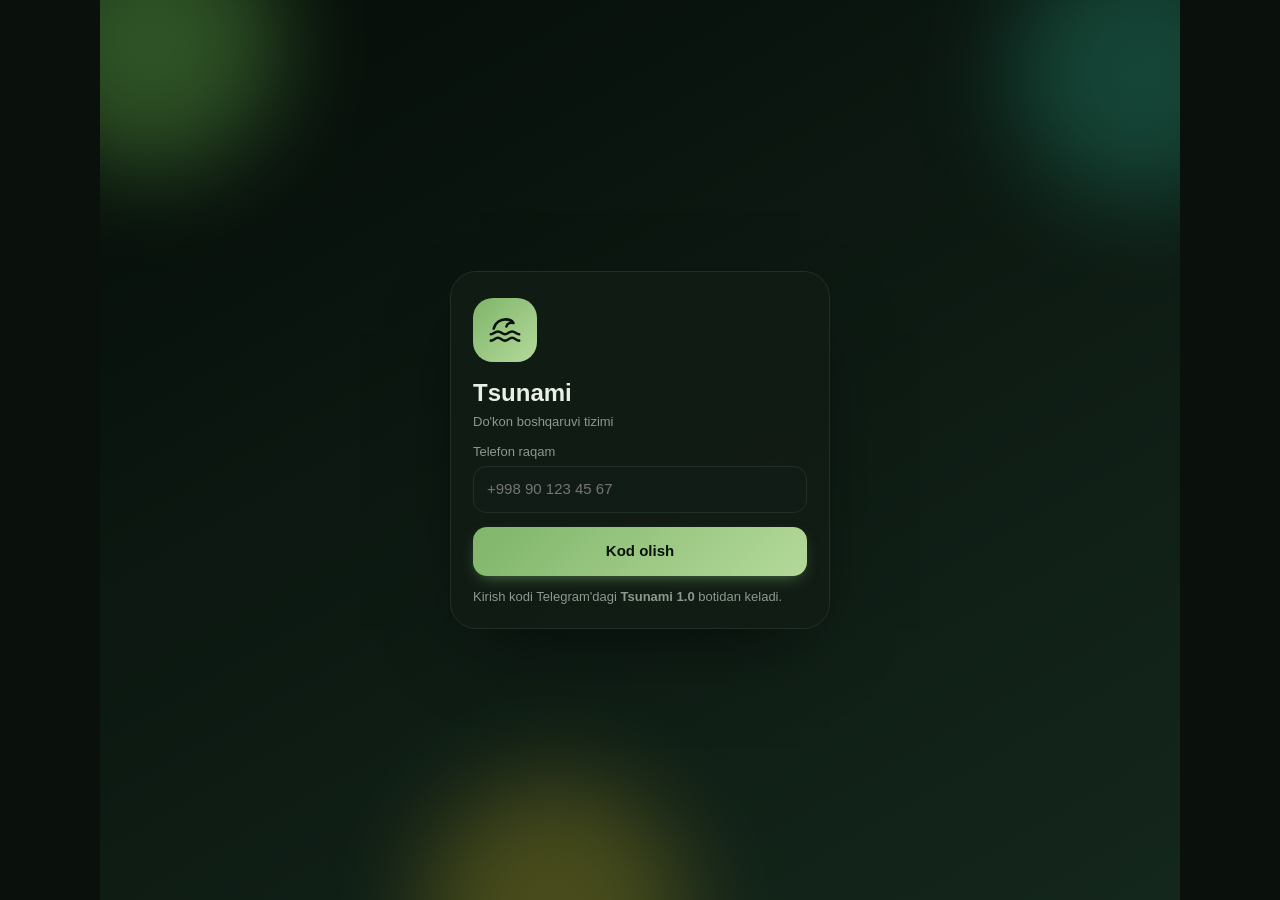
==== index.html @ 3e15daf6 "Add files via upload" ====
<!DOCTYPE html>
<html>
<head>
<base target="_top">
<title>Tsunami</title>
<meta name="viewport" content="width=device-width, initial-scale=1, maximum-scale=1, user-scalable=no">
<meta name="theme-color" content="#0a110d">
<script>window.TSUNAMI_API="https://script.google.com/macros/s/AKfycbzifst9f9g72g4Qp5D2N4CbW6unsSL1LtX33O1mdDbdEFmkpfLsuofVz20YoqKlInTCQg/exec";</script>
<meta charset="utf-8">
<style>
  /* ===== 5 ta rang varianti ===== */
  body.t-okean   { --h1:#0a2a6b; --h2:#1d6fe8; --ac:#1d6fe8; --ac2:#3d8bff; --soft:#e6efff; --bg:#eef2f8; --card:#fff; --tx:#0f172a; --hint:#6b7489; --line:#e3e8f1; --act:#fff; }
  body.t-zumrad  { --h1:#053b2e; --h2:#0f9f6e; --ac:#0e9467; --ac2:#22c08a; --soft:#e2f5ec; --bg:#edf4f0; --card:#fff; --tx:#0d1f19; --hint:#62756d; --line:#dfe9e4; --act:#fff; }
  body.t-ametist { --h1:#2b0a5c; --h2:#7a3cf0; --ac:#6d33e0; --ac2:#9b6bff; --soft:#efe8ff; --bg:#f2f0f8; --card:#fff; --tx:#181229; --hint:#71698a; --line:#e6e1f0; --act:#fff; }
  body.t-oltin   { --h1:#0b0c10; --h2:#22242c; --ac:#d6a84e; --ac2:#f0cd7d; --soft:#2a2620; --bg:#0f1014; --card:#1a1c22; --tx:#f1efe9; --hint:#9a978f; --line:#2a2c34; --act:#14120d; }
  body.t-marjon  { --h1:#7a1631; --h2:#ef5a3c; --ac:#e2443a; --ac2:#ff7a52; --soft:#fde9e4; --bg:#f8f0ee; --card:#fff; --tx:#22100d; --hint:#82706b; --line:#f0e1dc; --act:#fff; }
  :root { --bad:#e5484d; --ok:#1f9d55; --ease:cubic-bezier(.22,.8,.24,1); }
  body.t-oltin { --bad:#ff6b6b; --ok:#4cc38a; --m1:#b8862f; --m2:#1f6f68; --m3:#7a3d1c; }
  body.t-okean { --m1:#22d3ee; --m2:#f6a46b; --m3:#6366f1; } body.t-zumrad { --m1:#5eead4; --m2:#fbbf77; --m3:#16a34a; } body.t-ametist { --m1:#f0abfc; --m2:#60a5fa; --m3:#a855f7; } body.t-marjon { --m1:#fde047; --m2:#f472b6; --m3:#fb7185; }
  * { box-sizing:border-box; -webkit-tap-highlight-color:transparent; }
  html, body { overflow-x:hidden; }
  body { margin:0; font:15px/1.38 -apple-system, BlinkMacSystemFont, "SF Pro Text", "Segoe UI", Roboto, sans-serif; background:var(--bg); color:var(--tx); -webkit-font-smoothing:antialiased; }
  svg.ic { width:22px; height:22px; fill:none; stroke:currentColor; stroke-width:1.8; stroke-linecap:round; stroke-linejoin:round; flex:0 0 auto; }
  .hdr { position:sticky; top:0; z-index:8; overflow:hidden; background:linear-gradient(120deg, var(--h1), var(--h2)); color:#fff; display:flex; align-items:center; gap:4px; padding:10px 10px; min-height:56px; }
  .hdr h1 { font-size:19px; margin:0 0 0 4px; flex:1; font-weight:650; letter-spacing:.2px; white-space:nowrap; overflow:hidden; text-overflow:ellipsis; transition:opacity .2s; }
  .hdr button { background:rgba(255,255,255,.12); border:0; color:inherit; width:38px; height:38px; border-radius:12px; display:flex; align-items:center; justify-content:center; cursor:pointer; transition:transform .15s var(--ease), background .2s; }
  .hdr button:active { transform:scale(.9); background:rgba(255,255,255,.22); }
  .hdr button.spin svg { animation:spin .7s linear; } @keyframes spin { to { transform:rotate(360deg); } }
  #view { padding:12px 12px 104px; }
  /* o'tish: xiralashib eriydi (blur dissolve) */
  #view.a-in { animation:blurIn .55s var(--ease) both; }
  #ghost { position:fixed; left:0; right:0; top:56px; padding:12px 12px 0; z-index:4; pointer-events:none; animation:blurOut .32s ease-in both; }
  @keyframes blurIn { from { opacity:0; filter:blur(14px); transform:scale(.985); } to { opacity:1; filter:none; transform:none; } }
  @keyframes blurOut { from { opacity:1; filter:none; } to { opacity:0; filter:blur(12px); transform:scale(1.01); } }
  .chr { display:inline-block; white-space:pre; animation:chrIn .5s var(--ease) both; }
  @keyframes chrIn { from { opacity:0; filter:blur(8px); transform:translateY(4px); } to { opacity:1; filter:none; transform:none; } }
  @keyframes flipIn { from { opacity:0; transform:perspective(900px) rotateY(-28deg) rotateX(8deg) translateX(30px) scale(.94); filter:blur(8px); } to { opacity:1; transform:none; filter:none; } }
  @keyframes tiltIn { from { opacity:0; transform:perspective(800px) rotateX(-14deg) translateY(14px); filter:blur(6px); } to { opacity:1; transform:none; filter:none; } }
  /* rang ajratish: sekin harakatlanuvchi rangli dog'lar */
  .mesh { position:absolute; inset:0; overflow:hidden; z-index:0; pointer-events:none; }
  .mesh i { position:absolute; width:260px; height:260px; border-radius:50%; filter:blur(48px); opacity:.55; animation:drift 14s ease-in-out infinite alternate; }
  .mesh i:nth-child(1) { background:var(--m1); left:-80px; top:-90px; }
  .mesh i:nth-child(2) { background:var(--m2); right:-90px; top:-60px; animation-duration:17s; animation-delay:-4s; }
  .mesh i:nth-child(3) { background:var(--m3); left:30%; bottom:-140px; animation-duration:19s; animation-delay:-8s; }
  @keyframes drift { 0% { transform:translate(0,0) scale(1); } 50% { transform:translate(40px,20px) scale(1.15); } 100% { transform:translate(-30px,30px) scale(.95); } }
  .hero > *:not(.mesh), .hdr > * { position:relative; z-index:1; }
  .dg { display:inline-flex; gap:3px; } .dg span { display:inline-block; min-width:.72em; text-align:center; background:rgba(255,255,255,.08); border:1px solid rgba(255,255,255,.12); border-radius:6px; padding:0 2px; }
  .chart { position:relative; } .chart svg { width:100%; height:150px; display:block; overflow:visible; }
  .chart .ln { fill:none; stroke:var(--ac); stroke-width:2.4; stroke-linecap:round; stroke-linejoin:round; }
  .chart .ar { opacity:0; animation:fadeA .8s .9s ease forwards; } @keyframes fadeA { to { opacity:1; } }
  .chart .ax { fill:var(--hint); font-size:10px; }
  .bars .br { height:8px; border-radius:6px; background:var(--line); overflow:hidden; margin-top:6px; }
  .bars .br i { display:block; height:100%; border-radius:6px; background:linear-gradient(90deg, var(--ac), var(--ac2)); transform-origin:left; animation:grow 1s var(--ease) both; }
  @keyframes grow { from { transform:scaleX(0); } }
  @keyframes inR { from { transform:translateX(36px); opacity:0; } to { transform:none; opacity:1; } }
  @keyframes inL { from { transform:translateX(-36px); opacity:0; } to { transform:none; opacity:1; } }
  @keyframes inUp { from { transform:translateY(10px); opacity:0; } to { transform:none; opacity:1; } }
  @keyframes pop { from { transform:translateY(8px) scale(.98); opacity:0; } to { transform:none; opacity:1; } }
  #view .card, #view .tile, #view .menu, #view .kpi > div { animation:tiltIn .6s var(--ease) both; }
  #view .today { animation:flipIn .8s .1s var(--ease) both; }
  #view .card:nth-child(2), #view .tile:nth-child(2), #view .kpi > div:nth-child(2) { animation-delay:.24s; }
  #view .card:nth-child(3), #view .tile:nth-child(3), #view .kpi > div:nth-child(3) { animation-delay:.24s; }
  #view .card:nth-child(4), #view .tile:nth-child(4), #view .kpi > div:nth-child(4) { animation-delay:.18s; }
  #view .card:nth-child(5), #view .tile:nth-child(5), #view .kpi > div:nth-child(5) { animation-delay:.24s; }
  #view .card:nth-child(n+6), #view .tile:nth-child(n+6), #view .kpi > div:nth-child(n+6) { animation-delay:.3s; }
  input, select, textarea { font:inherit; width:100%; padding:12px 13px; border:1px solid var(--line); border-radius:13px; background:var(--card); color:var(--tx); outline:none; transition:border-color .2s, box-shadow .2s; }
  input[type=search], input.srch { padding-left:40px; background-repeat:no-repeat; background-position:13px 50%; background-size:18px; }
  textarea { min-height:74px; resize:vertical; font-family:ui-monospace, Menlo, monospace; font-size:13px; }
  input:focus, textarea:focus, select:focus { border-color:var(--ac); box-shadow:0 0 0 3px color-mix(in srgb, var(--ac) 18%, transparent); }
  .card { background:var(--card); border-radius:16px; padding:12px 14px; margin-bottom:9px; box-shadow:0 1px 2px rgba(16,24,40,.04), 0 1px 8px rgba(16,24,40,.03); }
  .item { display:flex; justify-content:space-between; gap:10px; align-items:center; cursor:pointer; transition:transform .15s var(--ease); }
  .item:active, .menu a:active { transform:scale(.985); }
  .item .n { font-weight:600; } .item .s { color:var(--hint); font-size:13px; margin-top:2px; }
  .item .pr { text-align:right; font-weight:650; white-space:nowrap; }
  .tag { display:inline-block; font-size:11px; padding:2px 7px; border-radius:7px; background:var(--soft); color:var(--ac); margin-left:4px; vertical-align:1px; font-weight:650; }
  .tag.bad { background:color-mix(in srgb, var(--bad) 14%, transparent); color:var(--bad); } .tag.ok { background:color-mix(in srgb, var(--ok) 15%, transparent); color:var(--ok); } .tag.gr { background:color-mix(in srgb, var(--hint) 15%, transparent); color:var(--hint); }
  .btn { display:flex; align-items:center; justify-content:center; gap:8px; width:100%; border:0; border-radius:14px; padding:14px; font:inherit; font-weight:650; background:linear-gradient(135deg, var(--ac), var(--ac2)); color:var(--act); cursor:pointer; box-shadow:0 6px 16px -6px color-mix(in srgb, var(--ac) 60%, transparent); transition:transform .15s var(--ease), box-shadow .2s, opacity .2s; }
  .btn:active { transform:scale(.97); box-shadow:0 2px 8px -4px color-mix(in srgb, var(--ac) 60%, transparent); }
  .btn.sec { background:var(--card); color:var(--ac); border:1px solid var(--line); box-shadow:none; }
  .btn.red { background:linear-gradient(135deg, #e5484d, #ff7a6b); color:#fff; box-shadow:0 6px 16px -6px rgba(229,72,77,.6); }
  .btn.big { padding:18px; font-size:17px; letter-spacing:.4px; border-radius:18px; } .btn.big svg.ic { width:24px; height:24px; }
  .btn:disabled { opacity:.5; }
  .bar { position:fixed; left:0; right:0; padding:8px 12px; z-index:6; }
  .muted { color:var(--hint); font-size:13px; } .err { color:var(--bad); font-size:14px; margin:8px 0; } .okc { color:var(--ok); } .badc { color:var(--bad); }
  .chips { display:flex; flex-wrap:wrap; gap:7px; margin:9px 0; }
  .chips.scroll { flex-wrap:nowrap; overflow-x:auto; scrollbar-width:none; } .chips.scroll::-webkit-scrollbar { display:none; }
  .chip { border:1px solid var(--line); background:var(--card); border-radius:11px; padding:8px 12px; font:inherit; font-size:14px; cursor:pointer; color:var(--tx); white-space:nowrap; transition:background .2s, color .2s, border-color .2s, transform .15s var(--ease); }
  .chip:active { transform:scale(.95); }
  .chip.on { background:var(--ac); color:var(--act); border-color:var(--ac); }
  .chip.mono { font-family:ui-monospace, Menlo, monospace; font-size:13px; }
  .row { display:flex; gap:8px; align-items:center; } .row > * { flex:1; } .row > .fit { flex:0 0 auto; }
  .step { display:flex; align-items:center; border:1px solid var(--line); border-radius:12px; overflow:hidden; width:max-content; background:var(--card); }
  .step button { border:0; background:var(--card); font-size:20px; width:42px; height:40px; color:var(--ac); cursor:pointer; }
  .step span { min-width:40px; text-align:center; font-weight:650; }
  .lbl { font-size:13px; color:var(--hint); margin:12px 0 5px; font-weight:500; }
  .sheet { position:fixed; inset:0; background:rgba(8,10,20,0); z-index:20; display:flex; align-items:flex-end; transition:background .3s; pointer-events:none; }
  .sheet.open { background:rgba(8,10,20,.45); pointer-events:auto; }
  .sheet .in { background:var(--bg); width:100%; max-height:92vh; overflow:auto; border-radius:22px 22px 0 0; padding:8px 14px calc(16px + env(safe-area-inset-bottom)); transform:translateY(100%); transition:transform .38s var(--ease); }
  .sheet.open .in { transform:none; }
  .sheet .in::before { content:""; display:block; width:40px; height:5px; border-radius:3px; background:var(--line); margin:0 auto 12px; }
  .sheet h3 { margin:0 0 4px; font-size:17px; }
  .line { display:flex; justify-content:space-between; gap:8px; padding:9px 0; border-bottom:1px solid var(--line); }
  .line:last-child { border-bottom:0; }
  .x { color:var(--bad); border:0; background:none; font-size:20px; cursor:pointer; padding:0 4px; }
  .tot { display:flex; justify-content:space-between; font-size:17px; font-weight:700; margin:8px 0; }
  .center { text-align:center; padding:36px 20px; }
  .okring { width:76px; height:76px; border-radius:50%; margin:0 auto 10px; display:flex; align-items:center; justify-content:center; color:#fff; background:linear-gradient(135deg, var(--ok), #4cd38a); box-shadow:0 10px 24px -8px rgba(31,157,85,.55); animation:okpop .5s var(--ease); }
  .okring svg.ic { width:38px; height:38px; stroke-width:2.4; } .okring path { stroke-dasharray:30; stroke-dashoffset:30; animation:draw .45s .2s var(--ease) forwards; }
  @keyframes okpop { from { transform:scale(.4); opacity:0; } to { transform:none; opacity:1; } } @keyframes draw { to { stroke-dashoffset:0; } }
  .warnring { font-size:40px; }
  .hide { display:none !important; }
  /* bosh sahifa */
  .hero { background:linear-gradient(120deg, var(--h1), var(--h2)); color:#fff; margin:-12px -12px 14px; padding:6px 16px 20px; border-radius:0 0 26px 26px; position:relative; overflow:hidden; }
  .hero::after { content:""; position:absolute; right:-60px; top:-80px; width:220px; height:220px; border-radius:50%; background:radial-gradient(circle, rgba(255,255,255,.18), transparent 70%); }
  .hero .hi { font-size:22px; font-weight:700; } .hero .dt { opacity:.82; font-size:14px; margin-top:2px; }
  .today { background:rgba(255,255,255,.13); border:1px solid rgba(255,255,255,.18); backdrop-filter:blur(6px); border-radius:18px; padding:14px 16px; margin-top:14px; }
  .today .v { font-size:30px; font-weight:800; margin:6px 0; letter-spacing:-.3px; } .today .r { display:flex; justify-content:space-between; align-items:center; font-size:14px; opacity:.95; gap:8px; }
  .today .r span { display:flex; align-items:center; gap:6px; } .today svg.ic { width:17px; height:17px; }
  .pill { background:rgba(63,191,111,.95); color:#fff; border-radius:20px; padding:4px 10px; font-size:12.5px; font-weight:650; } .pill.dn { background:rgba(229,83,75,.95); }
  body.t-oltin .hero .v, body.t-oltin .hero .hi { color:var(--ac2); }
  .tiles { display:grid; grid-template-columns:1fr 1fr; gap:10px; margin-top:12px; }
  .tile { background:var(--card); border-radius:18px; padding:16px 8px 14px; text-align:center; cursor:pointer; border:0; font:inherit; color:var(--tx); box-shadow:0 1px 2px rgba(16,24,40,.04), 0 2px 10px rgba(16,24,40,.04); transition:transform .15s var(--ease); }
  .tile:active { transform:scale(.96); }
  .tile .ib { width:50px; height:50px; border-radius:16px; display:flex; align-items:center; justify-content:center; margin:0 auto 9px; color:#fff; background:linear-gradient(135deg, var(--ac), var(--ac2)); box-shadow:0 8px 18px -8px color-mix(in srgb, var(--ac) 75%, transparent); }
  .tile .ib svg.ic { width:24px; height:24px; }
  .tile b { font-weight:600; font-size:14.5px; }
  /* pastki tablar */
  .tabs { position:fixed; left:10px; right:10px; bottom:calc(8px + env(safe-area-inset-bottom)); z-index:9; background:color-mix(in srgb, var(--card) 88%, transparent); backdrop-filter:blur(14px); -webkit-backdrop-filter:blur(14px); border:1px solid var(--line); border-radius:24px; box-shadow:0 8px 28px -10px rgba(16,24,40,.25); display:flex; padding:5px; transition:transform .3s var(--ease), opacity .3s; }
  .tabs.away { transform:translateY(120%); opacity:0; pointer-events:none; }
  .tabs .ind { position:absolute; top:5px; bottom:5px; left:5px; border-radius:18px; background:var(--soft); transition:transform .35s var(--ease), width .35s var(--ease); z-index:0; }
  .tabs button { position:relative; z-index:1; flex:1; border:0; background:none; font:inherit; font-size:11px; color:var(--hint); padding:6px 0 5px; border-radius:18px; cursor:pointer; display:flex; flex-direction:column; align-items:center; gap:2px; transition:color .25s; }
  .tabs button svg.ic { width:23px; height:23px; transition:transform .3s var(--ease); }
  .tabs button.on { color:var(--ac); font-weight:650; } .tabs button.on svg.ic { transform:translateY(-1px) scale(1.06); stroke-width:2; }
  /* yana menyusi */
  .grp { font-size:13px; color:var(--hint); font-weight:650; text-transform:uppercase; letter-spacing:.6px; margin:18px 6px 7px; }
  .menu { background:var(--card); border-radius:16px; overflow:hidden; box-shadow:0 1px 2px rgba(16,24,40,.04), 0 1px 8px rgba(16,24,40,.03); }
  .menu a { display:flex; align-items:center; gap:12px; padding:12px 14px; border-bottom:1px solid var(--line); color:var(--tx); text-decoration:none; cursor:pointer; transition:transform .15s var(--ease), background .2s; }
  .menu a:last-child { border-bottom:0; } .menu a > span:nth-child(2) { flex:1; font-weight:500; } .menu a .chev { color:var(--hint); width:18px; height:18px; }
  .menu a .mi { width:34px; height:34px; border-radius:10px; display:flex; align-items:center; justify-content:center; color:#fff; background:linear-gradient(135deg, var(--ac), var(--ac2)); }
  .menu a .mi svg.ic { width:19px; height:19px; }
  /* dashbord */
  .kpi { display:grid; grid-template-columns:1fr 1fr; gap:10px; }
  .kpi > div { border-radius:18px; padding:13px 14px; color:var(--tx); min-height:96px; position:relative; overflow:hidden; background:radial-gradient(130% 100% at 100% 0%, color-mix(in srgb, var(--k1) 30%, transparent), transparent 62%), var(--card); border:1px solid color-mix(in srgb, var(--k1) 28%, var(--line)); box-shadow:0 10px 24px -16px color-mix(in srgb, var(--k1) 70%, transparent); }
  .kpi > div::after { content:""; position:absolute; right:-36px; bottom:-48px; width:120px; height:120px; border-radius:50%; background:radial-gradient(circle, color-mix(in srgb, var(--k2) 22%, transparent), transparent 70%); }
  .kpi small { font-size:12.5px; color:var(--hint); display:flex; align-items:center; gap:7px; font-weight:500; } .kpi small i { width:8px; height:8px; border-radius:50%; background:linear-gradient(135deg, var(--k1), var(--k2)); box-shadow:0 0 10px var(--k1); flex:0 0 8px; }
  .kpi b { font-size:19px; display:block; margin-top:16px; word-break:break-word; letter-spacing:-.2px; position:relative; z-index:1; }
  .seg { position:relative; display:flex; background:var(--card); border:1px solid var(--line); border-radius:14px; padding:3px; margin:14px 0 4px; }
  .seg button { flex:1; border:0; background:none; color:var(--tx); font:inherit; padding:9px; cursor:pointer; border-radius:11px; transition:background .25s, color .25s; }
  .seg button.on { background:linear-gradient(135deg, var(--ac), var(--ac2)); color:var(--act); font-weight:600; }
  .unit { display:flex; align-items:center; gap:10px; padding:9px 0; border-bottom:1px solid var(--line); }
  .unit:last-child { border-bottom:0; } .unit input[type=checkbox] { width:22px; height:22px; flex:0 0 22px; accent-color:var(--ac); }
  .unit .w { flex:1; min-width:0; } .mono { font-family:ui-monospace, Menlo, monospace; font-size:13px; }
  .loading { display:flex; justify-content:center; padding:36px 0; }
  .loading::before { content:""; width:28px; height:28px; border-radius:50%; border:3px solid var(--line); border-top-color:var(--ac); animation:spin .8s linear infinite; }
  /* yon menyu */
  .drw { position:fixed; inset:0; z-index:30; pointer-events:none; }
  .drw .bk { position:absolute; inset:0; background:rgba(5,6,10,0); transition:background .35s; }
  .drw .pn { position:absolute; top:0; bottom:0; left:0; width:82%; max-width:330px; background:var(--card); transform:translateX(-104%); transition:transform .42s var(--ease); display:flex; flex-direction:column; box-shadow:12px 0 40px -18px rgba(0,0,0,.6); border-radius:0 26px 26px 0; overflow:hidden; }
  .drw.open { pointer-events:auto; } .drw.open .bk { background:rgba(5,6,10,.5); } .drw.open .pn { transform:none; }
  .drw .top { position:relative; overflow:hidden; background:linear-gradient(140deg, var(--h1), var(--h2)); color:#fff; padding:22px 18px 18px; }
  .drw .top > *:not(.mesh) { position:relative; z-index:1; }
  .drw .av { width:62px; height:62px; border-radius:20px; background:linear-gradient(135deg, var(--ac), var(--ac2)); color:var(--act); display:flex; align-items:center; justify-content:center; font-size:28px; font-weight:700; margin-bottom:10px; }
  .drw .top b { font-size:17px; display:block; } .drw .top span { font-size:13px; opacity:.8; }
  .drw .ls { flex:1; overflow:auto; padding:8px 8px 20px; }
  .drw .ls a { display:flex; align-items:center; gap:14px; padding:11px 12px; border-radius:14px; color:var(--tx); cursor:pointer; font-weight:500; opacity:0; transform:translateX(-14px); transition:background .2s, opacity .35s, transform .45s var(--ease); }
  .drw.open .ls a { opacity:1; transform:none; }
  .drw .ls a svg.ic { color:var(--hint); width:21px; height:21px; } .drw .ls a.on { background:var(--soft); color:var(--ac); } .drw .ls a.on svg.ic { color:var(--ac); }
  .drw .ls .sep { height:1px; background:var(--line); margin:8px 12px; }
  .avatar { width:88px; height:88px; border-radius:28px; background:linear-gradient(135deg, var(--ac), var(--ac2)); color:var(--act); display:flex; align-items:center; justify-content:center; font-size:38px; font-weight:700; margin:0 auto; box-shadow:0 12px 26px -12px color-mix(in srgb, var(--ac) 80%, transparent); }
  /* ===== botqoq yashil (sayt uchun asosiy) ===== */
  body.t-botqoq { --h1:#060d09; --h2:#14271c; --ac:#7fb56a; --ac2:#b4d99a; --soft:#18271d; --bg:#0a110d; --card:#121c16; --tx:#e9f0e6; --hint:#8b9a8c; --line:#213026; --act:#08110b; --bad:#ff7b6b; --ok:#6fd08c; --m1:#4f8a3c; --m2:#1c6a55; --m3:#77701f; }
  select, textarea { width:100%; padding:12px 13px; border-radius:13px; border:1px solid var(--line); background:var(--card); color:var(--tx); font:inherit; outline:none; }
  textarea { min-height:70px; resize:vertical; }
  body.auth .hdr, body.auth .drw, body.auth .tabs { display:none !important; } body.auth #view { padding:0; }
  .login { min-height:100vh; display:flex; align-items:center; justify-content:center; padding:20px; position:relative; overflow:hidden; background:linear-gradient(150deg, var(--h1), var(--h2)); }
  .login .box { position:relative; z-index:1; width:100%; max-width:380px; background:color-mix(in srgb, var(--card) 86%, transparent); backdrop-filter:blur(18px); -webkit-backdrop-filter:blur(18px); border:1px solid var(--line); border-radius:26px; padding:26px 22px 22px; box-shadow:0 30px 80px -30px rgba(0,0,0,.7); }
  .login .logo { width:64px; height:64px; border-radius:20px; background:linear-gradient(135deg, var(--ac), var(--ac2)); color:var(--act); display:flex; align-items:center; justify-content:center; margin-bottom:14px; } .login .logo svg { width:34px; height:34px; }
  .login h2 { margin:0 0 4px; font-size:24px; } .login .btn { margin-top:14px; }
  .pgrid { display:grid; grid-template-columns:1fr 1fr; gap:10px; }
  .pt { background:var(--card); border-radius:18px; padding:8px 8px 11px; cursor:pointer; position:relative; transition:transform .18s var(--ease), box-shadow .2s; box-shadow:0 1px 2px rgba(16,24,40,.05), 0 2px 10px rgba(16,24,40,.05); animation:ptIn .5s var(--ease) both; min-width:0; }
  .pt:active { transform:scale(.96); } .pt.zero { opacity:.55; }
  @keyframes ptIn { from { opacity:0; transform:translateY(12px) scale(.97); filter:blur(6px); } to { opacity:1; transform:none; filter:none; } }
  .pt .ph { height:92px; border-radius:13px; display:flex; align-items:center; justify-content:center; position:relative; overflow:hidden; background:radial-gradient(120% 120% at 20% 0%, color-mix(in srgb, var(--pc, var(--ac)) 34%, transparent), transparent 60%), linear-gradient(160deg, color-mix(in srgb, var(--pc, var(--ac)) 16%, var(--card)), color-mix(in srgb, var(--pc, var(--ac)) 5%, var(--bg))); }
  .pt .ph svg.ic { width:46px; height:46px; stroke-width:1.25; color:color-mix(in srgb, var(--pc, var(--ac)) 78%, var(--tx)); }
  .pt .qb { position:absolute; right:6px; top:6px; background:color-mix(in srgb, var(--bg) 78%, transparent); border-radius:9px; padding:2px 7px; font-size:11.5px; font-weight:650; }
  .pt .ib2 { position:absolute; left:6px; top:6px; background:var(--ac); color:var(--act); border-radius:7px; padding:1px 6px; font-size:10px; font-weight:700; letter-spacing:.4px; }
  .pt .cb { position:absolute; left:6px; bottom:6px; background:var(--ok); color:#06130a; border-radius:9px; padding:2px 7px; font-size:11.5px; font-weight:700; }
  .pt .pn { font-weight:600; font-size:13.5px; line-height:1.25; margin:8px 3px 3px; display:-webkit-box; -webkit-line-clamp:2; -webkit-box-orient:vertical; overflow:hidden; min-height:34px; word-break:break-word; }
  .pt .pp { margin:0 3px; font-weight:700; color:var(--ac); font-size:14px; white-space:nowrap; overflow:hidden; text-overflow:ellipsis; }
  .k-pods { --pc:#6fb7d9; } .k-watch { --pc:#d98a6f; } .k-tablet { --pc:#9a8be0; } .k-laptop { --pc:#8fa3b8; } .k-plug { --pc:#d9c36f; } .k-case { --pc:#d97fb0; } .k-box { --pc:#9aa39c; }
  .prog { height:7px; border-radius:6px; background:var(--line); overflow:hidden; margin:8px 0 6px; } .prog i { display:block; height:100%; border-radius:6px; background:linear-gradient(90deg, var(--ac), var(--ac2)); transition:width .9s var(--ease); }
  .sw { display:flex; align-items:center; justify-content:space-between; gap:10px; padding:10px 0; } .sw input { width:22px; height:22px; accent-color:var(--ac); flex:0 0 auto; }
  .fab { position:fixed; right:16px; bottom:calc(84px + env(safe-area-inset-bottom)); z-index:7; width:56px; height:56px; border-radius:19px; border:0; background:linear-gradient(135deg, var(--ac), var(--ac2)); color:var(--act); display:flex; align-items:center; justify-content:center; box-shadow:0 14px 30px -12px color-mix(in srgb, var(--ac) 90%, transparent); cursor:pointer; animation:inUp .4s var(--ease); } .fab:active { transform:scale(.92); }
  .shopchip { display:inline-flex; align-items:center; gap:6px; margin-top:8px; background:rgba(255,255,255,.12); border-radius:10px; padding:4px 9px; font-size:12.5px; } .shopchip svg.ic { width:15px; height:15px; }
  @media (min-width:900px) {
    body:not(.auth) { padding-left:272px; }
    .drw { right:auto; width:272px; pointer-events:auto; } .drw .bk { display:none; } .drw .pn { transform:none; width:272px; max-width:none; border-radius:0; box-shadow:none; border-right:1px solid var(--line); } .drw .ls a { opacity:1; transform:none; }
    #hMenu, .tabs { display:none !important; } .hdr { padding-left:22px; }
    #view { max-width:1080px; margin:0 auto; padding:20px 24px 60px; } #ghost { left:272px; padding:20px 24px 0; }
    .bar { left:272px; max-width:1080px; margin:0 auto; } .fab { bottom:26px; right:26px; }
    .pgrid { grid-template-columns:repeat(auto-fill, minmax(168px, 1fr)); gap:14px; } .tiles { grid-template-columns:repeat(auto-fill, minmax(150px, 1fr)); }
    .sheet { align-items:center; justify-content:center; } .sheet .in { max-width:540px; border-radius:22px; padding-bottom:18px; }
    .pt:hover, .tile:hover, .item:hover { transform:translateY(-2px); }
  }
</style>
</head>
<body class="t-botqoq">
<div class="hdr"><div class="mesh"><i></i><i></i><i></i></div><button id="hMenu" onclick="openDrw()"><svg class="ic" viewBox="0 0 24 24"><path d="M4 7h16M4 12h16M4 17h10"/></svg></button><button id="hBack" class="hide" onclick="back()"><svg class="ic" viewBox="0 0 24 24"><path d="M15 18l-6-6 6-6"/></svg></button><h1 id="hTitle">Tsunami</h1><button id="hSrch" onclick="imeiFind()" title="IMEI qidirish"><svg class="ic" viewBox="0 0 24 24"><circle cx="11" cy="11" r="6.5"/><path d="M20 20l-4.2-4.2"/></svg></button><button id="hRef" onclick="refresh()" title="Yangilash"><svg class="ic" viewBox="0 0 24 24"><path d="M20 11a8 8 0 1 0-2.34 5.66"/><path d="M20 4v7h-7"/></svg></button></div>
<div id="view"><div class="loading"></div></div>
<div class="tabs hide" id="tabs"><span class="ind" id="ind"></span>
  <button data-t="home" class="on" data-i="home">Asosiy</button>
  <button data-t="sales" data-i="bag">Sotuvlar</button>
  <button data-t="dash" class="adm" data-i="chart">Dashbord</button>
  <button data-t="goods" data-i="box">Tovarlar</button>
  <button data-t="more" data-i="grid">Yana</button>
</div>
<div class="drw" id="drw"><div class="bk" onclick="closeDrw()"></div><div class="pn"><div class="top" id="drwTop"></div><div class="ls" id="drwLs"></div></div></div>
<div id="sheet" class="sheet hide" onclick="if(event.target===this)closeSheet()"><div class="in" id="sheetIn"></div></div>

<script>

// ---------- premium chiziqli ikonkalar (24×24) ----------
var ICONS = {
  home: '<path d="M3.5 10.2 12 3.5l8.5 6.7"/><path d="M5.5 8.8V19a1.5 1.5 0 0 0 1.5 1.5h3.2v-5.2a1.8 1.8 0 0 1 3.6 0v5.2H17a1.5 1.5 0 0 0 1.5-1.5V8.8"/>',
  bag: '<path d="M5.2 7.5h13.6l-1 11.6a1.6 1.6 0 0 1-1.6 1.4H7.8a1.6 1.6 0 0 1-1.6-1.4z"/><path d="M8.8 9.8V6.8a3.2 3.2 0 0 1 6.4 0v3"/>',
  chart: '<path d="M4 4v15.5a.5.5 0 0 0 .5.5H20"/><path d="M7.5 15.5l3.6-4.2 3 2.6 5-6.4"/><circle cx="19.1" cy="7.5" r=".6"/>',
  box: '<path d="M12 3.2 20 7.6v8.8l-8 4.4-8-4.4V7.6z"/><path d="M4 7.6l8 4.4 8-4.4"/><path d="M12 12v8.8"/><path d="M8 5.4l8 4.4"/>',
  grid: '<rect x="4" y="4" width="6.5" height="6.5" rx="2"/><rect x="13.5" y="4" width="6.5" height="6.5" rx="2"/><rect x="4" y="13.5" width="6.5" height="6.5" rx="2"/><rect x="13.5" y="13.5" width="6.5" height="6.5" rx="3.25"/>',
  cart: '<path d="M3 4h2.2l2.3 10.4a1.5 1.5 0 0 0 1.5 1.2h8.3a1.5 1.5 0 0 0 1.5-1.1L20.6 8H6.3"/><circle cx="9.5" cy="19.5" r="1.3"/><circle cx="17" cy="19.5" r="1.3"/>',
  cin: '<rect x="3.5" y="3.5" width="17" height="17" rx="5"/><path d="M12 7.5v8.5"/><path d="M8.3 12.5 12 16.2l3.7-3.7"/>',
  cout: '<rect x="3.5" y="3.5" width="17" height="17" rx="5"/><path d="M12 16.5V8"/><path d="M8.3 11.5 12 7.8l3.7 3.7"/>',
  undo: '<path d="M9 14.5 4.5 10 9 5.5"/><path d="M4.5 10h10a5 5 0 0 1 0 10H11"/>',
  redo: '<path d="M15 14.5l4.5-4.5L15 5.5"/><path d="M19.5 10h-10a5 5 0 0 0 0 10H13"/>',
  truckBack: '<path d="M2.5 7h11v9h-11z"/><path d="M13.5 10h3.8l3.2 3.2V16h-7"/><circle cx="6.5" cy="17.8" r="1.7"/><circle cx="17" cy="17.8" r="1.7"/><path d="M9.5 9.5 7 11.5l2.5 2"/>',
  calcheck: '<rect x="3.5" y="5" width="17" height="15.5" rx="3"/><path d="M3.5 9.5h17"/><path d="M8 3v4M16 3v4"/><path d="M9 14.6l2 2 4-4"/>',
  users: '<circle cx="9" cy="8.5" r="3.3"/><path d="M3.5 19.5c.6-3.2 2.8-5 5.5-5s4.9 1.8 5.5 5"/><path d="M15.5 5.6a3 3 0 0 1 0 5.8"/><path d="M17.5 14.8c1.7.6 2.7 2.2 3 4.7"/>',
  clip: '<rect x="5" y="4.5" width="14" height="16.5" rx="3"/><path d="M9 4.5V4a1 1 0 0 1 1-1h4a1 1 0 0 1 1 1v.5"/><path d="M8.5 10h7M8.5 13.5h7M8.5 17h4"/>',
  clipcheck: '<rect x="5" y="4.5" width="14" height="16.5" rx="3"/><path d="M9 4.5V4a1 1 0 0 1 1-1h4a1 1 0 0 1 1 1v.5"/><path d="M9 13l2 2 4-4.2"/>',
  wallet: '<path d="M4 7.5A2.5 2.5 0 0 1 6.5 5H17v3"/><path d="M4 7.5V17a2.5 2.5 0 0 0 2.5 2.5H20V10a2 2 0 0 0-2-2H6.5A2.5 2.5 0 0 1 4 7.5z"/><circle cx="16.3" cy="13.8" r="1.1"/>',
  fx: '<path d="M16.5 3.5 20 7l-3.5 3.5"/><path d="M4 11V9.5A2.5 2.5 0 0 1 6.5 7H20"/><path d="M7.5 20.5 4 17l3.5-3.5"/><path d="M20 13v1.5a2.5 2.5 0 0 1-2.5 2.5H4"/>',
  truck: '<path d="M2.5 6.5h11v9.5h-11z"/><path d="M13.5 10h3.8l3.2 3.2V16h-7"/><circle cx="6.5" cy="17.8" r="1.7"/><circle cx="17" cy="17.8" r="1.7"/>',
  badge: '<rect x="4" y="6.5" width="16" height="13.5" rx="3"/><path d="M9 6.5V5a1.5 1.5 0 0 1 1.5-1.5h3A1.5 1.5 0 0 1 15 5v1.5"/><path d="M4 12h16"/><path d="M11 12v1.5h2V12"/>',
  user: '<circle cx="12" cy="8.3" r="3.8"/><path d="M4.8 20.2c.9-3.8 3.7-6 7.2-6s6.3 2.2 7.2 6"/>',
  receipt: '<path d="M6 3.5h12v17l-2.4-1.5-2.4 1.5-2.4-1.5-2.4 1.5L6 19z"/><path d="M9 8h6M9 11.5h6M9 15h3.5"/>',
  send: '<path d="M20.5 3.5 10.8 13.2"/><path d="M20.5 3.5 14.4 20.5l-3.6-7.3-7.3-3.6z"/>',
  check: '<path d="M5 12.5l4.5 4.5L19 7.5"/>',
  chev: '<path d="M9.5 6l6 6-6 6"/>',
  refresh: '<path d="M20 11a8 8 0 1 0-2.34 5.66"/><path d="M20 4v7h-7"/>',
  phone: '<rect x="7" y="2.5" width="10" height="19" rx="2.6"/><path d="M11 5.4h2"/>',
  pods: '<path d="M7 4a3 3 0 0 0-3 3v2a3 3 0 0 0 3 3v7a1.5 1.5 0 0 0 3 0V7a3 3 0 0 0-3-3zM17 4a3 3 0 0 1 3 3v2a3 3 0 0 1-3 3v7a1.5 1.5 0 0 1-3 0V7a3 3 0 0 1 3-3z"/>',
  watch: '<rect x="7" y="7" width="10" height="10" rx="3"/><path d="M9 7l.7-4h4.6L15 7M9 17l.7 4h4.6l.7-4M12 10.4V12l1.1 1"/>',
  tablet: '<rect x="4.5" y="3" width="15" height="18" rx="2.5"/><path d="M11 18h2"/>',
  laptop: '<rect x="5" y="5" width="14" height="10" rx="1.6"/><path d="M3 18.5h18l-1.5-3.5h-15z"/>',
  plug: '<path d="M9 3v5M15 3v5M7 8h10v3a5 5 0 0 1-10 0zM12 16v5"/>',
  case: '<rect x="6.5" y="2.5" width="11" height="19" rx="3"/><rect x="9" y="5" width="4.2" height="4.2" rx="1.3"/>',
  cal: '<rect x="3.5" y="5" width="17" height="15" rx="2.5"/><path d="M3.5 10h17M8 3v4M16 3v4M8 14h3M8 17h6"/>',
  gear: '<circle cx="12" cy="12" r="3.2"/><path d="M12 2.8v2.4M12 18.8v2.4M2.8 12h2.4M18.8 12h2.4M5.5 5.5l1.7 1.7M16.8 16.8l1.7 1.7M5.5 18.5l1.7-1.7M16.8 7.2l1.7-1.7"/>',
  shop: '<path d="M4 9l1.5-5h13L20 9M4 9v10a1 1 0 0 0 1 1h14a1 1 0 0 0 1-1V9M4 9h16M9.5 20v-6h5v6"/>',
  wave: '<path d="M2 15c2.2 0 2.8-2 5-2s2.800 2 5 2 2.800-2 5-2 2.800 2 5 2M2 19.500c2.200 0 2.800-2 5-2s2.800 2 5 2 2.800-2 5-2 2.800 2 5 2M4 11c1-4 4.500-6.500 8.500-6.500 2.500 0 4.500 1 5.500 2.500-2.500-.5-4.500.5-5 2.500"/>',
  plus: '<path d="M12 5v14M5 12h14"/>', minus: '<path d="M5 12h14"/>'
};
function I(n, cls) { return '<svg class="ic' + (cls ? " " + cls : "") + '" viewBox="0 0 24 24">' + (ICONS[n] || "") + "</svg>"; }
var SRCH = "data:image/svg+xml;utf8," + encodeURIComponent('<svg xmlns="http://www.w3.org/2000/svg" viewBox="0 0 24 24" fill="none" stroke="#8a90a0" stroke-width="2" stroke-linecap="round"><circle cx="11" cy="11" r="6.5"/><path d="M20 20l-4.2-4.2"/></svg>');
var THEME = ls("tsu_theme") || window.__THEME || "botqoq";
document.body.className = "t-" + THEME;
document.querySelectorAll(".tabs button").forEach(function (b) { b.innerHTML = I(b.getAttribute("data-i")) + "<span>" + b.textContent + "</span>"; });
var INIT = "", D = null, STACK = [], CART = [], CUR = null, PAY = "", CLIENT = null, busy = false, VIEWS = {};
function $(id) { return document.getElementById(id); }
function esc(s) { return String(s == null ? "" : s).replace(/[&<>"]/g, function (c) { return { "&": "&amp;", "<": "&lt;", ">": "&gt;", '"': "&quot;" }[c]; }); }
function money(v, c) { c = c || D.cur; var r = c === "USD" ? Math.round(v * 100) / 100 : Math.round(v); var p = String(Math.abs(r)).split("."); p[0] = p[0].replace(/\B(?=(\d{3})+(?!\d))/g, " "); return (r < 0 ? "-" : "") + p.join(",") + (c === "USD" ? " $" : " so'm"); }
function mm(o) { var k = Object.keys(o || {}).filter(function (c) { return Math.abs(o[c]) > 0.005; }); return k.length ? k.map(function (c) { return money(o[c], c); }).join(" · ") : "0"; }
function num(s) { s = String(s == null ? "" : s).replace(/\s/g, "").replace(",", "."); return s === "" ? NaN : Number(s); }
function conv(v, from, to) { if (v == null) return null; if (from === to) return v; if (!(D.rate > 0)) return undefined; return from === "USD" ? v * D.rate : v / D.rate; }
function rnd(v, c) { return (c || D.cur) === "USD" ? Math.round(v * 100) / 100 : Math.round(v); }
function theme(tp) { try { var t = JSON.parse(tp), r = document.documentElement.style; if (t.secondary_bg_color) r.setProperty("--bg", t.secondary_bg_color); if (t.bg_color) r.setProperty("--card", t.bg_color); if (t.text_color) r.setProperty("--tx", t.text_color); if (t.hint_color) r.setProperty("--hint", t.hint_color); if (t.button_color) r.setProperty("--ac", t.button_color); if (t.button_text_color) r.setProperty("--act", t.button_text_color); } catch (e) {} }
var ANIM = "";
var LAST = "";
function V(html) {
  var v = $("view"), old = v.innerHTML;
  if (ANIM && old && LAST !== "loading") { var g = $("ghost"); if (g) g.remove(); g = document.createElement("div"); g.id = "ghost"; g.innerHTML = old; document.body.appendChild(g); setTimeout(function () { g.remove(); }, 340); v.style.visibility = "hidden"; setTimeout(function () { v.style.visibility = ""; }, 120); }
  LAST = html === '<div class="loading"></div>' ? "loading" : "";
  v.innerHTML = html; v.querySelectorAll("input.srch").forEach(function (x) { x.style.backgroundImage = 'url("' + SRCH + '")'; });
  v.classList.remove("a-in"); void v.offsetWidth; v.classList.add("a-in"); ANIM = "";
  fx(v);
}
/** Effektlar: harflar xiralikdan chiqadi, raqamlar sanab chiqadi */
function chars(el, delay) { var t = el.textContent; el.innerHTML = t.split("").map(function (c, i) { return '<span class="chr" style="animation-delay:' + ((delay || 0) + i * 0.022).toFixed(3) + 's">' + esc(c) + "</span>"; }).join(""); }
function countUp(el, to, cur, dur) {
  var t0 = performance.now(); dur = dur || 1100;
  (function tick(t) { var k = Math.min(1, (t - t0) / dur), e = 1 - Math.pow(1 - k, 4); el.textContent = cur ? money(to * e, cur) : String(Math.round(to * e)); if (k < 1) requestAnimationFrame(tick); })(t0);
}
function fx(root) { root.querySelectorAll("[data-chars]").forEach(function (el) { chars(el, Number(el.getAttribute("data-chars")) || 0); }); root.querySelectorAll("[data-count]").forEach(function (el) { countUp(el, Number(el.getAttribute("data-count")), el.getAttribute("data-cur") || ""); }); }
function MESH() { return '<div class="mesh"><i></i><i></i><i></i></div>'; }
function fail(m) { V('<div class="center"><div class="warnring">⚠️</div><p>' + esc(m) + '</p><button class="btn sec" onclick="refresh()">Qayta urinish</button></div>'); }
function loading() { var a = ANIM; V('<div class="loading"></div>'); ANIM = a; }
var shT = null;
function sheet(html) { clearTimeout(shT); var s = $("sheet"); $("sheetIn").innerHTML = html; $("sheetIn").querySelectorAll("input.srch").forEach(function (x) { x.style.backgroundImage = 'url("' + SRCH + '")'; }); s.classList.remove("hide"); void s.offsetWidth; s.classList.add("open"); }
function closeSheet() { var s = $("sheet"); if (s.classList.contains("hide")) return; s.classList.remove("open"); shT = setTimeout(function () { s.classList.add("hide"); }, 340); }

// ---------- navigatsiya ----------
function go(name, arg, title) { STACK.push({ name: name, arg: arg || {}, title: title }); ANIM = "x"; show(); }
function tab(name) { STACK = [{ name: name, arg: {} }]; document.querySelectorAll(".tabs button").forEach(function (b) { b.classList.toggle("on", b.getAttribute("data-t") === name); }); ANIM = "x"; moveInd(); show(); }
function back() { if (STACK.length > 1) { STACK.pop(); ANIM = "x"; show(); } }
function moveInd() { var b = document.querySelector(".tabs button.on"), ind = $("ind"); if (!ind) return; if (!b) { ind.style.width = "0px"; return; } ind.style.width = b.offsetWidth + "px"; ind.style.transform = "translateX(" + (b.offsetLeft - 5) + "px)"; }
window.addEventListener("resize", moveInd);
function refresh() { var r = $("hRef"); r.classList.remove("spin"); void r.offsetWidth; r.classList.add("spin"); GC = {}; if (!D) return start(); ANIM = "x"; show(); }
function show() {
  var top = STACK[STACK.length - 1]; if (!VIEWS[top.name]) { STACK = [{ name: "home", arg: {} }]; top = STACK[0]; } closeSheet(); renderDrw(); VT++; var sb = $("saleBar"); if (sb) sb.remove(); window.scrollTo(0, 0); $("view").onclick = null;
  $("hBack").classList.toggle("hide", STACK.length < 2); $("hMenu").classList.toggle("hide", STACK.length > 1 || !D);
  $("hTitle").textContent = top.title || (VIEWS[top.name] && VIEWS[top.name].t) || "Tsunami"; chars($("hTitle"));
  $("tabs").classList.toggle("away", top.name === "sale" || top.name === "invNew");
  VIEWS[top.name].f(top.arg);
}
// ---------- IMEI / seriya bo'yicha umumiy qidiruv ----------
function imeiFind() {
  if (!D) return;
  sheet('<h3>IMEI yoki seriya raqami</h3><div class="muted">Telefon qayerda: omborda, sotilganmi, kimga, qachon</div><div style="height:8px"></div><input id="iq" class="srch" placeholder="IMEI (to\'liq yoki oxirgi 4+ raqam)" autocomplete="off"><div id="ir" style="margin-top:10px"></div>');
  var t = null; setTimeout(function () { $("iq").focus(); }, 300);
  $("iq").oninput = function () { var v = this.value.replace(/\s/g, ""); clearTimeout(t); if (v.length < 4) return $("ir").innerHTML = ""; $("ir").innerHTML = '<div class="loading"></div>'; t = setTimeout(function () {
    get("imei", { q: v }).then(function (L) {
      $("ir").innerHTML = L.length ? L.map(function (x) {
        var st = { in: ['ok', "Omborda"], out: ['bad', "Sotilgan"], brak: ['gr', "Brak"], sup: ['gr', "Yetkazuvchiga qaytarilgan"], none: ['gr', "Omborda yo'q"] }[x.st] || ['gr', x.st];
        return '<div class="card"><div class="line" style="padding-top:0"><b class="mono">' + esc(x.m) + '</b><span class="tag ' + st[0] + '">' + st[1] + '</span></div><div><b>' + esc(x.name) + '</b></div>'
          + x.ev.map(function (e) { return '<div class="muted">' + esc(e) + "</div>"; }).join("") + (x.sale ? '<button class="btn sec" style="margin-top:8px" data-sale="' + x.sale + '">Sotuvni ochish</button>' : "")
          + (x.st === "in" ? '<button class="btn" style="margin-top:8px" data-sell="' + esc(x.m) + '">Sotish</button>' : "") + "</div>";
      }).join("") : '<div class="center muted">Bu IMEI Tsunami bazasida topilmadi</div>';
    }, function (e) { $("ir").innerHTML = '<div class="err">' + esc(e) + "</div>"; });
  }, 350); };
  $("ir").onclick = function (e) {
    var a = e.target.closest("[data-sale]"), b = e.target.closest("[data-sell]");
    if (a) { closeSheet(); go("saleOne", { id: a.getAttribute("data-sale") }); }
    if (b) { var m = b.getAttribute("data-sell"); closeSheet(); setTimeout(function () { go("sale"); $("q").value = m; saleRender(); var c = document.querySelector("#list .item"); if (c) c.click(); }, 360); }
  };
}

// ---------- YANGI SOTUV ----------
function inCart(n) { return CART.filter(function (c) { return c.name === n; }).reduce(function (a, c) { return a + c.qty; }, 0); }
function priceTxt(it) { if (!it.p || it.p.v == null) return '<span class="muted">narx yo\'q</span>'; var v = conv(it.p.v, it.p.c, D.cur); return v === undefined ? money(it.p.v, it.p.c) : money(rnd(v), D.cur); }
function search(list, q) {
  q = String(q || "").trim().toLowerCase(); var qd = q.replace(/\s/g, "");
  if (/^\d{4,}$/.test(qd)) return list.filter(function (it) { return it.bc === qd || it.sku === qd || it.im.some(function (m) { return m.indexOf(qd) >= 0; }); });
  var w = q.split(/\s+/).filter(String), byName = list.filter(function (it) { var n = (it.n + " " + (it.sku || "")).toLowerCase(); return w.every(function (x) { return n.indexOf(x) >= 0; }); });
  if (byName.length || qd.length < 4) return byName;
  return list.filter(function (it) { return it.im.some(function (m) { return m.toLowerCase().indexOf(qd) >= 0; }); }); // seriya raqami (harfli) bo'yicha
}
function range(it) { if (!D.on || !it.p || (it.p.mn == null && it.p.mx == null)) return null; var mn = conv(it.p.mn, it.p.c, D.cur), mx = conv(it.p.mx, it.p.c, D.cur); if (mn === undefined || mx === undefined) return null; return { mn: mn, mx: mx }; }
function openAdd(it) {
  var left = it.q - inCart(it.n), qd = $("q").value.replace(/\s/g, ""); if (left <= 0) return;
  CUR = { it: it, qty: 1, sel: [] }; var marked = it.m && it.im.length;
  var hit = marked && qd.length >= 4 ? it.im.filter(function (m) { return m.toLowerCase().indexOf(qd.toLowerCase()) >= 0 && !taken(m); }) : [];
  if (hit.length === 1) CUR.sel = [hit[0]];
  var def = it.p && it.p.v != null ? conv(it.p.v, it.p.c, D.cur) : null, r = range(it);
  sheet('<h3>' + esc(it.n) + '</h3><div class="muted">Omborda ' + left + ' dona</div>'
    + (marked ? '<div class="lbl">IMEI tanlang</div><input id="aImeiQ" placeholder="IMEI qidirish (oxirgi raqamlar)" inputmode="numeric" value="' + (/^\d{4,}$/.test(qd) ? qd : "") + '"><div class="chips" id="aImeis"></div>'
      : '<div class="lbl">Soni</div><div class="step"><button onclick="qty(-1)">−</button><span id="aQty">1</span><button onclick="qty(1)">+</button></div>')
    + '<div class="lbl">Narx (' + (D.cur === "USD" ? "$" : "so'm") + ')</div><input id="aPrice" inputmode="decimal" value="' + (def == null || def === undefined ? "" : rnd(def)) + '">'
    + '<div class="muted">' + (r ? "Ruxsat etilgan oraliq: " + (r.mn != null ? money(r.mn) : "…") + " – " + (r.mx != null ? money(r.mx) : "…") : "") + '</div><div class="err" id="aErr"></div>'
    + '<button class="btn" onclick="addToCart()">Savatga qo\'shish</button>');
  if (marked) { imeis(); $("aImeiQ").addEventListener("input", imeis); $("aImeis").addEventListener("click", function (e) { var b = e.target.closest("[data-m]"); if (!b) return; var m = b.getAttribute("data-m"), i = CUR.sel.indexOf(m); if (i >= 0) CUR.sel.splice(i, 1); else CUR.sel.push(m); imeis(); }); }
}
function taken(m) { return CART.some(function (c) { return c.imeis.indexOf(m) >= 0; }); }
function imeis() {
  var f = $("aImeiQ").value.replace(/\s/g, ""), list = CUR.it.im.filter(function (m) { return !taken(m) && (!f || m.indexOf(f) >= 0); });
  $("aImeis").innerHTML = list.slice(0, 40).map(function (m) { return '<button class="chip mono' + (CUR.sel.indexOf(m) >= 0 ? " on" : "") + '" data-m="' + m + '">' + m + '</button>'; }).join("") || '<span class="muted">IMEI topilmadi</span>';
}
function qty(d) { var left = CUR.it.q - inCart(CUR.it.n); CUR.qty = Math.min(left, Math.max(1, CUR.qty + d)); $("aQty").textContent = CUR.qty; }
function checkPrice(it, price) {
  if (!(price >= 0)) return "Narxni kiriting.";
  if (D.on && D.strict && !it.p) return "Bu tovarning narxi belgilanmagan — sotib bo'lmaydi.";
  if (D.on && it.p && (it.p.mn != null || it.p.mx != null)) {
    var r = range(it); if (!r) return "Kurs kiritilmagan: administrator Sozlamalar'da dollar kursini kiritsin.";
    var eps = D.cur === "USD" ? 0.005 : 0.5;
    if (r.mn != null && price < r.mn - eps) return "Eng past narx: " + money(r.mn);
    if (r.mx != null && price > r.mx + eps) return "Eng yuqori narx: " + money(r.mx);
  }
  return "";
}
function addToCart() {
  var it = CUR.it, price = num($("aPrice").value), marked = it.m && it.im.length, q = marked ? CUR.sel.length : CUR.qty;
  if (marked && !q) return $("aErr").textContent = "Kamida bitta IMEI tanlang.";
  var e = checkPrice(it, price); if (e) return $("aErr").textContent = e;
  CART.push({ name: it.n, qty: q, price: price, imeis: marked ? CUR.sel.slice() : [] });
  closeSheet(); $("q").value = ""; saleRender(); cartBar();
}
function total() { return CART.reduce(function (a, c) { return a + c.qty * c.price; }, 0); }
function cartBar() { if (!$("cartBtn")) return; var n = CART.reduce(function (a, c) { return a + c.qty; }, 0); $("cartBtn").disabled = !n; $("cartBtn").innerHTML = (n ? I("cart") : "") + (n ? "Savat: " + n + " dona · " + money(total()) : "Savat bo'sh"); }
// ---------- SOTUVLAR ----------
var SF = { f: "all", q: "" };
VIEWS.sales = { t: "Sotuvlar", f: function (a) {
  var pick = a && a.pick;
  V((pick ? '<div class="muted" style="margin-bottom:8px">Qaysi sotuvdan qaytarilmoqda? Chek raqami, mijoz yoki IMEI bo\'yicha qidiring.</div>' : "")
    + '<input id="sq" class="srch" placeholder="Chek №, mijoz yoki IMEI" value="' + esc(SF.q) + '"><div class="chips scroll" id="sf">' + [["all", "Hammasi"], ["today", "Bugun"], ["debt", "Qarzli"], ["cancel", "Bekor qilingan"]].map(function (x) { return '<button class="chip' + (SF.f === x[0] ? " on" : "") + '" data-f="' + x[0] + '">' + x[1] + "</button>"; }).join("") + '</div><div id="sl"><div class="loading"></div></div>');
  var t = null, load = function () { $("sl").innerHTML = '<div class="loading"></div>'; get("sales", SF).then(function (L) {
    $("sl").innerHTML = L.map(function (s) {
      return '<div class="card item" data-id="' + s.id + '"><div><div class="n" style="color:var(--ac)">№' + s.n + (s.x ? ' <span class="tag bad">bekor</span>' : s.ret ? ' <span class="tag gr">qaytarilgan ' + money(s.ret, s.cur) + "</span>" : "") + (s.debt > 0.005 && !s.x ? ' <span class="tag bad">qarz</span>' : "") + '</div><div class="s">' + s.d + (s.tm ? ", " + s.tm : "") + (can("sales_all") && s.sel ? " · " + esc(s.sel) : "") + '</div></div><div class="pr">' + money(s.t, s.cur) + '<div class="s" style="font-weight:400">' + esc(s.c) + "</div></div></div>";
    }).join("") || '<div class="center muted">Sotuv topilmadi</div>';
  }, function (e) { $("sl").innerHTML = '<div class="err">' + esc(e) + "</div>"; }); };
  $("sf").onclick = function (e) { var b = e.target.closest("[data-f]"); if (!b) return; SF.f = b.getAttribute("data-f"); document.querySelectorAll("#sf .chip").forEach(function (x) { x.classList.toggle("on", x === b); }); load(); };
  $("sq").oninput = function () { SF.q = this.value.trim(); clearTimeout(t); t = setTimeout(load, 450); };
  $("sl").onclick = function (e) { var c = e.target.closest("[data-id]"); if (c) go("saleOne", { id: c.getAttribute("data-id"), ret: pick }); };
  load();
} };
VIEWS.retpick = { t: "Sotuvni qaytarish", f: function () { VIEWS.sales.f({ pick: true }); } };
VIEWS.saleOne = { t: "Sotuv", f: function (a) {
  loading(); get("sale", { id: a.id }).then(function (s) {
    $("hTitle").textContent = "Sotuv №" + s.n;
    var canRet = !s.x && s.items.some(function (it) { return it.left > 0 || it.im.some(function (u) { return !u.back; }); });
    V('<div class="card"><div class="line"><span class="muted">Sana</span><b>' + s.d + '</b></div><div class="line"><span class="muted">Mijoz</span><b>' + esc(s.c) + '</b></div><div class="line"><span class="muted">Sotuvchi</span><b>' + esc(s.sel) + '</b></div><div class="line"><span class="muted">To\'lov</span><b>' + esc(s.pay || "—") + '</b></div>'
      + (s.x ? '<div class="line"><span class="muted">Holat</span><b class="badc">Bekor qilingan</b></div>' : "") + '</div>'
      + '<div class="card">' + s.items.map(function (it) { return '<div class="line"><div><b>' + esc(it.name) + '</b>' + (it.im.length ? '<div class="mono muted">' + it.im.map(function (u) { return u.m + (u.back ? " (qaytarilgan)" : ""); }).join("<br>") + "</div>" : (it.left < it.qty ? '<div class="muted">qaytarilgan: ' + (it.qty - it.left) + " dona</div>" : "")) + '<div class="muted">' + it.qty + " × " + money(it.price, s.cur) + '</div></div><b>' + money(it.qty * it.price, s.cur) + "</b></div>"; }).join("") + '</div>'
      + '<div class="card"><div class="tot"><span>Jami</span><span>' + money(s.t, s.cur) + '</span></div><div class="line"><span class="muted">To\'landi</span><b>' + money(s.p, s.cur) + '</b></div>' + (s.debt > 0.005 ? '<div class="line"><span class="muted">Qarz</span><b class="badc">' + money(s.debt, s.cur) + "</b></div>" : "") + '</div>'
      + (canRet ? '<button class="btn" id="goRet">' + I("undo") + 'Qaytarish</button>' : ""));
    if (canRet) $("goRet").onclick = function () { go("retForm", { s: s }, "Qaytarish · №" + s.n); };
  }, fail);
} };
VIEWS.retForm = { t: "Qaytarish", f: function (a) {
  var s = a.s, U = [], R = { reason: s.reasons[0], pay: s.pays[0] };
  s.items.forEach(function (it) { if (it.im.length) it.im.forEach(function (u) { if (!u.back) U.push({ idx: it.i, name: it.name, imei: u.m, price: it.price, on: false, dest: "ombor", max: 1, qty: 1 }); }); else if (it.left > 0) U.push({ idx: it.i, name: it.name, imei: "", price: it.price, on: false, dest: "ombor", max: it.left, qty: 1 }); });
  var draw = function () {
    $("ru").innerHTML = U.map(function (u, i) { return '<div class="unit" data-u="' + i + '"><input type="checkbox" data-f="on"' + (u.on ? " checked" : "") + '><div class="w"><b>' + esc(u.name) + '</b><div class="muted' + (u.imei ? " mono" : "") + '">' + (u.imei || ("sotilgan: " + u.max + " dona qoldi")) + " · " + money(u.price, s.cur) + '</div>' + (u.on ? '<div class="chips" style="margin:6px 0 0">' + (u.imei ? "" : '<div class="step"><button data-f="m">−</button><span>' + u.qty + '</span><button data-f="p">+</button></div>') + '<button class="chip' + (u.dest === "ombor" ? " on" : "") + '" data-f="ombor">Omborga</button><button class="chip' + (u.dest === "brak" ? " on" : "") + '" data-f="brak">Brak</button></div>' : "") + "</div></div>"; }).join("");
    var tot = U.filter(function (u) { return u.on; }).reduce(function (t, u) { return t + u.qty * u.price; }, 0), cut = Math.min(tot, s.debtLeft), cash = tot - cut;
    $("rt").innerHTML = tot ? 'Qaytariladi: <b>' + money(tot, s.cur) + "</b>" + (cut > 0.005 ? '<div class="muted">Mijoz qarzidan ayiriladi: ' + money(cut, s.cur) + "</div>" : "") + '<div class="muted">Mijozga pul qaytariladi: <b>' + money(cash, s.cur) + "</b></div>" : '<span class="muted">Qaytariladigan tovarni belgilang.</span>';
    $("rpBox").classList.toggle("hide", !(cash > 0.005));
  };
  V('<div class="muted">Mijoz: <b>' + esc(s.c) + '</b> · sotuv №' + s.n + '</div><div class="card" id="ru" style="margin-top:8px"></div><div class="card" id="rt"></div>'
    + '<div class="lbl">Sabab</div><div class="chips" id="rr">' + s.reasons.map(function (x) { return '<button class="chip' + (x === R.reason ? " on" : "") + '" data-v="' + esc(x) + '">' + esc(x) + "</button>"; }).join("") + '</div>'
    + '<div id="rpBox"><div class="lbl">Pul qanday qaytarildi</div><div class="chips" id="rp">' + s.pays.map(function (x) { return '<button class="chip' + (x === R.pay ? " on" : "") + '" data-v="' + esc(x) + '">' + esc(x) + "</button>"; }).join("") + '</div></div>'
    + '<div class="lbl">Izoh</div><input id="rn" maxlength="200" placeholder="ixtiyoriy"><div class="err" id="re"></div><button class="btn" id="rs">Qaytarishni saqlash</button>');
  $("ru").onclick = function (e) { var row = e.target.closest("[data-u]"), f = e.target.getAttribute("data-f"); if (!row || !f) return; var u = U[Number(row.getAttribute("data-u"))];
    if (f === "on") u.on = e.target.checked; else if (f === "m") u.qty = Math.max(1, u.qty - 1); else if (f === "p") u.qty = Math.min(u.max, u.qty + 1); else u.dest = f; draw(); };
  var pickChip = function (id, key) { $(id).onclick = function (e) { var b = e.target.closest("[data-v]"); if (!b) return; R[key] = b.getAttribute("data-v"); $(id).querySelectorAll(".chip").forEach(function (x) { x.classList.toggle("on", x === b); }); }; };
  pickChip("rr", "reason"); pickChip("rp", "pay");
  $("rs").onclick = function () {
    var sel = U.filter(function (u) { return u.on; }); if (!sel.length) return $("re").textContent = "Qaytariladigan tovarni belgilang.";
    $("rs").disabled = true; $("rs").textContent = "Saqlanmoqda…";
    act("return", { saleId: s.id, units: sel.map(function (u) { return { idx: u.idx, imei: u.imei, qty: u.qty, dest: u.dest }; }), reason: R.reason, pay: R.pay, note: $("rn").value.trim() }).then(function (r) {
      if (!r.ok) { $("rs").disabled = false; $("rs").textContent = "Qaytarishni saqlash"; return $("re").textContent = r.msg; }
      done("Qaytarish №" + r.number + " saqlandi", "Jami: <b>" + money(r.total, r.cur) + "</b>" + (r.debtCut > 0.005 ? "<br>Qarzdan ayirildi: " + money(r.debtCut, r.cur) : "") + (r.cash > 0.005 ? "<br>Mijozga qaytarildi: " + money(r.cash, r.cur) : ""), true);
    }, function (e) { $("rs").disabled = false; $("rs").textContent = "Qaytarishni saqlash"; $("re").textContent = e; });
  };
  draw();
} };
function done(title, html, reload) { sheet('<div class="center"><div class="okring">' + I("check") + '</div><h3>' + esc(title) + '</h3><p class="muted">' + html + '</p><button class="btn" id="dOk">Bosh sahifa</button></div>'); $("dOk").onclick = function () { if (reload) reloadItems(function () { tab("home"); }); else { closeSheet(); tab("home"); } }; }

// ---------- DASHBORD ----------
var DP = "day";
VIEWS.dash = { t: "Dashbord", f: function () {
  V('<div class="seg" id="dp" style="margin-top:0">' + [["day", "Kunlik"], ["week", "Haftalik"], ["month", "Oylik"]].map(function (x) { return '<button data-p="' + x[0] + '"' + (DP === x[0] ? ' class="on"' : "") + ">" + x[1] + "</button>"; }).join("") + '</div><div id="kp" class="kpi"></div><div class="card chart" id="kc" style="margin-top:10px"></div><div id="kt"></div><div class="muted" id="kn" style="margin-top:8px"></div>');
  var load = function () {
    $("kc").innerHTML = ""; $("kt").innerHTML = ""; $("kp").innerHTML = '<div class="loading" style="grid-column:1/3;color:var(--hint)">Hisoblanmoqda…</div>';
    get("dash", { p: DP }).then(function (r) {
      var g = function (a, b) { return "--k1:" + a + ";--k2:" + b; };
      var c = [["Yalpi sotuv", r.sale, g("#2f7cf6", "#5aa8ff")], ["Yalpi foyda", r.profit, g("#f08a24", "#ffb547")], ["Pul kirimi", r.inn, g("#3b3fb6", "#6a6ff0")], ["Pul chiqimi", r.out, g("#d42e63", "#ff5f8a")], ["Debitor (mijozlar qarzi)", r.debit, g("#d9433a", "#ff7b62")], ["Kreditor (yetkazuvchilarga)", r.credit, g("#11806f", "#2fbfa5")], ["Tovarlar (tannarxda)", r.stock, g("#5a2fa8", "#8e5cf0")], ["Kassalarda", r.cash, g("#1f8f4e", "#45c27a")], ["Cheklar soni", null, g("#4a5577", "#7a87ad"), r.cnt], ["O'rtacha chek", r.avg, g("#9a6a1e", "#d0a050")]];
      $("kp").innerHTML = c.map(function (x) { return '<div style="' + x[2] + '"><small><i></i>' + x[0] + '</small><b data-count="' + (x[1] == null ? x[3] : x[1]) + '"' + (x[1] == null ? "" : ' data-cur="' + r.cur + '"') + ">0</b></div>"; }).join("");
      fx($("kp")); $("kc").innerHTML = chart(r.keys, r.series, r.cur); fx($("kc"));
      var mx = Math.max.apply(null, r.top.map(function (t) { return t.v; }).concat([1]));
      $("kt").innerHTML = r.top.length ? '<div class="grp" style="margin-top:4px">Eng ko\'p sotilgan</div><div class="card bars">' + r.top.map(function (t, i) { return '<div style="margin:8px 0"><div class="line" style="padding:0;border:0"><span>' + esc(t.n) + ' <span class="muted">· ' + t.q + ' dona</span></span><b>' + money(t.v, r.cur) + '</b></div><div class="br"><i style="width:' + Math.max(3, t.v / mx * 100) + '%;animation-delay:' + (0.3 + i * 0.1) + 's"></i></div></div>'; }).join("") + "</div>" : "";
      $("kn").textContent = (r.from === r.to ? r.to : r.from + " — " + r.to) + (r.ret ? " · qaytarishlar: " + money(r.ret, r.cur) : "") + (r.noCost ? " · " + r.noCost + " ta tovarning kirim narxi topilmadi (foyda taxminiy)" : "");
    }, function (e) { $("kp").innerHTML = '<div class="err" style="grid-column:1/3">' + esc(e) + "</div>"; });
  };
  $("dp").onclick = function (e) { var b = e.target.closest("[data-p]"); if (!b) return; DP = b.getAttribute("data-p"); $("dp").querySelectorAll("button").forEach(function (x) { x.classList.toggle("on", x === b); }); load(); };
  load();
} };

function chart(keys, ser, cur) {
  var W = 340, H = 130, n = ser.length, mx = Math.max.apply(null, ser.concat([1])), tot = ser.reduce(function (a, b) { return a + b; }, 0);
  var pts = ser.map(function (v, i) { return [n > 1 ? i / (n - 1) * W : W / 2, H - 8 - v / mx * (H - 24)]; });
  var d = pts.map(function (p, i) { if (!i) return "M" + p[0].toFixed(1) + " " + p[1].toFixed(1); var q = pts[i - 1], cx = (q[0] + p[0]) / 2; return "C" + cx.toFixed(1) + " " + q[1].toFixed(1) + " " + cx.toFixed(1) + " " + p[1].toFixed(1) + " " + p[0].toFixed(1) + " " + p[1].toFixed(1); }).join(" ");
  var len = 2000, lab = [0, Math.floor((n - 1) / 2), n - 1].filter(function (v, i, a) { return a.indexOf(v) === i; });
  return '<div class="line" style="padding-top:0;border:0"><span class="muted">Sotuv dinamikasi</span><b data-count="' + tot + '" data-cur="' + cur + '">0</b></div><svg viewBox="0 -4 ' + W + " " + (H + 18) + '" preserveAspectRatio="none"><defs><linearGradient id="gA" x1="0" y1="0" x2="0" y2="1"><stop offset="0" stop-color="var(--ac)" stop-opacity=".35"/><stop offset="1" stop-color="var(--ac)" stop-opacity="0"/></linearGradient></defs>'
    + '<path class="ar" d="' + d + " L" + W + " " + H + " L0 " + H + ' Z" fill="url(#gA)"/><path class="ln" d="' + d + '" stroke-dasharray="' + len + '" stroke-dashoffset="' + len + '"><animate attributeName="stroke-dashoffset" from="' + len + '" to="0" dur="1.4s" fill="freeze" calcMode="spline" keySplines=".22 .8 .24 1" keyTimes="0;1"/></path>'
    + lab.map(function (i) { return '<text class="ax" x="' + pts[i][0] + '" y="' + (H + 14) + '" text-anchor="' + (i === 0 ? "start" : i === n - 1 ? "end" : "middle") + '">' + keys[i] + "</text>"; }).join("") + "</svg>";
}

// ---------- MOLIYA ----------
VIEWS.cashForm = { t: "Kassa", f: function (a) {
  var t = a.t === "out" ? "out" : "in";
  loading(); get("kassa").then(function (k) {
    var S = { acc: k.kassas[0].n, cat: (t === "in" ? k.cin : k.cout)[0], cur: "UZS" };
    var bal = function () { var x = k.kassas.filter(function (z) { return z.n === S.acc; })[0]; return x ? (x.b[S.cur] || 0) : 0; };
    V('<div class="lbl">Kassa</div><div class="chips" id="ca">' + k.kassas.map(function (x) { return '<button class="chip' + (x.n === S.acc ? " on" : "") + '" data-v="' + esc(x.n) + '">' + esc(x.n) + "</button>"; }).join("") + '</div>'
      + '<div class="lbl">' + (t === "in" ? "Kirim turi" : "Xarajat turi") + '</div><div class="chips" id="cc">' + (t === "in" ? k.cin : k.cout).map(function (x) { return '<button class="chip' + (x === S.cat ? " on" : "") + '" data-v="' + esc(x) + '">' + esc(x) + "</button>"; }).join("") + '</div>'
      + '<div class="lbl">Summa</div><div class="row"><input id="cs" inputmode="decimal" placeholder="0"><div class="seg fit" id="cu" style="margin:0;min-width:120px"><button data-v="UZS" class="on">so\'m</button><button data-v="USD">$</button></div></div><div class="muted" id="cb"></div>'
      + '<div class="lbl">Izoh</div><input id="cn" maxlength="200" placeholder="masalan: elektr uchun to\'lov"><div class="err" id="ce"></div><button class="btn' + (t === "out" ? " red" : "") + '" id="cv">' + (t === "in" ? "+ Kirimni saqlash" : "− Chiqimni saqlash") + "</button>");
    var hint = function () { $("cb").textContent = "Kassada: " + money(bal(), S.cur); };
    [["ca", "acc"], ["cc", "cat"], ["cu", "cur"]].forEach(function (p) { $(p[0]).onclick = function (e) { var b = e.target.closest("[data-v]"); if (!b) return; S[p[1]] = b.getAttribute("data-v"); $(p[0]).querySelectorAll("[data-v]").forEach(function (x) { x.classList.toggle("on", x === b); }); hint(); }; });
    hint();
    $("cv").onclick = function () {
      var sum = num($("cs").value); if (!(sum > 0)) return $("ce").textContent = "Summani kiriting.";
      if (t === "out" && sum - bal() > 0.005) return $("ce").textContent = "Kassada " + money(bal(), S.cur) + " bor.";
      $("cv").disabled = true;
      act("cash", { t: t, acc: S.acc, cat: S.cat, cur: S.cur, sum: sum, note: $("cn").value.trim() }).then(function (r) {
        if (!r.ok) { $("cv").disabled = false; return $("ce").textContent = r.msg; }
        done((t === "in" ? "Kirim" : "Chiqim") + " №" + r.number + " saqlandi", esc(S.acc) + " · " + esc(S.cat) + "<br><b>" + money(sum, S.cur) + "</b>");
      }, function (e) { $("cv").disabled = false; $("ce").textContent = e; });
    };
  }, fail);
} };
// ---------- KUN YAKUNI ----------
VIEWS.dayend = { t: "Kun yakuni", f: function (a) {
  var day = (a && a.date) || new Date().toLocaleDateString("en-CA");
  V('<input type="date" id="dd" value="' + day + '"><div id="db" style="margin-top:10px"><div class="loading"></div></div>');
  var load = function (send) {
    get("dayend", { date: $("dd").value, send: !!send }).then(function (r) {
      var h = '<div class="card"><div class="tot"><span>Sotuvlar</span><span>' + r.cnt + ' ta</span></div>' + Object.keys(r.byPay).map(function (p) { return '<div class="line"><span>' + esc(p) + "</span><b>" + mm(r.byPay[p]) + "</b></div>"; }).join("") + (Object.keys(r.ret).length ? '<div class="line"><span>Qaytarishlar</span><b class="badc">' + mm(r.ret) + "</b></div>" : "") + "</div>";
      if (r.admin && r.sellers.length) h += '<div class="grp">Sotuvchilar</div><div class="card">' + r.sellers.map(function (x) { return '<div class="line"><span>' + esc(x.n) + ' <span class="muted">(' + x.c + " ta)</span></span><b>" + money(x.s, r.cur) + "</b></div>"; }).join("") + "</div>";
      if (r.admin && r.manual.length) h += '<div class="grp">Kirim va chiqimlar</div><div class="card">' + r.manual.map(function (x) { return '<div class="line"><span>' + esc(x.k) + ' <span class="muted">· ' + esc(x.acc) + "</span></span><b class=\"" + (x.a < 0 ? "badc" : "okc") + '">' + money(x.a, x.cur) + "</b></div>"; }).join("") + "</div>";
      if (r.admin) h += '<div class="grp">Kassalar (kun oxiriga)</div><div class="card">' + Object.keys(r.bal).map(function (k) { return '<div class="line"><span>' + esc(k) + (r.flow[k] ? '<div class="muted">bugun: ' + mm(r.flow[k]) + "</div>" : "") + "</span><b>" + mm(r.bal[k]) + "</b></div>"; }).join("") + "</div>";
      h += '<button class="btn" id="dsend">' + I("send") + 'Telegramga yuborish</button>' + (r.sent ? '<div class="muted okc" style="text-align:center;margin-top:8px">✅ Hisobot chatga yuborildi</div>' : "");
      $("db").innerHTML = h; $("dsend").onclick = function () { this.disabled = true; this.textContent = "Yuborilmoqda…"; load(true); };
    }, function (e) { $("db").innerHTML = '<div class="err">' + esc(e) + "</div>"; });
  };
  $("dd").onchange = function () { $("db").innerHTML = '<div class="loading"></div>'; load(); };
  load();
} };

// ---------- TA'MINOT ----------
VIEWS.purchases = { t: "Xaridlar", f: function () {
  loading(); get("purchases").then(function (r) {
    V('<button class="btn" onclick="go(\'purchase\')">+ Yangi xarid</button><div style="height:10px"></div>' + r.list.map(function (k) { return '<div class="card"><div class="line" style="padding-top:0"><b>№' + k.n + (k.st !== "Omborda" ? ' <span class="tag gr">' + esc(k.st) + "</span>" : "") + '</b><b>' + money(k.t, k.cur) + '</b></div><div class="muted">' + k.d + " · " + esc(k.sup) + " · " + k.q + " dona<br>" + esc(k.wh) + "<br>" + esc(k.items) + "</div></div>"; }).join(""));
  }, fail);
} };
VIEWS.purchase = { t: "Yangi xarid", f: function () {
  loading(); get("purchases").then(function (r) {
    var P = { cur: "USD", items: [] }, orgs = r.orgs.length ? r.orgs : [{ o: "5 Tech Mobile", w: ["Asosiy"] }];
    V('<div class="lbl">Yetkazib beruvchi</div><input id="ps" list="psl" placeholder="Nomi"><datalist id="psl">' + r.sups.map(function (s) { return '<option value="' + esc(s) + '">'; }).join("") + '</datalist>'
      + '<div class="lbl">Ombor</div><select id="pw">' + orgs.map(function (o) { return o.w.map(function (w) { return '<option value="' + esc(o.o + "|" + w) + '">' + esc(o.o + " / " + w) + "</option>"; }).join(""); }).join("") + '</select>'
      + '<div class="row"><div><div class="lbl">Valyuta</div><div class="seg" id="pc" style="margin:0"><button data-v="USD" class="on">$</button><button data-v="UZS">so\'m</button></div></div><div><div class="lbl">Kurs</div><input id="pr" inputmode="decimal" value="' + (r.rate || "") + '"></div></div>'
      + '<div class="grp">Tovarlar</div><div id="pi"></div><button class="btn sec" id="padd">+ Tovar qo\'shish</button>'
      + '<div class="tot" id="pt"></div><div class="lbl">Izoh</div><input id="pn" maxlength="200" placeholder="ixtiyoriy"><div class="err" id="pe"></div><button class="btn" id="pv">Omborga qabul qilish</button>');
    var draw = function () {
      $("pi").innerHTML = P.items.map(function (it, i) { return '<div class="card"><div class="line" style="padding-top:0"><b>' + esc(it.name) + '</b><button class="x" data-del="' + i + '">×</button></div><div class="muted">' + it.qty + " × " + money(it.price, P.cur) + " = <b>" + money(it.qty * it.price, P.cur) + "</b>" + (it.imeis.length ? '<br><span class="mono">' + it.imeis.map(esc).join(", ") + "</span>" : "") + "</div></div>"; }).join("");
      $("pt").innerHTML = P.items.length ? "<span>Jami</span><span>" + money(P.items.reduce(function (s, x) { return s + x.qty * x.price; }, 0), P.cur) + "</span>" : "";
    };
    $("pi").onclick = function (e) { var b = e.target.closest("[data-del]"); if (b) { P.items.splice(Number(b.getAttribute("data-del")), 1); draw(); } };
    $("pc").onclick = function (e) { var b = e.target.closest("[data-v]"); if (!b) return; P.cur = b.getAttribute("data-v"); $("pc").querySelectorAll("[data-v]").forEach(function (x) { x.classList.toggle("on", x === b); }); draw(); };
    $("padd").onclick = function () {
      sheet('<h3>Tovar qo\'shish</h3><input id="xq" class="srch" placeholder="Tovar nomi yoki shtrix-kod"><div id="xl" style="margin-top:8px;max-height:40vh;overflow:auto"></div><div id="xf" class="hide"><div class="card" id="xn" style="font-weight:600"></div><div class="row"><div><div class="lbl">Soni</div><input id="xc" inputmode="numeric" value="1"></div><div><div class="lbl">Narx (' + (P.cur === "USD" ? "$" : "so'm") + ')</div><input id="xp" inputmode="decimal"></div></div><div id="xib"><div class="lbl">IMEI (har biri yangi qatorda)</div><textarea id="xi" placeholder="356..."></textarea></div><div class="err" id="xe"></div><button class="btn" id="xok">Qo\'shish</button></div>');
      var sel = null, list = function () { var L = search(D.items, $("xq").value); $("xl").innerHTML = L.slice(0, 40).map(function (it) { return '<div class="card item" data-n="' + esc(it.n) + '"><div class="n">' + esc(it.n) + (it.m ? '<span class="tag">IMEI</span>' : "") + '</div><div class="muted">' + it.q + " dona</div></div>"; }).join("") || '<div class="muted">Topilmadi. Yangi tovarni avval panelda qo\'shing.</div>'; };
      $("xq").oninput = list; list();
      $("xl").onclick = function (e) { var c = e.target.closest("[data-n]"); if (!c) return; sel = D.items.filter(function (x) { return x.n === c.getAttribute("data-n"); })[0]; $("xl").classList.add("hide"); $("xq").classList.add("hide"); $("xf").classList.remove("hide"); $("xn").textContent = sel.n; $("xib").classList.toggle("hide", !sel.m); };
      $("xok").onclick = function () {
        var q = num($("xc").value), p = num($("xp").value), im = $("xi").value.split(/[\s,;]+/).filter(String);
        if (!(q > 0) || Math.floor(q) !== q) return $("xe").textContent = "Sonini to'g'ri kiriting.";
        if (!(p >= 0)) return $("xe").textContent = "Narxni kiriting.";
        if (sel.m && im.length !== q) return $("xe").textContent = "IMEI soni (" + im.length + ") tovar soniga (" + q + ") teng bo'lsin.";
        P.items.push({ name: sel.n, qty: q, price: p, imeis: sel.m ? im : [] }); closeSheet(); draw();
      };
    };
    $("pv").onclick = function () {
      var w = $("pw").value.split("|");
      if (!$("ps").value.trim()) return $("pe").textContent = "Yetkazib beruvchini kiriting.";
      if (!P.items.length) return $("pe").textContent = "Kamida bitta tovar qo'shing.";
      $("pv").disabled = true; $("pv").textContent = "Saqlanmoqda…";
      act("purchase", { sup: $("ps").value.trim(), org: w[0], wh: w[1], cur: P.cur, rate: num($("pr").value), items: P.items, note: $("pn").value.trim() }).then(function (x) {
        if (!x.ok) { $("pv").disabled = false; $("pv").textContent = "Omborga qabul qilish"; return $("pe").textContent = x.msg; }
        done("Xarid №" + x.number + " omborga qabul qilindi", "Jami: <b>" + money(x.total, x.cur) + "</b>", true);
      }, function (e) { $("pv").disabled = false; $("pv").textContent = "Omborga qabul qilish"; $("pe").textContent = e; });
    };
    draw();
  }, fail);
} };
VIEWS.supret = { t: "Yetkazib beruvchiga qaytarish", f: function (a) {
  loading(); get("supstock", { sup: (a && a.sup) || "" }).then(function (r) {
    var sup = (a && a.sup) || "", U = r.lots.map(function (l) { return { name: l.name, imei: l.im, kirim: l.kirim, cost: l.cost, cur: l.cur, max: l.q, qty: 1, on: false }; }), R = { reason: r.reasons[0] };
    V('<div class="lbl">Yetkazib beruvchi</div><select id="ys"><option value="">— tanlang —</option>' + r.sups.map(function (s) { return '<option' + (s === sup ? " selected" : "") + ">" + esc(s) + "</option>"; }).join("") + '</select>'
      + (sup ? '<div class="card" id="yu" style="margin-top:10px"></div><div class="tot" id="yt"></div><div class="lbl">Sabab</div><div class="chips" id="yr">' + r.reasons.map(function (x) { return '<button class="chip' + (x === R.reason ? " on" : "") + '" data-v="' + esc(x) + '">' + esc(x) + "</button>"; }).join("") + '</div><div class="lbl">Izoh</div><input id="yn" maxlength="200"><div class="err" id="ye"></div><button class="btn" id="yv">Qaytarishni saqlash</button>' : '<div class="muted" style="margin-top:8px">Omborda turgan, shu yetkazib beruvchidan kelgan tovarlar chiqadi.</div>')
      + '<button class="btn sec" style="margin-top:12px" onclick="go(\'supreturns\')">Oldingi qaytarishlar</button>');
    $("ys").onchange = function () { STACK[STACK.length - 1].arg = { sup: this.value }; show(); };
    if (!sup) return;
    var draw = function () {
      $("yu").innerHTML = U.length ? U.map(function (u, i) { return '<div class="unit" data-u="' + i + '"><input type="checkbox" data-f="on"' + (u.on ? " checked" : "") + '><div class="w"><b>' + esc(u.name) + '</b><div class="muted' + (u.imei ? " mono" : "") + '">' + (u.imei || u.max + " dona") + " · kirim №" + u.kirim + " · " + money(u.cost, u.cur) + "</div>" + (u.on && !u.imei ? '<div class="step" style="margin-top:6px"><button data-f="m">−</button><span>' + u.qty + '</span><button data-f="p">+</button></div>' : "") + "</div></div>"; }).join("") : '<div class="muted">Bu yetkazib beruvchidan omborda tovar yo\'q.</div>';
      var m = {}; U.forEach(function (u) { if (u.on) m[u.cur] = (m[u.cur] || 0) + u.cost * u.qty; }); $("yt").innerHTML = Object.keys(m).length ? "<span>Qaytariladi</span><span>" + mm(m) + "</span>" : "";
    };
    $("yu").onclick = function (e) { var row = e.target.closest("[data-u]"), f = e.target.getAttribute("data-f"); if (!row || !f) return; var u = U[Number(row.getAttribute("data-u"))]; if (f === "on") u.on = e.target.checked; else if (f === "m") u.qty = Math.max(1, u.qty - 1); else if (f === "p") u.qty = Math.min(u.max, u.qty + 1); draw(); };
    $("yr").onclick = function (e) { var b = e.target.closest("[data-v]"); if (!b) return; R.reason = b.getAttribute("data-v"); $("yr").querySelectorAll(".chip").forEach(function (x) { x.classList.toggle("on", x === b); }); };
    $("yv").onclick = function () {
      var sel = U.filter(function (u) { return u.on; }); if (!sel.length) return $("ye").textContent = "Qaytariladigan tovarni belgilang.";
      $("yv").disabled = true;
      act("supreturn", { sup: sup, reason: R.reason, note: $("yn").value.trim(), units: sel.map(function (u) { return { name: u.name, imei: u.imei, kirim: u.kirim, qty: u.qty }; }) }).then(function (x) {
        if (!x.ok) { $("yv").disabled = false; return $("ye").textContent = x.msg; }
        done("Qaytarish №" + x.number + " saqlandi", esc(sup) + "<br>Jami: <b>" + money(x.total, x.cur) + "</b>", true);
      }, function (e) { $("yv").disabled = false; $("ye").textContent = e; });
    };
    draw();
  }, fail);
} };
VIEWS.supreturns = { t: "Yetkazib beruvchiga qaytarishlar", f: function () {
  loading(); get("supreturns").then(function (L) { V(L.map(function (r) { return '<div class="card"><div class="line" style="padding-top:0"><b>№' + r.n + '</b><b>' + money(r.t, r.cur) + '</b></div><div class="muted">' + r.d + " · " + esc(r.sup) + (r.reason ? " · " + esc(r.reason) : "") + "<br>" + esc(r.items) + "</div></div>"; }).join("") || '<div class="center muted">Qaytarish yo\'q</div>'); }, fail);
} };

// ---------- aloqa: Apps Script ichida google.script.run, boshqa domenda fetch(API_URL) ----------
var API_URL = window.TSUNAMI_API || ""; // sahifa boshqa serverga/domenga ko'chirilsa, shu yerga API manzili yoziladi
var GAS = typeof google !== "undefined" && google.script && google.script.run, AUTH = {}, GC = {};
function ls(k, v) { try { if (v === undefined) return localStorage.getItem(k); if (v === null) localStorage.removeItem(k); else localStorage.setItem(k, v); } catch (e) { return null; } }
function call(a) {
  a.auth = AUTH;
  return new Promise(function (ok, no) {
    var fin = function (x) { if (x && x.ok) return ok(x.r); var e = String((x && x.e) || "Xatolik yuz berdi."); if (/^AUTH/.test(e)) { ls("tsu_tok", null); return loginScreen(INIT ? e.replace(/^AUTH: /, "") : ""); } no(e); };
    if (GAS && !API_URL) google.script.run.withSuccessHandler(fin).withFailureHandler(function (e) { no(e && e.message ? e.message : "Aloqa uzildi."); }).api(a);
    else fetch(API_URL, { method: "POST", headers: { "Content-Type": "text/plain;charset=utf-8" }, body: JSON.stringify(a), redirect: "follow" }).then(function (r) { return r.json(); }).then(fin, function () { no("Aloqa uzildi. Internetni tekshiring."); });
  });
}
/** O'qish so'rovlari 25 soniya xotirada turadi — bo'limlar orasida tez o'tiladi; har qanday yozuvdan keyin tozalanadi. */
var VT = 0;
function get(what, arg) {
  var k = what + "|" + JSON.stringify(arg || {}), c = GC[k], tk = VT, p;
  if (c && Date.now() - c.t < 25000) p = c.p; else { p = call({ fn: "get", what: what, arg: arg || {} }); GC[k] = { t: Date.now(), p: p }; p.then(null, function () { delete GC[k]; }); }
  // foydalanuvchi boshqa bo'limga o'tib ketgan bo'lsa, kechikkan javob ekranni buzmaydi
  return new Promise(function (ok, no) { p.then(function (r) { if (tk === VT) ok(r); }, function (e) { if (tk === VT) no(e); }); });
}
function act(what, arg) { GC = {}; return call({ fn: "do", what: what, arg: arg || {} }); }
function can(p) { return !!D && (D.admin || D.perms.indexOf(p) >= 0); }
function setTheme(t) { THEME = t; document.body.classList.remove("t-oltin", "t-botqoq", "t-okean", "t-zumrad", "t-ametist", "t-marjon"); document.body.classList.add("t-" + t); ls("tsu_theme", t); }
function start() {
  V('<div class="loading"></div>');
  var fin = function (h) {
    // tgWebAppData ichida ham "&" bo'lishi mumkin, shuning uchun keyingi tgWebApp... parametrigacha olinadi
    var k = h.indexOf("tgWebAppData="), raw = "";
    if (k >= 0) { raw = h.slice(k + 13); var j = raw.search(/&tgWebApp[A-Za-z]+=/); if (j >= 0) raw = raw.slice(0, j); }
    INIT = /%3D|%26/i.test(raw) && raw.indexOf("hash=") < 0 ? decodeURIComponent(raw) : raw;
    setTheme(ls("tsu_theme") || window.__THEME || (INIT ? "oltin" : "botqoq"));
    var tok = ls("tsu_tok"); if (!INIT && !tok) return loginScreen();
    AUTH = INIT ? { init: INIT } : { tok: tok }; var tn = ls("tsu_ten"); if (tn) AUTH.ten = tn;
    boot();
  };
  if (GAS && google.script.url && !API_URL) google.script.url.getLocation(function (loc) { fin(String(loc.hash || "")); }); else fin(String(location.hash || "").replace(/^#/, ""));
}
function boot(then) {
  call({ fn: "init" }).then(function (d) {
    D = d; GC = {}; if (d.pay.indexOf(PAY) < 0) PAY = d.pay[0]; document.body.classList.remove("auth");
    document.querySelectorAll(".adm").forEach(function (b) { b.classList.toggle("hide", !can("dash")); });
    $("tabs").classList.remove("hide"); if (then) then(); else tab("home"); setTimeout(moveInd, 50);
  }, function (e) { if (AUTH.ten) { ls("tsu_ten", null); delete AUTH.ten; return boot(then); } D = null; fail(e); });
}
function reloadItems(then) { closeSheet(); loading(); boot(then); }
// ---------- kirish (sayt): telefon + bot yuborgan kod ----------
function loginScreen(msg) {
  D = null; STACK = []; closeSheet(); var sb = $("saleBar"); if (sb) sb.remove(); document.body.classList.add("auth"); ANIM = "";
  V('<div class="login">' + MESH() + '<div class="box"><div class="logo">' + I("wave") + '</div><h2 data-chars="0.05">Tsunami</h2><div class="muted">Do\'kon boshqaruvi tizimi</div>'
    + '<div id="lg1"><div class="lbl">Telefon raqam</div><input id="lPh" inputmode="tel" placeholder="+998 90 123 45 67" autocomplete="tel"><div class="err" id="lE">' + esc(msg || "") + '</div><button class="btn" id="lB">Kod olish</button><div class="muted" style="margin-top:12px">Kirish kodi Telegram\'dagi <b>Tsunami 1.0</b> botidan keladi.</div></div>'
    + '<div id="lg2" class="hide"><div class="lbl">Botdan kelgan 6 xonali kod</div><input id="lC" inputmode="numeric" maxlength="6" placeholder="······" autocomplete="one-time-code" style="letter-spacing:8px;font-size:22px;text-align:center"><div class="err" id="lE2"></div><button class="btn" id="lB2">Kirish</button><div style="height:8px"></div><button class="btn sec" id="lBk">Raqamni o\'zgartirish</button></div></div></div>');
  var ph = "", busyL = false;
  $("lB").onclick = function () {
    ph = $("lPh").value.replace(/\D/g, "").slice(-9); if (ph.length !== 9) return $("lE").textContent = "Telefon raqamni to'liq yozing."; if (busyL) return; busyL = true; $("lB").textContent = "Yuborilmoqda…"; $("lE").textContent = "";
    call({ fn: "login", arg: { phone: ph } }).then(function (r) { busyL = false; $("lB").textContent = "Kod olish"; if (!r.ok) return $("lE").textContent = r.msg; $("lg1").classList.add("hide"); $("lg2").classList.remove("hide"); $("lC").focus(); }, function (e) { busyL = false; $("lB").textContent = "Kod olish"; $("lE").textContent = e; });
  };
  $("lPh").onkeydown = function (e) { if (e.key === "Enter") $("lB").click(); };
  var ver = function () {
    var c = $("lC").value.replace(/\D/g, ""); if (c.length !== 6) return $("lE2").textContent = "6 xonali kodni kiriting."; if (busyL) return; busyL = true; $("lB2").textContent = "Tekshirilmoqda…"; $("lE2").textContent = "";
    call({ fn: "verify", arg: { phone: ph, code: c } }).then(function (r) { busyL = false; $("lB2").textContent = "Kirish"; if (!r.ok) return $("lE2").textContent = r.msg; ls("tsu_tok", r.tok); ls("tsu_ten", null); AUTH = { tok: r.tok }; INIT = ""; V('<div class="loading"></div>'); boot(); }, function (e) { busyL = false; $("lB2").textContent = "Kirish"; $("lE2").textContent = e; });
  };
  $("lB2").onclick = ver; $("lC").oninput = function () { if (this.value.replace(/\D/g, "").length === 6) ver(); };
  $("lBk").onclick = function () { $("lg2").classList.add("hide"); $("lg1").classList.remove("hide"); };
}
function logout() { var a = AUTH; call({ fn: "logout" }).then(null, function () {}); ls("tsu_tok", null); ls("tsu_ten", null); AUTH = {}; GC = {}; CART = []; loginScreen(); void a; }

// ---------- YON MENYU ----------
var TABS = { home: 1, sales: 1, dash: 1, goods: 1, more: 1 };
function menuAll() {
  return [["Asosiy", [["home", "home", "Asosiy"], ["bag", "sales", "Sotuvlar"], ["chart", "dash", "Dashbord", "dash"], ["box", "goods", "Tovarlar"]]],
    ["Sotuv", [["users", "clients", "Mijozlar", "clients"], ["clip", "orders", "Buyurtmalar", "orders"], ["cal", "nasiya", "Nasiya va qarzlar", "nasiya"], ["undo", "retpick", "Sotuvni qaytarish", "ret"], ["calcheck", "dayend", "Kun yakuni"]]],
    ["Moliya", [["wallet", "kassa", "Kassa", "kassa"], ["fx", "valyuta", "Valyuta kursi"]]],
    ["Ta'minot va ombor", [["cart", "purchases", "Xaridlar", "purchase"], ["truck", "suppliers", "Yetkazib beruvchilar", "suppliers"], ["truckBack", "supret", "Yetkazib beruvchiga qaytarish", "supret"], ["clipcheck", "inventory", "Inventarizatsiya", "inventory"]]],
    ["Boshqaruv", [["badge", "staff", "Xodimlar va lavozimlar", "staff"], ["gear", "settings", "Sozlamalar", "settings"], ["shop", "tenants", "Do'konlar (ota akkaunt)", "@sup"], ["user", "profile", "Profil"]]]
  ].map(function (g) { return [g[0], g[1].filter(function (x) { return !x[3] || (x[3] === "@sup" ? D.sup : can(x[3])); })]; }).filter(function (g) { return g[1].length; });
}
function renderDrw() {
  if (!D) return; var cur = STACK[0] ? STACK[0].name : "", i = 0;
  $("drwTop").innerHTML = MESH() + '<div class="av">' + esc(D.user.slice(0, 1).toUpperCase()) + '</div><b>' + esc(D.user) + '</b><span>' + esc(D.phone || "") + " · " + esc(D.role) + '</span><br><span class="shopchip">' + I("shop") + esc(D.ten.name) + "</span>";
  $("drwLs").innerHTML = menuAll().map(function (g, gi) { return (gi ? '<div class="sep"></div>' : "") + g[1].map(function (x) { i++; return '<a data-v="' + x[1] + '" class="' + (x[1] === cur ? "on" : "") + '" style="transition-delay:' + (0.03 + i * 0.02).toFixed(3) + 's">' + I(x[0]) + "<span>" + x[2] + "</span></a>"; }).join(""); }).join("");
}
function openDrw() { if (!D) return; renderDrw(); $("drw").classList.add("open"); }
function closeDrw() { $("drw").classList.remove("open"); }
function root(v) { if (TABS[v] && (v !== "dash" || can("dash"))) return tab(v); STACK = [{ name: v, arg: {} }]; document.querySelectorAll(".tabs button").forEach(function (b) { b.classList.remove("on"); }); $("ind").style.width = "0px"; ANIM = "x"; show(); }
$("drwLs").addEventListener("click", function (e) { var a = e.target.closest("[data-v]"); if (!a) return; var v = a.getAttribute("data-v"), wide = window.innerWidth >= 900; closeDrw(); setTimeout(function () { root(v); }, wide ? 0 : 180); });

// ---------- ASOSIY ----------
VIEWS.home = { t: "Tsunami", f: function () {
  var h = new Date().getHours(), hi = h < 5 ? "Xayrli tun" : h < 11 ? "Xayrli tong" : h < 18 ? "Xayrli kun" : "Xayrli kech";
  var days = ["yakshanba", "dushanba", "seshanba", "chorshanba", "payshanba", "juma", "shanba"], mon = ["yanvar", "fevral", "mart", "aprel", "may", "iyun", "iyul", "avgust", "sentabr", "oktabr", "noyabr", "dekabr"], d = new Date();
  var tiles = [["cin", "Kirim", "cash|in", "cash"], ["cout", "Chiqim", "cash|out", "cash"], ["cal", "Nasiya va qarzlar", "nasiya", "nasiya"], ["undo", "Sotuvni qaytarish", "retpick", "ret"], ["cart", "Xarid", "purchase", "purchase"], ["users", "Mijozlar", "clients", "clients"], ["clip", "Buyurtmalar", "orders", "orders"], ["calcheck", "Kun yakuni", "dayend"], ["box", "Tovarlar", "goodsT"]]
    .filter(function (t) { return !t[3] || can(t[3]); }).slice(0, window.innerWidth >= 900 ? 9 : 6);
  V('<div class="hero">' + MESH() + '<div class="hi" data-chars="0.1">' + hi + ', ' + esc(D.user) + '</div><div class="dt">' + d.getDate() + " " + mon[d.getMonth()] + ", " + d.getFullYear() + " · " + days[d.getDay()] + '</div>'
    + '<div class="today"><div class="r"><span>' + (can("sales_all") ? "Bugungi sotuv" : "Bugungi sotuvlarim") + '</span></div><div class="v" id="hV">…</div><div class="r"><span id="hN">' + I("receipt") + ' …</span><span id="hP"></span></div></div></div>'
    + (can("sale") ? '<button class="btn big" onclick="go(\'sale\')">' + I("cart") + 'YANGI SOTUV</button>' : "")
    + '<div class="tiles">' + tiles.map(function (t) { return '<button class="tile" data-go="' + t[2] + '"><div class="ib">' + I(t[0]) + '</div><b>' + t[1] + '</b></button>'; }).join("") + '</div>');
  $("view").querySelector(".tiles").onclick = function (e) {
    var b = e.target.closest("[data-go]"); if (!b) return; var g = b.getAttribute("data-go").split("|");
    if (g[0] === "cash") go("cashForm", { t: g[1] }, g[1] === "in" ? "Kirim" : "Chiqim (xarajat)");
    else if (g[0] === "goodsT") tab("goods"); else go(g[0]);
  };
  get("home").then(function (r) {
    if (!$("hV")) return; countUp($("hV"), r.today, r.cur, 1300); $("hN").innerHTML = I("receipt") + ' <span class="dg">' + String(r.cnt).split("").map(function (c) { return "<span>" + c + "</span>"; }).join("") + "</span> ta chek";
    if (r.yday > 0) { var p = Math.round((r.today - r.yday) / r.yday * 100); $("hP").innerHTML = '<span class="pill' + (p < 0 ? " dn" : "") + '">' + (p < 0 ? "↘ " : "↗ +") + p + "% kechagiga nisbatan</span>"; }
  }, function () { if ($("hV")) $("hV").textContent = "—"; });
} };

// ---------- tovar kartochkalari (2 ustun) ----------
function pIcon(it) {
  var s = ((it.cat || "") + " " + it.n).toLowerCase();
  if (/airpods|quloq|naushnik|buds|headphone|наушник|garnitura/.test(s)) return "pods";
  if (/watch|soat|band\b/.test(s)) return "watch";
  if (/ipad|planshet|tablet|\btab\b/.test(s)) return "tablet";
  if (/macbook|noutbuk|laptop|notebook|ноутбук/.test(s)) return "laptop";
  if (/kabel|cable|zaryad|adapter|charger|quvvat|power|blok/.test(s)) return "plug";
  if (/g['‘’`]?ilof|chexol|case|oyna|plyonka|steklo|himoya/.test(s)) return "case";
  if (it.m || /iphone|samsung|redmi|xiaomi|honor|tecno|infinix|vivo|oppo|smartfon|telefon|galaxy|poco|realme|nokia/.test(s)) return "phone";
  return "box";
}
function pTile(it, i, mode) {
  var k = pIcon(it), left = mode === "sale" ? it.q - inCart(it.n) : it.q, inC = mode === "sale" ? inCart(it.n) : 0;
  return '<div class="pt k-' + k + (left > 0 ? "" : " zero") + '" data-n="' + esc(it.n) + '" style="animation-delay:' + Math.min(i, 14) * 0.025 + 's"><div class="ph">' + I(k) + (it.m ? '<span class="ib2">IMEI</span>' : "") + '<span class="qb">' + left + ' dona</span>' + (inC ? '<span class="cb">' + inC + " ta savatda</span>" : "") + '</div><div class="pn">' + esc(it.n) + '</div><div class="pp">' + priceTxt(it) + "</div></div>";
}
function catChips(list, cur, id) {
  var m = {}; list.forEach(function (x) { if (x.cat) m[x.cat] = (m[x.cat] || 0) + 1; }); var c = Object.keys(m).sort(function (a, b) { return m[b] - m[a]; }).slice(0, 14);
  return c.length > 1 ? '<div class="chips scroll" id="' + id + '"><button class="chip' + (!cur ? " on" : "") + '" data-c="">Hammasi</button>' + c.map(function (x) { return '<button class="chip' + (cur === x ? " on" : "") + '" data-c="' + esc(x) + '">' + esc(x) + "</button>"; }).join("") + "</div>" : "";
}
function byName(n) { return D.items.filter(function (x) { return x.n === n; })[0]; }

// ---------- YANGI SOTUV ----------
var SC = "";
VIEWS.sale = { t: "Yangi sotuv", f: function () {
  V('<input id="q" class="srch" placeholder="Tovar nomi, IMEI yoki shtrix-kod" autocomplete="off" inputmode="search">' + catChips(D.items.filter(function (x) { return x.q > 0; }), SC, "sc") + '<div style="height:8px"></div><div id="list" class="pgrid"></div><div id="more"></div>');
  var bar = document.createElement("div"); bar.id = "saleBar"; bar.className = "bar"; bar.style.cssText = "bottom:calc(8px + env(safe-area-inset-bottom));animation:inUp .35s var(--ease)";
  bar.innerHTML = '<button id="cartBtn" class="btn" disabled onclick="openCart()">Savat bo\'sh</button>'; document.body.appendChild(bar);
  $("q").addEventListener("input", saleRender);
  if ($("sc")) $("sc").onclick = function (e) { var b = e.target.closest("[data-c]"); if (!b) return; SC = b.getAttribute("data-c"); $("sc").querySelectorAll(".chip").forEach(function (x) { x.classList.toggle("on", x === b); }); saleRender(); };
  $("list").addEventListener("click", function (e) { var c = e.target.closest(".pt"); if (!c) return; var it = byName(c.getAttribute("data-n")); if (it) openAdd(it); });
  saleRender(); cartBar();
} };
function saleRender() {
  var list = search(D.items.filter(function (x) { return x.q > 0 && (!SC || x.cat === SC); }), $("q").value);
  $("list").innerHTML = list.slice(0, 60).map(function (it, i) { return pTile(it, i, "sale"); }).join("");
  $("more").innerHTML = !list.length ? '<div class="center muted">Topilmadi</div>' : list.length > 60 ? '<div class="center muted">… yana ' + (list.length - 60) + ' ta. Aniqroq yozing.</div>' : "";
}
var PK = { kind: "full", co: "", months: 6 };
function plus1m() { var d = new Date(); d.setMonth(d.getMonth() + 1); return d.getFullYear() + "-" + ("0" + (d.getMonth() + 1)).slice(-2) + "-" + ("0" + d.getDate()).slice(-2); }
function chipRow(id, list, cur, attr) { return '<div class="chips" id="' + id + '">' + list.map(function (p) { var v = p.pop ? p[0] : p, t = p.pop ? p[1] : p; return '<button class="chip' + (String(v) === String(cur) ? " on" : "") + '" data-' + (attr || "p") + '="' + esc(v) + '">' + esc(t) + '</button>'; }).join("") + '</div>'; }
function chipPick(id, attr, fn) { $(id).onclick = function (e) { var b = e.target.closest("[data-" + attr + "]"); if (!b) return; $(id).querySelectorAll(".chip").forEach(function (x) { x.classList.toggle("on", x === b); }); fn(b.getAttribute("data-" + attr)); }; }
function openCart() {
  var ph = $("cPhone") ? $("cPhone").value : "", nm = $("cName") ? $("cName").value : "";
  sheet('<h3>Savat</h3><div class="card" id="cLines">' + CART.map(function (c, i) { return '<div class="line"><div><b>' + esc(c.name) + '</b>' + (c.imeis.length ? '<div class="muted mono">' + c.imeis.join(", ") + '</div>' : "") + '<div class="muted">' + c.qty + " × " + money(c.price) + '</div></div><div class="row fit" style="flex:0 0 auto"><b>' + money(c.qty * c.price) + '</b><button class="x" data-i="' + i + '">×</button></div></div>'; }).join("") + '</div>'
    + '<div class="tot"><span>Jami</span><span>' + money(total()) + '</span></div>'
    + '<div class="lbl">Mijoz telefoni (bo\'sh qoldirilsa — «' + esc(D.walkin) + '»)</div><input id="cPhone" inputmode="tel" placeholder="90 123 45 67" value="' + esc(ph) + '"><div class="muted" id="cClient"></div>'
    + '<div id="cNameBox" class="hide"><div class="lbl">Yangi mijoz ismi</div><input id="cName" placeholder="Ism familiya" value="' + esc(nm) + '"></div>'
    + '<div class="lbl">To\'lov usuli</div>' + chipRow("cKind", [["full", "To'lov / qarz"], ["company", "Nasiya (kompaniya)"], ["own", "Bo'lib to'lash"]], PK.kind, "k") + '<div id="cBox"></div>'
    + '<div class="err" id="cErr"></div><button class="btn" id="cSave" onclick="saveSale()">Sotuvni tasdiqlash</button><div style="height:8px"></div><button class="btn sec" onclick="closeSheet()">Davom etish</button>');
  if (CLIENT) $("cClient").innerHTML = '<b class="okc">✓ ' + esc(CLIENT.name) + "</b>"; else if (nm || d9().length === 9) { $("cNameBox").classList.remove("hide"); }
  $("cLines").onclick = function (e) { var b = e.target.closest("[data-i]"); if (!b) return; CART.splice(Number(b.getAttribute("data-i")), 1); cartBar(); saleRender(); if (!CART.length) return closeSheet(); openCart(); };
  chipPick("cKind", "k", function (v) { PK.kind = v; payBox(); });
  $("cPhone").addEventListener("input", lookClient); payBox();
}
function payBox() {
  var t = total(), u = D.cur === "USD" ? "$" : "so'm", types = function (lbl) { return '<div class="lbl">' + lbl + "</div>" + chipRow("cPay", D.pay, PAY); }, h;
  if (PK.kind === "company") h = '<div class="lbl">Nasiya kompaniyasi</div>' + chipRow("cCo", D.cos, PK.co, "co") + '<div class="lbl">Mijoz bergan boshlang\'ich to\'lov (' + u + ', bo\'lmasa bo\'sh)</div><input id="cDown" inputmode="decimal" placeholder="0">' + types("Boshlang'ich to'lov turi") + '<div class="muted" id="cInfo"></div>';
  else if (PK.kind === "own") h = '<div class="lbl">Boshlang\'ich to\'lov (' + u + ')</div><input id="cDown" inputmode="decimal" placeholder="0">' + types("Boshlang'ich to'lov turi")
    + '<div class="lbl">Muddat (oy)</div>' + chipRow("cMon", [3, 6, 9, 12].map(function (x) { return [x, x + " oy"]; }), PK.months, "m") + '<div class="row"><div><div class="lbl">Ustama (%)</div><input id="cPct" inputmode="decimal" placeholder="0" value="' + (PK.pct || "") + '"></div><div><div class="lbl">Birinchi to\'lov</div><input id="cFirst" type="date" value="' + (PK.first || plus1m()) + '"></div></div><div class="card" id="cInfo" style="margin-top:10px"></div>';
  else h = types("To'lov turi") + '<div class="lbl">To\'landi</div><div class="row"><input id="cPaid" inputmode="decimal" value="' + rnd(t) + '"><button class="chip fit" onclick="paidFull()">To\'liq</button></div><div class="muted" id="cDebt"></div><div id="cDueBox" class="hide"><div class="lbl">Qarzni qaytarish muddati</div><input id="cDue" type="date"></div>';
  $("cBox").innerHTML = h;
  chipPick("cPay", "p", function (v) { PAY = v; });
  if ($("cCo")) chipPick("cCo", "co", function (v) { PK.co = v; });
  if ($("cMon")) chipPick("cMon", "m", function (v) { PK.months = Number(v); calcOwn(); });
  if ($("cPaid")) { $("cPaid").addEventListener("input", debt); debt(); }
  if (PK.kind === "own") { ["cDown", "cPct", "cFirst"].forEach(function (id) { $(id).addEventListener("input", calcOwn); }); calcOwn(); }
  if (PK.kind === "company") { $("cDown").addEventListener("input", function () { var dn = num(this.value) || 0; $("cInfo").innerHTML = "Kompaniya to'laydi: <b>" + money(Math.max(0, total() - dn)) + "</b>"; }); $("cInfo").innerHTML = "Kompaniya to'laydi: <b>" + money(t) + "</b>"; }
}
function calcOwn() {
  var t = total(), dn = num($("cDown").value) || 0, pct = num($("cPct").value) || 0, n = PK.months, rest = Math.max(0, t - dn), mk = rest * pct / 100, all = rest + mk, each = D.cur === "USD" ? Math.ceil(all / n) : Math.ceil(all / n / 1000) * 1000;
  PK.pct = pct; PK.first = $("cFirst").value;
  $("cInfo").innerHTML = '<div class="line" style="padding-top:0"><span class="muted">Qoldiq</span><b>' + money(rest) + '</b></div>' + (mk > 0 ? '<div class="line"><span class="muted">Ustama ' + pct + '%</span><b>+' + money(rnd(mk)) + "</b></div>" : "") + '<div class="line"><span class="muted">Bo\'lib to\'lanadi</span><b>' + money(rnd(all)) + '</b></div><div class="line"><span class="muted">Oyiga</span><b class="okc">' + n + " × " + money(each) + "</b></div>";
}
function d9() { return ($("cPhone") ? $("cPhone").value : "").replace(/\D/g, "").slice(-9); }
function paidFull() { $("cPaid").value = rnd(total()); debt(); }
function debt() { var p = num($("cPaid").value), d = total() - (p >= 0 ? p : 0); $("cDebt").innerHTML = d > 0.005 ? 'Qarzga: <b class="badc">' + money(d) + "</b> (mijoz telefoni shart)" : ""; $("cDueBox").classList.toggle("hide", !(d > 0.005)); }
var lookT = null;
function lookClient() {
  clearTimeout(lookT); CLIENT = null; $("cClient").textContent = ""; $("cNameBox").classList.add("hide");
  var d = d9(); if (d.length !== 9) return; $("cClient").textContent = "Qidirilmoqda…";
  lookT = setTimeout(function () { get("clientBy", { phone: d }).then(function (c) { if (!$("cClient") || d9() !== d) return; CLIENT = c; if (c) $("cClient").innerHTML = '<b class="okc">✓ ' + esc(c.name) + "</b>"; else { $("cClient").textContent = "Bu raqam bazada yo'q — yangi mijoz qo'shiladi."; $("cNameBox").classList.remove("hide"); } }, function () { if ($("cClient")) $("cClient").textContent = ""; }); }, 400);
}
function saveSale() {
  if (busy) return; var d = d9(), raw = $("cPhone").value.replace(/\D/g, ""), t = total(), E = function (m) { $("cErr").textContent = m; }, pay = { kind: PK.kind, type: PAY };
  if (raw && d.length !== 9) return E("Telefon raqamni to'liq yozing (9 ta raqam).");
  if (PK.kind === "full") {
    pay.paid = num($("cPaid").value); pay.due = $("cDue").value;
    if (!(pay.paid >= 0)) return E("To'langan summani kiriting."); if (pay.paid - t > 0.005) return E("To'langan summa jamidan ko'p bo'lmasin.");
    if (t - pay.paid > 0.005 && d.length !== 9) return E("Qarzga sotish uchun mijoz telefonini kiriting.");
  } else {
    pay.down = num($("cDown").value) || 0; if (pay.down < 0 || pay.down >= t) return E("Boshlang'ich to'lov jami summadan kam bo'lsin.");
    if (PK.kind === "company") { pay.co = PK.co; if (!pay.co) return E("Nasiya kompaniyasini tanlang."); }
    else { pay.months = PK.months; pay.pct = num($("cPct").value) || 0; pay.first = $("cFirst").value; if (d.length !== 9) return E("Bo'lib to'lash uchun mijoz telefonini kiriting."); if (!pay.first) return E("Birinchi to'lov sanasini tanlang."); }
  }
  if (d.length === 9 && !CLIENT && $("cName").value.trim().length < 2) return E("Yangi mijozning ismini kiriting.");
  busy = true; $("cSave").disabled = true; $("cSave").textContent = "Saqlanmoqda…"; E("");
  act("sale", { items: CART, phone: d, clientName: $("cName").value.trim(), pay: pay }).then(function (r) {
    busy = false; if (!r || !r.ok) { $("cSave").disabled = false; $("cSave").textContent = "Sotuvni tasdiqlash"; return E((r && r.msg) || "Saqlab bo'lmadi."); }
    CART = []; CLIENT = null; PK = { kind: "full", co: "", months: 6 };
    sheet('<div class="center"><div class="okring">' + I("check") + '</div><h3>Sotuv №' + r.number + ' saqlandi</h3><p class="muted">' + esc(r.client) + "<br>Jami: <b>" + money(r.total, r.cur) + "</b>" + (r.kind === "company" ? "<br>Nasiya kompaniyasi orqali" + (r.down ? " · boshlang'ich " + money(r.down, r.cur) : "") : "") + (r.contract ? "<br>Bo'lib to'lash №" + r.contract + ": " + r.months + " oy × " + money(r.monthly, r.cur) : r.debt > 0.005 ? "<br>Qarzga: " + money(r.debt, r.cur) : "") + (r.warn ? '<br><span class="badc">' + esc(r.warn) + "</span>" : "") + '</p><button class="btn" onclick="reloadItems(function(){STACK=[{name:\'home\',arg:{}}];go(\'sale\')})">Yangi sotuv</button><div style="height:8px"></div><button class="btn sec" onclick="reloadItems(function(){tab(\'home\')})">Bosh sahifa</button></div>');
  }, function (e) { busy = false; $("cSave").disabled = false; $("cSave").textContent = "Sotuvni tasdiqlash"; E(e + " Sotuv saqlangan bo'lishi mumkin — «Sotuvlar»ni tekshiring."); });
}
// ---------- umumiy yordamchilar ----------
function post(btn, errId, what, arg, okFn) {
  if (busy) return; busy = true; var t = btn.innerHTML, E = $(errId); btn.disabled = true; btn.textContent = "Saqlanmoqda…"; if (E) E.textContent = "";
  var end = function (m) { busy = false; btn.disabled = false; btn.innerHTML = t; if (m && $(errId)) $(errId).textContent = m; };
  act(what, arg).then(function (r) { if (!r || !r.ok) return end((r && r.msg) || "Saqlab bo'lmadi."); end(); okFn(r); }, function (e) { end(e); });
}
function okSheet(title, html, reload) { sheet('<div class="center"><div class="okring">' + I("check") + '</div><h3>' + esc(title) + '</h3><p class="muted">' + (html || "") + '</p><button class="btn" id="oOk">Davom etish</button></div>'); $("oOk").onclick = function () { if (reload) reloadItems(function () { ANIM = "x"; show(); }); else { closeSheet(); ANIM = "x"; show(); } }; }
function val(id) { return $(id) ? $(id).value.trim() : ""; }
function curChips(id, cur) { return chipRow(id, [["UZS", "So'm"], ["USD", "Dollar ($)"]], cur, "c"); }

// ---------- TOVARLAR ----------
var GF = { f: "in", q: "", c: "" };
VIEWS.goods = { t: "Tovarlar", f: function () {
  V((can("goods_edit") ? '<button class="btn sec" style="margin-bottom:10px" onclick="productForm()">' + I("plus") + "Yangi tovar</button>" : "")
    + '<input id="gq" class="srch" placeholder="Nomi, IMEI, shtrix-kod" value="' + esc(GF.q) + '">' + chipRow("gf", [["in", "Omborda bor"], ["all", "Hammasi"], ["out", "Tugagan"], ["imei", "IMEI'li"], ["noprice", "Narxsiz"]], GF.f, "f").replace('class="chips"', 'class="chips scroll"') + catChips(D.items, GF.c, "gcat") + '<div class="muted" id="gc" style="margin-bottom:8px"></div><div id="gl" class="pgrid"></div><div id="gm"></div>');
  var draw = function () {
    var L = search(D.items, GF.q).filter(function (it) { return (!GF.c || it.cat === GF.c) && (GF.f === "in" ? it.q > 0 : GF.f === "out" ? it.q <= 0 : GF.f === "imei" ? it.m : GF.f === "noprice" ? !it.p || it.p.v == null : true); });
    $("gc").textContent = L.length + " ta tovar · omborda jami " + L.reduce(function (s, x) { return s + Math.max(0, x.q); }, 0) + " dona";
    $("gl").innerHTML = L.slice(0, 80).map(function (it, i) { return pTile(it, i); }).join("");
    $("gm").innerHTML = !L.length ? '<div class="center muted">Topilmadi</div>' : L.length > 80 ? '<div class="center muted">… yana ' + (L.length - 80) + " ta. Qidiruvdan foydalaning.</div>" : "";
  };
  $("gq").oninput = function () { GF.q = this.value; draw(); };
  chipPick("gf", "f", function (v) { GF.f = v; draw(); }); if ($("gcat")) chipPick("gcat", "c", function (v) { GF.c = v; draw(); });
  $("gl").onclick = function (e) { var c = e.target.closest("[data-n]"); if (c) goodSheet(byName(c.getAttribute("data-n"))); };
  draw();
} };
function goodSheet(it) {
  var r = range(it), ed = can("goods_edit"), pc = it.p ? it.p.c : D.cur;
  sheet('<div class="pt k-' + pIcon(it) + '" style="animation:none;box-shadow:none;padding:0;background:none"><div class="ph" style="height:110px">' + I(pIcon(it)) + '</div></div><h3 style="margin-top:10px">' + esc(it.n) + '</h3><div class="card" style="margin-top:8px"><div class="line"><span class="muted">Omborda</span><b>' + it.q + ' dona</b></div>' + (it.cat ? '<div class="line"><span class="muted">Kategoriya</span><b>' + esc(it.cat) + "</b></div>" : "") + (it.sku ? '<div class="line"><span class="muted">Artikul</span><b>' + esc(it.sku) + "</b></div>" : "") + (it.bc ? '<div class="line"><span class="muted">Shtrix-kod</span><b>' + esc(it.bc) + "</b></div>" : "") + '<div class="line"><span class="muted">Narx</span><b>' + priceTxt(it) + "</b></div>" + (r ? '<div class="line"><span class="muted">Oraliq</span><b>' + (r.mn != null ? money(r.mn) : "…") + " – " + (r.mx != null ? money(r.mx) : "…") + "</b></div>" : "") + "</div>"
    + (it.im.length ? '<div class="lbl">IMEI (' + it.im.length + ')</div><div class="card mono" style="max-height:130px;overflow:auto">' + it.im.map(esc).join("<br>") + "</div>" : "")
    + (ed ? '<div class="lbl">Sotuv narxi</div>' + curChips("pCur", pc) + '<input id="pV" inputmode="decimal" placeholder="Narx" value="' + (it.p && it.p.v != null ? it.p.v : "") + '"><div class="row" style="margin-top:8px"><input id="pMn" inputmode="decimal" placeholder="Eng past" value="' + (it.p && it.p.mn != null ? it.p.mn : "") + '"><input id="pMx" inputmode="decimal" placeholder="Eng yuqori" value="' + (it.p && it.p.mx != null ? it.p.mx : "") + '"></div><div class="err" id="pE"></div><button class="btn sec" id="pS">Narxni saqlash</button><div style="height:8px"></div>' : "")
    + (it.q > 0 && can("sale") ? '<button class="btn" id="pSell">Sotish</button>' : ""));
  if (ed) { chipPick("pCur", "c", function (v) { pc = v; }); $("pS").onclick = function () { var g = function (id) { var v = num($(id).value); return isNaN(v) ? "" : v; }; post(this, "pE", "priceSet", { name: it.n, cur: pc, price: g("pV"), min: g("pMn"), max: g("pMx") }, function () { okSheet("Narx saqlandi", esc(it.n), true); }); }; }
  if ($("pSell")) $("pSell").onclick = function () { closeSheet(); setTimeout(function () { go("sale"); openAdd(it); }, 300); };
}
function productForm() {
  var cur = D.cur, cats = {}; D.items.forEach(function (x) { if (x.cat) cats[x.cat] = 1; });
  sheet('<h3>Yangi tovar</h3><div class="lbl">Nomi</div><input id="nN" placeholder="Masalan: iPhone 15 128GB Black"><div class="lbl">Kategoriya</div><input id="nC" list="nCl" placeholder="Smartfonlar"><datalist id="nCl">' + Object.keys(cats).map(function (c) { return '<option value="' + esc(c) + '">'; }).join("") + '</datalist>'
    + '<label class="sw"><span>IMEI / seriya raqami bilan hisoblanadi</span><input type="checkbox" id="nM"></label><div class="lbl">Shtrix-kod (ixtiyoriy)</div><input id="nB" inputmode="numeric"><div class="lbl">Sotuv narxi (ixtiyoriy)</div>' + curChips("nCur", cur) + '<input id="nP" inputmode="decimal" placeholder="Narx"><div class="err" id="nE"></div><button class="btn" id="nS">Saqlash</button><div class="muted" style="margin-top:8px">Omborga kirim «Xaridlar» bo\'limida qilinadi.</div>');
  chipPick("nCur", "c", function (v) { cur = v; });
  $("nS").onclick = function () { var p = num($("nP").value); post(this, "nE", "productAdd", { name: val("nN"), cat: val("nC"), marked: $("nM").checked, barcode: val("nB"), price: isNaN(p) ? "" : p, cur: cur }, function () { okSheet("Tovar qo'shildi", esc(val("nN")), true); }); };
}

// ---------- YANA ----------
VIEWS.more = { t: "Yana", f: function () {
  V(menuAll().map(function (g) { return '<div class="grp">' + g[0] + '</div><div class="menu">' + g[1].map(function (x) { return '<a data-go="' + x[1] + '"><span class="mi">' + I(x[0]) + "</span><span>" + x[2] + "</span>" + I("chev", "chev") + "</a>"; }).join("") + "</div>"; }).join(""));
  $("view").onclick = function (e) { var a = e.target.closest("[data-go]"); if (!a) return; var g = a.getAttribute("data-go"); if (TABS[g]) tab(g); else go(g); };
} };

// ---------- KASSA ----------
VIEWS.kassa = { t: "Kassa", f: function () {
  loading(); get("kassa").then(function (k) {
    VIEWS.kassa.data = k; var c = can("cash");
    V(k.kassas.map(function (x) { return '<div class="card"><div class="line"><b>' + esc(x.n) + '</b><b>' + mm(x.b) + '</b></div><div class="muted">' + esc(x.pays.join(", ")) + "</div></div>"; }).join("")
      + (c ? '<div class="row" style="margin:6px 0 4px"><button class="btn" onclick="go(\'cashForm\',{t:\'in\'},\'Kirim\')">+ Kirim</button><button class="btn red" onclick="go(\'cashForm\',{t:\'out\'},\'Chiqim (xarajat)\')">− Chiqim</button></div><div class="row" style="margin:8px 0 4px"><button class="btn sec" onclick="moveForm(0)">Kassalar aro o\'tkazma</button><button class="btn sec" onclick="moveForm(1)">Valyuta ayirboshlash</button></div>' : "")
      + '<div class="grp">Bugungi harakatlar</div>' + (k.list.length ? '<div class="card">' + k.list.map(function (r) { return '<div class="line"><div><b>' + esc(r.k) + '</b><div class="muted">' + esc([r.tm, r.acc, r.who, r.src].filter(String).join(" · ")) + (r.note ? "<br>" + esc(r.note) : "") + '</div></div><b class="' + (r.a < 0 ? "badc" : "okc") + '">' + (r.a > 0 ? "+" : "") + money(r.a, r.cur) + "</b></div>"; }).join("") + "</div>" : '<div class="center muted">Bugun harakat yo\'q</div>'));
  }, fail);
} };
function moveForm(fxm) {
  var k = VIEWS.kassa.data, names = k.kassas.map(function (x) { return x.n; }), a = names[0], b = names[1] || "", cur = "UZS";
  sheet('<h3>' + (fxm ? "Valyuta ayirboshlash" : "Kassalar aro o'tkazma") + '</h3><div class="lbl">' + (fxm ? "Kassa" : "Qaysi kassadan") + '</div>' + chipRow("mA", names, a, "a") + (fxm ? "" : '<div class="lbl">Qaysi kassaga</div>' + chipRow("mB", names, b, "b"))
    + '<div class="lbl">' + (fxm ? "Beriladigan valyuta" : "Valyuta") + '</div>' + curChips("mC", cur) + '<div class="lbl">Summa</div><input id="mS" inputmode="decimal">' + (fxm ? '<div class="lbl" id="mL2">Olinadigan summa ($)</div><input id="mS2" inputmode="decimal"><div class="muted">Kurs: 1 $ = ' + (D.rate ? money(D.rate, "UZS") : "—") + "</div>" : "") + '<div class="lbl">Izoh</div><input id="mN"><div class="err" id="mE"></div><button class="btn" id="mOk">Saqlash</button>');
  chipPick("mA", "a", function (v) { a = v; }); if (!fxm) chipPick("mB", "b", function (v) { b = v; });
  var auto = function () { if (!fxm || !D.rate) return; var s = num($("mS").value); if (s > 0) $("mS2").value = cur === "UZS" ? Math.round(s / D.rate * 100) / 100 : Math.round(s * D.rate); };
  chipPick("mC", "c", function (v) { cur = v; if (fxm) { $("mL2").textContent = "Olinadigan summa (" + (cur === "UZS" ? "$" : "so'm") + ")"; auto(); } });
  if (fxm) $("mS").oninput = auto;
  $("mOk").onclick = function () { post(this, "mE", fxm ? "fx" : "transfer", { acc: a, acc2: b, cur: cur, sum: num($("mS").value), sum2: fxm ? num($("mS2").value) : 0, note: val("mN") }, function (r) { okSheet("Saqlandi", "Operatsiya №" + r.number); }); };
}
VIEWS.valyuta = { t: "Valyuta kursi", f: function () {
  var ed = can("settings");
  V('<div class="card"><div class="line"><span class="muted">Hisob valyutasi</span><b>' + (D.cur === "USD" ? "Dollar ($)" : "So'm") + '</b></div><div class="line"><span class="muted">Joriy kurs</span><b>1 $ = ' + (D.rate ? money(D.rate, "UZS") : "kiritilmagan") + '</b></div></div>'
    + (ed ? '<div class="lbl">Yangi kurs (1 $ necha so\'m)</div><input id="vr" inputmode="decimal" placeholder="12 650"><div class="err" id="ve"></div><button class="btn" id="vs">Saqlash</button>' : '<div class="muted">Kursni do\'kon egasi o\'zgartiradi.</div>'));
  if (ed) $("vs").onclick = function () { var r = num($("vr").value); post(this, "ve", "rate", { rate: r }, function () { D.rate = r; okSheet("Kurs saqlandi", "1 $ = " + money(r, "UZS")); }); };
} };

// ---------- MIJOZLAR ----------
var CF = { f: "all", q: "" };
VIEWS.clients = { t: "Mijozlar", f: function () {
  V('<button class="btn sec" style="margin-bottom:10px" onclick="clientForm()">' + I("plus") + 'Mijoz qo\'shish</button><input id="kq" class="srch" placeholder="Ism yoki telefon" value="' + esc(CF.q) + '">' + chipRow("kf", [["all", "Hammasi"], ["debt", "Qarzdorlar"]], CF.f, "f") + '<div class="muted" id="kt"></div><div id="kl"></div>');
  var t = null, load = function () { $("kl").innerHTML = '<div class="loading"></div>'; get("clients", { f: CF.f, q: CF.q }).then(function (r) {
    if (!$("kl")) return; $("kt").textContent = CF.f === "debt" ? "Jami qarz: " + money(r.total, r.cur) : "";
    $("kl").innerHTML = r.list.map(function (c) { return '<div class="card item" data-c="' + esc(c.n) + '"><div><div class="n">' + esc(c.n) + '</div><div class="s">' + esc(c.ph || "telefon yo'q") + (c.cat ? " · " + esc(c.cat) : "") + '</div></div><div class="pr ' + (c.debt > 0.5 ? "badc" : "muted") + '">' + (c.debt > 0.5 ? money(c.debt, r.cur) : c.debt < -0.5 ? "avans " + money(-c.debt, r.cur) : "") + "</div></div>"; }).join("") || '<div class="center muted">Topilmadi</div>';
  }, function (e) { if ($("kl")) $("kl").innerHTML = '<div class="err">' + esc(e) + "</div>"; }); };
  $("kq").oninput = function () { CF.q = this.value.trim(); clearTimeout(t); t = setTimeout(load, 450); };
  chipPick("kf", "f", function (v) { CF.f = v; load(); });
  $("kl").onclick = function (e) { var c = e.target.closest("[data-c]"); if (c) go("client", { name: c.getAttribute("data-c") }, c.getAttribute("data-c")); };
  load();
} };
function clientForm() {
  var cat = "Oddiy";
  sheet('<h3>Yangi mijoz</h3><div class="lbl">Ism familiya</div><input id="mcN"><div class="lbl">Telefon</div><input id="mcP" inputmode="tel" placeholder="90 123 45 67"><div class="lbl">Toifa</div>' + chipRow("mcC", ["Oddiy", "Doimiy", "VIP", "Ulgurji"], cat, "c") + '<div class="err" id="mcE"></div><button class="btn" id="mcS">Saqlash</button>');
  chipPick("mcC", "c", function (v) { cat = v; });
  $("mcS").onclick = function () { post(this, "mcE", "clientAdd", { name: val("mcN"), phone: val("mcP"), cat: cat }, function (r) { okSheet("Mijoz qo'shildi", esc(r.name)); }); };
}
VIEWS.client = { t: "Mijoz", f: function (a) {
  loading(); get("client", { name: a.name }).then(function (c) {
    var by = {}; c.debts.forEach(function (d) { by[d.cur] = (by[d.cur] || 0) + d.left; });
    V('<div class="center" style="padding:10px 0 6px"><div class="avatar">' + esc(c.name.slice(0, 1).toUpperCase()) + '</div><h3 style="margin:10px 0 2px">' + esc(c.name) + '</h3><div class="muted">' + esc(c.phone || "telefon yo'q") + (c.cat ? " · " + esc(c.cat) : "") + '</div></div>'
      + '<div class="card"><div class="line" style="padding-top:0"><span class="muted">Xaridlar</span><b>' + c.cnt + " ta · " + money(c.sum, c.cur) + '</b></div><div class="line"><span class="muted">Qarzi</span><b class="' + (c.debts.length ? "badc" : "okc") + '">' + (c.debts.length ? mm(by) : "yo'q") + "</b></div></div>"
      + (c.debts.length && c.canPay ? '<button class="btn" id="cpB">To\'lov qabul qilish</button>' : "")
      + (c.debts.length ? '<div class="grp">Qarzdagi sotuvlar</div><div class="card">' + c.debts.map(function (d) { return '<div class="line" data-sale="' + d.id + '" style="cursor:pointer"><div><b>Sotuv №' + d.n + '</b><div class="muted">' + d.d + '</div></div><b class="badc">' + money(d.left, d.cur) + "</b></div>"; }).join("") + "</div>" : "")
      + (c.contracts.length ? '<div class="grp">Bo\'lib to\'lash shartnomalari</div><div class="menu">' + c.contracts.map(function (k) { return '<a data-k="' + k.id + '"><span class="mi">' + I("cal") + "</span><span>Shartnoma №" + k.n + "</span>" + I("chev", "chev") + "</a>"; }).join("") + "</div>" : "")
      + (c.pays.length ? '<div class="grp">Oxirgi to\'lovlar</div><div class="card">' + c.pays.map(function (p) { return '<div class="line"><div><b>To\'lov №' + p.n + '</b><div class="muted">' + p.d + " · " + esc(p.pay) + '</div></div><b class="okc">+' + money(p.t, p.cur) + "</b></div>"; }).join("") + "</div>" : ""));
    $("view").onclick = function (e) { var s = e.target.closest("[data-sale]"), k = e.target.closest("[data-k]"); if (s) go("saleOne", { id: s.getAttribute("data-sale") }); if (k) go("contract", { id: k.getAttribute("data-k") }); };
    if ($("cpB")) $("cpB").onclick = function () { payForm({ client: c.name, by: by }); };
  }, fail);
} };
/** Mijozdan to'lov qabul qilish. o = { client, by:{UZS:..,USD:..}, sum, cur, saleId, contract } */
function payForm(o) {
  var curs = Object.keys(o.by || {}), cur = o.cur || curs[0] || D.cur, type = D.pay[0];
  sheet('<h3>To\'lov qabul qilish</h3><div class="muted">' + esc(o.client) + (curs.length ? " · qarzi: " + mm(o.by) : "") + "</div>" + (curs.length > 1 ? '<div class="lbl">Valyuta</div>' + chipRow("yC", curs, cur, "c") : "")
    + '<div class="lbl">Summa</div><input id="yS" inputmode="decimal" value="' + (o.sum != null ? rnd(o.sum, cur) : o.by && o.by[cur] ? rnd(o.by[cur], cur) : "") + '"><div class="lbl">To\'lov turi</div>' + chipRow("yT", D.pay, type, "t") + '<div class="lbl">Izoh</div><input id="yN"><div class="err" id="yE"></div><button class="btn" id="yOk">Qabul qilish</button>');
  if ($("yC")) chipPick("yC", "c", function (v) { cur = v; $("yS").value = rnd(o.by[v], v); }); chipPick("yT", "t", function (v) { type = v; });
  $("yOk").onclick = function () { post(this, "yE", "clientPay", { client: o.client, sum: num($("yS").value), cur: cur, payType: type, saleId: o.saleId || "", contract: o.contract || "", note: val("yN") }, function (r) { okSheet("To'lov №" + r.number + " qabul qilindi", esc(o.client) + "<br><b>" + money(r.sum, r.cur) + "</b>"); }); };
}

// ---------- BUYURTMALAR ----------
var OST = ["Yangi", "Tayyorlanmoqda", "Tayyor", "Berildi", "Bekor qilingan"];
VIEWS.orders = { t: "Buyurtmalar", f: function () {
  loading(); get("orders").then(function (L) {
    var cls = { "Tayyor": "ok", "Berildi": "gr", "Bekor qilingan": "bad" };
    V('<button class="btn sec" style="margin-bottom:10px" onclick="orderForm()">' + I("plus") + "Yangi buyurtma</button>" + (L.map(function (o) { return '<div class="card" data-o="' + o.n + '" data-st="' + esc(o.st || "Yangi") + '" style="cursor:pointer"><div class="line" style="padding-top:0"><b>№' + o.n + ' <span class="tag ' + (cls[o.st] || "") + '">' + esc(o.st || "Yangi") + '</span></b><b>' + money(o.t, o.cur) + '</b></div><div class="muted">' + esc(o.c) + (o.ph ? " · " + esc(o.ph) : "") + "<br>" + esc(o.items) + "<br>" + o.d + (o.due ? " → " + o.due : "") + (o.pre ? " · avans " + money(o.pre, o.cur) : "") + "</div></div>"; }).join("") || '<div class="center muted">Buyurtma yo\'q</div>'));
    $("view").onclick = function (e) { var c = e.target.closest("[data-o]"); if (!c) return; var n = c.getAttribute("data-o"), st = c.getAttribute("data-st");
      sheet("<h3>Buyurtma №" + n + '</h3><div class="lbl">Holati</div>' + chipRow("oS", OST, st, "s") + '<div class="err" id="oE"></div><button class="btn" id="oOk2">Saqlash</button>');
      chipPick("oS", "s", function (v) { st = v; }); $("oOk2").onclick = function () { post(this, "oE", "orderSt", { number: Number(n), st: st }, function () { closeSheet(); ANIM = "x"; show(); }); }; };
  }, fail);
} };
function orderForm() {
  var row = function () { return '<div class="row oi" style="margin-top:8px"><input class="on" placeholder="Tovar nomi" list="oDl" style="flex:2.4"><input class="oq" inputmode="numeric" placeholder="Soni" value="1" style="flex:.8"><input class="op" inputmode="decimal" placeholder="Narx" style="flex:1.4"></div>'; };
  sheet('<h3>Yangi buyurtma</h3><div class="lbl">Mijoz</div><input id="oC" placeholder="Ism"><div class="lbl">Telefon</div><input id="oP" inputmode="tel" placeholder="90 123 45 67"><div class="lbl">Tovarlar</div><datalist id="oDl">' + D.items.slice(0, 400).map(function (x) { return '<option value="' + esc(x.n) + '">'; }).join("") + '</datalist><div id="oI">' + row() + '</div><button class="chip" style="margin-top:8px" id="oAdd">+ yana tovar</button>'
    + '<div class="row"><div><div class="lbl">Avans</div><input id="oA" inputmode="decimal" placeholder="0"></div><div><div class="lbl">Tayyor bo\'lish sanasi</div><input id="oD" type="date"></div></div><div class="lbl">Izoh</div><input id="oN"><div class="err" id="oE"></div><button class="btn" id="oOk">Saqlash</button>');
  $("oAdd").onclick = function () { $("oI").insertAdjacentHTML("beforeend", row()); };
  $("oI").addEventListener("change", function (e) { if (!e.target.classList.contains("on")) return; var it = byName(e.target.value), p = e.target.parentNode.querySelector(".op"); if (it && it.p && it.p.v != null && !p.value) { var v = conv(it.p.v, it.p.c, D.cur); if (v != null) p.value = rnd(v); } });
  $("oOk").onclick = function () { var items = [].map.call(document.querySelectorAll("#oI .oi"), function (r) { return { name: r.querySelector(".on").value.trim(), qty: num(r.querySelector(".oq").value) || 1, price: num(r.querySelector(".op").value) || 0 }; }); post(this, "oE", "orderAdd", { client: val("oC"), phone: val("oP"), items: items, prepay: num($("oA").value) || 0, due: val("oD"), note: val("oN") }, function (r) { okSheet("Buyurtma №" + r.number + " saqlandi", esc(val("oC"))); }); };
}

// ---------- NASIYA VA QARZLAR ----------
var NF = "own";
VIEWS.nasiya = { t: "Nasiya va qarzlar", f: function () {
  loading(); get("nasiya").then(function (r) {
    var late = r.own.reduce(function (s, x) { return s + x.lateSum; }, 0), left = r.own.reduce(function (s, x) { return s + x.left; }, 0), dsum = {}; r.debts.forEach(function (d) { dsum[d.cur] = (dsum[d.cur] || 0) + d.left; });
    V('<div class="hero" style="padding-bottom:16px">' + MESH() + '<div class="dt">Bo\'lib to\'lash bo\'yicha qoldiq</div><div class="today" style="margin-top:6px"><div class="v" id="nV">…</div><div class="r"><span>' + r.own.filter(function (x) { return !x.closed; }).length + " ta faol shartnoma</span>" + (late > 0 ? '<span class="pill dn">kechikkan: ' + money(late, r.cur) + "</span>" : "") + "</div></div></div>"
      + chipRow("nf", [["own", "Bo'lib to'lash (" + r.own.length + ")"], ["debts", "Qarzlar (" + r.debts.length + ")"], ["co", "Kompaniyalar (" + r.co.length + ")"]], NF, "f") + '<div id="nl"></div>');
    countUp($("nV"), left, r.cur, 1100);
    var draw = function () {
      $("nl").innerHTML = NF === "own" ? (r.own.map(function (x) { var pc = x.amount > 0 ? Math.round(x.paid / x.amount * 100) : 0; return '<div class="card" data-k="' + x.id + '" style="cursor:pointer"><div class="line" style="padding-top:0"><b>№' + x.n + " · " + esc(x.c) + '</b>' + (x.closed ? '<span class="tag ok">yopilgan</span>' : x.lateN ? '<span class="tag bad">' + x.lateN + " ta kechikkan</span>" : '<span class="tag">faol</span>') + '</div><div class="prog"><i style="width:' + pc + '%"></i></div><div class="line" style="padding:0"><span class="muted">to\'landi ' + money(x.paid, x.cur) + " / " + money(x.amount, x.cur) + '</span><b>' + (x.closed ? "" : "qoldi " + money(x.left, x.cur)) + "</b></div>" + (x.next ? '<div class="muted">Keyingi to\'lov: ' + x.next.date + " · " + money(x.next.due, x.cur) + "</div>" : "") + "</div>"; }).join("") || '<div class="center muted">Bo\'lib to\'lash shartnomasi yo\'q.<br>Sotuvda «Bo\'lib to\'lash» usulini tanlang.</div>')
        : NF === "debts" ? ((r.debts.length ? '<div class="muted" style="margin-bottom:8px">Jami qarz: <b class="badc">' + mm(dsum) + "</b></div>" : "") + r.debts.map(function (d) { var lt = d.due && d.due < r.today; return '<div class="card item" data-c="' + esc(d.c) + '"><div><div class="n">' + esc(d.c) + '</div><div class="s">Sotuv №' + d.n + " · " + d.d + (d.due ? ' · muddat <span class="' + (lt ? "badc" : "") + '">' + d.due + "</span>" : "") + '</div></div><div class="pr badc">' + money(d.left, d.cur) + "</div></div>"; }).join("") || '<div class="center muted">Qarz yo\'q</div>')
        : (r.co.map(function (s) { return '<div class="card item" data-sale="' + s.id + '"><div><div class="n">' + esc(s.co || "Nasiya") + '</div><div class="s">Sotuv №' + s.n + " · " + s.d + " · " + esc(s.c) + '</div></div><div class="pr">' + money(s.t, s.cur) + "</div></div>"; }).join("") || '<div class="center muted">Nasiya kompaniyasi orqali sotuv yo\'q</div>');
    };
    chipPick("nf", "f", function (v) { NF = v; draw(); }); draw();
    $("nl").onclick = function (e) { var k = e.target.closest("[data-k]"), c = e.target.closest("[data-c]"), s = e.target.closest("[data-sale]"); if (k) go("contract", { id: k.getAttribute("data-k") }); else if (c) { if (can("clients")) go("client", { name: c.getAttribute("data-c") }, c.getAttribute("data-c")); } else if (s) go("saleOne", { id: s.getAttribute("data-sale") }); };
  }, fail);
} };
VIEWS.contract = { t: "Bo'lib to'lash", f: function (a) {
  loading(); get("contract", { id: a.id }).then(function (c) {
    var pc = c.amount > 0 ? Math.round(c.paid / c.amount * 100) : 0;
    V('<div class="card"><div class="line" style="padding-top:0"><b>Shartnoma №' + c.n + '</b>' + (c.closed ? '<span class="tag ok">yopilgan</span>' : '<span class="tag">faol</span>') + '</div><div><b>' + esc(c.c) + '</b></div><div class="muted">' + c.d + " · Sotuv №" + c.sale + (c.note ? " · " + esc(c.note) : "") + '</div><div class="prog"><i style="width:' + pc + '%"></i></div><div class="line" style="padding:0"><span class="muted">To\'landi</span><b class="okc">' + money(c.paid, c.cur) + '</b></div><div class="line"><span class="muted">Qoldi</span><b class="' + (c.left > 0.005 ? "badc" : "okc") + '">' + money(c.left, c.cur) + '</b></div><div class="line"><span class="muted">Jami</span><b>' + money(c.amount, c.cur) + "</b></div></div>"
      + (!c.closed && c.canPay ? '<button class="btn" id="kpB">To\'lov qabul qilish</button>' : "") + '<div class="grp">To\'lov jadvali</div><div class="card">' + c.lines.map(function (l, i) { var st = l.due <= 0.005 ? ['ok', "to'landi"] : l.late ? ['bad', "kechikkan"] : l.got > 0 ? ['', "qisman"] : ['gr', "kutilmoqda"]; return '<div class="line"><div><b>' + (i + 1) + "-to'lov · " + l.date + '</b><div class="muted">' + (l.got > 0 && l.due > 0.005 ? "to'landi " + money(l.got, c.cur) + ", qoldi " + money(l.due, c.cur) : "") + '</div></div><div style="text-align:right"><b>' + money(l.sum, c.cur) + '</b><br><span class="tag ' + st[0] + '">' + st[1] + "</span></div></div>"; }).join("") + '</div><button class="btn sec" style="margin-top:10px" onclick="go(\'saleOne\',{id:\'' + c.saleId + '\'})">Sotuvni ochish</button>');
    if ($("kpB")) $("kpB").onclick = function () { var by = {}; by[c.cur] = c.left; payForm({ client: c.c, by: by, cur: c.cur, sum: c.next ? Math.min(c.next.due, c.left) : c.left, saleId: c.saleId, contract: c.id }); };
  }, fail);
} };

// ---------- YETKAZIB BERUVCHILAR ----------
VIEWS.suppliers = { t: "Yetkazib beruvchilar", f: function () {
  loading(); get("suppliers").then(function (r) {
    V(r.list.map(function (s, i) { return '<div class="card item" data-i="' + i + '"><div><div class="n">' + esc(s.n) + '</div><div class="s">' + s.cnt + " ta xarid · oxirgi " + (s.last || "—") + "<br>jami xarid: " + mm(s.buy) + '</div></div><div class="pr ' + (s.tot > 0.5 ? "badc" : "muted") + '">' + (s.tot > 0.5 ? mm(s.debt) : s.tot < -0.5 ? "avans" : "0") + "</div></div>"; }).join("") || '<div class="center muted">Yetkazib beruvchi yo\'q. Birinchi xaridni «Xaridlar» bo\'limida kiriting.</div>');
    $("view").onclick = function (e) { var c = e.target.closest("[data-i]"); if (!c || !can("sup_pay")) return; var s = r.list[Number(c.getAttribute("data-i"))], curs = Object.keys(s.debt || {}).filter(function (k) { return s.debt[k] > 0.005; }), cur = curs[0] || "USD", type = D.pay[0];
      sheet("<h3>" + esc(s.n) + '</h3><div class="muted">Qarzimiz: ' + (curs.length ? mm(s.debt) : "yo'q") + '</div><div class="lbl">Valyuta</div>' + curChips("sC", cur) + '<div class="lbl">To\'lov summasi</div><input id="sS" inputmode="decimal" value="' + (curs.length ? rnd(s.debt[cur], cur) : "") + '"><div class="lbl">To\'lov turi</div>' + chipRow("sT", D.pay, type, "t") + '<div class="lbl">Izoh</div><input id="sN"><div class="err" id="sE"></div><button class="btn" id="sOk">To\'lash</button>');
      chipPick("sC", "c", function (v) { cur = v; if (s.debt && s.debt[v] > 0) $("sS").value = rnd(s.debt[v], v); }); chipPick("sT", "t", function (v) { type = v; });
      $("sOk").onclick = function () { post(this, "sE", "supPay", { sup: s.n, sum: num($("sS").value), cur: cur, type: type, note: val("sN") }, function (x) { okSheet("To'lov №" + x.number + " saqlandi", esc(s.n)); }); }; };
  }, fail);
} };

// ---------- INVENTARIZATSIYA ----------
VIEWS.inventory = { t: "Inventarizatsiya", f: function () {
  loading(); get("inventory").then(function (r) { VIEWS.inventory.orgs = r.orgs; V('<button class="btn" style="margin-bottom:10px" onclick="go(\'invNew\')">' + I("clipcheck") + "Yangi inventarizatsiya</button>" + (r.list.map(function (x) { return '<div class="card"><div class="line" style="padding-top:0"><b>№' + x.n + (x.st === "Bekor qilingan" ? ' <span class="tag bad">bekor</span>' : "") + '</b><span class="muted">' + x.d + '</span></div><div class="muted">' + esc(x.wh) + " · " + x.lines + " ta tovar<br>kam chiqdi: <b class=\"badc\">" + x.miss + "</b> · ortiqcha: <b class=\"okc\">" + x.extra + "</b></div></div>"; }).join("") || '<div class="center muted">Inventarizatsiya hali o\'tkazilmagan</div>')); }, fail);
} };
var INV = null;
VIEWS.invNew = { t: "Yangi inventarizatsiya", f: function () {
  var whs = []; (VIEWS.inventory.orgs || []).forEach(function (o) { o.w.forEach(function (w) { whs.push([o.o + "|" + w, o.w.length > 1 || (VIEWS.inventory.orgs.length > 1) ? o.o + " · " + w : w]); }); });
  if (!INV) INV = { wh: whs[0] ? whs[0][0] : "", cnt: {}, miss: {} };
  V((whs.length > 1 ? '<div class="lbl">Ombor</div>' + chipRow("iW", whs, INV.wh, "w") : "") + '<div class="muted" style="margin:6px 0 8px">Sanab chiqing: oddiy tovarga haqiqiy sonini yozing, IMEI\'li tovarda topilmagan IMEI\'larni belgilang. Faqat farq bo\'lgan tovarlar saqlanadi.</div><input id="iq2" class="srch" placeholder="Tovar qidirish"><div id="il" style="margin-top:8px"></div>');
  var bar = document.createElement("div"); bar.id = "saleBar"; bar.className = "bar"; bar.style.cssText = "bottom:calc(8px + env(safe-area-inset-bottom))"; bar.innerHTML = '<div class="err" id="iE" style="text-align:center"></div><button class="btn" id="iOk">Farqlarni saqlash</button>'; document.body.appendChild(bar);
  var L = D.items.filter(function (x) { return x.q > 0; }), draw = function () {
    $("il").innerHTML = search(L, $("iq2").value).slice(0, 80).map(function (it) { var ms = INV.miss[it.n] || [];
      return '<div class="card item" data-n="' + esc(it.n) + '" style="cursor:' + (it.m && it.im.length ? "pointer" : "default") + '"><div><div class="n">' + esc(it.n) + '</div><div class="s">hisobda ' + it.q + " dona" + (ms.length ? ' · <span class="badc">' + ms.length + " ta topilmadi</span>" : "") + "</div></div>" + (it.m && it.im.length ? '<span class="tag">IMEI ›</span>' : '<input class="ic2" inputmode="numeric" placeholder="' + it.q + '" value="' + (INV.cnt[it.n] != null ? INV.cnt[it.n] : "") + '" style="width:76px;text-align:center;flex:0 0 auto">') + "</div>"; }).join("") || '<div class="center muted">Omborda tovar yo\'q</div>';
  };
  $("iq2").oninput = draw; if ($("iW")) chipPick("iW", "w", function (v) { INV.wh = v; });
  $("il").addEventListener("input", function (e) { if (!e.target.classList.contains("ic2")) return; var n = e.target.closest("[data-n]").getAttribute("data-n"); if (e.target.value === "") delete INV.cnt[n]; else INV.cnt[n] = e.target.value; });
  $("il").addEventListener("click", function (e) { var c = e.target.closest("[data-n]"); if (!c || e.target.tagName === "INPUT") return; var it = byName(c.getAttribute("data-n")); if (!it || !(it.m && it.im.length)) return; var sel = (INV.miss[it.n] || []).slice();
    sheet("<h3>" + esc(it.n) + '</h3><div class="muted">Topilmagan (omborda yo\'q) IMEI\'larni belgilang</div><div class="chips" id="iM">' + it.im.map(function (m) { return '<button class="chip mono' + (sel.indexOf(m) >= 0 ? " on" : "") + '" data-m="' + esc(m) + '">' + esc(m) + "</button>"; }).join("") + '</div><button class="btn" id="iMok">Tayyor</button>');
    $("iM").onclick = function (ev) { var b = ev.target.closest("[data-m]"); if (!b) return; var m = b.getAttribute("data-m"), i = sel.indexOf(m); if (i >= 0) sel.splice(i, 1); else sel.push(m); b.classList.toggle("on"); };
    $("iMok").onclick = function () { if (sel.length) INV.miss[it.n] = sel; else delete INV.miss[it.n]; closeSheet(); draw(); }; });
  $("iOk").onclick = function () { var items = Object.keys(INV.cnt).map(function (n) { return { name: n, cnt: INV.cnt[n] }; }).concat(Object.keys(INV.miss).map(function (n) { return { name: n, missing: INV.miss[n] }; }));
    if (!items.length) return $("iE").textContent = "Hech narsa kiritilmadi."; post(this, "iE", "inventory", { wh: INV.wh, items: items }, function (r) { INV = null; STACK.pop(); okSheet("Inventarizatsiya №" + r.number + " saqlandi", r.lines + " ta tovarda farq yozildi", true); }); };
  draw();
} };

// ---------- XODIMLAR VA LAVOZIMLAR ----------
var PLBL = { sale: "Sotuv qilish", sales_all: "Hamma sotuvlarni ko'rish", ret: "Sotuvni qaytarish", dash: "Dashbord", cost: "Tannarx va foydani ko'rish", goods_edit: "Tovar va narxlarni o'zgartirish", clients: "Mijozlar", client_pay: "Mijozdan to'lov qabul qilish", orders: "Buyurtmalar", nasiya: "Nasiya va qarzlar", kassa: "Kassani ko'rish", cash: "Kirim / chiqim / o'tkazma", purchase: "Xaridlar (omborga kirim)", suppliers: "Yetkazib beruvchilar", sup_pay: "Yetkazib beruvchiga to'lov", supret: "Yetkazib beruvchiga qaytarish", inventory: "Inventarizatsiya", staff: "Xodimlar va lavozimlar", settings: "Sozlamalar" };
VIEWS.staff = { t: "Xodimlar va lavozimlar", f: function () {
  loading(); get("staff").then(function (r) {
    VIEWS.staff.data = r;
    V('<button class="btn sec" style="margin-bottom:10px" onclick="staffForm()">' + I("plus") + "Xodim qo'shish</button>" + r.list.map(function (x, i) { return '<div class="card item" data-i="' + i + '"><div><div class="n">' + esc(x.n) + (x.st !== "Faol" ? ' <span class="tag bad">to\'xtatilgan</span>' : "") + (x.ph === r.me ? ' <span class="tag">siz</span>' : "") + '</div><div class="s">+998' + esc(x.ph) + '</div></div><div class="pr" style="text-align:right"><span class="tag ok">' + esc(x.role) + '</span><br><span class="muted" style="font-size:11.5px">' + (x.bot ? "botga ulangan" : "botga ulanmagan") + "</span></div></div>"; }).join("")
      + '<div class="grp">Lavozimlar va ruxsatlar</div><div class="menu">' + r.roles.map(function (o, i) { return '<a data-r="' + i + '"><span class="mi">' + I("badge") + "</span><span>" + esc(o.n) + '<br><span class="muted" style="font-size:12px">' + (o.p[0] === "*" ? "hamma ruxsat" : o.p.length + " ta ruxsat") + "</span></span>" + I("chev", "chev") + "</a>"; }).join("") + '</div><button class="btn sec" style="margin-top:10px" onclick="roleForm(-1)">' + I("plus") + 'Yangi lavozim</button><div class="muted" style="margin-top:10px">Xodim qo\'shilgach, u Telegram\'da Tsunami 1.0 botiga kirib /start bosadi va raqamini yuboradi — shundan keyin ilova uning lavozimiga mos ochiladi.</div>');
    $("view").onclick = function (e) { var a = e.target.closest("[data-i]"), b = e.target.closest("[data-r]"); if (a) staffOne(r.list[Number(a.getAttribute("data-i"))]); else if (b) roleForm(Number(b.getAttribute("data-r"))); };
  }, fail);
} };
function roleNames() { return VIEWS.staff.data.roles.map(function (x) { return x.n; }).filter(function (n) { return n !== "Egasi" || D.admin; }); }
function staffForm() {
  var role = "Sotuvchi";
  sheet('<h3>Yangi xodim</h3><div class="lbl">Ism familiya</div><input id="xN"><div class="lbl">Telefon</div><input id="xP" inputmode="tel" placeholder="90 123 45 67"><div class="lbl">Lavozim</div>' + chipRow("xR", roleNames(), role, "r") + '<div class="err" id="xE"></div><button class="btn" id="xS">Saqlash</button>');
  chipPick("xR", "r", function (v) { role = v; }); $("xS").onclick = function () { post(this, "xE", "staffAdd", { name: val("xN"), phone: val("xP"), role: role }, function () { okSheet("Xodim qo'shildi", esc(val("xN")) + " · " + esc(role)); }); };
}
function staffOne(x) {
  var r = VIEWS.staff.data, lock = x.ph === r.me || x.ph === r.owner, role = x.role;
  sheet("<h3>" + esc(x.n) + '</h3><div class="muted">+998' + esc(x.ph) + " · " + (x.bot ? "botga ulangan" : "botga ulanmagan") + "</div>" + (lock ? '<div class="card" style="margin-top:10px">Lavozim: <b>' + esc(x.role) + '</b><div class="muted">' + (x.ph === r.me ? "O'z akkauntingizni o'zgartirib bo'lmaydi." : "Do'kon egasini o'zgartirib bo'lmaydi.") + "</div></div>"
    : '<div class="lbl">Lavozim</div>' + chipRow("xR", roleNames(), role, "r") + '<div class="err" id="xE"></div><button class="btn" id="xS">Lavozimni saqlash</button><div style="height:8px"></div><div class="row"><button class="btn sec" id="xT">' + (x.st === "Faol" ? "Vaqtincha to'xtatish" : "Qayta yoqish") + '</button><button class="btn red" id="xD">O\'chirish</button></div>'));
  if (lock) return;
  chipPick("xR", "r", function (v) { role = v; });
  var fin = function () { closeSheet(); ANIM = "x"; show(); };
  $("xS").onclick = function () { post(this, "xE", "staffSet", { phone: x.ph, role: role }, fin); };
  $("xT").onclick = function () { post(this, "xE", "staffSet", { phone: x.ph, st: x.st === "Faol" ? "To'xtatilgan" : "Faol" }, fin); };
  $("xD").onclick = function () { if (this.getAttribute("data-y")) return post(this, "xE", "staffSet", { phone: x.ph, st: "O'chirilgan" }, fin); this.setAttribute("data-y", 1); this.textContent = "Rostdan o'chirilsinmi?"; };
}
function roleForm(i) {
  var o = i >= 0 ? VIEWS.staff.data.roles[i] : { n: "", p: ["sale", "ret", "clients"] }, all = o.p[0] === "*";
  sheet("<h3>" + (i >= 0 ? esc(o.n) : "Yangi lavozim") + "</h3>" + (i < 0 ? '<div class="lbl">Lavozim nomi</div><input id="rN" placeholder="Masalan: Katta sotuvchi">' : "") + (all ? '<div class="card" style="margin-top:10px">Egasi — hamma bo\'lim va amallarga ruxsati bor. Bu lavozim o\'zgartirilmaydi.</div>'
    : '<div class="lbl">Ruxsatlar</div><div class="card" id="rP">' + VIEWS.staff.data.perms.map(function (p) { return '<label class="sw" style="padding:7px 0"><span>' + (PLBL[p] || p) + '</span><input type="checkbox" value="' + p + '"' + (o.p.indexOf(p) >= 0 ? " checked" : "") + "></label>"; }).join("") + '</div><div class="err" id="rE"></div><button class="btn" id="rS">Saqlash</button>' + (i >= 0 && !o.sys ? '<div style="height:8px"></div><button class="btn red" id="rD">Lavozimni o\'chirish</button>' : "")));
  if (all) return; var fin = function () { closeSheet(); ANIM = "x"; show(); };
  $("rS").onclick = function () { post(this, "rE", "roleSet", { name: i >= 0 ? o.n : val("rN"), perms: [].map.call(document.querySelectorAll("#rP input:checked"), function (c) { return c.value; }) }, fin); };
  if ($("rD")) $("rD").onclick = function () { post(this, "rE", "roleSet", { name: o.n, del: true, perms: [] }, fin); };
}

// ---------- SOZLAMALAR ----------
VIEWS.settings = { t: "Sozlamalar", f: function () {
  loading(); get("settings").then(function (s) {
    var cur = s.cur;
    V('<div class="lbl">Do\'kon nomi</div><input id="zN" value="' + esc(s.shop) + '"><div class="lbl">Hisob valyutasi (sotuv narxlari)</div>' + curChips("zC", cur) + '<div class="lbl">Dollar kursi (1 $ necha so\'m)</div><input id="zR" inputmode="decimal" value="' + (s.rate || "") + '">'
      + '<div class="card" style="margin-top:12px"><label class="sw"><span><b>Narx nazorati</b><br><span class="muted">Sotuvchi belgilangan oraliqdan tashqari narxda sota olmaydi</span></span><input type="checkbox" id="zO"' + (s.on ? " checked" : "") + '></label><label class="sw"><span><b>Narxsiz tovarni sotishni taqiqlash</b><br><span class="muted">Narxi belgilanmagan tovar sotilmaydi</span></span><input type="checkbox" id="zS"' + (s.strict ? " checked" : "") + "></label></div>"
      + '<div class="lbl">Nasiya kompaniyalari (vergul bilan)</div><textarea id="zK">' + esc(s.cos) + '</textarea><div class="err" id="zE"></div><button class="btn" id="zOk">Saqlash</button>');
    chipPick("zC", "c", function (v) { cur = v; });
    $("zOk").onclick = function () { post(this, "zE", "settings", { shop: val("zN"), cur: cur, rate: num($("zR").value) || "", on: $("zO").checked, strict: $("zS").checked, cos: val("zK") }, function () { okSheet("Sozlamalar saqlandi", "", true); }); };
  }, fail);
} };

// ---------- DO'KONLAR (ota akkaunt) ----------
function enterShop(id) { if (id) { ls("tsu_ten", id); AUTH.ten = id; } else { ls("tsu_ten", null); delete AUTH.ten; } CART = []; GC = {}; closeSheet(); loading(); boot(); }
VIEWS.tenants = { t: "Do'konlar", f: function () {
  loading(); get("tenants").then(function (L) {
    V('<div class="muted" style="margin-bottom:10px">Siz — ota akkauntsiz: Tsunami\'ni boshqa do\'konga berish uchun shu yerda uning egasi raqamiga akkaunt ochasiz. Har bir do\'konning bazasi alohida, bir-birini ko\'rmaydi.</div><button class="btn" style="margin-bottom:10px" id="tAdd">' + I("plus") + "Yangi do'kon ochish</button>"
      + L.map(function (t, i) { return '<div class="card" data-i="' + i + '"><div class="line" style="padding-top:0"><b>' + esc(t.n) + "</b>" + (t.cur ? '<span class="tag ok">hozir shu yerdasiz</span>' : t.st === "Faol" ? '<span class="tag">faol</span>' : '<span class="tag bad">to\'xtatilgan</span>') + '</div><div class="muted">' + esc(t.id) + " · egasi: " + esc(t.on || "—") + " (+998" + esc(t.owner) + ")<br>ochilgan: " + (t.d || "—") + " · " + t.staff + ' ta akkaunt</div><div class="row" style="margin-top:8px">' + (t.cur ? "" : '<button class="btn sec" data-a="in">Kirish</button>') + (t.id !== "T1" ? '<button class="btn ' + (t.st === "Faol" ? "red" : "sec") + '" data-a="st">' + (t.st === "Faol" ? "To'xtatish" : "Yoqish") + "</button>" : "") + '</div><div class="err"></div></div>'; }).join(""));
    $("tAdd").onclick = function () {
      sheet('<h3>Yangi do\'kon</h3><div class="lbl">Do\'kon nomi</div><input id="tN" placeholder="Masalan: Mobi Shop"><div class="lbl">Egasining ismi</div><input id="tO"><div class="lbl">Egasining telefoni</div><input id="tP" inputmode="tel" placeholder="90 123 45 67"><label class="sw"><span>Namuna (demo) tovarlar bilan ochish</span><input type="checkbox" id="tD" checked></label><div class="err" id="tE"></div><button class="btn" id="tS">Do\'konni ochish</button><div class="muted" style="margin-top:8px">Do\'kon uchun alohida baza (Google jadval) yaratiladi. Egasi Telegram\'da Tsunami 1.0 botiga kirib /start bosadi va raqamini yuboradi.</div>');
      $("tS").onclick = function () { post(this, "tE", "tenantAdd", { name: val("tN"), owner: val("tO"), phone: val("tP"), demo: $("tD").checked }, function () { okSheet("Do'kon ochildi", esc(val("tN")) + "<br>Egasi: +998" + esc(val("tP").replace(/\D/g, "").slice(-9))); }); };
    };
    $("view").onclick = function (e) { var b = e.target.closest("[data-a]"); if (!b) return; var card = b.closest("[data-i]"), t = L[Number(card.getAttribute("data-i"))], er = card.querySelector(".err"); er.id = "tErr" + t.id;
      if (b.getAttribute("data-a") === "in") return enterShop(t.id === "T1" ? "" : t.id);
      post(b, er.id, "tenantSet", { id: t.id, st: t.st === "Faol" ? "To'xtatilgan" : "Faol" }, function () { ANIM = "x"; show(); }); };
  }, fail);
} };

// ---------- PROFIL ----------
VIEWS.profile = { t: "Profil", f: function () {
  V('<div class="center" style="padding:16px 0 10px"><div class="avatar">' + esc(D.user.slice(0, 1).toUpperCase()) + '</div><h3 style="margin:10px 0 2px">' + esc(D.user) + '</h3><div class="okc">' + esc(D.role) + (D.sup ? " · ota akkaunt" : "") + '</div></div>'
    + '<div class="card"><div class="line"><span class="muted">Telefon</span><b>' + esc(D.phone || "") + '</b></div><div class="line"><span class="muted">Do\'kon</span><b>' + esc(D.ten.name) + '</b></div><div class="line"><span class="muted">Hisob valyutasi</span><b>' + (D.cur === "USD" ? "$" : "so'm") + '</b></div><div class="line"><span class="muted">Kurs</span><b>' + (D.rate ? money(D.rate, "UZS") : "—") + '</b></div><div class="line"><span class="muted">Narx nazorati</span><b>' + (D.on ? "yoqilgan" : "o'chirilgan") + '</b></div></div>'
    + '<div class="lbl">Ko\'rinish</div>' + chipRow("thm", [["botqoq", "Botqoq yashil"], ["oltin", "Tun va oltin"]], THEME, "t")
    + (D.sup && AUTH.ten ? '<button class="btn" style="margin-top:6px" onclick="enterShop(\'\')">O\'z do\'konimga qaytish</button><div style="height:8px"></div>' : "")
    + '<button class="btn sec" style="margin-top:6px" onclick="reloadItems(function(){tab(\'home\')})">Ma\'lumotlarni yangilash</button>' + (AUTH.tok ? '<div style="height:8px"></div><button class="btn red" onclick="logout()">Chiqish</button>' : "") + '<div class="muted" style="text-align:center;margin-top:12px">Tsunami 2.0</div>');
  chipPick("thm", "t", function (v) { setTheme(v); });
} };

document.getElementById("tabs").addEventListener("click", function (e) { var b = e.target.closest("[data-t]"); if (b) tab(b.getAttribute("data-t")); });
start();
</script>
</body>
</html>
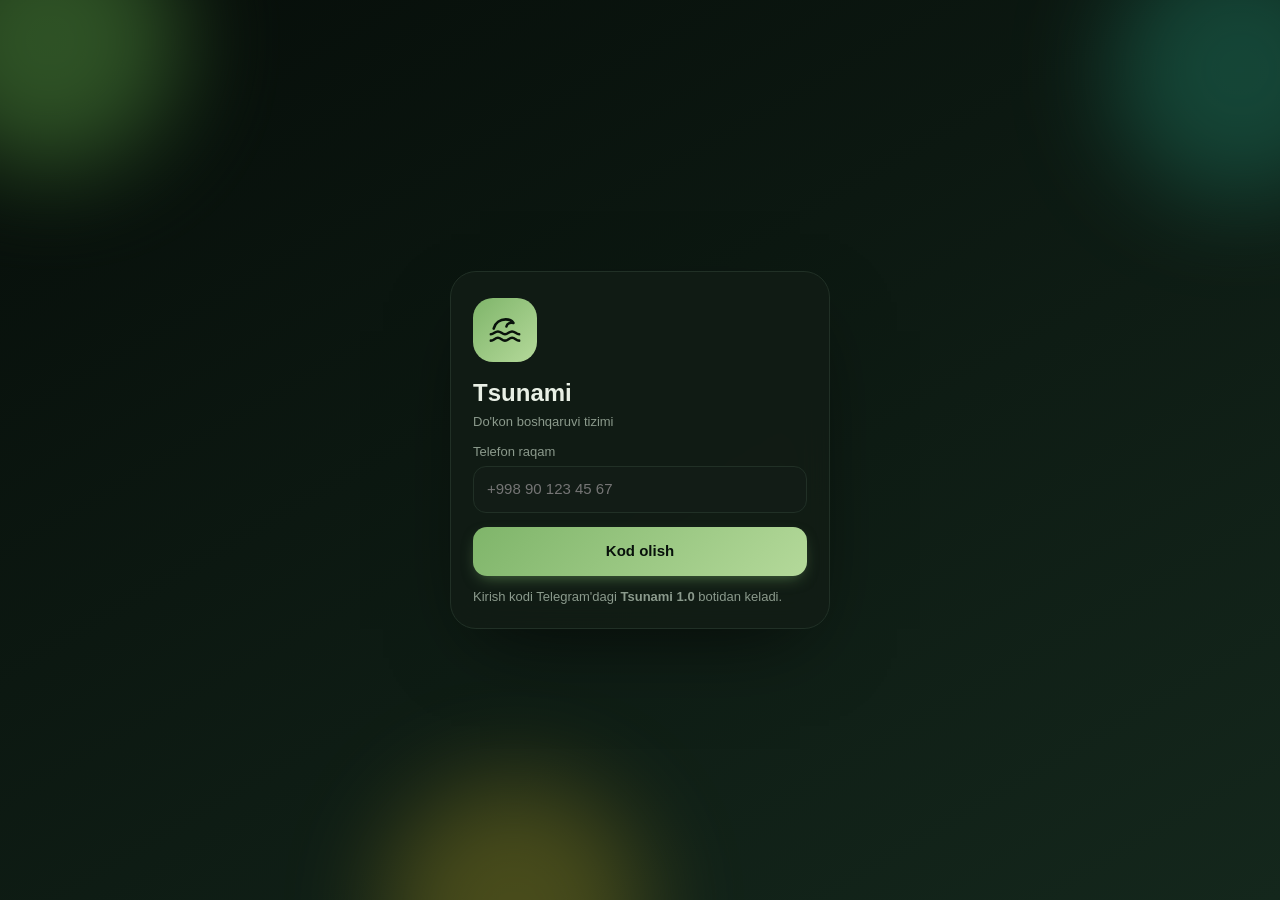
==== commit 46aae852: "Add files via upload" ====
--- a/index.html
+++ b/index.html
@@ -171,7 +171,7 @@
   body.t-botqoq { --h1:#060d09; --h2:#14271c; --ac:#7fb56a; --ac2:#b4d99a; --soft:#18271d; --bg:#0a110d; --card:#121c16; --tx:#e9f0e6; --hint:#8b9a8c; --line:#213026; --act:#08110b; --bad:#ff7b6b; --ok:#6fd08c; --m1:#4f8a3c; --m2:#1c6a55; --m3:#77701f; }
   select, textarea { width:100%; padding:12px 13px; border-radius:13px; border:1px solid var(--line); background:var(--card); color:var(--tx); font:inherit; outline:none; }
   textarea { min-height:70px; resize:vertical; }
-  body.auth .hdr, body.auth .drw, body.auth .tabs { display:none !important; } body.auth #view { padding:0; }
+  body.auth .hdr, body.auth .drw, body.auth .tabs { display:none !important; } body.auth #view { padding:0 !important; max-width:none !important; margin:0 !important; }
   .login { min-height:100vh; display:flex; align-items:center; justify-content:center; padding:20px; position:relative; overflow:hidden; background:linear-gradient(150deg, var(--h1), var(--h2)); }
   .login .box { position:relative; z-index:1; width:100%; max-width:380px; background:color-mix(in srgb, var(--card) 86%, transparent); backdrop-filter:blur(18px); -webkit-backdrop-filter:blur(18px); border:1px solid var(--line); border-radius:26px; padding:26px 22px 22px; box-shadow:0 30px 80px -30px rgba(0,0,0,.7); }
   .login .logo { width:64px; height:64px; border-radius:20px; background:linear-gradient(135deg, var(--ac), var(--ac2)); color:var(--act); display:flex; align-items:center; justify-content:center; margin-bottom:14px; } .login .logo svg { width:34px; height:34px; }
@@ -622,15 +622,21 @@
     setTheme(ls("tsu_theme") || window.__THEME || (INIT ? "oltin" : "botqoq"));
     var tok = ls("tsu_tok"); if (!INIT && !tok) return loginScreen();
     AUTH = INIT ? { init: INIT } : { tok: tok }; var tn = ls("tsu_ten"); if (tn) AUTH.ten = tn;
+    // oxirgi ma'lumot bilan darhol ochiladi, yangisi orqa fonda yuklanadi
+    try { var c = JSON.parse(ls("tsu_d") || "null"); if (c && c.k === dKey() && Date.now() - c.t < 432e5) { setD(c.d); tab("home"); setTimeout(moveInd, 50); call({ fn: "init" }).then(function (d) { setD(d); renderDrw(); }, function () {}); return; } } catch (e) {}
     boot();
   };
   if (GAS && google.script.url && !API_URL) google.script.url.getLocation(function (loc) { fin(String(loc.hash || "")); }); else fin(String(location.hash || "").replace(/^#/, ""));
 }
+function dKey() { return (AUTH.tok ? AUTH.tok.slice(0, 16) : "tg") + "|" + (AUTH.ten || ""); }
+function setD(d) {
+  D = d; if (d.pay.indexOf(PAY) < 0) PAY = d.pay[0]; document.body.classList.remove("auth");
+  document.querySelectorAll(".adm").forEach(function (b) { b.classList.toggle("hide", !can("dash")); }); $("tabs").classList.remove("hide");
+  if (AUTH.tok) ls("tsu_d", JSON.stringify({ k: dKey(), t: Date.now(), d: d }));
+}
 function boot(then) {
   call({ fn: "init" }).then(function (d) {
-    D = d; GC = {}; if (d.pay.indexOf(PAY) < 0) PAY = d.pay[0]; document.body.classList.remove("auth");
-    document.querySelectorAll(".adm").forEach(function (b) { b.classList.toggle("hide", !can("dash")); });
-    $("tabs").classList.remove("hide"); if (then) then(); else tab("home"); setTimeout(moveInd, 50);
+    GC = {}; setD(d); if (then) then(); else tab("home"); setTimeout(moveInd, 50);
   }, function (e) { if (AUTH.ten) { ls("tsu_ten", null); delete AUTH.ten; return boot(then); } D = null; fail(e); });
 }
 function reloadItems(then) { closeSheet(); loading(); boot(then); }
@@ -653,7 +659,7 @@
   $("lB2").onclick = ver; $("lC").oninput = function () { if (this.value.replace(/\D/g, "").length === 6) ver(); };
   $("lBk").onclick = function () { $("lg2").classList.add("hide"); $("lg1").classList.remove("hide"); };
 }
-function logout() { var a = AUTH; call({ fn: "logout" }).then(null, function () {}); ls("tsu_tok", null); ls("tsu_ten", null); AUTH = {}; GC = {}; CART = []; loginScreen(); void a; }
+function logout() { var a = AUTH; call({ fn: "logout" }).then(null, function () {}); ls("tsu_tok", null); ls("tsu_ten", null); ls("tsu_d", null); AUTH = {}; GC = {}; CART = []; loginScreen(); void a; }
 
 // ---------- YON MENYU ----------
 var TABS = { home: 1, sales: 1, dash: 1, goods: 1, more: 1 };
@@ -662,8 +668,8 @@
     ["Sotuv", [["users", "clients", "Mijozlar", "clients"], ["clip", "orders", "Buyurtmalar", "orders"], ["cal", "nasiya", "Nasiya va qarzlar", "nasiya"], ["undo", "retpick", "Sotuvni qaytarish", "ret"], ["calcheck", "dayend", "Kun yakuni"]]],
     ["Moliya", [["wallet", "kassa", "Kassa", "kassa"], ["fx", "valyuta", "Valyuta kursi"]]],
     ["Ta'minot va ombor", [["cart", "purchases", "Xaridlar", "purchase"], ["truck", "suppliers", "Yetkazib beruvchilar", "suppliers"], ["truckBack", "supret", "Yetkazib beruvchiga qaytarish", "supret"], ["clipcheck", "inventory", "Inventarizatsiya", "inventory"]]],
-    ["Boshqaruv", [["badge", "staff", "Xodimlar va lavozimlar", "staff"], ["gear", "settings", "Sozlamalar", "settings"], ["shop", "tenants", "Do'konlar (ota akkaunt)", "@sup"], ["user", "profile", "Profil"]]]
-  ].map(function (g) { return [g[0], g[1].filter(function (x) { return !x[3] || (x[3] === "@sup" ? D.sup : can(x[3])); })]; }).filter(function (g) { return g[1].length; });
+    ["Boshqaruv", [["badge", "staff", "Xodimlar va lavozimlar", "staff"], ["gear", "settings", "Sozlamalar", "settings"], ["grid", "@panel", "To'liq panel (barcha bo'limlar)", "@panel"], ["shop", "tenants", "Do'konlar (ota akkaunt)", "@sup"], ["user", "profile", "Profil"]]]
+  ].map(function (g) { return [g[0], g[1].filter(function (x) { return !x[3] || (x[3] === "@sup" ? D.sup : x[3] === "@panel" ? can("panel") && !!AUTH.tok && !(GAS && !API_URL) : can(x[3])); })]; }).filter(function (g) { return g[1].length; });
 }
 function renderDrw() {
   if (!D) return; var cur = STACK[0] ? STACK[0].name : "", i = 0;
@@ -672,7 +678,7 @@
 }
 function openDrw() { if (!D) return; renderDrw(); $("drw").classList.add("open"); }
 function closeDrw() { $("drw").classList.remove("open"); }
-function root(v) { if (TABS[v] && (v !== "dash" || can("dash"))) return tab(v); STACK = [{ name: v, arg: {} }]; document.querySelectorAll(".tabs button").forEach(function (b) { b.classList.remove("on"); }); $("ind").style.width = "0px"; ANIM = "x"; show(); }
+function root(v) { if (v === "@panel") { location.href = "panel/"; return; } if (TABS[v] && (v !== "dash" || can("dash"))) return tab(v); STACK = [{ name: v, arg: {} }]; document.querySelectorAll(".tabs button").forEach(function (b) { b.classList.remove("on"); }); $("ind").style.width = "0px"; ANIM = "x"; show(); }
 $("drwLs").addEventListener("click", function (e) { var a = e.target.closest("[data-v]"); if (!a) return; var v = a.getAttribute("data-v"), wide = window.innerWidth >= 900; closeDrw(); setTimeout(function () { root(v); }, wide ? 0 : 180); });
 
 // ---------- ASOSIY ----------
@@ -742,11 +748,10 @@
   var ph = $("cPhone") ? $("cPhone").value : "", nm = $("cName") ? $("cName").value : "";
   sheet('<h3>Savat</h3><div class="card" id="cLines">' + CART.map(function (c, i) { return '<div class="line"><div><b>' + esc(c.name) + '</b>' + (c.imeis.length ? '<div class="muted mono">' + c.imeis.join(", ") + '</div>' : "") + '<div class="muted">' + c.qty + " × " + money(c.price) + '</div></div><div class="row fit" style="flex:0 0 auto"><b>' + money(c.qty * c.price) + '</b><button class="x" data-i="' + i + '">×</button></div></div>'; }).join("") + '</div>'
     + '<div class="tot"><span>Jami</span><span>' + money(total()) + '</span></div>'
-    + '<div class="lbl">Mijoz telefoni (bo\'sh qoldirilsa — «' + esc(D.walkin) + '»)</div><input id="cPhone" inputmode="tel" placeholder="90 123 45 67" value="' + esc(ph) + '"><div class="muted" id="cClient"></div>'
-    + '<div id="cNameBox" class="hide"><div class="lbl">Yangi mijoz ismi</div><input id="cName" placeholder="Ism familiya" value="' + esc(nm) + '"></div>'
+    + '<div class="row"><div><div class="lbl">Mijoz telefoni</div><input id="cPhone" inputmode="tel" placeholder="90 123 45 67" value="' + esc(ph) + '"></div><div><div class="lbl">Ism familiyasi</div><input id="cName" placeholder="Ism familiya" autocomplete="off" value="' + esc(nm) + '"></div></div><div class="muted" id="cClient">Bo\'sh qoldirilsa — «' + esc(D.walkin) + '»</div>'
     + '<div class="lbl">To\'lov usuli</div>' + chipRow("cKind", [["full", "To'lov / qarz"], ["company", "Nasiya (kompaniya)"], ["own", "Bo'lib to'lash"]], PK.kind, "k") + '<div id="cBox"></div>'
     + '<div class="err" id="cErr"></div><button class="btn" id="cSave" onclick="saveSale()">Sotuvni tasdiqlash</button><div style="height:8px"></div><button class="btn sec" onclick="closeSheet()">Davom etish</button>');
-  if (CLIENT) $("cClient").innerHTML = '<b class="okc">✓ ' + esc(CLIENT.name) + "</b>"; else if (nm || d9().length === 9) { $("cNameBox").classList.remove("hide"); }
+  if (CLIENT) { $("cName").value = CLIENT.name; $("cClient").innerHTML = '<b class="okc">✓ bazadagi mijoz</b>'; } else if (d9().length === 9) $("cClient").textContent = "Yangi mijoz — ism familiyasini yozing.";
   $("cLines").onclick = function (e) { var b = e.target.closest("[data-i]"); if (!b) return; CART.splice(Number(b.getAttribute("data-i")), 1); cartBar(); saleRender(); if (!CART.length) return closeSheet(); openCart(); };
   chipPick("cKind", "k", function (v) { PK.kind = v; payBox(); });
   $("cPhone").addEventListener("input", lookClient); payBox();
@@ -775,9 +780,9 @@
 function debt() { var p = num($("cPaid").value), d = total() - (p >= 0 ? p : 0); $("cDebt").innerHTML = d > 0.005 ? 'Qarzga: <b class="badc">' + money(d) + "</b> (mijoz telefoni shart)" : ""; $("cDueBox").classList.toggle("hide", !(d > 0.005)); }
 var lookT = null;
 function lookClient() {
-  clearTimeout(lookT); CLIENT = null; $("cClient").textContent = ""; $("cNameBox").classList.add("hide");
+  clearTimeout(lookT); if (CLIENT) $("cName").value = ""; CLIENT = null; $("cClient").textContent = "Bo'sh qoldirilsa — «" + D.walkin + "»";
   var d = d9(); if (d.length !== 9) return; $("cClient").textContent = "Qidirilmoqda…";
-  lookT = setTimeout(function () { get("clientBy", { phone: d }).then(function (c) { if (!$("cClient") || d9() !== d) return; CLIENT = c; if (c) $("cClient").innerHTML = '<b class="okc">✓ ' + esc(c.name) + "</b>"; else { $("cClient").textContent = "Bu raqam bazada yo'q — yangi mijoz qo'shiladi."; $("cNameBox").classList.remove("hide"); } }, function () { if ($("cClient")) $("cClient").textContent = ""; }); }, 400);
+  lookT = setTimeout(function () { get("clientBy", { phone: d }).then(function (c) { if (!$("cClient") || d9() !== d) return; CLIENT = c; if (c) { $("cName").value = c.name; $("cClient").innerHTML = '<b class="okc">✓ bazadagi mijoz</b>'; } else { $("cClient").textContent = "Yangi mijoz — ism familiyasini yozing."; if (!$("cName").value) $("cName").focus(); } }, function () { if ($("cClient")) $("cClient").textContent = ""; }); }, 400);
 }
 function saveSale() {
   if (busy) return; var d = d9(), raw = $("cPhone").value.replace(/\D/g, ""), t = total(), E = function (m) { $("cErr").textContent = m; }, pay = { kind: PK.kind, type: PAY };
@@ -791,7 +796,8 @@
     if (PK.kind === "company") { pay.co = PK.co; if (!pay.co) return E("Nasiya kompaniyasini tanlang."); }
     else { pay.months = PK.months; pay.pct = num($("cPct").value) || 0; pay.first = $("cFirst").value; if (d.length !== 9) return E("Bo'lib to'lash uchun mijoz telefonini kiriting."); if (!pay.first) return E("Birinchi to'lov sanasini tanlang."); }
   }
-  if (d.length === 9 && !CLIENT && $("cName").value.trim().length < 2) return E("Yangi mijozning ismini kiriting.");
+  if (d.length === 9 && !CLIENT && $("cName").value.trim().length < 2) return E("Mijozning ism familiyasini kiriting.");
+  if (d.length !== 9 && $("cName").value.trim()) return E("Ism yozilgan — mijoz telefonini ham kiriting.");
   busy = true; $("cSave").disabled = true; $("cSave").textContent = "Saqlanmoqda…"; E("");
   act("sale", { items: CART, phone: d, clientName: $("cName").value.trim(), pay: pay }).then(function (r) {
     busy = false; if (!r || !r.ok) { $("cSave").disabled = false; $("cSave").textContent = "Sotuvni tasdiqlash"; return E((r && r.msg) || "Saqlab bo'lmadi."); }
@@ -998,7 +1004,7 @@
 } };
 
 // ---------- XODIMLAR VA LAVOZIMLAR ----------
-var PLBL = { sale: "Sotuv qilish", sales_all: "Hamma sotuvlarni ko'rish", ret: "Sotuvni qaytarish", dash: "Dashbord", cost: "Tannarx va foydani ko'rish", goods_edit: "Tovar va narxlarni o'zgartirish", clients: "Mijozlar", client_pay: "Mijozdan to'lov qabul qilish", orders: "Buyurtmalar", nasiya: "Nasiya va qarzlar", kassa: "Kassani ko'rish", cash: "Kirim / chiqim / o'tkazma", purchase: "Xaridlar (omborga kirim)", suppliers: "Yetkazib beruvchilar", sup_pay: "Yetkazib beruvchiga to'lov", supret: "Yetkazib beruvchiga qaytarish", inventory: "Inventarizatsiya", staff: "Xodimlar va lavozimlar", settings: "Sozlamalar" };
+var PLBL = { sale: "Sotuv qilish", sales_all: "Hamma sotuvlarni ko'rish", ret: "Sotuvni qaytarish", dash: "Dashbord", cost: "Tannarx va foydani ko'rish", goods_edit: "Tovar va narxlarni o'zgartirish", clients: "Mijozlar", client_pay: "Mijozdan to'lov qabul qilish", orders: "Buyurtmalar", nasiya: "Nasiya va qarzlar", kassa: "Kassani ko'rish", cash: "Kirim / chiqim / o'tkazma", purchase: "Xaridlar (omborga kirim)", suppliers: "Yetkazib beruvchilar", sup_pay: "Yetkazib beruvchiga to'lov", supret: "Yetkazib beruvchiga qaytarish", inventory: "Inventarizatsiya", staff: "Xodimlar va lavozimlar", settings: "Sozlamalar", panel: "To'liq boshqaruv paneli (sayt)" };
 VIEWS.staff = { t: "Xodimlar va lavozimlar", f: function () {
   loading(); get("staff").then(function (r) {
     VIEWS.staff.data = r;
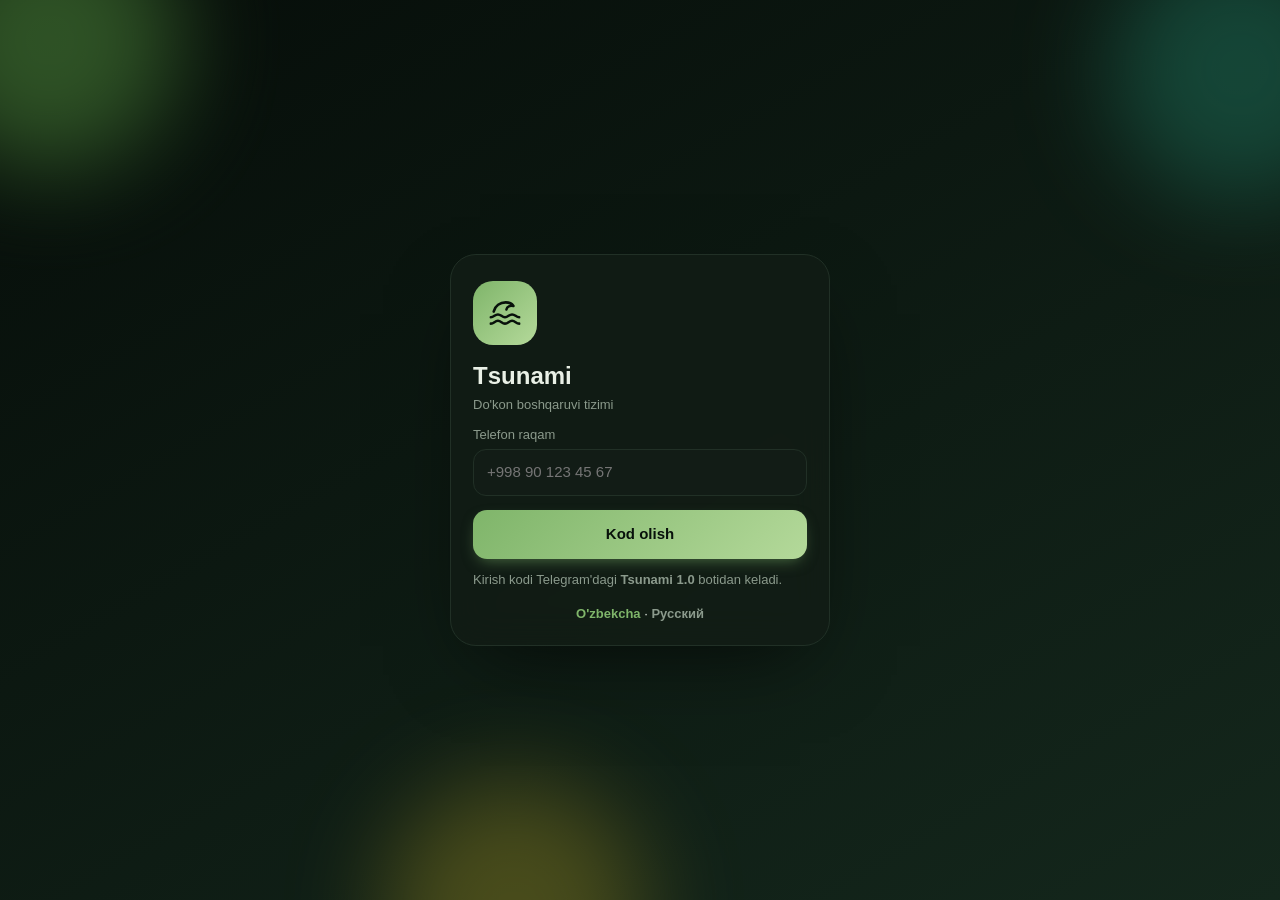
==== commit 82b22953: "Add files via upload" ====
--- a/index.html
+++ b/index.html
@@ -66,17 +66,17 @@
   input, select, textarea { font:inherit; width:100%; padding:12px 13px; border:1px solid var(--line); border-radius:13px; background:var(--card); color:var(--tx); outline:none; transition:border-color .2s, box-shadow .2s; }
   input[type=search], input.srch { padding-left:40px; background-repeat:no-repeat; background-position:13px 50%; background-size:18px; }
   textarea { min-height:74px; resize:vertical; font-family:ui-monospace, Menlo, monospace; font-size:13px; }
-  input:focus, textarea:focus, select:focus { border-color:var(--ac); box-shadow:0 0 0 3px color-mix(in srgb, var(--ac) 18%, transparent); }
+  input:focus, textarea:focus, select:focus { border-color:var(--acink, var(--ac)); box-shadow:0 0 0 3px color-mix(in srgb, var(--ac) 18%, transparent); }
   .card { background:var(--card); border-radius:16px; padding:12px 14px; margin-bottom:9px; box-shadow:0 1px 2px rgba(16,24,40,.04), 0 1px 8px rgba(16,24,40,.03); }
   .item { display:flex; justify-content:space-between; gap:10px; align-items:center; cursor:pointer; transition:transform .15s var(--ease); }
   .item:active, .menu a:active { transform:scale(.985); }
   .item .n { font-weight:600; } .item .s { color:var(--hint); font-size:13px; margin-top:2px; }
   .item .pr { text-align:right; font-weight:650; white-space:nowrap; }
-  .tag { display:inline-block; font-size:11px; padding:2px 7px; border-radius:7px; background:var(--soft); color:var(--ac); margin-left:4px; vertical-align:1px; font-weight:650; }
+  .tag { display:inline-block; font-size:11px; padding:2px 7px; border-radius:7px; background:var(--soft); color:var(--acink, var(--ac)); margin-left:4px; vertical-align:1px; font-weight:650; }
   .tag.bad { background:color-mix(in srgb, var(--bad) 14%, transparent); color:var(--bad); } .tag.ok { background:color-mix(in srgb, var(--ok) 15%, transparent); color:var(--ok); } .tag.gr { background:color-mix(in srgb, var(--hint) 15%, transparent); color:var(--hint); }
   .btn { display:flex; align-items:center; justify-content:center; gap:8px; width:100%; border:0; border-radius:14px; padding:14px; font:inherit; font-weight:650; background:linear-gradient(135deg, var(--ac), var(--ac2)); color:var(--act); cursor:pointer; box-shadow:0 6px 16px -6px color-mix(in srgb, var(--ac) 60%, transparent); transition:transform .15s var(--ease), box-shadow .2s, opacity .2s; }
   .btn:active { transform:scale(.97); box-shadow:0 2px 8px -4px color-mix(in srgb, var(--ac) 60%, transparent); }
-  .btn.sec { background:var(--card); color:var(--ac); border:1px solid var(--line); box-shadow:none; }
+  .btn.sec { background:var(--card); color:var(--acink, var(--ac)); border:1px solid var(--line); box-shadow:none; }
   .btn.red { background:linear-gradient(135deg, #e5484d, #ff7a6b); color:#fff; box-shadow:0 6px 16px -6px rgba(229,72,77,.6); }
   .btn.big { padding:18px; font-size:17px; letter-spacing:.4px; border-radius:18px; } .btn.big svg.ic { width:24px; height:24px; }
   .btn:disabled { opacity:.5; }
@@ -86,11 +86,11 @@
   .chips.scroll { flex-wrap:nowrap; overflow-x:auto; scrollbar-width:none; } .chips.scroll::-webkit-scrollbar { display:none; }
   .chip { border:1px solid var(--line); background:var(--card); border-radius:11px; padding:8px 12px; font:inherit; font-size:14px; cursor:pointer; color:var(--tx); white-space:nowrap; transition:background .2s, color .2s, border-color .2s, transform .15s var(--ease); }
   .chip:active { transform:scale(.95); }
-  .chip.on { background:var(--ac); color:var(--act); border-color:var(--ac); }
+  .chip.on { background:var(--ac); color:var(--act); border-color:var(--acink, var(--ac)); }
   .chip.mono { font-family:ui-monospace, Menlo, monospace; font-size:13px; }
   .row { display:flex; gap:8px; align-items:center; } .row > * { flex:1; } .row > .fit { flex:0 0 auto; }
   .step { display:flex; align-items:center; border:1px solid var(--line); border-radius:12px; overflow:hidden; width:max-content; background:var(--card); }
-  .step button { border:0; background:var(--card); font-size:20px; width:42px; height:40px; color:var(--ac); cursor:pointer; }
+  .step button { border:0; background:var(--card); font-size:20px; width:42px; height:40px; color:var(--acink, var(--ac)); cursor:pointer; }
   .step span { min-width:40px; text-align:center; font-weight:650; }
   .lbl { font-size:13px; color:var(--hint); margin:12px 0 5px; font-weight:500; }
   .sheet { position:fixed; inset:0; background:rgba(8,10,20,0); z-index:20; display:flex; align-items:flex-end; transition:background .3s; pointer-events:none; }
@@ -121,7 +121,7 @@
   .tiles { display:grid; grid-template-columns:1fr 1fr; gap:10px; margin-top:12px; }
   .tile { background:var(--card); border-radius:18px; padding:16px 8px 14px; text-align:center; cursor:pointer; border:0; font:inherit; color:var(--tx); box-shadow:0 1px 2px rgba(16,24,40,.04), 0 2px 10px rgba(16,24,40,.04); transition:transform .15s var(--ease); }
   .tile:active { transform:scale(.96); }
-  .tile .ib { width:50px; height:50px; border-radius:16px; display:flex; align-items:center; justify-content:center; margin:0 auto 9px; color:#fff; background:linear-gradient(135deg, var(--ac), var(--ac2)); box-shadow:0 8px 18px -8px color-mix(in srgb, var(--ac) 75%, transparent); }
+  .tile .ib { width:50px; height:50px; border-radius:16px; display:flex; align-items:center; justify-content:center; margin:0 auto 9px; color:var(--act); background:linear-gradient(135deg, var(--ac), var(--ac2)); box-shadow:0 8px 18px -8px color-mix(in srgb, var(--ac) 75%, transparent); }
   .tile .ib svg.ic { width:24px; height:24px; }
   .tile b { font-weight:600; font-size:14.5px; }
   /* pastki tablar */
@@ -130,13 +130,13 @@
   .tabs .ind { position:absolute; top:5px; bottom:5px; left:5px; border-radius:18px; background:var(--soft); transition:transform .35s var(--ease), width .35s var(--ease); z-index:0; }
   .tabs button { position:relative; z-index:1; flex:1; border:0; background:none; font:inherit; font-size:11px; color:var(--hint); padding:6px 0 5px; border-radius:18px; cursor:pointer; display:flex; flex-direction:column; align-items:center; gap:2px; transition:color .25s; }
   .tabs button svg.ic { width:23px; height:23px; transition:transform .3s var(--ease); }
-  .tabs button.on { color:var(--ac); font-weight:650; } .tabs button.on svg.ic { transform:translateY(-1px) scale(1.06); stroke-width:2; }
+  .tabs button.on { color:var(--acink, var(--ac)); font-weight:650; } .tabs button.on svg.ic { transform:translateY(-1px) scale(1.06); stroke-width:2; }
   /* yana menyusi */
   .grp { font-size:13px; color:var(--hint); font-weight:650; text-transform:uppercase; letter-spacing:.6px; margin:18px 6px 7px; }
   .menu { background:var(--card); border-radius:16px; overflow:hidden; box-shadow:0 1px 2px rgba(16,24,40,.04), 0 1px 8px rgba(16,24,40,.03); }
   .menu a { display:flex; align-items:center; gap:12px; padding:12px 14px; border-bottom:1px solid var(--line); color:var(--tx); text-decoration:none; cursor:pointer; transition:transform .15s var(--ease), background .2s; }
   .menu a:last-child { border-bottom:0; } .menu a > span:nth-child(2) { flex:1; font-weight:500; } .menu a .chev { color:var(--hint); width:18px; height:18px; }
-  .menu a .mi { width:34px; height:34px; border-radius:10px; display:flex; align-items:center; justify-content:center; color:#fff; background:linear-gradient(135deg, var(--ac), var(--ac2)); }
+  .menu a .mi { width:34px; height:34px; border-radius:10px; display:flex; align-items:center; justify-content:center; color:var(--act); background:linear-gradient(135deg, var(--ac), var(--ac2)); }
   .menu a .mi svg.ic { width:19px; height:19px; }
   /* dashbord */
   .kpi { display:grid; grid-template-columns:1fr 1fr; gap:10px; }
@@ -148,10 +148,10 @@
   .seg button { flex:1; border:0; background:none; color:var(--tx); font:inherit; padding:9px; cursor:pointer; border-radius:11px; transition:background .25s, color .25s; }
   .seg button.on { background:linear-gradient(135deg, var(--ac), var(--ac2)); color:var(--act); font-weight:600; }
   .unit { display:flex; align-items:center; gap:10px; padding:9px 0; border-bottom:1px solid var(--line); }
-  .unit:last-child { border-bottom:0; } .unit input[type=checkbox] { width:22px; height:22px; flex:0 0 22px; accent-color:var(--ac); }
+  .unit:last-child { border-bottom:0; } .unit input[type=checkbox] { width:22px; height:22px; flex:0 0 22px; accent-color:var(--acink, var(--ac)); }
   .unit .w { flex:1; min-width:0; } .mono { font-family:ui-monospace, Menlo, monospace; font-size:13px; }
   .loading { display:flex; justify-content:center; padding:36px 0; }
-  .loading::before { content:""; width:28px; height:28px; border-radius:50%; border:3px solid var(--line); border-top-color:var(--ac); animation:spin .8s linear infinite; }
+  .loading::before { content:""; width:28px; height:28px; border-radius:50%; border:3px solid var(--line); border-top-color:var(--acink, var(--ac)); animation:spin .8s linear infinite; }
   /* yon menyu */
   .drw { position:fixed; inset:0; z-index:30; pointer-events:none; }
   .drw .bk { position:absolute; inset:0; background:rgba(5,6,10,0); transition:background .35s; }
@@ -164,7 +164,7 @@
   .drw .ls { flex:1; overflow:auto; padding:8px 8px 20px; }
   .drw .ls a { display:flex; align-items:center; gap:14px; padding:11px 12px; border-radius:14px; color:var(--tx); cursor:pointer; font-weight:500; opacity:0; transform:translateX(-14px); transition:background .2s, opacity .35s, transform .45s var(--ease); }
   .drw.open .ls a { opacity:1; transform:none; }
-  .drw .ls a svg.ic { color:var(--hint); width:21px; height:21px; } .drw .ls a.on { background:var(--soft); color:var(--ac); } .drw .ls a.on svg.ic { color:var(--ac); }
+  .drw .ls a svg.ic { color:var(--hint); width:21px; height:21px; } .drw .ls a.on { background:var(--soft); color:var(--acink, var(--ac)); } .drw .ls a.on svg.ic { color:var(--acink, var(--ac)); }
   .drw .ls .sep { height:1px; background:var(--line); margin:8px 12px; }
   .avatar { width:88px; height:88px; border-radius:28px; background:linear-gradient(135deg, var(--ac), var(--ac2)); color:var(--act); display:flex; align-items:center; justify-content:center; font-size:38px; font-weight:700; margin:0 auto; box-shadow:0 12px 26px -12px color-mix(in srgb, var(--ac) 80%, transparent); }
   /* ===== botqoq yashil (sayt uchun asosiy) ===== */
@@ -186,10 +186,10 @@
   .pt .ib2 { position:absolute; left:6px; top:6px; background:var(--ac); color:var(--act); border-radius:7px; padding:1px 6px; font-size:10px; font-weight:700; letter-spacing:.4px; }
   .pt .cb { position:absolute; left:6px; bottom:6px; background:var(--ok); color:#06130a; border-radius:9px; padding:2px 7px; font-size:11.5px; font-weight:700; }
   .pt .pn { font-weight:600; font-size:13.5px; line-height:1.25; margin:8px 3px 3px; display:-webkit-box; -webkit-line-clamp:2; -webkit-box-orient:vertical; overflow:hidden; min-height:34px; word-break:break-word; }
-  .pt .pp { margin:0 3px; font-weight:700; color:var(--ac); font-size:14px; white-space:nowrap; overflow:hidden; text-overflow:ellipsis; }
+  .pt .pp { margin:0 3px; font-weight:700; color:var(--acink, var(--ac)); font-size:14px; white-space:nowrap; overflow:hidden; text-overflow:ellipsis; }
   .k-pods { --pc:#6fb7d9; } .k-watch { --pc:#d98a6f; } .k-tablet { --pc:#9a8be0; } .k-laptop { --pc:#8fa3b8; } .k-plug { --pc:#d9c36f; } .k-case { --pc:#d97fb0; } .k-box { --pc:#9aa39c; }
   .prog { height:7px; border-radius:6px; background:var(--line); overflow:hidden; margin:8px 0 6px; } .prog i { display:block; height:100%; border-radius:6px; background:linear-gradient(90deg, var(--ac), var(--ac2)); transition:width .9s var(--ease); }
-  .sw { display:flex; align-items:center; justify-content:space-between; gap:10px; padding:10px 0; } .sw input { width:22px; height:22px; accent-color:var(--ac); flex:0 0 auto; }
+  .sw { display:flex; align-items:center; justify-content:space-between; gap:10px; padding:10px 0; } .sw input { width:22px; height:22px; accent-color:var(--acink, var(--ac)); flex:0 0 auto; }
   .fab { position:fixed; right:16px; bottom:calc(84px + env(safe-area-inset-bottom)); z-index:7; width:56px; height:56px; border-radius:19px; border:0; background:linear-gradient(135deg, var(--ac), var(--ac2)); color:var(--act); display:flex; align-items:center; justify-content:center; box-shadow:0 14px 30px -12px color-mix(in srgb, var(--ac) 90%, transparent); cursor:pointer; animation:inUp .4s var(--ease); } .fab:active { transform:scale(.92); }
   .shopchip { display:inline-flex; align-items:center; gap:6px; margin-top:8px; background:rgba(255,255,255,.12); border-radius:10px; padding:4px 9px; font-size:12.5px; } .shopchip svg.ic { width:15px; height:15px; }
   @media (min-width:900px) {
@@ -202,6 +202,14 @@
     .sheet { align-items:center; justify-content:center; } .sheet .in { max-width:540px; border-radius:22px; padding-bottom:18px; }
     .pt:hover, .tile:hover, .item:hover { transform:translateY(-2px); }
   }
+  body { background-image:var(--bgimg, none); background-attachment:fixed; }
+  .card, .pt, .tile, .menu, .sheet .in, .drw .pn { -webkit-backdrop-filter:var(--blur, none); backdrop-filter:var(--blur, none); }
+  ::view-transition-old(root), ::view-transition-new(root) { animation:none; mix-blend-mode:normal; } ::view-transition-new(root) { z-index:9999; }
+  .thg { display:grid; grid-template-columns:1fr 1fr; gap:12px; } @media (min-width:900px) { .thg { grid-template-columns:repeat(auto-fill, minmax(190px, 1fr)); } }
+  .thc { cursor:pointer; border-radius:18px; padding:7px 7px 10px; background:var(--card); border:2px solid transparent; transition:transform .18s var(--ease), border-color .2s; box-shadow:0 2px 10px rgba(0,0,0,.08); } .thc:active { transform:scale(.96); } .thc.on { border-color:var(--acink, var(--ac)); }
+  .thp { height:96px; border-radius:12px; overflow:hidden; display:flex; } .thp > i { width:24%; height:100%; display:block; } .thp > div { flex:1; padding:9px 8px; display:flex; flex-direction:column; gap:7px; }
+  .thp b { display:block; border-radius:8px; padding:7px; } .thp u { display:block; height:7px; width:55%; border-radius:4px; margin-bottom:5px; } .thp s { display:block; height:4px; width:75%; border-radius:3px; opacity:.45; margin-top:4px; } .thp em { display:block; height:14px; width:60%; border-radius:7px; margin-top:auto; }
+  .thn { font-weight:600; font-size:13px; margin:8px 4px 0; }
 </style>
 </head>
 <body class="t-botqoq">
@@ -217,6 +225,2226 @@
 <div class="drw" id="drw"><div class="bk" onclick="closeDrw()"></div><div class="pn"><div class="top" id="drwTop"></div><div class="ls" id="drwLs"></div></div></div>
 <div id="sheet" class="sheet hide" onclick="if(event.target===this)closeSheet()"><div class="in" id="sheetIn"></div></div>
 
+<script>
+/* Tsunami temalari. Yangi tema qo'shish: shu ro'yxatga bitta yozuv qo'shiladi — ilova (Sozlamalar → Dizayn) ham, to'liq panel ham uni o'zi ko'rsatadi.
+   dark: to'q tema; bg/card/soft/line: fon, kartochka, yumshoq fon, chiziq; tx/hint: matn; ac/ac2: asosiy rang (gradient); acink: och fonda asosiy rangli matn;
+   onac: asosiy rang ustidagi matn; nav/nav2/navtx: menyu va sarlavha foni, matni; m1..m3: harakatlanuvchi rang dog'lari; bgimg: fon naqshi (ixtiyoriy).
+   lay: panel menyusining joylashuvi — corbel (1-video: tepada tabletkali menyu, chapda suzuvchi asboblar, bosh sahifa), side (chapda to'liq), rail (chapda ikonkali tor ustun, ustiga borganda ochiladi), top (tepada tabletkalar), float (suzuvchi shisha panel); r: burchak radiusi. */
+window.TSU_THEMES = [
+  { id: "botqoq", lay: "side", r: 14, name: "Botqoq yashil", dark: 1, bg: "#0a110d", card: "#121c16", soft: "#18271d", line: "#213026", tx: "#e9f0e6", hint: "#8b9a8c", ac: "#7fb56a", ac2: "#b4d99a", acink: "#b4d99a", onac: "#08110b", nav: "#060d09", nav2: "#14271c", navtx: "#cfe0cc", m1: "#4f8a3c", m2: "#1c6a55", m3: "#77701f" },
+  { id: "oltin", lay: "side", r: 14, name: "Tun va oltin", dark: 1, bg: "#0f1014", card: "#1a1c22", soft: "#2a2620", line: "#2a2c34", tx: "#f1efe9", hint: "#9a978f", ac: "#d6a84e", ac2: "#f0cd7d", acink: "#f0cd7d", onac: "#14120d", nav: "#0b0b10", nav2: "#22242c", navtx: "#e6e1d3", m1: "#d6a84e", m2: "#7a5cff", m3: "#c0392b" },
+  { id: "uzumzor", lay: "rail", r: 20, name: "Uzumzor (zaytun va oltin)", dark: 1, bg: "#141a10", card: "#1e2618", soft: "#283220", line: "#34402a", tx: "#eef0e4", hint: "#9aa58a", ac: "#e3b04b", ac2: "#f3d488", acink: "#f3d488", onac: "#1a1606", nav: "#0e130b", nav2: "#2b3a1f", navtx: "#dfe5cf", m1: "#6f8f3a", m2: "#e3b04b", m3: "#3f6b2f", bgimg: "radial-gradient(900px 500px at 85% -10%, rgba(227,176,75,.10), transparent 60%), radial-gradient(800px 600px at -10% 100%, rgba(111,143,58,.16), transparent 60%)" },
+  { id: "kosmos", lay: "float", r: 20, name: "Kosmos (ko'k shisha)", dark: 1, bg: "#060b18", card: "rgba(20,32,58,.72)", soft: "rgba(40,62,104,.45)", line: "rgba(120,160,230,.18)", tx: "#e8eefc", hint: "#8fa0c2", ac: "#3d8bff", ac2: "#38d6d0", acink: "#8fc0ff", onac: "#04101f", nav: "#050a16", nav2: "#12305f", navtx: "#d3def5", m1: "#2f6bff", m2: "#19c8c0", m3: "#ff9a3d", glass: 1, bgimg: "radial-gradient(700px 480px at 88% 0%, rgba(255,154,61,.20), transparent 60%), radial-gradient(900px 600px at 0% 100%, rgba(47,107,255,.28), transparent 60%), radial-gradient(700px 500px at 100% 100%, rgba(25,200,192,.20), transparent 60%)" },
+  { id: "mono", lay: "corbel", r: 22, name: "Corbel (oq)", dark: 0, bg: "#f4f4f5", card: "#ffffff", soft: "#ededf0", line: "#e3e3e7", tx: "#101012", hint: "#74747e", ac: "#111113", ac2: "#3a3a40", acink: "#111113", onac: "#ffffff", nav: "#0c0c0e", nav2: "#2a2a30", navtx: "#ececf0", m1: "#8e8e99", m2: "#c9c9d2", m3: "#55555e" },
+  { id: "mono-tun", lay: "corbel", r: 22, name: "Corbel (tun)", dark: 1, bg: "#0b0b0d", card: "#16161a", soft: "#202026", line: "#2a2a31", tx: "#f2f2f4", hint: "#8d8d98", ac: "#f2f2f4", ac2: "#bdbdc6", acink: "#f2f2f4", onac: "#0b0b0d", nav: "#060607", nav2: "#1c1c21", navtx: "#e4e4e8", m1: "#5b5b66", m2: "#2f2f38", m3: "#8a8a96" },
+  { id: "binafsha", lay: "rail", r: 18, name: "Binafsha (yorug')", dark: 0, bg: "#eeeef1", card: "#ffffff", soft: "#f0edff", line: "#e2e1ea", tx: "#15141c", hint: "#77758a", ac: "#6a4cf5", ac2: "#9b84ff", acink: "#5536e0", onac: "#ffffff", nav: "#14121f", nav2: "#3a2b8a", navtx: "#e7e4f7", m1: "#6a4cf5", m2: "#ff6b8a", m3: "#3cc6ff" },
+  { id: "moliya", lay: "top", r: 12, name: "Moliya (oq va yashil)", dark: 0, bg: "#eef2ef", card: "#ffffff", soft: "#e6f2ea", line: "#dde5df", tx: "#10201a", hint: "#6b7c73", ac: "#0f7a43", ac2: "#35a86a", acink: "#0b6436", onac: "#ffffff", nav: "#0b3d24", nav2: "#11613a", navtx: "#dcefe3", m1: "#35a86a", m2: "#bfe3cc", m3: "#f0c24b" },
+  { id: "shisha", lay: "float", r: 26, name: "Shisha (och, laym)", dark: 0, bg: "#e9ebe4", card: "rgba(255,255,255,.72)", soft: "rgba(255,255,255,.5)", line: "rgba(20,24,16,.10)", tx: "#16180f", hint: "#737868", ac: "#5f9418", ac2: "#9ccc3f", acink: "#476d0f", onac: "#ffffff", nav: "#15170f", nav2: "#2d3320", navtx: "#eef2e2", m1: "#a8d94a", m2: "#ffffff", m3: "#c9cfb8", glass: 1, bgimg: "radial-gradient(700px 500px at 90% 0%, rgba(168,217,74,.30), transparent 60%), radial-gradient(800px 600px at 0% 90%, rgba(255,255,255,.75), transparent 60%), linear-gradient(160deg, #dfe2d8, #eef0ea)" }
+];
+/** Temani sahifaga qo'llaydi. el — ilovada document.body, panelda document.documentElement. */
+window.tsuTheme = function (id, el) {
+  var L = window.TSU_THEMES, t = L.filter(function (x) { return x.id === id; })[0] || L[0], s = el.style, mix = function (p) { return "color-mix(in srgb, " + t.ac + " " + p + "%, transparent)"; };
+  var V = { "--h1": t.nav, "--h2": t.nav2, "--ac": t.ac, "--ac2": t.ac2, "--soft": t.soft, "--bg": t.bg, "--card": t.card, "--tx": t.tx, "--hint": t.hint, "--line": t.line, "--act": t.onac, "--acink": t.acink,
+    "--bad": t.dark ? "#ff7b6b" : "#d92d20", "--ok": t.dark ? "#6fd08c" : "#12924f", "--m1": t.m1, "--m2": t.m2, "--m3": t.m3, "--bgimg": t.bgimg || "none", "--blur": t.glass ? "blur(18px) saturate(1.3)" : "none",
+    // to'liq panel o'zgaruvchilari
+    "--ink": t.tx, "--muted": t.hint, "--accent": t.ac, "--accink": t.acink, "--accsoft": mix(16), "--onacc": t.onac, "--line2": "color-mix(in srgb, " + t.tx + " 22%, transparent)", "--nav": t.nav, "--navsoft": t.nav2, "--navink": t.navtx,
+    "--oksoft": t.dark ? "rgba(76,195,138,.16)" : "#dcfce7", "--okink": t.dark ? "#6fd08c" : "#166534", "--warnsoft": t.dark ? "rgba(245,158,11,.16)" : "#fef3c7", "--warnink": t.dark ? "#f0b55a" : "#92400e", "--warn": "#f59e0b",
+    "--badsoft": t.dark ? "rgba(239,68,68,.17)" : "#fee2e2", "--badink": t.dark ? "#ff8a7a" : "#b91c1c", "--logof": t.dark ? "brightness(0) invert(1)" : "none" };
+  for (var k in V) s.setProperty(k, V[k]);
+  s.setProperty("color-scheme", t.dark ? "dark" : "light"); document.documentElement.setAttribute("data-th", t.id); document.documentElement.setAttribute("data-lay", t.lay || "side"); s.setProperty("--r", (t.r || 14) + "px");
+  var m = document.querySelector('meta[name="theme-color"]'); if (m) m.setAttribute("content", t.nav);
+  return t;
+};
+</script>
+<script>
+/* Ruscha lug'at: kalit — o'zbekcha matn (raqamlar o'rnida #), qiymat — ruscha. Yangi so'z: shu ro'yxatga bitta qator. */
+window.TSU_DICT = {
+  ru: {
+"# kundan oshgan qarzlar": "Долги старше # дней",
+"# noyabr, bugun": "# ноября, сегодня",
+"# so'm» qo'shing": "# сум» добавьте",
+"# ta": "# шт.",
+"# xodim": "сотрудников: #",
+"# xonali": "# цифр",
+"#-#-#: keldi # / #": "#-#-#: пришло # / #",
+"#-to'lov": "#-й платёж",
+"#. Har bir qadamda avval «Ko'rib chiqish": "#. На каждом шаге сначала «Просмотр",
+"#. Kassadagi pul": "#. Деньги в кассе",
+"#. Kategoriyalar": "#. Категории",
+"#. Ombor qoldig'i (IMEI va tannarx bilan": "#. Остаток склада (с IMEI и себестоимостью",
+"#. Tovarlar ro'yxati": "#. Список товаров",
+"#. Yetkazib beruvchilar va ularning balansi": "#. Поставщики и их баланс",
+"$ (dollar": "$ (доллар",
+"$ ⇄ so'm ayirboshlash": "Обмен $ ⇄ сум",
+"API yo'q": "Нет API",
+"AUTH: Sessiya tugagan, qaytadan kiring": "Сессия истекла, войдите снова",
+"AUTH: Tizimga kiring": "Войдите в систему",
+"Agent": "Агент",
+"Agent ismi": "Имя агента",
+"Agent tashrifni bekor qilganda shu ro'yxatdan sabab tanlaydi": "Когда агент отменяет визит, он выбирает причину из этого списка",
+"Agentlar": "Агенты",
+"Agentlar bo'yicha: rejadagi, bajarilgan va bekor qilingan tashriflar, bajarilish foizi va olingan buyurtmalar": "По агентам: запланированные, выполненные и отменённые визиты, процент выполнения и полученные заказы",
+"Agentni yozing": "Укажите агента",
+"Akkauntingiz to'xtatilgan. Do'kon egasiga murojaat qiling": "Ваш аккаунт приостановлен. Обратитесь к владельцу магазина",
+"Aksiya": "Акция",
+"Aksiya nomi": "Название акции",
+"Aksiya nomini yozing": "Укажите название акции",
+"Aksiya qo'llandi": "Акция применена",
+"Aksiyalar": "Акции",
+"Aksiyalar, chegirmalar va Telegram kanal postlari": "Акции, скидки и посты в Telegram-канале",
+"Akt-sverka": "Акт сверки",
+"Aktivlar": "Активы",
+"Aktivlar jami": "Итого активы",
+"Aloqa uzildi": "Связь прервалась",
+"Amalda": "Действует",
+"Amalda (#": "Действует (#",
+"Amaldagi aksiyalar Sotuv formasida o'zi taklif qilinadi: shart bajarilsa «Qo'llash» tugmasi chiqadi": "Действующие акции предлагаются в форме продажи автоматически: при выполнении условия появляется кнопка «Применить»",
+"Aniq tovar": "Конкретный товар",
+"Anorbank": "Anorbank",
+"Artikul": "Артикул",
+"Artikul (SKU": "Артикул (SKU",
+"Asosiy": "Главная",
+"Asosiy (yuqori daraja": "Основной (верхний уровень",
+"Asosiy do'konni to'xtatib bo'lmaydi": "Основной магазин нельзя приостановить",
+"Asosiy sozlamalar": "Основные настройки",
+"Asosiy sozlamalar'da kursni kiriting": "Укажите курс в «Основных настройках»",
+"Atributlar": "Атрибуты",
+"Avans": "Аванс",
+"Avans berilgan": "Аванс выдан",
+"Avans jami summadan ko'p bo'lmasin": "Аванс не должен превышать общую сумму",
+"Avans olingan": "Аванс получен",
+"Avans summasini to'g'ri kiriting": "Укажите сумму аванса правильно",
+"Avtomatik: eng eski qarzdan boshlab": "Автоматически: начиная с самого старого долга",
+"Avtomobil": "Автомобиль",
+"Avval Telegram'da Tsunami # botiga kirib, /start bosing va raqamingizni yuboring": "Сначала зайдите в Telegram-бот Tsunami #, нажмите /start и отправьте свой номер",
+"Avval sotuvni tanlang. IMEI yozsangiz, sotuv o'zi topiladi": "Сначала выберите продажу. Если укажете IMEI, продажа найдётся сама",
+"Avval «Ko'rib chiqish»ni bosing: nima qo'shilishini ko'ring": "Сначала нажмите «Просмотр»: посмотрите, что будет добавлено",
+"Avvalgi import bekor qilinmoqda": "Предыдущий импорт отменяется",
+"Ayirboshlashda valyutalar har xil bo'lsin": "При обмене валюты должны различаться",
+"Ayol": "Женщина",
+"Bajarildi": "Выполнено",
+"Bajarildi (#": "Выполнено (#",
+"Bajarilgan": "Выполненные",
+"Bajarilgan (#": "Выполненные (#",
+"Bajarilmagan": "Не выполнено",
+"Bajarilmagan bosqich yo'q": "Невыполненных этапов нет",
+"Balans": "Баланс",
+"Balans hisoboti": "Отчёт по балансу",
+"Balanslar": "Балансы",
+"Bank hisobi": "Банковский счёт",
+"Bank xizmati": "Банковская услуга",
+"Barcha agentlar": "Все агенты",
+"Barcha bo'limlar shu jadvalga yozadi va o'qiydi": "Все разделы пишут и читают из этой таблицы",
+"Barcha kassalar": "Все кассы",
+"Barcha kassalar bo'yicha": "По всем кассам",
+"Barcha kategoriyalar": "Все категории",
+"Barcha mijozlar": "Все клиенты",
+"Barcha mijozlarga e'lon": "Объявление всем клиентам",
+"Barcha omborlar": "Все склады",
+"Barcha pul harakatlari bir joyda. «avto» belgili yozuvlar boshqa bo'limlardagi hujjatdan keladi": "Все движения денег в одном месте. Записи с пометкой «авто» приходят из документов других разделов",
+"Barcha tashkilotlar": "Все организации",
+"Barcha turlar": "Все типы",
+"Barchasi": "Все",
+"Barchasi (#": "Все (#",
+"Batareya %": "Батарея %",
+"Bazaga ulanib bo'lmadi, qayta urinib ko'ring": "Не удалось подключиться к базе, попробуйте ещё раз",
+"Bekor": "Отмена",
+"Bekor qilib bo'lmadi": "Не удалось отменить",
+"Bekor qilib bo'lmadi, qayta urinib ko'ring": "Не удалось отменить, попробуйте ещё раз",
+"Bekor qilib bo'lmaydi: IMEI": "Нельзя отменить: IMEI",
+"Bekor qilib bo'lmaydi: kassa manfiyga tushadi": "Нельзя отменить: касса уйдёт в минус",
+"Bekor qilinadigan avvalgi import yo'q": "Нет предыдущего импорта для отмены",
+"Bekor qilingan": "Отменён",
+"Bekor qilingan (#": "Отменённые (#",
+"Bekor qilish": "Отменить",
+"Bekor qilish sabablari": "Причины отмены",
+"Belgilangan valyutada": "В выбранной валюте",
+"Beriladi": "Выдаётся",
+"Beriladigan valyuta": "Отдаваемая валюта",
+"Berildi": "Выдан",
+"Berilgan (#": "Выданные (#",
+"Berilgan vazifalar": "Выданные задачи",
+"Berish": "Выдать",
+"Berish muddati": "Срок выдачи",
+"Berish muddati buyurtma sanasidan oldin bo'lmasin": "Срок выдачи не может быть раньше даты заказа",
+"Bildirishnomalar": "Уведомления",
+"Binafsha (yorug'": "Фиолетовая (светлая",
+"Binafsha (yorug')": "Фиолетовая (светлая)",
+"Bir kunlik davr": "Период в один день",
+"Bir nechta o'lchov birligi": "Несколько единиц измерения",
+"Bir telefon raqami bir nechta mijozda": "Один номер телефона у нескольких клиентов",
+"Bir xil shtrix-kod bir nechta tovarda": "Одинаковый штрихкод у нескольких товаров",
+"Bir yig'ishda chiqadi (dona": "Выходит за одну сборку (шт.",
+"Birinchi # tasi ko'rsatildi": "Показаны первые #",
+"Birinchi # tasi ko'rsatildi, qolganini qidiruv orqali toping": "Показаны первые #, остальное найдите через поиск",
+"Birinchi to'lov": "Первый платёж",
+"Birinchi to'lov sanasi": "Дата первого платежа",
+"Birinchi to'lov sanasi shartnoma sanasidan oldin bo'lmasin": "Дата первого платежа не может быть раньше даты договора",
+"Birinchi to'lov sanasini tanlang": "Выберите дату первого платежа",
+"Birinchi to'lov sanasini to'g'ri kiriting": "Укажите дату первого платежа правильно",
+"Bito API, Google Sheets va Telegram ulanishlari": "Подключения Bito API, Google Sheets и Telegram",
+"Bito hisobotlar": "Отчёты Bito",
+"Bito sinxroni («#Tech": "Синхронизация Bito («#Tech",
+"Bito sotuvlari": "Продажи Bito",
+"Bito sotuvlari, Ta'minot'dagi Bito balansi, Bito'dan ko'chirish": "Продажи Bito, баланс Bito в Снабжении, перенос из Bito",
+"Bito'da": "В Bito",
+"Bito'da hozir omborda turgan har bir tovar": "Каждый товар, который сейчас на складе в Bito",
+"Bito'dagi tovar kartochkalari (nomi, kategoriyasi, shtrix-kod, artikul, markirovka": "Карточки товаров в Bito (название, категория, штрихкод, артикул, маркировка",
+"Bito'dagi tovar kategoriyalari": "Категории товаров в Bito",
+"Bito'dagi yetkazib beruvchilar": "Поставщики в Bito",
+"Bito'dan Tsunami'ga ko'chirish": "Перенос из Bito в Tsunami",
+"Bito'dan import (boshlang'ich qoldiq": "Импорт из Bito (начальный остаток",
+"Bito'dan ko'chirildi": "Перенесено из Bito",
+"Bito'dan ko'chirish": "Перенос из Bito",
+"Bito'dan ko'chirish, #-qadam": "Перенос из Bito, шаг #",
+"Bito'dan oxirgi sinxron": "Последняя синхронизация с Bito",
+"Bito'dan pul qoldig'i avtomatik olinmaydi: kassadagi haqiqiy pulni sanab, Moliya": "Остаток денег из Bito не переносится автоматически: пересчитайте реальные деньги в кассе — Финансы",
+"Bito'dan to'liq o'tadigan kuni, kun boshida (sotuv boshlanmasdan). Tartib bilan: #": "День полного перехода с Bito, в начале дня (до начала продаж). По порядку: #",
+"Bitta IMEI ikki marta sotilgan": "Один IMEI продан дважды",
+"Bitta qaytarishda bitta valyutadagi tovarlar bo'lsin": "В одном возврате товары должны быть в одной валюте",
+"Biz qarzmiz": "Мы должны",
+"Bo'lib to'lanadi": "Оплачивается в рассрочку",
+"Bo'lib to'lash": "Рассрочка",
+"Bo'lib to'lash (#": "Рассрочка (#",
+"Bo'lib to'lash bo'yicha qoldiq": "Остаток по рассрочке",
+"Bo'lib to'lash shartnomalari": "Договоры рассрочки",
+"Bo'lib to'lash shartnomasi yo'q": "Договоров рассрочки нет",
+"Bo'lib to'lash uchun mijoz telefonini kiriting": "Для рассрочки укажите телефон клиента",
+"Bo'lib to'lash №": "Рассрочка №",
+"Bo'lim": "Раздел",
+"Bo'lim / lavozim": "Отдел / должность",
+"Bo'lim va lavozimlar": "Отделы и должности",
+"Bo'lim yoki sahifani qidiring…": "Найдите раздел или страницу…",
+"Bo'limlar": "Разделы",
+"Bo'limlar va lavozimlar": "Отделы и должности",
+"Bo'sh qoldirilgan maydon o'zgarmaydi. Tannarx yoki ustama boshqa valyutada bo'lsa, kurs bo'yicha o'tkaziladi. Faqat valyuta tanlansa": "Пустое поле не меняется. Если себестоимость или наценка в другой валюте, пересчитывается по курсу. Если выбрана только валюта",
+"Bo'sh qoldirilsa": "Если оставить пустым",
+"Bo'sh qolsa": "Если пусто",
+"Bo'sh qolsa: Umumiy mijoz": "Если пусто: Обычный клиент",
+"Bo'yi, mm": "Высота, мм",
+"Bonus": "Бонус",
+"Bosh sahifa": "Главная",
+"Boshida": "В начале",
+"Boshladim": "Начал",
+"Boshlang'ich balans (+ biz qarzmiz, − avans berilgan": "Начальный баланс (+ мы должны, − выдан аванс",
+"Boshlang'ich balans, so'm (+ mijoz qarzi, − avans": "Начальный баланс, сум (+ долг клиента, − аванс",
+"Boshlang'ich qoldiq": "Начальный остаток",
+"Boshlang'ich qoldiq yoki Tranzaksiyalar'ni tekshiring": "Проверьте «Начальный остаток» или «Транзакции»",
+"Boshlang'ich qoldiq'ga kiriting": "Внесите в «Начальный остаток»",
+"Boshlang'ich qoldiqqa o'tish": "Перейти к начальному остатку",
+"Boshlang'ich to'lov": "Первоначальный взнос",
+"Boshlang'ich to'lov (so'm": "Первоначальный взнос (сум",
+"Boshlang'ich to'lov jami summadan kam bo'lsin": "Первоначальный взнос должен быть меньше общей суммы",
+"Boshlang'ich to'lov turi": "Тип первоначального взноса",
+"Boshlang'ich to'lov turini tanlang": "Выберите тип первоначального взноса",
+"Boshlanish": "Начало",
+"Boshlanish sanasini kiriting": "Укажите дату начала",
+"Boshlash": "Начать",
+"Boshqa": "Другое",
+"Boshqa kirim": "Прочий приход",
+"Boshqa kirimlar": "Прочие приходы",
+"Boshqa o'lcham": "Другой размер",
+"Boshqa xarajat": "Прочий расход",
+"Boshqaruv": "Управление",
+"Boshqaruv paneliga": "В панель управления",
+"Boshqa» xarajat uchun izoh yozing: nimaga sarflandi": "Прочее» — напишите комментарий к расходу: на что потрачено",
+"Bosqich": "Этап",
+"Bosqich nomi": "Название этапа",
+"Bosqich nomini kiriting": "Укажите название этапа",
+"Bosqich qo'shilmagan (avval «Bosqichlar» menyusida yarating": "Этапы не добавлены (сначала создайте в меню «Этапы»",
+"Bosqichlar": "Этапы",
+"Bosqichlar (JSON": "Этапы (JSON",
+"Bosqichlar ketma-ketligi": "Последовательность этапов",
+"Bosqichlar soni": "Количество этапов",
+"Bot xabari": "Сообщение бота",
+"Botdan kelgan # xonali kod": "6-значный код из бота",
+"Botqoq yashil": "Болотный зелёный",
+"Botqoq yashil ✓": "Болотный зелёный ✓",
+"Brak": "Брак",
+"Brak (qaytgan": "Брак (возврат",
+"Brak (sotuvga chiqmaydi": "Брак (не продаётся",
+"Bu aksiya boshqa joyda o'chirilgan": "Эта акция удалена в другом месте",
+"Bu amal uchun ruxsatingiz yo'q": "У вас нет прав на это действие",
+"Bu bo'lim faqat Tsunami egasi uchun": "Этот раздел только для владельца Tsunami",
+"Bu bo'lim tizimga kirgan holda ishlaydi": "Этот раздел работает при входе в систему",
+"Bu bo'lim uchun ruxsatingiz yo'q": "У вас нет доступа к этому разделу",
+"Bu bot Bito qoldig'idan foydalanadi; Tsunami'ga to'liq o'tilgach, uni Tsunami qoldig'iga ulash kerak bo'ladi": "Этот бот использует остатки Bito; после полного перехода на Tsunami его нужно подключить к остаткам Tsunami",
+"Bu chegirma boshqa joyda o'chirilgan": "Эта скидка удалена в другом месте",
+"Bu chernovik o'zgargan yoki allaqachon omborga qabul qilingan": "Этот черновик изменён или уже принят на склад",
+"Bu davrda Tsunami'da sotuv yo'q": "За этот период продаж в Tsunami нет",
+"Bu davrda harakat yo'q": "За этот период движений нет",
+"Bu davrda qaytarish yo'q": "За этот период возвратов нет",
+"Bu davrda sotuv yo'q": "За этот период продаж нет",
+"Bu kategoriya boshqa joyda o'chirilgan": "Эта категория удалена в другом месте",
+"Bu ko'rinishda fayl yuklab bo'lmaydi: sahifani claude.ai'da oching": "В этом режиме файл не скачать: откройте страницу в claude.ai",
+"Bu ko'rinishda ishlamaydi: sahifani claude.ai'da, tizimga kirgan holda oching": "В этом режиме не работает: откройте страницу в claude.ai, войдя в систему",
+"Bu kunda pul harakati yo'q": "В этот день движений денег нет",
+"Bu kunga tashrif yo'q. «Tashrif rejasi» bo'limida haftalik reja tuzing yoki «Tashriflar» bo'limida bitta tashrif qo'shing": "На этот день визитов нет. Составьте недельный план в «Плане визитов» или добавьте визит в «Визитах»",
+"Bu lavozimda xodimlar bor": "На этой должности есть сотрудники",
+"Bu mijozning": "Этого клиента",
+"Bu nomli tovar bor": "Товар с таким названием уже есть",
+"Bu omborda hisobda tovar yo'q": "На этом складе нет товаров на учёте",
+"Bu oy uchun jarima ma'lumoti yo'q": "За этот месяц данных о штрафах нет",
+"Bu oyda bajarilgan bosqich yo'q": "В этом месяце выполненных этапов нет",
+"Bu oyda sotuv yo'q": "В этом месяце продаж нет",
+"Bu oyga reja yo'q: yuqorida tovar va rejani kiriting": "На этот месяц плана нет: укажите товар и план выше",
+"Bu raqam Tsunami'da ro'yxatdan o'tmagan": "Этот номер не зарегистрирован в Tsunami",
+"Bu ro'yxatda buyurtma yo'q": "В этом списке заказов нет",
+"Bu ro'yxatda eslatma yo'q": "В этом списке напоминаний нет",
+"Bu ro'yxatda so'rov yo'q": "В этом списке заявок нет",
+"Bu ro'yxatda yetkazib berish yo'q": "В этом списке доставок нет",
+"Bu sahifaga Google Sheets'dan o'qishga ruxsat berilmagan": "Этой странице не разрешено читать из Google Sheets",
+"Bu sotuv bekor qilingan yoki topilmadi": "Эта продажа отменена или не найдена",
+"Bu sotuvning qarzi yopilgan yoki unga allaqachon shartnoma tuzilgan": "Долг по этой продаже закрыт или по ней уже оформлен договор",
+"Bu tarkib boshqa joyda o'chirilgan": "Этот состав удалён в другом месте",
+"Bu telefon": "Этот телефон",
+"Bu telefon raqam Tsunami'da allaqachon ro'yxatdan o'tgan": "Этот номер телефона уже зарегистрирован в Tsunami",
+"Bu telefon raqamli mijoz bor": "Клиент с таким номером телефона уже есть",
+"Bu tema uchun tun/yorug' varianti yo'q. Dizayn ilovadagi Sozlamalar": "У этой темы нет тёмного/светлого варианта. Дизайн выбирается в приложении: Настройки",
+"Bu tovar boshqa joyda o'chirilgan": "Этот товар удалён в другом месте",
+"Bu tovarning narxi belgilanmagan": "Цена этого товара не установлена",
+"Bu yetkazib beruvchidan omborda (sotilmagan) tovar yo'q": "От этого поставщика на складе нет (непроданных) товаров",
+"Bu yetkazib beruvchidan omborda tovar yo'q": "От этого поставщика на складе нет товаров",
+"Bugun": "Сегодня",
+"Bugun # ta sotuv": "Сегодня продаж: #",
+"Bugun (#": "Сегодня (#",
+"Bugun harakat yo'q": "Сегодня движений нет",
+"Bugun qabul qilingan": "Принято сегодня",
+"Bugun yakunlangan": "Завершено сегодня",
+"Bugun yetkazdi": "Доставил сегодня",
+"Bugun · Hafta · Oy": "Сегодня · Неделя · Месяц",
+"Bugungi": "Сегодняшние",
+"Bugungi buyurtmalar": "Сегодняшние заказы",
+"Bugungi harakatlar": "Сегодняшние движения",
+"Bugungi savdo": "Продажи за сегодня",
+"Bugungi savdo: # so'm": "Продажи за сегодня: # сум",
+"Bugungi sotuv": "Продажи за сегодня",
+"Bugungi sotuvlarim": "Мои продажи за сегодня",
+"Butun qarz": "Весь долг",
+"Buxgalter": "Бухгалтер",
+"Buyurtma": "Заказ",
+"Buyurtma avansi": "Аванс по заказу",
+"Buyurtma kerak emas": "Заказ не нужен",
+"Buyurtma olish": "Принять заказ",
+"Buyurtma qilindi": "Заказано",
+"Buyurtma qilindi (#": "Заказано (#",
+"Buyurtma sanasi": "Дата заказа",
+"Buyurtma tayyor bo'lgach «Sotuvga aylantirish» tugmasi sotuv formasini to'ldirib ochadi; sotuv saqlanganda buyurtma o'zi «Berildi» bo'ladi": "Когда заказ готов, кнопка «Превратить в продажу» открывает заполненную форму продажи; после сохранения продажи заказ сам станет «Выдан»",
+"Buyurtma topilmadi": "Заказ не найден",
+"Buyurtma yo'q": "Заказов нет",
+"Buyurtma №": "Заказ №",
+"Buyurtma №#": "Заказ №#",
+"Buyurtmalar": "Заказы",
+"Buyurtmani saqlash": "Сохранить заказ",
+"CRM'dagi mijoz": "Клиент из CRM",
+"Ch": "Ср",
+"Chegara": "Граница",
+"Chegara (min": "Граница (мин",
+"Chegirma": "Скидка",
+"Chegirma nomi": "Название скидки",
+"Chegirma nomini yozing": "Укажите название скидки",
+"Chegirma qiymati": "Размер скидки",
+"Chegirma qiymatini kiriting": "Укажите размер скидки",
+"Chegirma qiymatini to'g'ri kiriting": "Укажите размер скидки правильно",
+"Chegirma qo'llandi": "Скидка применена",
+"Chegirma turi": "Тип скидки",
+"Chegirma) qo'llangan narxga ruxsat beriladi": "Скидка) разрешается цена с применением",
+"Chegirmalar": "Скидки",
+"Chegirmalar bu ko'rinishda ishlamaydi: sahifani claude.ai'da, tizimga kirgan holda oching": "Скидки в этом режиме не работают: откройте страницу в claude.ai, войдя в систему",
+"Chek": "Чек",
+"Chek summasi chegarasini kiriting": "Укажите порог суммы чека",
+"Chek summasi kamida": "Сумма чека не менее",
+"Chek summasidan chegirma": "Скидка от суммы чека",
+"Chek №, mijoz yoki IMEI": "№ чека, клиент или IMEI",
+"Cheklar": "Чеки",
+"Cheklar soni": "Количество чеков",
+"Chernovik": "Черновик",
+"Chernovik (#": "Черновики (#",
+"Chernovik sifatida saqlash": "Сохранить как черновик",
+"Chernovik №": "Черновик №",
+"Chiqadigan soni": "Количество на выходе",
+"Chiqadigan sonini butun son bilan kiriting": "Укажите количество на выходе целым числом",
+"Chiqim": "Расход",
+"Chiqim (xarajat": "Расход (затраты",
+"Chiqim» va «Kirim» formalaridagi tur ro'yxati shu yerdan olinadi": "Расход» и «Приход» — список типов в формах берётся отсюда",
+"Chiqish": "Выход",
+"Chop etish": "Печать",
+"Chop etish shablonlari": "Шаблоны печати",
+"Connectors bo'limida Google Sheets'ni qayta ulang": "Переподключите Google Sheets в разделе Connectors",
+"Connectors bo'limida Google Sheets'ni qo'shing": "Добавьте Google Sheets в разделе Connectors",
+"Corbel (oq": "Corbel (светлая",
+"Corbel (oq)": "Corbel (светлая)",
+"Corbel (tun": "Corbel (тёмная",
+"Corbel (tun)": "Corbel (тёмная)",
+"Dam olishda": "На выходном",
+"Dan": "С",
+"Daromad": "Доход",
+"Dashbord": "Дашборд",
+"Davom etish": "Продолжить",
+"Davomat": "Посещаемость",
+"Davomat (bot": "Посещаемость (бот",
+"Davomat (bot)» jadvalidan jonli olinadi (o'zgartirish botning o'zida). Ish vaqti qoidalari va jarimalar botdagi kabi hisoblanadi": "Посещаемость (бот)» — данные берутся онлайн (изменения — в самом боте). Правила рабочего времени и штрафы считаются как в боте",
+"Davomat (shu oy": "Посещаемость (этот месяц",
+"Davomat bot («#Tech": "Бот посещаемости («#Tech",
+"Davomat botidan": "Из бота посещаемости",
+"Davomat botidan import": "Импорт из бота посещаемости",
+"Davomat ilovasi («Davomat": "Приложение посещаемости («Davomat",
+"Davomat va ish haqi jarimalari": "Посещаемость и штрафы по зарплате",
+"Davr": "Период",
+"Davr aylanmasi": "Оборот за период",
+"Davr boshidagi qoldiq": "Остаток на начало периода",
+"Davr boshidagi qoldiq + kirimlar − chiqimlar = davr oxiridagi qoldiq (kassalar o'rtasidagi o'tkazmalarsiz). Har bir tur bo'yicha": "Остаток на начало периода + приходы − расходы = остаток на конец периода (без переводов между кассами). По каждому типу",
+"Davr boshiga qoldiq": "Остаток на начало периода",
+"Davr oxiridagi qoldiq": "Остаток на конец периода",
+"Davr oxiriga qoldiq": "Остаток на конец периода",
+"Debitor (mijozlar qarzi": "Дебиторка (долг клиентов",
+"Diapazon noto'g'ri": "Неверный диапазон",
+"Diqqat: bu to'lov turlari hech bir kassaga biriktirilmagan, hozircha": "Внимание: эти способы оплаты не привязаны ни к одной кассе, пока",
+"Dizayn": "Дизайн",
+"Dizayn (tema": "Дизайн (тема",
+"Dizayn (tema)": "Дизайн (тема)",
+"Dizayn bo'limida tanlanadi": "выбирается в разделе «Дизайн»",
+"Do'kon": "Магазин",
+"Do'kon boshqaruvi tizimi": "Система управления магазином",
+"Do'kon egasini o'zgartirib bo'lmaydi": "Владельца магазина изменить нельзя",
+"Do'kon nomi": "Название магазина",
+"Do'kon nomini kiriting": "Укажите название магазина",
+"Do'kon ochildi": "Магазин открыт",
+"Do'kon telefoni": "Телефон магазина",
+"Do'kon topilmadi": "Магазин не найден",
+"Do'kon uchun alohida baza (Google jadval) yaratiladi. Egasi Telegram'da Tsunami # botiga kirib /start bosadi va raqamini yuboradi": "Для магазина создаётся отдельная база (таблица Google). Владелец заходит в Telegram-бот Tsunami #, нажимает /start и отправляет свой номер",
+"Do'kon vaqtincha to'xtatilgan. Tsunami administratoriga murojaat qiling": "Магазин временно приостановлен. Обратитесь к администратору Tsunami",
+"Do'kon yopiq": "Магазин закрыт",
+"Do'konlar": "Магазины",
+"Do'konlar (ota akkaunt": "Магазины (главный аккаунт",
+"Do'konni ochish": "Открыть магазин",
+"Doimiy": "Постоянный",
+"Dollar ($": "Доллар ($",
+"Dollar kursi (# $ = so'm": "Курс доллара (# $ = сум",
+"Dollar kursi (# $ necha so'm": "Курс доллара (сколько сум за # $",
+"Dona": "Шт.",
+"Dona hisobida. Brak omboridagi tovarlar «Oxirida» ustuniga kirmaydi": "В штуках. Товары со склада брака не входят в столбец «В конце»",
+"Du": "Пн",
+"E'tibor bering": "Обратите внимание",
+"Egasi": "Владелец",
+"Egasi: +#": "Владелец: +#",
+"Egasining ismi": "Имя владельца",
+"Egasining ismini kiriting": "Укажите имя владельца",
+"Egasining telefoni": "Телефон владельца",
+"Egasining telefonini to'liq yozing": "Укажите телефон владельца полностью",
+"Eksport": "Экспорт",
+"Eksport (Excel uchun": "Экспорт (для Excel",
+"Eng eski qarz": "Самый старый долг",
+"Eng ko'p sotilgan": "Самый продаваемый",
+"Eng ko'p sotilgan tovarlar": "Самые продаваемые товары",
+"Eng ko'p sotilganlar": "Самые продаваемые",
+"Eng past narx": "Минимальная цена",
+"Eng past narx (min) tannarxdan past": "Минимальная цена (мин) ниже себестоимости",
+"Eng past narx sotuv narxidan katta bo'lmasin": "Минимальная цена не должна быть больше цены продажи",
+"Eng yuqori narx": "Максимальная цена",
+"Eng yuqori narx sotuv narxidan kichik bo'lmasin": "Максимальная цена не должна быть меньше цены продажи",
+"Eni, mm": "Ширина, мм",
+"Enter": "Enter",
+"Erkak": "Мужчина",
+"Esc": "Esc",
+"Escape": "Escape",
+"Eslatma qilish": "Создать напоминание",
+"Eslatmalar": "Напоминания",
+"Excel (CSV": "Excel (CSV",
+"Excel (CSV) yuklab olish": "Скачать Excel (CSV)",
+"Excel yoki Google Sheets'da to'g'ridan-to'g'ri ochiladi": "Открывается сразу в Excel или Google Sheets",
+"F.I.Sh.": "Ф.И.О.",
+"F.I.Sh. yoki tashkilot nomi *": "Ф.И.О. или название организации *",
+"FIFO tannarx bo'yicha": "По себестоимости FIFO",
+"Fakt": "Факт",
+"Fakt, so'm": "Факт, сум",
+"Familiya Ism": "Фамилия Имя",
+"Faol": "Активный",
+"Faol (#": "Активные (#",
+"Faol oylar": "Активные месяцы",
+"Faqat kam qolganlar": "Только заканчивающиеся",
+"Faqat muddati o'tganlar": "Только просроченные",
+"Faqat nazorat yoqilganda ishlaydi": "Работает только при включённом контроле",
+"Faqat o'zingiz qilgan sotuvni qaytara olasiz": "Можно вернуть только свою продажу",
+"Faqat omborda borlari": "Только те, что есть на складе",
+"Faqat rasm faylini tanlang": "Выберите файл изображения",
+"Farq": "Разница",
+"Farq bor": "Есть разница",
+"Farq yo'q: hamma tovar hisobdagidek": "Разницы нет: все товары как по учёту",
+"Farq yo'q: hisobdagi qoldiq sanoq bilan bir xil. Saqlash shart emas": "Разницы нет: остаток по учёту совпадает с подсчётом. Сохранять не нужно",
+"Farq yozildi, kassa qoldig'i haqiqiy pulga tenglashdi": "Разница записана, остаток кассы приведён к фактическим деньгам",
+"Farqlarni saqlash": "Сохранить разницу",
+"Fayl": "Файл",
+"Faylni tayyorlab bo'lmadi, qayta urinib ko'ring": "Не удалось подготовить файл, попробуйте ещё раз",
+"Filiallar va do'konlarga mahsulot tarqatish": "Распределение товаров по филиалам и магазинам",
+"Foiz": "Процент",
+"Foiz # dan kichik bo'lsin": "Процент должен быть меньше #",
+"Foiz (%": "Процент (%",
+"Foyda": "Прибыль",
+"Foyda bo'yicha": "По прибыли",
+"Foyda marjasi": "Маржа прибыли",
+"Foyda marjasi, %": "Маржа прибыли, %",
+"Foyda va zarar": "Прибыль и убыток",
+"Foydalanuvchi sozlamalari": "Настройки пользователя",
+"Foydalanuvchilar, rollar va umumiy sozlamalar": "Пользователи, роли и общие настройки",
+"Funksiya": "Функция",
+"Funksiyalar": "Функции",
+"Gacha": "По",
+"Google Sheets ulanishi eskirgan: claude.ai": "Подключение Google Sheets устарело: claude.ai",
+"Google Sheets ulanmagan: claude.ai": "Google Sheets не подключён: claude.ai",
+"Google Sheets'dan o'qish uchun ruxsatingiz kerak": "Нужно разрешение на чтение из Google Sheets",
+"Google jadval so'rovni rad etdi: «Tsunami": "Таблица Google отклонила запрос: «Tsunami",
+"Google ulanishi eskirgan: claude.ai": "Подключение Google устарело: claude.ai",
+"Guruh": "Группа",
+"Guruh nomi": "Название группы",
+"Guruh nomini kiriting": "Укажите название группы",
+"Guruhlar": "Группы",
+"Guruhlash": "Группировка",
+"Ha, bekor qilish": "Да, отменить",
+"Ha, eskisini bekor qilib qayta ko'chirish": "Да, отменить старое и перенести заново",
+"Ha, o'chirish": "Да, удалить",
+"Ha, olib tashlash": "Да, убрать",
+"Hafta": "Неделя",
+"Hafta kunlari": "Дни недели",
+"Haftalik": "Еженедельно",
+"Haftalik tashrif rejasi": "Недельный план визитов",
+"Hali kelmagan": "Ещё не пришёл",
+"Hali kiritilmagan": "Ещё не введено",
+"Hamma qarzdor cheklar": "Все чеки с долгом",
+"Hamma sotuvlarni ko'rish": "Видеть все продажи",
+"Hamma tovarlar": "Все товары",
+"Hammasi": "Все",
+"Hammasi (#": "Все (#",
+"Hammasi joyida": "Всё в порядке",
+"Hammasini dollarda": "Всё в долларах",
+"Hammasini so'mda": "Всё в сумах",
+"Hammasini tekshirish": "Проверить всё",
+"Har bir IMEI alohida: qaysi omborda, qachon va kimdan kelgan, tannarxi. Brak bo'lib qaytganlar alohida belgilanadi": "Каждый IMEI отдельно: на каком складе, когда и от кого пришёл, себестоимость. Вернувшиеся как брак отмечаются отдельно",
+"Har bir agentning bugungi rejasi, bajarilgani va oxirgi tashrif joyi. Jonli GPS joylashuvi bu sahifada ishlamaydi (brauzer joylashuvni bermaydi), shuning uchun oxirgi bajarilgan tashrif manzili ko'rsatiladi": "План на сегодня каждого агента, выполненное и место последнего визита. Живое GPS-местоположение на этой странице не работает (браузер не даёт местоположение), поэтому показывается адрес последнего выполненного визита",
+"Har bir narx o'zgarishi shu yerda saqlanadi: kim, qachon, qanday narx qo'ydi": "Каждое изменение цены сохраняется здесь: кто, когда и какую цену поставил",
+"Har bir ombor alohida": "Каждый склад отдельно",
+"Har bir qator: qaysi agent, qaysi mijozga, haftaning qaysi kunlari boradi. Kunlik tashriflar shu rejadan o'zi tuziladi": "Каждая строка: какой агент, к какому клиенту, в какие дни недели ходит. Ежедневные визиты составляются из этого плана автоматически",
+"Har bir to'lov turi qaysi kassaga tushishi shu yerda belgilanadi (masalan, «Naqd": "Здесь указывается, в какую кассу поступает каждый способ оплаты (например, «Наличные",
+"Har bir tovar bo'yicha nechta qolgani va tannarxi (IMEI'li tovarlar ham soni bilan qo'shiladi). Tannarx FIFO: birinchi kelgan birinchi sotiladi": "Сколько осталось по каждому товару и себестоимость (товары с IMEI тоже считаются по количеству). Себестоимость FIFO: что пришло первым, продаётся первым",
+"Harakat yo'q": "Движений нет",
+"Harakatlar": "Движения",
+"Hech narsa kiritilmadi": "Ничего не введено",
+"Hech narsa topilmadi": "Ничего не найдено",
+"Hisob valyutasi": "Валюта учёта",
+"Hisob valyutasi (sotuv narxlari": "Валюта учёта (цены продажи",
+"Hisob-kitob valyutasi": "Валюта расчётов",
+"Hisobda": "На учёте",
+"Hisoblandi": "Начислено",
+"Hisoblandi = oylik + bonus − davomat jarimasi − ushlab qolish. To'landi = shu oy uchun berilgan avans va to'lovlar. To'lov kassadan chiqim bo'lib yoziladi va kassada yetarli pul bo'lishi kerak": "Начислено = оклад + бонус − штраф за посещаемость − удержания. Выплачено = авансы и выплаты за этот месяц. Выплата записывается как расход из кассы, и в кассе должно хватать денег",
+"Hisoblanmoqda": "Считается",
+"Hisobot": "Отчёт",
+"Hisobot valyutasi": "Валюта отчёта",
+"Hisobotlar": "Отчёты",
+"Holat": "Статус",
+"Holat bo'yicha hisobot": "Отчёт по статусам",
+"Holat noto'g'ri": "Неверный статус",
+"Holati": "Статус",
+"Hozir standart ro'yxat ishlatilmoqda. Birinchi yangi kategoriya qo'shilganda standartlari ham bazaga yoziladi va ularni tahrirlash mumkin bo'ladi": "Сейчас используется стандартный список. При добавлении первой новой категории стандартные тоже запишутся в базу, и их можно будет редактировать",
+"Hozir standart ro'yxat. Birinchi yangi nom qo'shilganda standartlari ham bazaga yoziladi va tahrirlanadigan bo'ladi": "Сейчас стандартный список. При добавлении первого нового названия стандартные тоже запишутся в базу и станут редактируемыми",
+"Hozir standart ro'yxat. Birinchi yangi sabab qo'shilganda standartlari ham bazaga yoziladi va tahrirlanadigan bo'ladi": "Сейчас стандартный список. При добавлении первой новой причины стандартные тоже запишутся в базу и станут редактируемыми",
+"Hozircha": "Пока",
+"Hozircha agent yo'q: tashrif rejasi tuzilganda agentlar shu yerda chiqadi": "Агентов пока нет: они появятся здесь, когда будет составлен план визитов",
+"Hozircha aksiya yo'q: «Yangi aksiya» tugmasini bosing": "Акций пока нет: нажмите «Новая акция»",
+"Hozircha bosqich yo'q: masalan «Yig'ish», «Sinov», «Qadoqlash": "Этапов пока нет: например «Сборка», «Проверка», «Упаковка",
+"Hozircha buyurtma yo'q: «Yangi buyurtma» tugmasini bosing": "Заказов пока нет: нажмите «Новый заказ»",
+"Hozircha chegirma yo'q: «Yangi chegirma» tugmasini bosing": "Скидок пока нет: нажмите «Новая скидка»",
+"Hozircha farq bo'lmagan": "Пока без расхождений",
+"Hozircha guruh yo'q": "Групп пока нет",
+"Hozircha hujjat yo'q: «Yangi hujjat» tugmasini bosing": "Документов пока нет: нажмите «Новый документ»",
+"Hozircha karta yo'q": "Карт пока нет",
+"Hozircha kategoriya yo'q: yuqoridagi formadan qo'shing": "Категорий пока нет: добавьте через форму выше",
+"Hozircha kuryer yo'q: «Yangi kuryer» tugmasini bosing": "Курьеров пока нет: нажмите «Новый курьер»",
+"Hozircha mijoz chegirmasi yo'q: doimiy mijozlarga shaxsiy chegirma bering": "Скидок клиентам пока нет: дайте постоянным клиентам личную скидку",
+"Hozircha omborga qabul qilingan tovar yo'q. Tovarni qo'lda qo'shishingiz mumkin": "Принятых на склад товаров пока нет. Товар можно добавить вручную",
+"Hozircha qaytarish yo'q": "Возвратов пока нет",
+"Hozircha qaytarish yo'q: «Yangi qaytarish» tugmasini bosing": "Возвратов пока нет: нажмите «Новый возврат»",
+"Hozircha shartnoma yo'q: qarzga sotilgan tovar uchun «Yangi shartnoma» tuzing": "Договоров пока нет: оформите «Новый договор» для товара, проданного в долг",
+"Hozircha so'rov yo'q: mijoz omborda yo'q tovarni so'rasa, shu yerga yozing": "Заявок пока нет: если клиент просит товар, которого нет на складе, запишите сюда",
+"Hozircha sotuv yo'q: «Yangi sotuv» tugmasini bosing": "Продаж пока нет: нажмите «Новая продажа»",
+"Hozircha tarif yo'q: masalan «Shahar ichida": "Тарифов пока нет: например «По городу",
+"Hozircha tarkib yo'q: «Yangi tarkib» tugmasini bosing": "Составов пока нет: нажмите «Новый состав»",
+"Hozircha tavsiya yo'q": "Рекомендаций пока нет",
+"Hozircha to'lov yo'q": "Платежей пока нет",
+"Hozircha vazifa yo'q": "Задач пока нет",
+"Hozircha yetkazib beruvchi yo'q: «Yangi yetkazib beruvchi» tugmasini bosing": "Поставщиков пока нет: нажмите «Новый поставщик»",
+"Hozircha yo'q": "Пока нет",
+"Hozirgi balans": "Текущий баланс",
+"Hozirgi holat (davr tanlovi ta'sir qilmaydi). Sotuv narxi Ma'lumotnoma": "Текущее состояние (выбор периода не влияет). Цена продажи — Справочник",
+"Hozirgi holat. Asosiy vositalar (jihozlar, bino) va kreditlar Tsunami'da yuritilmaydi": "Текущее состояние. Основные средства (оборудование, здания) и кредиты в Tsunami не ведутся",
+"Hudud / tarif nomi": "Район / название тарифа",
+"Hujjat": "Документ",
+"Hujjat holati o'zgargan, ro'yxatni tekshiring": "Статус документа изменился, проверьте список",
+"Hujjatlar": "Документы",
+"IMEI (har biri yangi qatorda": "IMEI (каждый с новой строки",
+"IMEI / seriya raqami bilan hisoblanadi": "Учёт по IMEI / серийному номеру",
+"IMEI qidirish": "Поиск по IMEI",
+"IMEI soni": "Кол-во IMEI",
+"IMEI'li": "С IMEI",
+"IMEI'li tovarlarda topilganlarini belgilang (topilmagani kamomad bo'ladi). Boshqa tovarlarda haqiqiy sanalgan sonni yozing. Ro'yxatda yo'q tovar topilsa": "Для товаров с IMEI отметьте найденные (ненайденные будут недостачей). Для других товаров укажите фактически посчитанное количество. Если найден товар, которого нет в списке",
+"Ichki EAN-# shtrix-kod yaratish": "Создать внутренний штрихкод EAN-#",
+"Ichki kategoriya": "Подкатегория",
+"Ichki kategoriyalar": "Подкатегории",
+"Ichki ko'chirish": "Внутреннее перемещение",
+"Ichki ko'chirish (bir tashkilot omborlari orasida": "Внутреннее перемещение (между складами одной организации",
+"Ichki ko'chirishlar": "Внутренние перемещения",
+"Ijara": "Аренда",
+"Ilovada sotuv": "Продажа в приложении",
+"Iman": "Iman",
+"Import qilib bo'lmadi": "Не удалось импортировать",
+"Integratsiya": "Интеграция",
+"Inventarizatsiya": "Инвентаризация",
+"Inventarizatsiya (sanoq": "Инвентаризация (подсчёт",
+"Inventarizatsiya hali o'tkazilmagan": "Инвентаризация ещё не проводилась",
+"Inventarizatsiya ortiqchasi": "Излишек инвентаризации",
+"Inventarizatsiya №": "Инвентаризация №",
+"Inventarizatsiya'da shu hujjatni bekor qilib, qayta ko'chirish mumkin": "в «Инвентаризации» можно отменить этот документ и перенести заново",
+"Inventarizatsiyalar": "Инвентаризации",
+"Invertar mobile": "Invertar mobile",
+"Ish haqi": "Зарплата",
+"Ish haqi va avanslar": "Зарплата и авансы",
+"Ish haqi'dan olinadi. Yetkazib beruvchiga to'lov xarajat emas (u tannarxda hisoblangan": "берётся из «Зарплаты». Оплата поставщику — не расход (она учтена в себестоимости",
+"Ishchi ismi": "Имя работника",
+"Ishchiga shu sahifa havolasini oxiriga": "Работнику — в конец ссылки этой страницы",
+"Ishchiga yuborish": "Отправить работнику",
+"Ishchilar": "Работники",
+"Ishchilar vazifalarini telefondagi mobil versiyada ko'radi": "Работники видят свои задачи в мобильной версии на телефоне",
+"Ishdan ketgan": "Уволен",
+"Ishdan ketgan (#": "Уволенные (#",
+"Ishga kirgan": "Принят на работу",
+"Ishga kirgan sana": "Дата приёма на работу",
+"Ishlab chiqarish": "Производство",
+"Ishlab chiqarish buyurtmalari va bosqichlari": "Производственные заказы и этапы",
+"Ishlab chiqarish hujjatlari": "Производственные документы",
+"Ishlab chiqarish rejasi": "План производства",
+"Ishlab chiqarish vazifalari": "Производственные задачи",
+"Ishlab chiqarish №": "Производство №",
+"Ishlatilgan": "Использовано",
+"Ishlatilmaydigan bo'limni o'chirsangiz, u chap menyudan yo'qoladi (ma'lumotlari o'chmaydi, qayta yoqsangiz joyida turadi). Hisobotlar va Sozlamalar doim yoqiq": "Если отключить неиспользуемый раздел, он исчезнет из левого меню (данные не удаляются, при включении всё на месте). Отчёты и Настройки всегда включены",
+"Ishlaydi": "Работает",
+"Ishlaydi (#": "Работают (#",
+"Ism": "Имя",
+"Ism familiya": "Имя и фамилия",
+"Ism familiyasi": "Имя и фамилия",
+"Ism yoki telefon": "Имя или телефон",
+"Ism yozilgan": "Имя указано",
+"Ismingiz": "Ваше имя",
+"Ismingizni yozing": "Напишите своё имя",
+"Ismini yozing": "Напишите имя",
+"Istalgan tovar": "Любой товар",
+"Izoh": "Комментарий",
+"Izoh (farq bo'lsa majburiy": "Комментарий (обязателен при разнице",
+"Izoh (ixtiyoriy": "Комментарий (необязательно",
+"Izzatbek": "Izzatbek",
+"Jadvalga hozircha ulanib bo'lmadi, birozdan keyin o'zi qayta urinadi": "Пока не удалось подключиться к таблице, через некоторое время попробует снова",
+"Jadvalni o'qib bo'lmadi: jadval o'chirilgan yoki sizda unga kirish huquqi yo'q": "Не удалось прочитать таблицу: таблица удалена или у вас нет к ней доступа",
+"Jadvalni o'qib bo'lmadi: kirish huquqini tekshiring": "Не удалось прочитать таблицу: проверьте право доступа",
+"Jami": "Итого",
+"Jami (so'm": "Итого (сум",
+"Jami chiqim": "Итого расход",
+"Jami jarima": "Итого штраф",
+"Jami kirim": "Итого приход",
+"Jami pul": "Всего денег",
+"Jami qarz": "Общий долг",
+"Jami qolgan qarz": "Общий остаток долга",
+"Jami soni": "Общее количество",
+"Jami tannarx": "Общая себестоимость",
+"Jami: #": "Итого: #",
+"Jami: # dona": "Итого: # шт.",
+"Jami: # ta kategoriya": "Итого: # категорий",
+"Jami: # ta tovar": "Итого: # товаров",
+"Jarayonda": "В процессе",
+"Jarayonda (#": "В процессе (#",
+"Jarayondagi hujjatlarning bajarilmagan bosqichlari. Bosqich bajarilganda kim bajargani yoziladi": "Невыполненные этапы документов в работе. При выполнении этапа записывается, кто его выполнил",
+"Jarima (bot": "Штраф (бот",
+"Jarimalar": "Штрафы",
+"Javob kelmadi: kategoriya saqlangan bo'lishi ham mumkin. Ro'yxatni tekshiring": "Ответ не пришёл: категория могла сохраниться. Проверьте список",
+"Javob kelmadi: qaytarish saqlangan bo'lishi ham mumkin. Ro'yxatni tekshiring": "Ответ не пришёл: возврат мог сохраниться. Проверьте список",
+"Javob kelmadi: saqlangan bo'lishi ham mumkin. Ro'yxatni tekshiring": "Ответ не пришёл: могло сохраниться. Проверьте список",
+"Javob kelmadi: shartnoma saqlangan bo'lishi ham mumkin. Ro'yxatni tekshiring": "Ответ не пришёл: договор мог сохраниться. Проверьте список",
+"Javob kelmadi: to'lov saqlangan bo'lishi ham mumkin. Ro'yxatni tekshiring": "Ответ не пришёл: платёж мог сохраниться. Проверьте список",
+"Javob kelmadi: tovar saqlangan bo'lishi ham mumkin. Ro'yxatni tekshiring": "Ответ не пришёл: товар мог сохраниться. Проверьте список",
+"Javob kelmadi: yozuv saqlangan bo'lishi ham mumkin. Pastdagi ro'yxatni tekshirib, kerak bo'lsa qayta urining": "Ответ не пришёл: запись могла сохраниться. Проверьте список ниже и при необходимости повторите",
+"Jinsi": "Пол",
+"Jismoniy shaxs": "Физическое лицо",
+"Jonli ma'lumot bu ko'rinishda ishlamaydi: sahifani claude.ai'da, tizimga kirgan holda oching": "Живые данные в этом режиме не работают: откройте страницу в claude.ai, войдя в систему",
+"Joriy kurs": "Текущий курс",
+"Joy tugadi: eski vazifalarni o'chiring": "Место закончилось: удалите старые задачи",
+"Ju": "Пт",
+"Juda ko'p urinish. # daqiqadan keyin qayta urinib ko'ring": "Слишком много попыток. Повторите через # минут",
+"Kadrlar": "Кадры",
+"Kam qolgan tovarlar": "Заканчивающиеся товары",
+"Kamaydi": "Уменьшилось",
+"Kamida bitta bosqich qo'shing": "Добавьте хотя бы один этап",
+"Kamida bitta hafta kunini belgilang": "Отметьте хотя бы один день недели",
+"Kamida bitta kategoriya qo'shing": "Добавьте хотя бы одну категорию",
+"Kamida bitta kategoriya qolishi kerak": "Должна остаться хотя бы одна категория",
+"Kamida bitta qism qo'shing": "Добавьте хотя бы одну деталь",
+"Kamida bitta sabab qolishi kerak": "Должна остаться хотя бы одна причина",
+"Kamida bitta tashkilotga ruxsat bering": "Дайте доступ хотя бы к одной организации",
+"Kamida bitta tovar kiriting": "Введите хотя бы один товар",
+"Kamida bitta tovar qo'shing": "Добавьте хотя бы один товар",
+"Kamida bitta tovar yozing": "Укажите хотя бы один товар",
+"Kamida bitta tovarni belgilang": "Отметьте хотя бы один товар",
+"Kamida bitta valyutada sanalgan summani yozing": "Укажите посчитанную сумму хотя бы в одной валюте",
+"Kamida bittasi qolishi kerak": "Должен остаться хотя бы один",
+"Kamida narx yoki chegarani kiriting": "Укажите хотя бы цену или границу",
+"Kamida necha dona": "Минимум сколько штук",
+"Kamomad": "Недостача",
+"Kanalga yuborildi deb saqlash": "Сохранить как отправленное в канал",
+"Karta": "Карта",
+"Karta nomi": "Название карты",
+"Karta nomini kiriting": "Укажите название карты",
+"Karta, Terminal": "Карта, Терминал",
+"Kassa": "Касса",
+"Kassa harakatlari": "Движения по кассе",
+"Kassa kamomadi (sanoq": "Недостача в кассе (подсчёт",
+"Kassa nomini yozing": "Укажите название кассы",
+"Kassa sanog'i": "Подсчёт кассы",
+"Kassa sanog'i (kun yopish": "Подсчёт кассы (закрытие дня",
+"Kassa to'g'ri: tizimdagi qoldiq sanoq bilan teng": "Касса верна: остаток в системе совпадает с подсчётом",
+"Kassa'dagi «Xarajat» operatsiyalari va Kadrlar": "операции «Расход» в Кассе и Кадры",
+"Kassa, naqd pul, to'lovlar va balans": "Касса, наличные, платежи и баланс",
+"Kassada": "В кассе",
+"Kassada bor": "Есть в кассе",
+"Kassada: # so'm": "В кассе: # сум",
+"Kassadagi pul": "Деньги в кассе",
+"Kassadagi pul (hozir": "Деньги в кассе (сейчас",
+"Kassadagi pulni sanab yozing. Tizimdagi qoldiqdan farq bo'lsa, «Sanoq farqi» bo'lib yoziladi va kassa qoldig'i haqiqiy pulga tenglashadi. Farq sababi izohda bo'lsin": "Пересчитайте деньги в кассе и запишите. Если есть разница с остатком в системе, она запишется как «Разница подсчёта», и остаток кассы приравняется к фактическим деньгам. Укажите причину разницы в комментарии",
+"Kassaga biriktirilmagan to'lov turlari": "Способы оплаты без кассы",
+"Kassaga bog'lanmagan to'lov turlari": "Способы оплаты, не привязанные к кассе",
+"Kassaga boshqa kirimlar": "Прочие поступления в кассу",
+"Kassalar": "Кассы",
+"Kassalar (kun oxiriga": "Кассы (на конец дня",
+"Kassalar aro o'tkazma": "Перевод между кассами",
+"Kassalar har xil bo'lsin": "Кассы должны различаться",
+"Kassalarda": "В кассах",
+"Kassani ko'rish": "Просмотр кассы",
+"Kassani tanlang": "Выберите кассу",
+"Kassir": "Кассир",
+"Kategoriya": "Категория",
+"Kategoriya bo'yicha": "По категориям",
+"Kategoriya nomi": "Название категории",
+"Kategoriya nomini kiriting": "Укажите название категории",
+"Kategoriya nomini yozing": "Укажите название категории",
+"Kategoriya saqlandi, lekin ichki kategoriyalarning jadvaldagi «To'liq yo'l» ustuni to'liq yangilanmadi": "Категория сохранена, но столбец «Полный путь» у подкатегорий в таблице обновлён не полностью",
+"Kategoriya tanlansa, uning ichidagi barcha kategoriyalar ham kiradi": "Если выбрать категорию, войдут и все её подкатегории",
+"Kategoriyadagi istalgan tovar": "Любой товар в категории",
+"Kategoriyalar": "Категории",
+"Kategoriyalar bu ko'rinishda ishlamaydi: sahifani claude.ai'da, tizimga kirgan holda oching": "Категории в этом режиме не работают: откройте страницу в claude.ai, войдя в систему",
+"Kategoriyalar daraxti": "Дерево категорий",
+"Kategoriyalar'da ichma-ich joylashtirishingiz mumkin (masalan, «iPhone # Generation»ni «Telefonlar / iPhone» ichiga)": "Категории вложить друг в друга (например, «iPhone 15 Generation» в «Телефоны / iPhone»)",
+"Kategoriyani o'zining ichiga joylab bo'lmaydi": "Категорию нельзя поместить внутрь самой себя",
+"Kategoriyani tanlang": "Выберите категорию",
+"Kategoriyasiz": "Без категории",
+"Kategoriyasiz tovarlar": "Товары без категории",
+"Kecha": "Вчера",
+"Kechikish": "Опоздание",
+"Kechikish jarimasi": "Штраф за опоздание",
+"Kechikishlar": "Опоздания",
+"Kechikkan": "Просрочено",
+"Kechikkan bo'lib to'lashlar": "Просроченные рассрочки",
+"Kechikkanlar": "Просроченные",
+"Keldi": "Пришёл",
+"Kelgan": "Поступило",
+"Kelgan sana": "Дата поступления",
+"Kelgan sanani kiriting": "Укажите дату поступления",
+"Kelmagan kunlar": "Дни неявки",
+"Kelmaslik jarimasi": "Штраф за неявку",
+"Kerak": "Нужно",
+"Kerak bo'ladigan qismlar (tanlangan omborda": "Необходимые детали (на выбранном складе",
+"Ketdi": "Ушёл",
+"Keyingi (#": "Следующие (#",
+"Keyingi to'lov": "Следующий платёж",
+"Kim": "Кто",
+"Kim bilan gaplashiladi": "С кем разговаривать",
+"Kim qaysi tovar bo'yicha nechta bosqichni bajargani (bosqich bajarilgan kun bo'yicha": "Кто сколько этапов выполнил по каким товарам (по дню выполнения этапа",
+"Kim sanadi va h.k.": "Кто считал и т.д.",
+"Kim so'radi": "Кто запросил",
+"Kimdan / kimga": "От кого / кому",
+"Kimdan keldi (yetkazib beruvchi": "От кого пришло (поставщик",
+"Kimga": "Кому",
+"Kimlar": "Кто",
+"Kirim": "Приход",
+"Kirim (qarzimiz oshdi": "Приход (наш долг вырос",
+"Kirim / chiqim": "Приход / расход",
+"Kirim / chiqim / o'tkazma": "Приход / расход / перевод",
+"Kirim qilish": "Оприходовать",
+"Kirim summasi": "Сумма прихода",
+"Kirim turi": "Тип прихода",
+"Kirim turlari": "Типы прихода",
+"Kirim ulushi": "Доля прихода",
+"Kirim ulushi, %": "Доля прихода, %",
+"Kirim va chiqimlar": "Приходы и расходы",
+"Kirim va xarajat turlari": "Типы приходов и расходов",
+"Kirim №": "Приход №",
+"Kirim, ko'chirish va inventarizatsiyadagi ombor ro'yxati shu yerdan olinadi": "Список складов для прихода, перемещения и инвентаризации берётся отсюда",
+"Kirimlar": "Приходы",
+"Kirimlar bu ko'rinishda ishlamaydi: sahifani claude.ai'da, tizimga kirgan holda oching": "Приходы в этом режиме не работают: откройте страницу в claude.ai, войдя в систему",
+"Kirimni saqlash": "Сохранить приход",
+"Kirish": "Войти",
+"Kirish kodi Telegram'dagi": "Код входа придёт в Telegram",
+"Kirish kodi Telegram'dagi Tsunami # botidan keladi.": "Код входа придёт от Telegram-бота Tsunami 1.0.",
+"Kiritilgan boshlang'ich qoldiqlar": "Введённые начальные остатки",
+"Ko'chirib bo'lmadi. Ko'chirilgan qismi bo'lsa, «Ko'rib chiqish» bilan tekshiring va qayta bosing": "Не удалось перенести. Если часть перенесена, проверьте через «Просмотр» и нажмите снова",
+"Ko'chiriladigan ombor yo'q (hammasi ko'chirilgan yoki bo'sh": "Нет складов для переноса (всё перенесено или пусто",
+"Ko'chirilgandan keyin sotuv, kirim va to'lovlarni faqat Tsunami'da qiling": "После переноса делайте продажи, приходы и платежи только в Tsunami",
+"Ko'chirish": "Перенести",
+"Ko'rib chiqish": "Просмотр",
+"Ko'rinish": "Вид",
+"Ko'rish": "Посмотреть",
+"Ko'rishlar": "Просмотры",
+"Ko'rsatish": "Показать",
+"Ko'rsatkich": "Показатель",
+"Ko'rsatkichlarni olib bo'lmadi": "Не удалось получить показатели",
+"Kod eskirgan. Yangi kod so'rang": "Код устарел. Запросите новый код",
+"Kod noto'g'ri": "Неверный код",
+"Kod olish": "Получить код",
+"Kommunal to'lovlar": "Коммунальные платежи",
+"Kompaniya to'laydi": "Платит компания",
+"Kompaniyalar": "Компании",
+"Kompaniyalar (#": "Компании (#",
+"Kosmos (ko'k shisha": "Космос (синее стекло",
+"Kosmos (ko'k shisha)": "Космос (синее стекло)",
+"Kreditor (yetkazuvchilarga": "Кредиторка (поставщикам",
+"Kun": "День",
+"Kun bo'yicha": "По дням",
+"Kun yakuni": "Итоги дня",
+"Kunlar": "Дни",
+"Kunlik": "Ежедневно",
+"Kunlik savdo": "Продажи по дням",
+"Kunlik tashriflar": "Ежедневные визиты",
+"Kurs": "Курс",
+"Kurs (# $ = so'm": "Курс (# $ = сум",
+"Kurs kiritilmagan: Sozlamalar'da dollar kursini kiriting": "Курс не указан: укажите курс доллара в Настройках",
+"Kurs kiritilmagan: administrator Sozlamalar'da dollar kursini kiritsin": "Курс не указан: администратор должен указать курс доллара в Настройках",
+"Kurs saqlandi": "Курс сохранён",
+"Kurs: # $ = # so'm": "Курс: # $ = # сум",
+"Kursni do'kon egasi o'zgartiradi": "Курс меняет владелец магазина",
+"Kursni kiriting": "Укажите курс",
+"Kursni to'g'ri kiriting (masalan, #": "Укажите курс правильно (например, #",
+"Kuryer": "Курьер",
+"Kuryer olib keladigan pul": "Деньги, которые привезёт курьер",
+"Kuryerga berildi": "Передано курьеру",
+"Kuryerga berish": "Передать курьеру",
+"Kuryerlar": "Курьеры",
+"Kuryerlar bo'yicha: yetkazilgan va qaytarilgan buyurtmalar, o'z vaqtida yetkazish foizi, yetkazish haqi va kuryer olib kelgan pul": "По курьерам: доставленные и возвращённые заказы, процент своевременной доставки, плата за доставку и деньги, привезённые курьером",
+"Kuryerlar telefondan": "Курьеры с телефона",
+"Kuryerni almashtirish": "Сменить курьера",
+"Kuryerni tanlang": "Выберите курьера",
+"Kutilayotgan foyda": "Ожидаемая прибыль",
+"Kutilayotgan mahsulot": "Ожидаемый товар",
+"Kutilayotgan sana": "Ожидаемая дата",
+"Kutilayotgan tovarlar": "Ожидаемые товары",
+"Kutilmoqda": "Ожидается",
+"Kutilmoqda (#": "Ожидается (#",
+"Lavozim": "Должность",
+"Lavozim nomi": "Название должности",
+"Lavozim nomini kiriting": "Укажите название должности",
+"Lavozim noto'g'ri": "Неверная должность",
+"Lavozimlar": "Должности",
+"Lavozimlar va ruxsatlar": "Должности и права",
+"Lavozimni o'chirish": "Удалить должность",
+"Lavozimni saqlash": "Сохранить должность",
+"Lavozimni tanlang": "Выберите должность",
+"Logistika": "Логистика",
+"Ma'lumot": "Данные",
+"Ma'lumot ulanmagan. Bito API yoki Google Sheets ulangach, bu yerda haqiqiy raqamlar chiqadi": "Данные не подключены. Когда подключат Bito API или Google Sheets, здесь появятся реальные цифры",
+"Ma'lumot yo'q": "Нет данных",
+"Ma'lumot yuklanmoqda": "Данные загружаются",
+"Ma'lumot «#Tech": "Данные «#Tech",
+"Ma'lumotlar bazasi bilan aloqa uzildi. Sahifani qayta oching": "Связь с базой данных прервалась. Откройте страницу заново",
+"Ma'lumotlar hali yuklanmoqda": "Данные ещё загружаются",
+"Ma'lumotlarga hozircha ulanib bo'lmadi": "Пока не удалось подключиться к данным",
+"Ma'lumotlarni tekshirish": "Проверка данных",
+"Ma'lumotlarni yangilash": "Обновить данные",
+"Ma'lumotni hozircha olib bo'lmadi, birozdan keyin o'zi qayta urinadi": "Пока не удалось получить данные, через некоторое время попробует снова",
+"Ma'lumotnoma": "Справочник",
+"Mahsulot": "Товар",
+"Mahsulot belgilari": "Признаки товара",
+"Mahsulot izohlari": "Описания товара",
+"Mahsulot varianti": "Вариант товара",
+"Mahsulotlar, kategoriyalar, narx qoidalari va filiallar ro'yxati": "Товары, категории, правила цен и список филиалов",
+"Majburiyatlar": "Обязательства",
+"Majburiyatlar jami": "Итого обязательства",
+"Manba": "Источник",
+"Manfiy kassa qoldig'i": "Отрицательный остаток кассы",
+"Manfiy qoldiq (omborda yo'q tovar sotilgan": "Отрицательный остаток (продан товар, которого нет на складе",
+"Manzil": "Адрес",
+"Manzilni yozing": "Укажите адрес",
+"Maqsad": "Цель",
+"Marja": "Маржа",
+"Marja: #% yalpi, #% sof. Tannarx FIFO usulida (birinchi kelgan": "Маржа: #% валовая, #% чистая. Себестоимость методом FIFO (что пришло первым",
+"Marketing": "Маркетинг",
+"Markirovka": "Маркировка",
+"Markirovka (IMEI / seriya raqami bilan hisob": "Маркировка (учёт по IMEI / серийному номеру",
+"Markirovkali qoldiq": "Остаток с маркировкой",
+"Markirovkali qoldiq (IMEI bo'yicha": "Остаток с маркировкой (по IMEI",
+"Mas'ul": "Ответственный",
+"Mas'ul (odatiy": "Ответственный (по умолчанию",
+"Mas'ul shaxs": "Ответственное лицо",
+"Mas'ul shaxs yo'q": "Ответственного нет",
+"Mas'ul xodim": "Ответственный сотрудник",
+"Masalan: # dan keyin qo'ng'iroq qilsin": "Например: пусть позвонит после #",
+"Masalan: # mln dan oshsa #% chegirma": "Например: при сумме выше # млн скидка #%",
+"Masalan: # mln dan oshsa bepul": "Например: при сумме выше # млн бесплатно",
+"Masalan: #Tech": "Например: #Tech",
+"Masalan: BM Electronics": "Например: BM Electronics",
+"Masalan: Gaming PC komplekt": "Например: комплект Gaming PC",
+"Masalan: Himoya oynasi": "Например: защитное стекло",
+"Masalan: Katta sotuvchi": "Например: Старший продавец",
+"Masalan: Kuzgi aksiya": "Например: Осенняя акция",
+"Masalan: Matniyozov Farxod": "Например: Матниязов Фарход",
+"Masalan: PC yig'ish jarayoni": "Например: процесс сборки ПК",
+"Masalan: Smartfonlar": "Например: Смартфоны",
+"Masalan: Urganch": "Например: Ургенч",
+"Masalan: Urganch shahri ichida": "Например: в пределах Ургенча",
+"Masalan: Yig'ish, Sinov, Qadoqlash": "Например: Сборка, Проверка, Упаковка",
+"Masalan: kirim №# uchun": "Например: для прихода №#",
+"Masalan: 📍 #Tech, manzil": "Например: 📍 #Tech, адрес",
+"Material": "Материал",
+"Matn": "Текст",
+"Matn (o'zgartirish mumkin; {ism}, {qarz}, {tovar} o'zi qo'yiladi": "Текст (можно менять; {ism}, {qarz}, {tovar} подставляются сами",
+"Matn nusxalandi": "Текст скопирован",
+"Matn nusxalandi: Telegram kanalga joylang": "Текст скопирован: вставьте в Telegram-канал",
+"Mavsumiy talab": "Сезонный спрос",
+"Max": "Макс.",
+"Menejer": "Менеджер",
+"Menga": "Мне",
+"Menga (#": "Мне (#",
+"Mijoz": "Клиент",
+"Mijoz (do'kon": "Клиент (магазин",
+"Mijoz bergan boshlang'ich to'lov": "Первоначальный взнос клиента",
+"Mijoz bergan boshlang'ich to'lov (so'm, bo'lmasa bo'sh": "Первоначальный взнос клиента (сум, если нет — пусто",
+"Mijoz bo'yicha": "По клиенту",
+"Mijoz buyurtmasi": "Заказ клиента",
+"Mijoz fikridan qaytdi": "Клиент передумал",
+"Mijoz ismi": "Имя клиента",
+"Mijoz ismi (CRM": "Имя клиента (CRM",
+"Mijoz ismini kiriting": "Укажите имя клиента",
+"Mijoz ismini yozing": "Напишите имя клиента",
+"Mijoz kategoriyalari": "Категории клиентов",
+"Mijoz qarzi": "Долг клиента",
+"Mijoz qarzidan ayiriladi": "Вычитается из долга клиента",
+"Mijoz qaytardi": "Клиент вернул",
+"Mijoz qo'shildi": "Клиент добавлен",
+"Mijoz qo'shish": "Добавить клиента",
+"Mijoz so'ragan tovar": "Товар, который запросил клиент",
+"Mijoz telefoni": "Телефон клиента",
+"Mijoz to'lovi": "Платёж клиента",
+"Mijoz yaratishdagi «Kategoriya» ro'yxati shu yerdan olinadi": "Список «Категория» при создании клиента берётся отсюда",
+"Mijozdan to'lov qabul qilish": "Принять оплату от клиента",
+"Mijozga chegirma": "Скидка клиенту",
+"Mijozga pul qaytariladi": "Клиенту возвращаются деньги",
+"Mijozga qaytarildi": "Возвращено клиенту",
+"Mijozlar": "Клиенты",
+"Mijozlar bazasi, tarix va bonuslar": "База клиентов, история и бонусы",
+"Mijozlar qarzi": "Долг клиентов",
+"Mijozlar qarzi (hozir": "Долг клиентов (сейчас",
+"Mijozlar qarzi: # so'm": "Долг клиентов: # сум",
+"Mijozlar ro'yxatidan": "Из списка клиентов",
+"Mijozlar so'ragan": "Запросы клиентов",
+"Mijozlar soni": "Количество клиентов",
+"Mijozlar tahlili (ABC / XYZ": "Анализ клиентов (ABC / XYZ",
+"Mijozlar tahlili (ABC XYZ": "Анализ клиентов (ABC XYZ",
+"Mijozlar to'lovlari": "Платежи клиентов",
+"Mijozlardan olingan avans": "Аванс от клиентов",
+"Mijozlardan to'lovlar": "Платежи от клиентов",
+"Mijozlarga shaxsiy chegirmalar": "Личные скидки клиентам",
+"Mijozlarga xabar yuborish": "Рассылка клиентам",
+"Mijozni CRM ro'yxatidan tanlang": "Выберите клиента из списка CRM",
+"Mijozni tanlang": "Выберите клиента",
+"Mijozning ism familiyasini kiriting": "Укажите имя и фамилию клиента",
+"Min": "Мин.",
+"Min foizi # dan kichik bo'lsin": "Минимальный процент должен быть меньше #",
+"Min max dan katta bo'lmasin": "Мин. не должен быть больше макс.",
+"Minimal": "Минимальный",
+"Minimal qoldiq": "Минимальный остаток",
+"Minimal» ustuniga tovar uchun eng kam qoldiqni yozing (hamma omborlar bo'yicha jami). Bo'sh": "Минимальный» — в столбец впишите минимальный остаток товара (суммарно по всем складам). Пусто",
+"Miqdor": "Количество",
+"Modda": "Статья",
+"Modellar": "Модели",
+"Modul": "Модуль",
+"Modullar": "Модули",
+"Moliya": "Финансы",
+"Moliya (oq va yashil": "Финансы (белый и зелёный",
+"Moliya (oq va yashil)": "Финансы (белый и зелёный)",
+"Mono (oq-qora": "Моно (бело-чёрная",
+"Mono tun (qora-oq": "Моно тёмная (чёрно-белая",
+"Mos kelmadi": "Не подошло",
+"Mos sotuv topilmadi": "Подходящая продажа не найдена",
+"Moto": "Мото",
+"Muddat": "Срок",
+"Muddat (oy": "Срок (мес.",
+"Muddat (oy)": "Срок (мес.)",
+"Muddat / mas'ul": "Срок / ответственный",
+"Muddat sanadan oldin bo'lmasin": "Срок не может быть раньше даты",
+"Muddati o'tgan": "Просрочено",
+"Muddati o'tgan (#": "Просроченные (#",
+"Muddati o'tgan qarz": "Просроченный долг",
+"Muddati o'tgan qarzlar": "Просроченные долги",
+"Muddati/holati yaroqsiz": "Истёк срок / негодное состояние",
+"Muhim": "Важно",
+"Namuna (demo) tovarlar bilan ochish": "Открыть с демо-товарами",
+"Namuna (vitrina": "Образец (витрина",
+"Naqd": "Наличные",
+"Naqd (kuryer": "Наличные (курьер",
+"Naqd kassa": "Касса наличных",
+"Naqd kassa, «Terminal": "Касса наличных, «Терминал",
+"Naqd kassa: -# $": "Касса наличных: # $",
+"Naqd, Naqd (kuryer": "Наличные, Наличные (курьер",
+"Narx": "Цена",
+"Narx (# dona": "Цена (за # шт.",
+"Narx (so'm": "Цена (сум",
+"Narx = tannarx": "Цена = себестоимость",
+"Narx nazorati": "Контроль цен",
+"Narx o'rnatish": "Установка цен",
+"Narx o'rnatish'dan olinadi; narxi yo'q tovarlar kutilayotgan foydaga kirmaydi": "берётся из «Установки цен»; товары без цены не входят в ожидаемую прибыль",
+"Narx olib tashlandi": "Цена удалена",
+"Narx qo'yish": "Поставить цену",
+"Narx qoidalari hali yuklanmadi": "Правила цен ещё не загружены",
+"Narx qoidasi bo'yicha": "По правилу цен",
+"Narx saqlandi": "Цена сохранена",
+"Narx tarixi": "История цен",
+"Narxi belgilanmagan tovar sotilmaydi": "Товар без цены не продаётся",
+"Narxi belgilanmagan tovarni sotish": "Продажа товара без цены",
+"Narxi bor": "С ценой",
+"Narxi bor (#": "С ценой (#",
+"Narxini kiriting (bepul bo'lsa #": "Укажите цену (если бесплатно — #",
+"Narxlar bazasiga ulanib bo'lmadi: sahifani claude.ai'da oching": "Не удалось подключиться к базе цен: откройте страницу в claude.ai",
+"Narxlar ro'yxati": "Список цен",
+"Narxlarni tekshirish": "Проверка цен",
+"Narxni kiriting": "Укажите цену",
+"Narxni ko'rsatish": "Показать цену",
+"Narxni olib tashlash": "Убрать цену",
+"Narxni saqlash": "Сохранить цену",
+"Narxsiz": "Без цены",
+"Narxsiz (#": "Без цены (#",
+"Narxsiz (dona": "Без цены (шт.",
+"Narxsiz tovarni sotishni taqiqlash": "Запретить продажу товара без цены",
+"Narxsiz» filtri": "Без цены» фильтр",
+"Nasiya": "Насия",
+"Nasiya (kompaniya": "Насия (компания",
+"Nasiya (kompaniya)": "Насия (компания)",
+"Nasiya kompaniyalari (vergul bilan": "Компании насии (через запятую",
+"Nasiya kompaniyasi": "Компания насии",
+"Nasiya kompaniyasi orqali": "Через компанию насии",
+"Nasiya kompaniyasi orqali sotuv yo'q": "Продаж через компанию насии нет",
+"Nasiya kompaniyasini tanlang": "Выберите компанию насии",
+"Nasiya va qarzlar": "Насия и долги",
+"Natija": "Результат",
+"Natija (ixtiyoriy": "Результат (необязательно",
+"Natijani saqlash": "Сохранить результат",
+"Necha kun": "Сколько дней",
+"Necha oyga": "На сколько месяцев",
+"New deployment": "New deployment",
+"Nima qilish kerak": "Что нужно сделать",
+"Nima uchun kerak": "Зачем нужно",
+"Nimani": "Что",
+"Nom bo'sh bo'lmasin": "Название не должно быть пустым",
+"Noma'lum amal": "Неизвестное действие",
+"Noma'lum bo'lim": "Неизвестный раздел",
+"Nomda «/» belgisi bo'lmasin": "В названии не должно быть знака «/»",
+"Nomi": "Название",
+"Nomi *": "Название *",
+"Nomi / F.I.Sh.": "Название / Ф.И.О.",
+"Nomi, IMEI, shtrix-kod": "Название, IMEI, штрихкод",
+"Nomini yozing": "Напишите название",
+"Noto'g'ri tovar berilgan": "Выдан не тот товар",
+"Noto'g'ri tovar keldi": "Пришёл не тот товар",
+"Nuqsonli (brak": "Дефектный (брак",
+"Nusxa olish": "Копировать",
+"Nusxalab bo'lmadi: matnni belgilab, qo'lda nusxa oling": "Не удалось скопировать: выделите текст и скопируйте вручную",
+"Nusxalab bo'lmadi: «Ochish» orqali matnni qo'lda nusxa oling": "Не удалось скопировать: скопируйте текст вручную через «Открыть»",
+"O'chirib bo'lmadi": "Не удалось удалить",
+"O'chirib bo'lmadi, qayta urinib ko'ring": "Не удалось удалить, попробуйте ещё раз",
+"O'chirilgan": "Удалён",
+"O'chirilgan: narx chegarasi": "Удалено: граница цены",
+"O'chirish": "Удалить",
+"O'lcham": "Размер",
+"O'lchov birliklari": "Единицы измерения",
+"O'rtacha chek": "Средний чек",
+"O'rtacha tannarx": "Средняя себестоимость",
+"O'tgan oy": "Прошлый месяц",
+"O'tkazma": "Перевод",
+"O'z akkauntingizni o'zgartirib bo'lmaydi": "Свой аккаунт изменить нельзя",
+"O'z akkauntingizni va do'kon egasini o'zgartirib bo'lmaydi": "Нельзя изменить свой аккаунт и владельца магазина",
+"O'z do'konimga qaytish": "Вернуться в свой магазин",
+"O'z vaqtida": "Вовремя",
+"O'zbekcha": "Узбекский",
+"O'zgargan": "Изменён",
+"O'zgartirib bo'lmadi": "Не удалось изменить",
+"O'zgartirib bo'lmadi, qayta urinib ko'ring": "Не удалось изменить, попробуйте ещё раз",
+"O'zgartiriladigan tovar yo'q": "Нет товаров для изменения",
+"O'zimiz uchun ishlatildi": "Использовано для себя",
+"Obuna": "Подписка",
+"Ochiq": "Открыто",
+"Ochiq (#": "Открытые (#",
+"Ochiq cheklar": "Открытые чеки",
+"Ochiq hujjatlar": "Открытые документы",
+"Ochiq vazifalar": "Открытые задачи",
+"Oddiy": "Обычный",
+"Oldindan to'lov (avans": "Предоплата (аванс",
+"Oldingi qaytarishlar": "Предыдущие возвраты",
+"Oldingi sanoq farqlari": "Предыдущие разницы подсчёта",
+"Oldingi so'rov hali ochiq, birozdan keyin qayta bosing": "Предыдущий запрос ещё выполняется, нажмите чуть позже",
+"Olib kelgan pul": "Привезённые деньги",
+"Olib tashlash": "Убрать",
+"Olinadi": "Получаем",
+"Olinadigan summa": "Получаемая сумма",
+"Olinadigan summa ($": "Получаемая сумма ($",
+"Olinadigan summani kiriting": "Укажите получаемую сумму",
+"Ombor": "Склад",
+"Ombor bo'yicha": "По складам",
+"Ombor harakati": "Складское движение",
+"Ombor natijasi": "Результат склада",
+"Ombor qiymati": "Стоимость склада",
+"Ombor sozlamalari": "Настройки склада",
+"Omborchi": "Кладовщик",
+"Omborda": "На складе",
+"Omborda # dona": "На складе # шт.",
+"Omborda (#": "На складе (#",
+"Omborda (sotilmagan): # ta": "На складе (не продано): #",
+"Omborda bor": "Есть на складе",
+"Omborda bor (#": "Есть на складе (#",
+"Omborda bor, lekin narxi belgilanmagan": "Есть на складе, но цена не установлена",
+"Omborda qism yetmaydi": "На складе не хватает деталей",
+"Omborda tovar yo'q": "На складе нет товаров",
+"Omborda tovar yo'q (yoki kirimlar hali yuklanmagan": "На складе нет товаров (или приходы ещё не загружены",
+"Omborda tugadi": "Закончился на складе",
+"Omborda turgan, shu yetkazib beruvchidan kelgan tovarlar chiqadi": "Показываются товары на складе, пришедшие от этого поставщика",
+"Omborda yo'q": "Нет на складе",
+"Ombordagi tovar (hozir": "Товар на складе (сейчас",
+"Ombordagi tovar (tannarx": "Товар на складе (себестоимость",
+"Ombordagi tovar (tannarx)": "Товар на складе (себестоимость)",
+"Ombordagi tovardan qidirish": "Поиск по товарам на складе",
+"Ombordagi tovarlar narxini kanalga avtomatik joylaydi": "Автоматически публикует цены товаров на складе в канал",
+"Omborga": "На склад",
+"Omborga kelgan tovarlar": "Поступившие на склад товары",
+"Omborga kirim «Xaridlar» bo'limida qilinadi": "Приход на склад оформляется в разделе «Закупки»",
+"Omborga qabul qilingan": "Принят на склад",
+"Omborga qabul qilish": "Принять на склад",
+"Omborga qaytdi": "Вернулся на склад",
+"Omborlar bo'yicha bo'lmasin": "не по складам",
+"Omborni tanlang": "Выберите склад",
+"Ommaviy o'zgartirish": "Массовое изменение",
+"Ommaviy o'zgartirish uchun kamida bitta maydonni to'ldiring": "Для массового изменения заполните хотя бы одно поле",
+"Onlayn to'lov sozlamalari": "Настройки онлайн-оплаты",
+"Operatsiya №": "Операция №",
+"Operatsiya №#": "Операция №#",
+"Oraliq": "Диапазон",
+"Orqaga": "Назад",
+"Ortiqcha": "Излишек",
+"Ortiqcha / yangi": "Излишек / новый",
+"Ortiqcha keldi": "Пришло больше",
+"Oshdi": "Выросло",
+"Oxirgi": "Последний",
+"Oxirgi belgi": "Последний знак",
+"Oxirgi manzil": "Последний адрес",
+"Oxirgi o'zgarish: #": "Последнее изменение: #",
+"Oxirgi sinxron": "Последняя синхронизация",
+"Oxirgi tashrif": "Последний визит",
+"Oxirgi to'lovlar": "Последние платежи",
+"Oxirgi xarid": "Последняя покупка",
+"Oxirida": "В конце",
+"Oy": "Месяц",
+"Oy bo'yicha": "По месяцам",
+"Oy bo'yicha jarimalar": "Штрафы по месяцам",
+"Oyiga": "В месяц",
+"Oylik": "Оклад",
+"Oylik (so'm": "Оклад (сум",
+"Oylik fondi": "Фонд оплаты",
+"Oylik fondi: # so'm": "Фонд оплаты: # сум",
+"Oylik manfiy bo'lmasin": "Оклад не должен быть отрицательным",
+"Oylik reja": "Месячный план",
+"Oylik reja (dona). Fakt": "Месячный план (шт.). Факт",
+"Oylik reja, so'm": "Месячный план, сум",
+"Oylik savdo": "Продажи за месяц",
+"PDF yuklab olish": "Скачать PDF",
+"Pa": "Чт",
+"Panel Telegram'ga o'zi yubora olmaydi: matnni nusxalab kanalga joylang, keyin «yuborildi» deb saqlang. Avtomatik post boti avvalgidek ishlayveradi": "Панель не может сама отправить в Telegram: скопируйте текст в канал, затем сохраните как «отправлено». Бот автопостинга работает как раньше",
+"Panelni kichraytirish / kattalashtirish": "Свернуть / развернуть панель",
+"Panelni kichraytirish yoki kattalashtirish": "Свернуть или развернуть панель",
+"Pastki qism (manzil, aloqa": "Нижняя часть (адрес, контакты",
+"Paylater": "Paylater",
+"Piyoda": "Пешком",
+"Post matni (o'zgartirish mumkin": "Текст поста (можно менять",
+"Post matni bo'sh": "Текст поста пуст",
+"Post №": "Пост №",
+"Postdagi narx": "Цена в посте",
+"Profil": "Профиль",
+"Pul chiqimi": "Расход денег",
+"Pul kirimi": "Приход денег",
+"Pul oqimi": "Денежный поток",
+"Pul qanday qaytarildi": "Как возвращены деньги",
+"Pul qaysi usulda qaytarilishini tanlang": "Выберите способ возврата денег",
+"Pul qaytarildi": "Деньги возвращены",
+"Pul qaytarish turi": "Способ возврата денег",
+"Pul: Naqd kassa": "Деньги: Касса наличных",
+"Pul: Terminal (karta": "Деньги: Терминал (карта",
+"QARZDAGI SOTUVLAR": "ПРОДАЖИ В ДОЛГ",
+"Qabul qilingan": "Принято",
+"Qabul qilingan to'lovlar": "Принятые платежи",
+"Qabul qilish": "Принять",
+"Qabul qiluvchi": "Получатель",
+"Qabul qiluvchi ismini yozing": "Укажите имя получателя",
+"Qachon": "Когда",
+"Qachon qilinadi": "Когда выполняется",
+"Qachongacha": "До какого числа",
+"Qachongacha kerak": "К какому сроку нужно",
+"Qadam": "Шаг",
+"Qadoq turlari": "Виды упаковки",
+"Qarz": "Долг",
+"Qarz eslatmasi": "Напоминание о долге",
+"Qarz limiti": "Лимит долга",
+"Qarz limiti, so'm (bo'sh": "Лимит долга, сум (пусто",
+"Qarz muddati": "Срок долга",
+"Qarz muddati, kun (bo'sh": "Срок долга, дней (пусто",
+"Qarz olindi": "Взят в долг",
+"Qarz undirish": "Взыскание долгов",
+"Qarz yo'q": "Долга нет",
+"Qarzdagi sotuvlar": "Продажи в долг",
+"Qarzdan": "Из долга",
+"Qarzdan ayirildi": "Вычтено из долга",
+"Qarzdan ortgani avans bo'lib yoziladi": "Сумма сверх долга записывается как аванс",
+"Qarzdor chek yo'q": "Чеков с долгом нет",
+"Qarzdor cheklar": "Чеки с долгом",
+"Qarzdor mijoz yo'q": "Клиентов-должников нет",
+"Qarzdor mijozlar": "Клиенты-должники",
+"Qarzdorlar": "Должники",
+"Qarzdorlar ro'yxati": "Список должников",
+"Qarzdorlik yo'q": "Задолженности нет",
+"Qarzga": "В долг",
+"Qarzga (#": "В долг (#",
+"Qarzga qilingan sotuv": "Продажа в долг",
+"Qarzga qilingan sotuvni tanlang": "Выберите продажу в долг",
+"Qarzga sotish uchun mijoz telefonini kiriting": "Для продажи в долг укажите телефон клиента",
+"Qarzi": "Долг",
+"Qarzimiz": "Наш долг",
+"Qarzimiz bor yetkazib beruvchilar": "Поставщики, которым мы должны",
+"Qarzimiz yo'q": "Мы не должны",
+"Qarzlar": "Долги",
+"Qarzlar (#": "Долги (#",
+"Qarzlar va ombor": "Долги и склад",
+"Qarzli": "С долгом",
+"Qarzli sotuvlar": "Продажи с долгом",
+"Qarzni qaytarish muddati": "Срок возврата долга",
+"Qator qo'shish": "Добавить строку",
+"Qatorni o'chirish": "Удалить строку",
+"Qayerda tuzatiladi": "Где исправить",
+"Qayerda tuzatiladi: Ma'lumotnoma": "Где исправить: Справочник",
+"Qayerda tuzatiladi: Moliya": "Где исправить: Финансы",
+"Qayerda tuzatiladi: Ombor": "Где исправить: Склад",
+"Qayerdan": "Откуда",
+"Qayerdan va qayerga bir xil bo'lmasin": "Откуда и куда не должны совпадать",
+"Qayerdan: ombor": "Откуда: склад",
+"Qayerdan: tashkilot": "Откуда: организация",
+"Qayerga": "Куда",
+"Qayerga (ombor / brak) bo'yicha": "по направлению (склад / брак",
+"Qayerga: ombor": "Куда: склад",
+"Qayerga: tashkilot": "Куда: организация",
+"Qaysi kassadan": "Из какой кассы",
+"Qaysi kassaga": "В какую кассу",
+"Qaysi kassaga o'tkazilishini tanlang": "Выберите кассу для перевода",
+"Qaysi kassaga tushadi": "В какую кассу поступает",
+"Qaysi kategoriya ichida": "В какой категории",
+"Qaysi ombordan ekanini tanlang": "Выберите, с какого склада",
+"Qaysi omborga ekanini tanlang": "Выберите, на какой склад",
+"Qaysi qarzga": "По какому долгу",
+"Qaysi sotuvdan": "Из какой продажи",
+"Qaysi sotuvdan qaytarilmoqda? Chek raqami, mijoz yoki IMEI bo'yicha qidiring": "Из какой продажи возврат? Ищите по номеру чека, клиенту или IMEI",
+"Qaysi sotuvdan qaytayotganini tanlang": "Выберите продажу, из которой возврат",
+"Qaysi tashkilotlarda ruxsat berilgan": "В каких организациях есть доступ",
+"Qaysi tovar kerakligini yozing": "Напишите, какой товар нужен",
+"Qaysi tovarlar": "Какие товары",
+"Qaysi tovarlarga": "На какие товары",
+"Qayta ko'chirish (eskisini bekor qilib": "Перенести заново (отменив старое",
+"Qayta tekshirish": "Проверить заново",
+"Qayta urinish": "Повторить",
+"Qayta yoqish": "Включить снова",
+"Qaytariladi": "Возвращается",
+"Qaytariladigan tovarlarni belgilang": "Отметьте возвращаемые товары",
+"Qaytariladigan tovarni belgilang": "Отметьте возвращаемый товар",
+"Qaytarildi": "Возвращено",
+"Qaytarilgan": "Возвращённые",
+"Qaytarilgan (#": "Возвращённые (#",
+"Qaytarilgan summa yetkazib beruvchi oldidagi qarzimizdan ayiriladi, IMEI'li tovar ombordan (yorliq ro'yxatidan) chiqadi": "Сумма возврата вычитается из нашего долга поставщику, товар с IMEI уходит со склада (из списка ценников)",
+"Qaytarilganlar ayirilgan. Foyda": "За вычетом возвратов. Прибыль",
+"Qaytarish": "Возврат",
+"Qaytarish formasidagi «Sabab» ro'yxati shu yerdan olinadi": "Список «Причина» в форме возврата берётся отсюда",
+"Qaytarish kuni": "Дата возврата",
+"Qaytarish kunini kiriting": "Укажите дату возврата",
+"Qaytarish sabablari": "Причины возврата",
+"Qaytarish saqlandi, lekin tovar qatorlari «Qaytarish tovarlari» varag'iga yozilmadi": "Возврат сохранён, но строки товаров не записались на лист «Товары возврата»",
+"Qaytarish yo'q": "Возвратов нет",
+"Qaytarish №": "Возврат №",
+"Qaytarishlar": "Возвраты",
+"Qaytarishlar (#": "Возвраты (#",
+"Qaytarishlar bu ko'rinishda ishlamaydi: sahifani claude.ai'da, tizimga kirgan holda oching": "Возвраты в этом режиме не работают: откройте страницу в claude.ai, войдя в систему",
+"Qaytarishlar savdoning": "Возвраты от продаж",
+"Qaytarishni saqlash": "Сохранить возврат",
+"Qidirilmoqda…": "Поиск…",
+"Qidirish": "Поиск",
+"Qidirish: ism, telefon, lavozim": "Поиск: имя, телефон, должность",
+"Qidirish: mas'ul, tovar": "Поиск: ответственный, товар",
+"Qidirish: mijoz, agent": "Поиск: клиент, агент",
+"Qidirish: mijoz, manba, izoh": "Поиск: клиент, источник, комментарий",
+"Qidirish: mijoz, matn": "Поиск: клиент, текст",
+"Qidirish: mijoz, sotuv №": "Поиск: клиент, № продажи",
+"Qidirish: mijoz, telefon, manzil": "Поиск: клиент, телефон, адрес",
+"Qidirish: mijoz, telefon, tovar": "Поиск: клиент, телефон, товар",
+"Qidirish: mijoz, tovar, IMEI": "Поиск: клиент, товар, IMEI",
+"Qidirish: nomi yoki IMEI": "Поиск: название или IMEI",
+"Qidirish: nomi, kategoriya, shtrix-kod, artikul": "Поиск: название, категория, штрихкод, артикул",
+"Qidirish: nomi, shtrix-kod, artikul": "Поиск: название, штрихкод, артикул",
+"Qidirish: nomi, telefon, STIR": "Поиск: название, телефон, ИНН",
+"Qidirish: nomi, tovar": "Поиск: название, товар",
+"Qidirish: sotuv №, mijoz, tovar yoki IMEI": "Поиск: № продажи, клиент, товар или IMEI",
+"Qidirish: tovar nomi": "Поиск: название товара",
+"Qidirish: tovar, IMEI, yetkazib beruvchi": "Поиск: товар, IMEI, поставщик",
+"Qidirish: tovar, kategoriya": "Поиск: товар, категория",
+"Qidirish: tovar, mas'ul": "Поиск: товар, ответственный",
+"Qidirish: tovar, qism": "Поиск: товар, деталь",
+"Qidiruv (Ctrl+K)": "Поиск (Ctrl+K)",
+"Qism (tovar": "Деталь (товар",
+"Qism nomi, SKU yoki shtrix-kod": "Название детали, SKU или штрихкод",
+"Qism qo'shilmagan": "Детали не добавлены",
+"Qisman keldi": "Пришло частично",
+"Qismlar": "Детали",
+"Qismlar (JSON": "Детали (JSON",
+"Qismlarning bir qismi so'mda: dollarga o'tkazish uchun Sozlamalar": "Часть деталей в сумах: для перевода в доллары — Настройки",
+"Qiymat": "Значение",
+"Qiymati": "Стоимость",
+"Qo'lda qo'shish": "Добавить вручную",
+"Qo'lida": "На руках",
+"Qo'llash": "Применить",
+"Qo'ng'iroq": "Звонок",
+"Qo'shimcha telefon": "Дополнительный телефон",
+"Qo'shish": "Добавить",
+"Qoldi": "Осталось",
+"Qoldiq": "Остаток",
+"Qoldiq, kassa, narx va ro'yxatlardagi xatolarni topadi. Har bir topilmada qayerda tuzatilishi yozilgan": "Находит ошибки в остатках, кассе, ценах и списках. Для каждой находки указано, где исправить",
+"Qoldiqlar, IMEI bo'yicha kuzatuv va inventarizatsiya": "Остатки, учёт по IMEI и инвентаризация",
+"Qolgan qarz": "Остаток долга",
+"Qoralama": "Черновик",
+"Qoralama saqlash": "Сохранить черновик",
+"Qoralama yo'q: «Yangi post» tugmasini bosing": "Черновиков нет: нажмите «Новый пост»",
+"Qoralamalar": "Черновики",
+"Qoralamalar (#": "Черновики (#",
+"Qurilma xavfsizligi": "Безопасность устройства",
+"Qurilmalar": "Устройства",
+"Quti": "Коробка",
+"Rad etildi": "Отклонено",
+"Rad etildi (#": "Отклонённые (#",
+"Rangi, xotirasi, mijoz va h.k": "Цвет, память, клиент и т.д.",
+"Rangi, xotirasi, taxminiy narxi va h.k": "Цвет, память, примерная цена и т.д.",
+"Rangi, xotirasi, yetkazib berish va h.k": "Цвет, память, доставка и т.д.",
+"Raqam": "Номер",
+"Raqamlarni to'g'ri kiriting": "Введите числа правильно",
+"Raqamni o'zgartirish": "Изменить номер",
+"Rasm yo'q": "Нет изображения",
+"Rasm yuklash": "Загрузить изображение",
+"Rasmni kichraytirib bo'lmadi, boshqa rasm tanlang": "Не удалось уменьшить изображение, выберите другое",
+"Rasmni o'qib bo'lmadi, boshqa rasm tanlang": "Не удалось прочитать изображение, выберите другое",
+"Rasmni olib tashlash": "Удалить изображение",
+"Reja": "План",
+"Reja (dona": "План (шт.",
+"Reja (so'm": "План (сум",
+"Reja bo'sh: «Rejaga qo'shish» tugmasini bosing": "План пуст: нажмите «Добавить в план»",
+"Reja saqlandi": "План сохранён",
+"Rejada": "В плане",
+"Rejada (#": "В плане (#",
+"Rejaga qo'shish": "Добавить в план",
+"Rejani raqam bilan kiriting": "Укажите план числом",
+"Reklama": "Реклама",
+"Ro'yxat bo'sh: formada standart sabablar ishlatiladi": "Список пуст: в форме используются стандартные причины",
+"Ro'yxatda yo'q, lekin topilgan tovarlar": "Товары не из списка, но найденные",
+"Ro'yxatdagi": "Из списка",
+"Ro'yxatdagi # ta tovarga birdan": "Сразу на # товаров из списка",
+"Rostdan o'chirilsinmi": "Точно удалить",
+"Ruxsat": "Доступ",
+"Ruxsat etilgan oraliq": "Допустимый диапазон",
+"Ruxsat etilgan oraliq: # so'm": "Допустимый диапазон: # сум",
+"Ruxsat: narxi o'rnatilmagan tovarni istalgan narxda sotish mumkin. Faqat nazorat yoqilganda ishlaydi": "Разрешено: товар без установленной цены можно продать по любой цене. Работает только при включённом контроле",
+"Ruxsatlar": "Права",
+"STIR (INN)": "ИНН",
+"Sabab": "Причина",
+"Sabab bo'yicha": "По причинам",
+"Sabab nomini yozing": "Укажите название причины",
+"Sababni tanlang": "Выберите причину",
+"Sahifani claude.ai'da oching": "Откройте страницу в claude.ai",
+"Samaradorlik": "Эффективность",
+"Sana": "Дата",
+"Sanab chiqing: oddiy tovarga haqiqiy sonini yozing, IMEI'li tovarda topilmagan IMEI'larni belgilang. Faqat farq bo'lgan tovarlar saqlanadi": "Пересчитайте: для обычного товара укажите фактическое количество, для товара с IMEI отметьте ненайденные IMEI. Сохраняются только товары с расхождением",
+"Sanalarni kiriting": "Укажите даты",
+"Sanaldi": "Посчитано",
+"Sanani kiriting": "Укажите дату",
+"Sanoq farqi": "Разница подсчёта",
+"Sanoq saqlandi": "Подсчёт сохранён",
+"Sanoq tizim bilan teng": "Подсчёт совпадает с системой",
+"Sanoqni saqlash": "Сохранить подсчёт",
+"Saqlab bo'lmadi": "Не удалось сохранить",
+"Saqlab bo'lmadi, qayta urinib ko'ring": "Не удалось сохранить, попробуйте ещё раз",
+"Saqlab bo'lmadi. Bir qismi saqlangan bo'lishi mumkin": "Не удалось сохранить. Часть могла сохраниться",
+"Saqlandi": "Сохранено",
+"Saqlandi (№": "Сохранено (№",
+"Saqlandi. Avvalgi yozuvlar ham yangi biriktirish bo'yicha qayta hisoblandi": "Сохранено. Прежние записи тоже пересчитаны по новой привязке",
+"Saqlandi. Eski nom bilan yozilgan mijozlarni tahrirlab, yangi kategoriyani tanlang": "Сохранено. Отредактируйте клиентов со старым названием и выберите новую категорию",
+"Saqlangan nusxa ko'rsatilmoqda": "Показана сохранённая копия",
+"Saqlanmoqda…": "Сохранение…",
+"Saqlash": "Сохранить",
+"Saralash": "Сортировка",
+"Sarlavha": "Заголовок",
+"Savat": "Корзина",
+"Savat bo'sh": "Корзина пуста",
+"Savat: # dona": "Корзина: # шт.",
+"Savatga qo'shish": "В корзину",
+"Savdo": "Продажи",
+"Savdo dinamikasi": "Динамика продаж",
+"Savdo summasi bo'yicha": "По сумме продаж",
+"Se": "Вт",
+"Server band, bir necha soniyadan keyin qayta urinib ko'ring": "Сервер занят, повторите через несколько секунд",
+"Server band, qayta urinib ko'ring": "Сервер занят, попробуйте ещё раз",
+"Servis": "Сервис",
+"Settings": "Settings",
+"Sh": "Сб",
+"Shahar, ko'cha, uy, mo'ljal": "Город, улица, дом, ориентир",
+"Shart": "Условие",
+"Shart: qaysi tovar olinsa": "Условие: какой товар куплен",
+"Shartdagi tovarni kiriting": "Укажите товар из условия",
+"Shartnoma": "Договор",
+"Shartnoma sanasi": "Дата договора",
+"Shartnoma topilmadi": "Договор не найден",
+"Shartnoma tuziladigan qarzli sotuv yo'q": "Нет продаж в долг для оформления договора",
+"Shartnoma №": "Договор №",
+"Shartnoma №#": "Договор №#",
+"Shartnomani saqlash": "Сохранить договор",
+"Shikastlangan": "Повреждён",
+"Shisha (och, laym": "Стекло (светлая, лайм",
+"Shisha (och, laym)": "Стекло (светлая, лайм)",
+"Shoshilinch": "Срочно",
+"Shtrix-kod": "Штрихкод",
+"Shtrix-kod (ixtiyoriy": "Штрихкод (необязательно",
+"Shu hafta": "Эта неделя",
+"Shu nomli mijoz bor": "Клиент с таким именем уже есть",
+"Shu ombordagi tovarni tanlang": "Выберите товар с этого склада",
+"Shu oy": "Этот месяц",
+"Shu oy sotuv": "Продажи за этот месяц",
+"Shu oy tugatildi": "Завершено в этом месяце",
+"Shu oy uchun yozuv yo'q": "За этот месяц записей нет",
+"Shu oydagi yozuvlar": "Записи за этот месяц",
+"Shu yetkazib beruvchidan kelgan va hali sotilmagan tovarlar": "Товары от этого поставщика, ещё не проданные",
+"Shu yil": "Этот год",
+"Shundan muddati o'tgan": "Из них просрочено",
+"Shundan qarzga": "Из них в долг",
+"Sinxron vaqti topilmadi": "Время синхронизации не найдено",
+"Siz": "Вы",
+"Siz administratorsiz": "Вы администратор",
+"Sizda o'zgartirish huquqi yo'q. Egasi sizga «Contributor» ruxsatini bersin": "У вас нет права на изменение. Пусть владелец даст вам право «Contributor»",
+"Skaner yoki qo'lda": "Сканер или вручную",
+"Sklad": "Склад",
+"Skladlar": "Склады",
+"Smartfonlar": "Смартфоны",
+"So'nggi # kun": "Последние # дней",
+"So'ragan tovaringiz keldi": "Запрошенный вами товар поступил",
+"So'ralgan sana": "Дата запроса",
+"So'rov": "Заявка",
+"So'rov №": "Заявка №",
+"Soat": "Час",
+"Soat (ixtiyoriy": "Время (необязательно",
+"Sodiqlik kartasi": "Карта лояльности",
+"Sof foyda": "Чистая прибыль",
+"Sof kapital (aktiv − majburiyat": "Собственный капитал (активы − обязательства",
+"Sof savdo": "Чистые продажи",
+"Soliq": "Налог",
+"Soni": "Количество",
+"Soni / IMEI": "Кол-во / IMEI",
+"Soni bo'yicha": "По количеству",
+"Soni bo'yicha qoldiq": "Остаток по количеству",
+"Soni bo'yicha qoldiq (partiyalar": "Остаток по количеству (партии",
+"Sonini butun son bilan kiriting": "Укажите количество целым числом",
+"Sonini butun son qilib yozing": "Укажите количество целым числом",
+"Sonini to'g'ri kiriting": "Укажите количество правильно",
+"Sotildi": "Продан",
+"Sotilgan": "Проданные",
+"Sotilgan dona": "Продано, шт.",
+"Sotilgan tovar tannarxi": "Себестоимость проданного товара",
+"Sotish": "Продать",
+"Sotuv": "Продажа",
+"Sotuv (qarz oshdi": "Продажа (долг вырос",
+"Sotuv dinamikasi": "Динамика продаж",
+"Sotuv hisoboti": "Отчёт по продажам",
+"Sotuv jarayonlari: sotuv, qaytarish, yorliq va mijoz to'lovlari": "Процессы продаж: продажа, возврат, ценники и оплаты клиентов",
+"Sotuv kuni": "Дата продажи",
+"Sotuv narxi": "Цена продажи",
+"Sotuv narxi (ixtiyoriy": "Цена продажи (необязательно",
+"Sotuv narxi bo'yicha": "По цене продажи",
+"Sotuv narxi max dan yuqori bo'lmasin": "Цена продажи не должна быть выше макс.",
+"Sotuv narxi min dan past bo'lmasin": "Цена продажи не должна быть ниже мин.",
+"Sotuv qilish": "Оформить продажу",
+"Sotuv rejasi": "План продаж",
+"Sotuv saqlangan bo'lishi mumkin": "Продажа могла сохраниться",
+"Sotuv sozlamalari": "Настройки продаж",
+"Sotuv topilmadi": "Продажа не найдена",
+"Sotuv topilmadi yoki bekor qilingan": "Продажа не найдена или отменена",
+"Sotuv №": "Продажа №",
+"Sotuv №#": "Продажа №#",
+"Sotuv, kirim va narx o'rnatishda kurs maydoni bo'sh bo'lsa, shu kurs qo'yiladi": "Если поле курса в продаже, приходе или установке цен пусто, ставится этот курс",
+"Sotuvchi": "Продавец",
+"Sotuvchi belgilangan oraliqdan tashqari narxda sota olmaydi": "Продавец не может продать по цене вне установленного диапазона",
+"Sotuvchi bo'yicha": "По продавцам",
+"Sotuvchilar": "Продавцы",
+"Sotuvchilar KPI": "KPI продавцов",
+"Sotuvda asosiy valyuta": "Основная валюта продаж",
+"Sotuvda «Bo'lib to'lash» usulini tanlang": "В продаже выберите способ «Рассрочка»",
+"Sotuvdan (ixtiyoriy": "Из продажи (необязательно",
+"Sotuvga aylantirish": "Превратить в продажу",
+"Sotuvlar": "Продажи",
+"Sotuvlar (har bir tovar alohida qatorda": "Продажи (каждый товар отдельной строкой",
+"Sotuvlar ro'yxatidagi «Yetkazish» tugmasi ham shu formani sotuv ma'lumotlari bilan ochadi. Kuryer pul olib kelsa, mijoz qarzi o'zi yopiladi": "Кнопка «Доставка» в списке продаж тоже открывает эту форму с данными продажи. Если курьер привезёт деньги, долг клиента закроется сам",
+"Sotuvlar soni": "Количество продаж",
+"Sotuvlarni ko'rish": "Смотреть продажи",
+"Sotuvlar»ni tekshiring": "Продажи» — проверьте",
+"Sotuvni ochish": "Открыть продажу",
+"Sotuvni qaytarish": "Возврат продажи",
+"Sotuvni saqlash": "Сохранить продажу",
+"Sotuvni tasdiqlash": "Подтвердить продажу",
+"Sotuvni va birinchi to'lov sanasini tanlang": "Выберите продажу и дату первого платежа",
+"Sovg'a soni": "Количество подарков",
+"Sovg'a soni butun son bo'lsin": "Количество подарков должно быть целым",
+"Sovg'a tovar": "Подарочный товар",
+"Sovg'a tovarni kiriting": "Укажите подарочный товар",
+"Sozlama": "Настройка",
+"Sozlamalar": "Настройки",
+"Sozlamalar saqlandi": "Настройки сохранены",
+"Spisaniya": "Списание",
+"Spisaniya sabablari": "Причины списания",
+"Spisaniya va inventarizatsiya kamomadi": "Недостача по списанию и инвентаризации",
+"Spisaniyalar": "Списания",
+"Spisaniyalar formasidagi «Sabab» ro'yxati shu yerdan olinadi": "Список «Причина» в форме списания берётся отсюда",
+"Summa": "Сумма",
+"Summa (chek valyutasida": "Сумма (в валюте чека",
+"Summa qarzdan ko'p: qarz": "Сумма больше долга: долг",
+"Summalar manfiy bo'lmasin": "Суммы не должны быть отрицательными",
+"Summani kiriting": "Укажите сумму",
+"TO'LOV JADVALI": "ГРАФИК ПЛАТЕЖЕЙ",
+"Ta'minot": "Снабжение",
+"Ta'minot va ombor": "Снабжение и склад",
+"Tafsilot": "Подробности",
+"Tahrirlanayotgan chernovik boshqa joyda o'zgartirildi": "Редактируемый черновик изменён в другом месте",
+"Tahrirlash": "Редактировать",
+"Tahrirni bekor qilish": "Отменить редактирование",
+"Takroriy tovar nomlari": "Повторяющиеся названия товаров",
+"Tanlangan davrda bu valyutada mijozlarga (umumiy mijozdan tashqari) sotuv yo'q": "За выбранный период нет продаж клиентам в этой валюте (кроме обычного клиента)",
+"Tanlangan davrda ma'lumot yo'q": "За выбранный период нет данных",
+"Tanlangan davrda tashrif yo'q": "За выбранный период визитов нет",
+"Tanlangan davrda yakunlangan yetkazib berish yo'q": "За выбранный период завершённых доставок нет",
+"Tanlangan davrda yozuv yo'q": "За выбранный период записей нет",
+"Tanlangan ma'lumot CSV faylga yuklanadi": "Выбранные данные выгружаются в CSV-файл",
+"Tanlangan ota kategoriya o'chirilgan": "Выбранная родительская категория удалена",
+"Tanlangan tema shu do'konning hamma xodimida": "Выбранная тема у всех сотрудников этого магазина",
+"Tanlangan tema shu do'konning hamma xodimida — ilovada ham, to'liq panelda ham — bir xil ko'rinadi.": "Выбранная тема одинаково выглядит у всех сотрудников магазина — и в приложении, и в полной панели.",
+"Tanlangan tovarlar": "Выбранные товары",
+"Tannarx": "Себестоимость",
+"Tannarx (# dona": "Себестоимость (за # шт.",
+"Tannarx (JSON": "Себестоимость (JSON",
+"Tannarx bo'yicha": "По себестоимости",
+"Tannarx va foydani ko'rish": "Видеть себестоимость и прибыль",
+"Tannarxni ko'rishga ruxsat yo'q": "Нет права видеть себестоимость",
+"Taqiqlangan": "Запрещено",
+"Tarif": "Тариф",
+"Tarif nomini yozing": "Укажите название тарифа",
+"Tariflar": "Тарифы",
+"Tarkib": "Состав",
+"Tarkib guruhi": "Группа составов",
+"Tarkibiy mahsulot": "Составной товар",
+"Tarkiblar": "Составы",
+"Tarozi sozlamalari": "Настройки весов",
+"Tarqatish": "Дистрибуция",
+"Tarqatish sozlamalari": "Настройки дистрибуции",
+"Tartib": "Порядок",
+"Tartib raqami": "Порядковый номер",
+"Tasdiqlandi": "Утверждено",
+"Tasdiqlandi (#": "Утверждённые (#",
+"Tasdiqlangan so'rovlarni belgilab, «Zakup buyurtmasini tuzish» tugmasi bilan yetkazib beruvchiga buyurtma qiling": "Отметьте утверждённые заявки и кнопкой «Сформировать заказ на закупку» сделайте заказ поставщику",
+"Tasdiqlash": "Подтвердить",
+"Tasdiqlash uchun yana bosing": "Нажмите ещё раз для подтверждения",
+"Tashkiliy ko'chirish": "Перемещение между организациями",
+"Tashkiliy ko'chirish (boshqa tashkilotga": "Перемещение между организациями (в другую организацию",
+"Tashkiliy ko'chirishlar": "Перемещения между организациями",
+"Tashkilot": "Организация",
+"Tashkilot (mavjudini tanlang yoki yangisini yozing": "Организация (выберите существующую или впишите новую",
+"Tashkilot / ombor": "Организация / склад",
+"Tashkilot bo'yicha": "По организациям",
+"Tashkilot sozlamalari Google Sheets'ga yozishni taqiqlagan": "Настройки организации запрещают запись в Google Sheets",
+"Tashkilot va ombor nomini yozing": "Укажите названия организации и склада",
+"Tashkilot va omborni tanlang": "Выберите организацию и склад",
+"Tashkilotlar": "Организации",
+"Tashkilotlar va omborlar": "Организации и склады",
+"Tashrif": "Визит",
+"Tashrif bekor qilish sabablari": "Причины отмены визита",
+"Tashrif maqsadlari": "Цели визита",
+"Tashrif rejasi": "План визитов",
+"Tashrif rejasidagi kun bo'yicha ro'yxat o'zi tuziladi. Agentlar telefondan": "Список составляется сам по дню из плана визитов. Агенты с телефона",
+"Tashrif topilmadi": "Визит не найден",
+"Tashrif №": "Визит №",
+"Tashriflar": "Визиты",
+"Tashriflar hisoboti": "Отчёт по визитам",
+"Tashriflarim": "Мои визиты",
+"Tashriflaringizni ko'rish uchun ismingizni yozing": "Чтобы увидеть свои визиты, напишите своё имя",
+"Tasischi qo'shdi": "Добавил учредитель",
+"Tasischiga berildi": "Выдано учредителю",
+"Tavsiya etilgan eslatmalar": "Рекомендуемые напоминания",
+"Tavsiya: mijozlar so'ragan, omborda yo'q tovarlar": "Рекомендация: товары, которые просили клиенты и которых нет на складе",
+"Tayyor": "Готов",
+"Tayyor bo'lish sanasi": "Дата готовности",
+"Tayyor tovar": "Готовый товар",
+"Tayyor tovar (tarkibi bor": "Готовый товар (есть состав",
+"Tayyor tovar nomini kiriting": "Укажите название готового товара",
+"Tayyor tovar o'zining qismi bo'lmasin": "Готовый товар не может быть своей деталью",
+"Tayyor tovarni tanlang (tarkibi bo'lishi kerak": "Выберите готовый товар (должен быть состав",
+"Tayyorlanmoqda": "Готовится",
+"Teglar": "Теги",
+"Tekshirilmoqda": "Проверяется",
+"Tekshirilmoqda…": "Проверка…",
+"Tekshiruv": "Проверка",
+"Tekshiruvlar": "Проверки",
+"Telefon": "Телефон",
+"Telefon *": "Телефон *",
+"Telefon qayerda: omborda, sotilganmi, kimga, qachon": "Где телефон: на складе, продан ли, кому, когда",
+"Telefon raqam": "Номер телефона",
+"Telefon raqamini yozing": "Укажите номер телефона",
+"Telefon raqamini yozing: davomat bot bilan shu raqam orqali bog'lanadi": "Укажите номер телефона: по нему связывается с ботом посещаемости",
+"Telefon raqamini yozing: tovar kelganda qo'ng'iroq qilish uchun kerak": "Укажите номер телефона: нужен, чтобы позвонить, когда товар поступит",
+"Telefon raqamni to'liq yozing": "Укажите номер телефона полностью",
+"Telefon raqamni to'liq yozing (# ta raqam": "Укажите номер телефона полностью (# цифр",
+"Telegram kanal": "Telegram-канал",
+"Telegram kanal post boti": "Бот постов Telegram-канала",
+"Telegram postlar": "Посты Telegram",
+"Telegramga yuborish": "Отправить в Telegram",
+"Tema noto'g'ri": "Неверная тема",
+"Temani do'kon egasi o'zgartiradi": "Тему меняет владелец магазина",
+"Temani do'kon egasi o'zgartiradi.": "Тему меняет владелец магазина.",
+"Terminal": "Терминал",
+"Terminal (karta": "Терминал (карта",
+"Terminal). Sotuv, mijoz to'lovi, qaytarish va yetkazib beruvchiga to'lov shu bo'yicha kassaga yoziladi": "Терминал). Продажа, оплата клиента, возврат и оплата поставщику записываются в кассу по этому правилу",
+"Texnologik karta": "Технологическая карта",
+"Texnologik karta guruhi": "Группа технологических карт",
+"Texnologik kartalar": "Технологические карты",
+"Tezkor o'tish": "Быстрый переход",
+"Tezkor tugmalar": "Быстрые кнопки",
+"Til": "Язык",
+"Tilni tanlang": "Выберите язык",
+"Tizimda": "В системе",
+"To'g'ridan-to'g'ri omborga qabul qilish": "Принять сразу на склад",
+"To'landi": "Оплачено",
+"To'langan": "Оплачено",
+"To'langan summa": "Оплаченная сумма",
+"To'langan summa jami summadan ko'p bo'lmasin": "Оплаченная сумма не должна превышать общую",
+"To'langan summa jamidan ko'p bo'lmasin": "Оплаченная сумма не должна превышать итог",
+"To'langan summani kiriting": "Укажите оплаченную сумму",
+"To'lanmagan (qarz": "Не оплачено (долг",
+"To'lash": "Оплатить",
+"To'liq": "Полностью",
+"To'liq boshqaruv paneli (sayt": "Полная панель управления (сайт",
+"To'liq hisobot": "Полный отчёт",
+"To'liq keldi": "Пришло полностью",
+"To'liq kelgan": "Пришедшие полностью",
+"To'liq kelgan (#": "Пришедшие полностью (#",
+"To'liq panel (barcha bo'limlar": "Полная панель (все разделы",
+"To'liq panel uchun ruxsatingiz yo'q": "У вас нет доступа к полной панели",
+"To'lov": "Оплата",
+"To'lov / qarz": "Оплата / долг",
+"To'lov / qaytarish": "Оплата / возврат",
+"To'lov jadvali": "График платежей",
+"To'lov qabul qilish": "Принять оплату",
+"To'lov sanasi": "Дата оплаты",
+"To'lov sanasini kiriting": "Укажите дату оплаты",
+"To'lov summasi": "Сумма оплаты",
+"To'lov summasini kiriting": "Укажите сумму оплаты",
+"To'lov turi": "Способ оплаты",
+"To'lov turi bo'yicha": "По способу оплаты",
+"To'lov turini tanlang": "Выберите способ оплаты",
+"To'lov turlari": "Способы оплаты",
+"To'lov turlari (vergul bilan), masalan: Click": "Способы оплаты (через запятую), например: Click",
+"To'lov usuli": "Способ оплаты",
+"To'lov usullari": "Способы оплаты",
+"To'lov №": "Платёж №",
+"To'lov №# (ta'minot": "Платёж №# (снабжение",
+"To'lovlar": "Платежи",
+"To'lovlar (#": "Платежи (#",
+"To'lovni saqlash": "Сохранить платёж",
+"To'xtatilgan": "Приостановлен",
+"To'xtatilgan (#": "Приостановленные (#",
+"To'xtatish": "Приостановить",
+"Toifa": "Категория",
+"Top tovarlar": "Топ товаров",
+"Topilmadi": "Не найдено",
+"Topilmadi. Yangi tovarni avval panelda qo'shing": "Не найдено. Сначала добавьте новый товар в панели",
+"Topilmagan (omborda yo'q) IMEI'larni belgilang": "Отметьте ненайденные (отсутствующие на складе) IMEI",
+"Tovar": "Товар",
+"Tovar bo'yicha": "По товарам",
+"Tovar haqida xabar": "Сообщение о товаре",
+"Tovar kelganda «Kirim qilish» tugmasi Tovar kirimi formasini shu buyurtma bilan to'ldirib ochadi; kelgan miqdor o'zi hisoblanadi": "Когда товар придёт, кнопка «Оприходовать» откроет форму прихода товара с этим заказом; пришедшее количество посчитается само",
+"Tovar kirimi": "Приход товара",
+"Tovar kirimi №": "Приход товара №",
+"Tovar ko'rsatish": "Показать товар",
+"Tovar narxlari": "Цены товаров",
+"Tovar nomi": "Название товара",
+"Tovar nomi (yorliqda": "Название товара (на ценнике",
+"Tovar nomi, IMEI yoki shtrix-kod": "Название товара, IMEI или штрихкод",
+"Tovar nomi, SKU yoki shtrix-kod": "Название товара, SKU или штрихкод",
+"Tovar nomini kiriting": "Укажите название товара",
+"Tovar omborda topilmadi (sotilgan bo'lishi mumkin": "Товар не найден на складе (возможно, продан",
+"Tovar omborga kelsa (kirim qilinsa), ro'yxatda «Omborda bor» deb chiqadi": "Когда товар поступит на склад (оприходуют), в списке появится «Есть на складе»",
+"Tovar qidirish": "Поиск товара",
+"Tovar qo'shildi": "Товар добавлен",
+"Tovar qo'shish": "Добавить товар",
+"Tovar saqlandi, lekin rasm yozilmadi": "Товар сохранён, но изображение не записалось",
+"Tovar topilmadi": "Товар не найден",
+"Tovar turlari": "Типы товаров",
+"Tovar va narxlarni o'zgartirish": "Менять товары и цены",
+"Tovar yo'q": "Товара нет",
+"Tovarlar": "Товары",
+"Tovarlar (tannarxda": "Товары (по себестоимости",
+"Tovarlar bu ko'rinishda ishlamaydi: sahifani claude.ai'da, tizimga kirgan holda oching": "Товары в этом режиме не работают: откройте страницу в claude.ai, войдя в систему",
+"Tovarlar ro'yxati": "Список товаров",
+"Tovarlar ro'yxatida yo'q": "Нет в списке товаров",
+"Tovarlar ro'yxatida yo'q tovar nomlari": "Названия, которых нет в списке товаров",
+"Tovarlar soni": "Количество товаров",
+"Tovarlar'da kategoriya belgilang (yoki Integratsiya": "укажите категорию в «Товарах» (или Интеграция",
+"Tovarlar. Tsunami'da shu nomli tovar bo'lsa, qayta qo'shilmaydi; faqat kategoriyasi bo'sh bo'lsa, Bito'dagi kategoriya qo'yiladi": "Товары. Если в Tsunami есть товар с таким названием, повторно не добавляется; если у него пустая категория, ставится категория из Bito",
+"Tovarni kiriting": "Укажите товар",
+"Tovarni yozing": "Напишите товар",
+"Transport": "Транспорт",
+"Tranzaksiyalar": "Транзакции",
+"Tsunami": "Tsunami",
+"Tsunami #": "Tsunami #",
+"Tsunami Boshqaruv": "Tsunami Управление",
+"Tsunami bazasi (Google Drive": "База Tsunami (Google Drive",
+"Tsunami bazasi ulanmagan": "База Tsunami не подключена",
+"Tsunami bazasidagi barcha jadvallar bitta faylga yuklab olinadi (tovar rasmlarisiz). Haftada bir marta olib, kompyuterda saqlab qo'yish tavsiya etiladi. Bazaning o'zi Google Drive'da": "Все таблицы базы Tsunami выгружаются в один файл (без фото товаров). Рекомендуется раз в неделю скачивать и хранить на компьютере. Сама база — в Google Drive",
+"Tsunami bazasidan yuklanmoqda": "Загрузка из базы Tsunami",
+"Tsunami bazasiga (Google Drive) hozircha ulanib bo'lmadi, birozdan keyin o'zi qayta urinadi": "Пока не удалось подключиться к базе Tsunami (Google Drive), через некоторое время попробует снова",
+"Tsunami bazasiga (Google Drive) yozish uchun ruxsat berilmadi. Qayta bosib, ruxsat bering": "Нет разрешения на запись в базу Tsunami (Google Drive). Нажмите ещё раз и дайте разрешение",
+"Tsunami bazasiga hozircha ulanib bo'lmadi": "Пока не удалось подключиться к базе Tsunami",
+"Tsunami bazasiga hozircha ulanib bo'lmadi, birozdan keyin o'zi qayta urinadi": "Пока не удалось подключиться к базе Tsunami, через некоторое время попробует снова",
+"Tsunami ilovasi": "Приложение Tsunami",
+"Tsunami ishlaydigan ma'lumot manbalari va ularning hozirgi holati": "Источники данных Tsunami и их текущее состояние",
+"Tsunami qoldig'i, har bir ombor uchun bitta «Inventarizatsiya (Bito'dan)» hujjati bilan. IMEI'li telefonlar IMEI bo'yicha, qolganlari soni va tannarxi bo'yicha. Xato bo'lsa": "остаток в Tsunami, по одному документу «Инвентаризация (из Bito)» на каждый склад. Телефоны с IMEI — по IMEI, остальные — по количеству и себестоимости. Если ошибка",
+"Tsunami sotuvlari (qaytarishlar ayirilgan, dollar sotuvlari kurs bo'yicha so'mga). Rejani shu yerning o'zida kiriting yoki o'zgartiring": "Продажи Tsunami (за вычетом возвратов, продажи в долларах — в сумах по курсу). План вводите или меняйте прямо здесь",
+"Tsunami sotuvlari bo'yicha (qaytarishlar ayirilgan": "По продажам Tsunami (за вычетом возвратов",
+"Tsunami sotuvlari bo'yicha (sotuvdagi «Sotuvchi» maydoni), qaytarishlar ayirilgan. Reja «Sotuvchi reja» (Bito sinxroni) jadvalidan olinadi": "По продажам Tsunami (поле «Продавец» в продаже), за вычетом возвратов. План берётся из таблицы «Sotuvchi reja» (синхронизация Bito)",
+"Tsunami'da ishlashni boshlagan kundagi har bir kassadagi pul. Bir marta kiritiladi; xato bo'lsa": "Деньги в каждой кассе на день начала работы в Tsunami. Вводится один раз; если ошибка",
+"Tsunami'da shu nomli kategoriya bo'lsa, o'tkazib yuboriladi. Keyin ularni Ombor": "Если в Tsunami есть категория с таким названием, она пропускается. Затем их можно в Склад",
+"Tsunami: ____________________": "Tsunami: ____________________",
+"Tug'ilgan kun tabrigi": "Поздравление с днём рождения",
+"Tug'ilgan kunlar (# kun ichida), muddati o'tgan bo'lib to'lashlar va omborga kelgan kutilayotgan tovarlar": "Дни рождения (в течение # дней), просроченные рассрочки и поступившие ожидаемые товары",
+"Tug'ilgan sana": "Дата рождения",
+"Tugagan": "Закончился",
+"Tugagan (#": "Закончившиеся (#",
+"Tugash": "Окончание",
+"Tugash sanasi boshlanishdan oldin bo'lmasin": "Дата окончания не может быть раньше начала",
+"Tugatilgan": "Завершён",
+"Tugatilgan (#": "Завершённые (#",
+"Tugatish": "Завершить",
+"Tun va oltin": "Ночь и золото",
+"Tur": "Тип",
+"Tur nomini yozing": "Укажите название типа",
+"Turi": "Тип",
+"Turini tanlang": "Выберите тип",
+"Turlar": "Типы",
+"Turli valyutadagi summalar tanlangan valyutaga o'tkazilgan: sotuvda kurs yozilgan bo'lsa": "Суммы в разных валютах пересчитаны в выбранную валюту: если в продаже указан курс",
+"Tushum": "Выручка",
+"UZS (so'm": "UZS (сум",
+"Uchrashuv": "Встреча",
+"Ulanishlar": "Подключения",
+"Ulanishlarni tekshirish uchun sahifani claude.ai'da, tizimga kirgan holda oching": "Чтобы проверить подключения, откройте страницу в claude.ai, войдя в систему",
+"Ulgurji": "Оптовый",
+"Ulush": "Доля",
+"Ulushi": "Доля",
+"Umumiy": "Общее",
+"Umumiy ko'rsatkichlar": "Общие показатели",
+"Umumiy ko'rsatkichlar va davriy hisobotlar": "Общие показатели и периодические отчёты",
+"Umumiy mijoz": "Обычный клиент",
+"Ushlab qolish": "Удержание",
+"Usta": "Мастер",
+"Ustama": "Наценка",
+"Ustama #%": "Наценка #%",
+"Ustama (%": "Наценка (%",
+"Ustama (%)": "Наценка (%)",
+"Ustama foizini to'g'ri kiriting": "Укажите процент наценки правильно",
+"Uzumzor (zaytun va oltin": "Виноградник (олива и золото",
+"Uzumzor (zaytun va oltin)": "Виноградник (олива и золото)",
+"Valyuta": "Валюта",
+"Valyuta ayirboshlash": "Обмен валюты",
+"Valyuta kursi": "Курс валюты",
+"Valyuta sozlamalari": "Настройки валют",
+"Valyutalar bo'yicha": "По валютам",
+"Vaqt": "Время",
+"Vaqt yetmadi": "Не хватило времени",
+"Vaqtincha to'xtatish": "Временно приостановить",
+"Vazifa": "Задача",
+"Vazifa boshlandi": "Задача начата",
+"Vazifa nomi": "Название задачи",
+"Vazifa o'chirildi": "Задача удалена",
+"Vazifa topilmadi": "Задача не найдена",
+"Vazifa yuborildi": "Задача отправлена",
+"Vazifalar": "Задачи",
+"Vazifalar bu ko'rinishda ishlamaydi: claude.ai'ga kirgan holda oching": "Задачи в этом режиме не работают: откройте, войдя в claude.ai",
+"Vazifalarim": "Мои задачи",
+"Vazifalaringizni ko'rish uchun ismingizni yozing": "Чтобы увидеть свои задачи, напишите своё имя",
+"Velosiped": "Велосипед",
+"Versiyalar tarixi» orqali eski holatni tiklash mumkin": "История версий» позволяет восстановить прежнее состояние",
+"Vitrina": "Витрина",
+"Vositalar": "Инструменты",
+"Web app qiling": "Сделайте Web app",
+"Xabar": "Сообщение",
+"Xabar WhatsApp orqali yuboriladi: «Yuborish» tugmasi mijoz raqami va tayyor matn bilan WhatsApp'ni ochadi, siz faqat «Yuborish»ni bosasiz. Yuborilganlar ro'yxatda belgilanadi": "Сообщение отправляется через WhatsApp: кнопка «Отправить» открывает WhatsApp с номером клиента и готовым текстом, вам остаётся нажать «Отправить». Отправленные отмечаются в списке",
+"Xabar berildi": "Сообщено",
+"Xabar berildi (#": "Сообщено (#",
+"Xabar yuborish": "Отправить сообщение",
+"Xarajat": "Расход",
+"Xarajat kiritilmagan": "Расход не введён",
+"Xarajat turi": "Тип расхода",
+"Xarajat turlari": "Типы расходов",
+"Xarajatlar": "Расходы",
+"Xarid": "Закупка",
+"Xarid №": "Закупка №",
+"Xaridga sovg'a": "Подарок к покупке",
+"Xaridlar": "Закупки",
+"Xaridlar (omborga kirim": "Закупки (приход на склад",
+"Xaridorlarga eslatma": "Напоминание покупателям",
+"Xato": "Ошибка",
+"Xatolik": "Ошибка",
+"Xatolik yuz berdi": "Произошла ошибка",
+"Xayrli kech": "Добрый вечер",
+"Xayrli kun": "Добрый день",
+"Xayrli tong": "Доброе утро",
+"Xayrli tun": "Доброй ночи",
+"Xo'jalik xarajatlari": "Хозяйственные расходы",
+"Xodim": "Сотрудник",
+"Xodim ismi": "Имя сотрудника",
+"Xodim ismini kiriting": "Укажите имя сотрудника",
+"Xodim kartasidagi «Bo'lim» va «Lavozim» ro'yxatlari shu yerdan olinadi": "Списки «Отдел» и «Должность» в карточке сотрудника берутся отсюда",
+"Xodim qo'shildi": "Сотрудник добавлен",
+"Xodim qo'shilgach, u Telegram'da Tsunami # botiga kirib /start bosadi va raqamini yuboradi": "После добавления сотрудник заходит в Telegram-бот Tsunami #, нажимает /start и отправляет свой номер",
+"Xodim qo'shish": "Добавить сотрудника",
+"Xodim topilmadi": "Сотрудник не найден",
+"Xodimlar": "Сотрудники",
+"Xodimlar bo'yicha hisobot": "Отчёт по сотрудникам",
+"Xodimlar bo'yicha hisobot» shundan tuziladi": "Отчёт по сотрудникам» строится из этого",
+"Xodimlar importi va jarimalarda ism–telefon moslashuvi": "Сопоставление имя–телефон при импорте сотрудников и штрафах",
+"Xodimlar uchun vazifalar va ularning holati": "Задачи для сотрудников и их статус",
+"Xodimlar va lavozimlar": "Сотрудники и должности",
+"Xodimlar, davomat va ish haqi": "Сотрудники, посещаемость и зарплата",
+"YANGI SOTUV": "НОВАЯ ПРОДАЖА",
+"Ya": "Вс",
+"Yakunlangan": "Завершён",
+"Yakunlangan (#": "Завершённые (#",
+"Yalpi foyda": "Валовая прибыль",
+"Yalpi sotuv": "Валовые продажи",
+"Yana": "Ещё",
+"Yana ko'rsatish": "Показать ещё",
+"Yangi": "Новый",
+"Yangi (#": "Новые (#",
+"Yangi aksiya": "Новая акция",
+"Yangi bo'lib to'lash shartnomasi": "Новый договор рассрочки",
+"Yangi bosqich": "Новый этап",
+"Yangi buyurtma": "Новый заказ",
+"Yangi chegirma": "Новая скидка",
+"Yangi do'kon": "Новый магазин",
+"Yangi do'kon ochish": "Открыть новый магазин",
+"Yangi eslatma": "Новое напоминание",
+"Yangi hujjat": "Новый документ",
+"Yangi inventarizatsiya": "Новая инвентаризация",
+"Yangi ishlab chiqarish": "Новое производство",
+"Yangi karta": "Новая карта",
+"Yangi kassa nomi, masalan: Click hisobi": "Название новой кассы, например: счёт Click",
+"Yangi kategoriya": "Новая категория",
+"Yangi kategoriya, masalan: Korporativ": "Новая категория, например: Корпоративный",
+"Yangi kirim": "Новый приход",
+"Yangi ko'chirish": "Новое перемещение",
+"Yangi kurs (# $ necha so'm": "Новый курс (сколько сум за # $",
+"Yangi kuryer": "Новый курьер",
+"Yangi lavozim": "Новая должность",
+"Yangi mijoz": "Новый клиент",
+"Yangi mijoz chegirmasi": "Новая скидка клиенту",
+"Yangi mijoz — ism familiyasini yozing.": "Новый клиент — напишите имя и фамилию.",
+"Yangi mijozning ismini kiriting": "Укажите имя нового клиента",
+"Yangi model": "Новая модель",
+"Yangi nom": "Новое название",
+"Yangi ombor nomi": "Название нового склада",
+"Yangi post": "Новый пост",
+"Yangi qarzlar": "Новые долги",
+"Yangi qaytarish": "Новый возврат",
+"Yangi reja qatori": "Новая строка плана",
+"Yangi sabab": "Новая причина",
+"Yangi sabab, masalan: Batareya muammosi": "Новая причина, например: проблема с батареей",
+"Yangi shartnoma": "Новый договор",
+"Yangi so'rov": "Новая заявка",
+"Yangi sotuv": "Новая продажа",
+"Yangi spisaniya": "Новое списание",
+"Yangi spisaniya (hisobdan chiqarish": "Новое списание",
+"Yangi tarif": "Новый тариф",
+"Yangi tarkib": "Новый состав",
+"Yangi tashrif": "Новый визит",
+"Yangi texnologik karta": "Новая технологическая карта",
+"Yangi tovar": "Новый товар",
+"Yangi tovar kirimi": "Новый приход товара",
+"Yangi tur": "Новый тип",
+"Yangi vazifa berish": "Дать новую задачу",
+"Yangi xarid": "Новая закупка",
+"Yangi xodim": "Новый сотрудник",
+"Yangi xodim topilmadi: botdagilarning hammasi ro'yxatda bor": "Новых сотрудников не найдено: все из бота уже в списке",
+"Yangi yetkazib berish": "Новая доставка",
+"Yangi yetkazib beruvchi": "Новый поставщик",
+"Yangi yetkazib beruvchi yo'q": "Новых поставщиков нет",
+"Yangi zakup buyurtmasi": "Новый заказ на закупку",
+"Yangi zakup so'rovi": "Новая заявка на закупку",
+"Yangilash": "Обновить",
+"Yaratilgan": "Создано",
+"Yaratish": "Создать",
+"Yaroqlilik muddati": "Срок годности",
+"Yetk. beruvchiga qaytdi": "Возвращено поставщику",
+"Yetkazib berish hisoboti": "Отчёт по доставкам",
+"Yetkazib berish lokatsiyasi": "Локация доставки",
+"Yetkazib berish yaratishda tarif tanlansa, narx va muddat o'zi qo'yiladi": "Если при создании доставки выбрать тариф, цена и срок проставятся сами",
+"Yetkazib berish №": "Доставка №",
+"Yetkazib berish, transport va yo'nalishlar": "Доставка, транспорт и маршруты",
+"Yetkazib berishlar": "Доставки",
+"Yetkazib beruvchi": "Поставщик",
+"Yetkazib beruvchi yo'q. Birinchi xaridni «Xaridlar» bo'limida kiriting": "Поставщиков нет. Введите первую закупку в разделе «Закупки»",
+"Yetkazib beruvchiga qaytarish": "Возврат поставщику",
+"Yetkazib beruvchiga qaytarish sabablari": "Причины возврата поставщику",
+"Yetkazib beruvchiga qaytarish №": "Возврат поставщику №",
+"Yetkazib beruvchiga qaytarishdagi «Sabab» ro'yxati shu yerdan olinadi": "Список «Причина» при возврате поставщику берётся отсюда",
+"Yetkazib beruvchiga qaytarishlar": "Возвраты поставщикам",
+"Yetkazib beruvchiga to'lov": "Оплата поставщику",
+"Yetkazib beruvchiga yuborildi": "Отправлено поставщику",
+"Yetkazib beruvchilar": "Поставщики",
+"Yetkazib beruvchilar aylanmasi": "Оборот поставщиков",
+"Yetkazib beruvchilar ro'yxatidan": "Из списка поставщиков",
+"Yetkazib beruvchilar, xaridlar (zakup) va ularning qarzlari": "Поставщики, закупки и долги по ним",
+"Yetkazib beruvchilar. Bito'dagi balans «boshlang'ich balans» bo'lib yoziladi (qarzimiz shu yerdan davom etadi": "Поставщики. Баланс в Bito записывается как «начальный баланс» (наш долг продолжается отсюда",
+"Yetkazib beruvchilarga berilgan avans": "Аванс, выданный поставщикам",
+"Yetkazib beruvchilarga qarz": "Долг поставщикам",
+"Yetkazib beruvchilarga to'lovlar": "Оплаты поставщикам",
+"Yetkazib beruvchini kiriting": "Укажите поставщика",
+"Yetkazib beruvchini tanlang": "Выберите поставщика",
+"Yetkazildi": "Доставлено",
+"Yetkazilgan": "Доставленные",
+"Yetkazilgan (#": "Доставленные (#",
+"Yetkazish": "Доставка",
+"Yetkazish haqi": "Плата за доставку",
+"Yetkazish muddati, soat": "Срок доставки, часов",
+"Yetkazish narxi": "Стоимость доставки",
+"Yetkazish tariflari": "Тарифы доставки",
+"Yetkazmalar": "Доставки",
+"Yetkazmalarim": "Мои доставки",
+"Yetkazmalaringizni ko'rish uchun ismingizni yozing": "Чтобы увидеть свои доставки, напишите своё имя",
+"Yetkazuvchiga qaytarilgan": "Возвращено поставщику",
+"Yo'lda": "В пути",
+"Yo'lda (#": "В пути (#",
+"Yo'lga chiqdi": "Выехал",
+"Yo'qolgan": "Утерян",
+"Yopilgan": "Закрыт",
+"Yopilgan (#": "Закрытые (#",
+"Yopish": "Закрыть",
+"Yopish ✕": "Закрыть ✕",
+"Yoqilgan": "Включено",
+"Yoqilgan: kirim va sotuvda IMEI so'raladi": "Включено: при приходе и продаже запрашивается IMEI",
+"Yoqilgan: narx chegarasi": "Включено: граница цены",
+"Yoqilganda sotuvchi tovarni belgilangan min dan arzon yoki max dan qimmat sota olmaydi. Ma'muriy chegirma (Marketing": "Когда включено, продавец не может продать товар дешевле мин. или дороже макс. Административная скидка (Маркетинг",
+"Yoqish": "Включить",
+"Yordamchi vositalar: eksport, nusxa olish, tekshiruvlar": "Вспомогательные инструменты: экспорт, резервная копия, проверки",
+"Yorliq": "Ценник",
+"Yorliq (etiketka": "Ценник (этикетка",
+"Yorliqlar": "Ценники",
+"Yorug' / tun": "Светлая / тёмная",
+"Yotibdi": "Лежит",
+"Yozuv yo'q": "Записей нет",
+"Yozuvlar": "Записи",
+"Yuborildi": "Отправлено",
+"Yuborilgan": "Отправленные",
+"Yuborilgan (#": "Отправленные (#",
+"Yuborilmoqda…": "Отправка…",
+"Yuborish": "Отправить",
+"Yuklab olish": "Скачать",
+"Yuklab olish bekor qilindi": "Скачивание отменено",
+"Yuklanmoqda": "Загрузка",
+"Yuklanmoqda…": "Загрузка…",
+"Yuqoridagi ro'yxatdan tovarlarni belgilang yoki qo'lda qo'shing": "Отметьте товары из списка выше или добавьте вручную",
+"Yuqoridan tovar qo'shing": "Добавьте товар сверху",
+"Yuridik shaxs": "Юридическое лицо",
+"Zakup buyurtmalari": "Заказы на закупку",
+"Zakup buyurtmasini tuzish": "Сформировать заказ на закупку",
+"Zakup sabablari": "Причины закупки",
+"Zakup so'roviga o'tish": "Перейти к заявке на закупку",
+"Zakup so'rovlari": "Заявки на закупку",
+"Zakup so'rovlaridagi «Sabab» ro'yxati shu yerdan olinadi": "Список «Причина» в заявках на закупку берётся отсюда",
+"Zakup №": "Закупка №",
+"Zaxira nusxa": "Резервная копия",
+"Zaxira nusxani yuklab olish": "Скачать резервную копию",
+"Zo'r! Vazifa bajarildi deb belgilandi": "Отлично! Задача отмечена как выполненная",
+"Zoodpay": "Zoodpay",
+"agent ko'rinishi": "вид агента",
+"aks holda qoldiq va kassa mos kelmaydi": "иначе остатки и касса не сойдутся",
+"alohida ishlaydi": "работает отдельно",
+"asosiy ko'rsatkichlar": "основные показатели",
+"avans # so'm": "аванс # сум",
+"avto": "авто",
+"avval «Tarkib» yarating": "сначала создайте «Состав»",
+"ayirilsin": "вычитать",
+"bazadagi mijoz": "клиент из базы",
+"baza» jadvaliga kirish huquqingizni tekshiring": "база» проверьте право доступа к таблице",
+"bekor qilib, qaytadan kiriting": "отмените и введите заново",
+"belgilang va yorliq ro'yxatiga qo'shiladi": "отметьте, и он добавится в список ценников",
+"belgilanmagan": "не установлено",
+"bir bosishda eslatma qilinadi": "напоминание создаётся в одно нажатие",
+"bir xil ko'rinadi": "выглядит одинаково",
+"birinchi sotiladi). Xarajatlar Moliya": "продаётся первым). Расходы — Финансы",
+"bo'lim": "раздел",
+"bo'sh": "пусто",
+"bo'sh qolsa": "если пусто",
+"bosqichni tanlang": "выберите этап",
+"bosqichsiz": "без этапа",
+"botda bor": "есть в боте",
+"botga ulangan": "подключён к боту",
+"botga ulanmagan": "не подключён к боту",
+"botidan keladi": "из бота",
+"bugun yuborilgan: #": "отправлено сегодня: #",
+"bugun: # so'm": "сегодня: # сум",
+"butun son bo'lsin": "должно быть целым числом",
+"cheklanmagan": "без ограничения",
+"da o'z tashriflarini belgilaydi: sahifa havolasi oxiriga": "отмечает свои визиты: в конце ссылки страницы",
+"da o'z yetkazmalarini belgilaydi: sahifa havolasi oxiriga": "отмечает свои доставки: в конце ссылки страницы",
+"davrdagi yangi qarz # so'm": "новый долг за период # сум",
+"dona": "шт.",
+"egasi: Izzatbek (+#": "владелец: Izzatbek (+#",
+"faol": "активный",
+"farq yo'q": "разницы нет",
+"guruhsiz": "без группы",
+"hamma bo'lim va amallarga ruxsati bor. Bu lavozim o'zgartirilmaydi": "есть доступ ко всем разделам и действиям. Эта должность не меняется",
+"hamma ruxsat": "все права",
+"har oy barqaror xarid qiladi": "покупает стабильно каждый месяц",
+"har qanday tovar uchun": "для любого товара",
+"hisobda # dona": "на учёте # шт.",
+"hisobga olinmasin": "не учитывать",
+"hozir shu yerdasiz": "вы сейчас здесь",
+"hozirgi holat": "текущее состояние",
+"ilovada ham, to'liq panelda ham": "и в приложении, и в полной панели",
+"ismiga farqlovchi so'z qo'shing": "добавьте к имени отличающее слово",
+"ixtiyoriy": "необязательно",
+"jadvalni ochish": "открыть таблицу",
+"jami xarid: # $": "всего закупок: # $",
+"jonli": "онлайн",
+"kafolat bilan": "с гарантией",
+"kam chiqdi": "недостача",
+"kamdan-kam": "редко",
+"kechagiga nisbatan": "к вчерашнему",
+"keyin tanlanadi": "выберется позже",
+"keyingi #%": "следующие #%",
+"kunlar bo'yicha": "по дням",
+"kuryer ko'rinishi": "вид курьера",
+"kutilmoqda": "ожидается",
+"marja": "маржа",
+"marja #%": "маржа #%",
+"masalan #": "например #",
+"masalan: #": "например: #",
+"masalan: elektr uchun to'lov": "например: оплата за электричество",
+"mavjud narxlar kurs bo'yicha shu valyutaga o'tkaziladi. Tannarxi yo'q tovarga narx qo'yilmaydi": "существующие цены пересчитываются в эту валюту по курсу. Товару без себестоимости цена не ставится",
+"mijoz telefoni shart": "телефон клиента обязателен",
+"mijozga qo'ng'iroq qilib, «Xabar berildi» deb belgilang": "позвоните клиенту и отметьте «Сообщено»",
+"mobil versiyani ochish": "открыть мобильную версию",
+"muddatsiz": "бессрочно",
+"narx yo'q": "нет цены",
+"nazorat qilinmaydi": "не контролируется",
+"nima qo'shilishini ko'rasiz, keyin «Ko'chirish». Takror bosilsa, bor narsa ikkinchi marta qo'shilmaydi": "увидите, что будет добавлено, затем «Перенести». При повторном нажатии существующее не добавится второй раз",
+"o'rtacha chek # so'm": "средний чек # сум",
+"o'sha kurs, aks holda yuqoridagi kurs": "тот курс, иначе курс выше",
+"o'zgaruvchan": "переменный",
+"ochilgan: #-#-#": "открыт: #-#-#",
+"oddiy «Ko'chirish»ni bosing": "нажмите обычный «Перенести»",
+"omborda jami # dona": "всего на складе # шт.",
+"ortiqcha": "излишек",
+"ota akkaunt": "главный аккаунт",
+"ota akkauntsiz: Tsunami'ni boshqa do'konga berish uchun shu yerda uning egasi raqamiga akkaunt ochasiz. Har bir do'konning bazasi alohida, bir-birini ko'rmaydi": "главный аккаунт: чтобы передать Tsunami другому магазину, здесь открываете аккаунт на номер его владельца. База каждого магазина отдельная, они не видят друг друга",
+"oxirgi #-#-#": "последняя #-#-#",
+"oxirgi yetkazilgan manzil ko'rsatiladi": "показывается последний адрес доставки",
+"oylik yo'q": "нет оклада",
+"pastdan qo'shing (boshlang'ich qoldiq ham shu yo'l bilan kiritiladi": "добавьте ниже (начальный остаток вводится так же",
+"qarz # so'm": "долг # сум",
+"qarzli sotuvni tanlang": "выберите продажу в долг",
+"qisman": "частично",
+"qo'shib yuboring": "добавьте и отправьте",
+"qo'shib yuboring. Jonli xarita joylashuvi bu sahifada ishlamaydi": "добавьте и отправьте. Живая карта местоположения на этой странице не работает",
+"qo'shilgan": "добавлено",
+"qoldi": "осталось",
+"qoldiqlar to'liq yuklangach aniq bo'ladi": "станет точным после полной загрузки остатков",
+"qolgan #%": "остальные #%",
+"ro'yxatni tekshiring": "проверьте список",
+"sanalgan summa": "посчитанная сумма",
+"savdo # so'm − qaytarish # so'm": "продажи # сум − возвраты # сум",
+"savdodan": "от продаж",
+"shartnoma": "договор",
+"shu oyda tugatilgan hujjatlar": "документы, завершённые в этом месяце",
+"shundan keyin ilova uning lavozimiga mos ochiladi": "после этого приложение откроется согласно его должности",
+"soatlar bo'yicha": "по часам",
+"sotib bo'lmaydi": "продать нельзя",
+"sotuvchi qo'shish": "добавить продавца",
+"sotuvni tanlang": "выберите продажу",
+"sotuvsiz": "без продажи",
+"standart": "стандарт",
+"ta chek": "чеков",
+"ta ruxsat": "прав",
+"ta sotuv": "продаж",
+"tanlang": "выберите",
+"tannarx bo'yicha": "по себестоимости",
+"tannarx valyutasida": "в валюте себестоимости",
+"tarifsiz": "без тарифа",
+"tashrif yaratishdagi «Maqsad» ro'yxati shu yerdan olinadi": "список «Цель» при создании визита берётся отсюда",
+"tayyor tovar qaysi qismlardan yig'ilishi. Ishlab chiqarish tugatilganda shu qismlar ombordan yechiladi": "из каких деталей собирается готовый товар. По завершении производства эти детали списываются со склада",
+"tekshirilmagan": "не проверено",
+"to'landi": "оплачено",
+"to'landi ✓": "оплачено ✓",
+"tovar bo'yicha": "по товарам",
+"tovarlar kategoriyasidan ajralmaydi": "товары не теряют категорию",
+"tushum # so'm": "выручка # сум",
+"tushumning #% ini beruvchi mijozlar": "клиенты, дающие #% выручки",
+"u yerda ham «Fayl": "там тоже «Файл",
+"ular bu hisobotga kirmaydi": "они не входят в этот отчёт",
+"ularni o'sha hujjatni bekor qilib o'zgartirasiz (sotuv, to'lov, qaytarish…). Qo'lda kiritilganlarni shu yerda bekor qilish mumkin": "их меняют, отменяя тот документ (продажа, оплата, возврат…). Введённые вручную можно отменить здесь",
+"yana tovar": "ещё товар",
+"yo'q": "нет",
+"yopilgan": "закрыт",
+"· Chiqim": "Расход",
+"· Kurs # $ =": "Курс # $ =",
+"· Max = narx": "Макс. = цена",
+"· Min = narx −": "Мин. = цена −",
+"· Naqd kassa": "Касса наличных",
+"· Narx valyutasi": "Валюта цены",
+"· So'mni yaxlitlash": "Округлять сумы",
+"· ortiqcha": "излишек",
+"Русский": "Русский",
+"← Tsunami ilovasiga qaytish": "← Вернуться в приложение Tsunami",
+"↗ +#% kechagiga nisbatan": "↗ +#% к вчерашнему",
+"⇄ Kassalar o'rtasida o'tkazma": "⇄ Перевод между кассами",
+"− Chiqim": "− Расход",
+"− Chiqim (xarajat": "− Расход (затраты",
+"☎️ telefon": "☎️ телефон",
+"♻️ B/U telefonlar": "♻️ Б/у телефоны",
+"✓ Ishlayapti": "✓ Работает",
+"🎁 Aksiya": "🎁 Акция",
+"📉 Narxlar tushdi": "📉 Цены снизились",
+"🔥 Yangi tovarlar keldi": "🔥 Поступили новые товары"
+},
+  pat: [["^Assalomu alaykum, (.+?)! (.+?) do'konidan\\. Sizda (.+?) miqdorida to'lanmagan qarz bor\\. Iltimos, imkon qadar tezroq to'lang\\. Rahmat$", "Здравствуйте, $1! Пишем из магазина $2. У вас неоплаченный долг на сумму $3. Пожалуйста, погасите его как можно скорее. Спасибо"], ["^Assalomu alaykum, (.+?)! (.+?) jamoasi sizni tug'ilgan kuningiz bilan chin qalbdan tabriklaydi! Sizni do'konimizda kutib qolamiz$", "Здравствуйте, $1! Команда $2 от всей души поздравляет вас с днём рождения! Ждём вас в нашем магазине"], ["^Assalomu alaykum, (.+?)! Siz so'ragan (.+?) (.+?) do'koniga keldi\\. Kelib ko'rishingiz mumkin$", "Здравствуйте, $1! Запрошенный вами товар «$2» поступил в магазин $3. Можете прийти посмотреть"], ["^Assalomu alaykum, (.+?)! (.+?) do'konida yangi aksiya:", "Здравствуйте, $1! В магазине $2 новая акция:"], ["^Xayrli tong, (.+)$", "Доброе утро, $1"], ["^Xayrli kun, (.+)$", "Добрый день, $1"], ["^Xayrli kech, (.+)$", "Добрый вечер, $1"], ["^Xayrli tun, (.+)$", "Доброй ночи, $1"], ["^(\\d+) (yanvar|fevral|mart|aprel|may|iyun|iyul|avgust|sentabr|oktabr|noyabr|dekabr), bugun$", "$1 $2, сегодня"]],
+  inline: {"so'm": "сум", "dona": "шт.", "mln": "млн", "mlrd": "млрд", "ming": "тыс.", "yanvar": "января", "fevral": "февраля", "mart": "марта", "aprel": "апреля", "may": "мая", "iyun": "июня", "iyul": "июля", "avgust": "августа", "sentabr": "сентября", "oktabr": "октября", "noyabr": "ноября", "dekabr": "декабря", "dushanba": "понедельник", "seshanba": "вторник", "chorshanba": "среда", "payshanba": "четверг", "juma": "пятница", "shanba": "суббота", "yakshanba": "воскресенье", "ta chek": "чек.", "savatda": "в корзине", "qo'shildi": "добавлено", "saqlandi": "сохранено", "topilmadi": "не найдено", "kechikkan": "просрочено", "Umumiy mijoz": "Обычный клиент", "kun": "дн.", "oy": "мес.", "yil": "г.", "soat": "ч", "bugun": "сегодня", "o'rtacha": "в среднем", "kecha": "вчера"},
+  nouns: {"tovar": ["товар", "товара", "товаров"], "chek": ["чек", "чека", "чеков"], "yozuv": ["запись", "записи", "записей"], "mijoz": ["клиент", "клиента", "клиентов"], "yorliq": ["ценник", "ценника", "ценников"], "xodim": ["сотрудник", "сотрудника", "сотрудников"], "xarid": ["закупка", "закупки", "закупок"], "to'lov": ["платёж", "платежа", "платежей"], "tashrif": ["визит", "визита", "визитов"], "sotuv": ["продажа", "продажи", "продаж"], "so'rov": ["заявка", "заявки", "заявок"], "ruxsat": ["право", "права", "прав"], "qator": ["строка", "строки", "строк"], "kategoriya": ["категория", "категории", "категорий"], "jadval": ["таблица", "таблицы", "таблиц"], "shartnoma": ["договор", "договора", "договоров"], "faol shartnoma": ["активный договор", "активных договора", "активных договоров"], "akkaunt": ["аккаунт", "аккаунта", "аккаунтов"], "IMEI": ["IMEI", "IMEI", "IMEI"], "narx": ["цена", "цены", "цен"], "summa": ["сумма", "суммы", "сумм"], "bosqich": ["этап", "этапа", "этапов"], "raqam": ["номер", "номера", "номеров"], "yetkazib beruvchi": ["поставщик", "поставщика", "поставщиков"], "ombor": ["склад", "склада", "складов"], "do'kon": ["магазин", "магазина", "магазинов"], "kun": ["день", "дня", "дней"], "oy": ["месяц", "месяца", "месяцев"], "dona": ["шт.", "шт.", "шт."], "sotuv yozuvi": ["запись продажи", "записи продажи", "записей продажи"]},
+  uz: {"Spisaniyalar": "Hisobdan chiqarishlar", "Spisaniya": "Hisobdan chiqarish", "spisaniya": "hisobdan chiqarish", "Zakup": "Xarid", "zakup": "xarid", "Akt-sverka": "Hisob-kitob solishtirmasi", "Skladlar": "Omborlar", "Sklad": "Ombor", "Brak": "Yaroqsiz", "brak": "yaroqsiz", "Yangi spisaniya (hisobdan chiqarish)": "Yangi hisobdan chiqarish"}
+};
+
+/* Tsunami tillari: o'zbekcha (asosiy) va ruscha. Kodda matn o'zbekcha yoziladi; sahifa chizilgach shu fayl
+   ko'rinadigan matnlarni (yozuvlar, tugmalar, maydon izohlari, xabarlar) tanlangan tilga o'giradi.
+   Foydalanuvchi kiritgan ma'lumot (tovar nomlari, mijoz ismlari, izohlar) lug'atda yo'q — o'zgarmaydi.
+   Lug'at lang-ru.js da: ru — ruscha tarjimalar (raqam o'rnida #), uz — o'zbekcha rejimdagi tuzatishlar
+   (lotin harfida yozilgan ruscha so'zlar o'rniga o'zbekcha), inline — matn ichida ham almashtiriladigan so'zlar,
+   nouns — «5 ta tovar» kabi sanoqlar uchun ruscha ko'plik shakllari. */
+(function () {
+  "use strict";
+  var LS = function (k, v) { try { if (v === undefined) return localStorage.getItem(k); localStorage.setItem(k, v); } catch (e) { return null; } };
+  var LANG = LS("tsu_lang") === "ru" ? "ru" : "uz";
+  window.TSU_LANG = LANG;
+  var Q = /[‘’ʻʼ`´]/g, NUM = /\d[\d \.,:]*\d|\d/g, SEP = /(\s+(?:·|—|→|\||–)\s+)/, EDGE = " .:;,«»\"()[]—-+•×!?…";
+  var strip = function (s) { var a = 0, b = s.length; while (a < b && EDGE.indexOf(s.charAt(a)) >= 0) a++; while (b > a && EDGE.indexOf(s.charAt(b - 1)) >= 0) b--; return s.slice(a, b); };
+  var norm = function (s) { return String(s).replace(Q, "'").replace(/\s+/g, " ").trim(); };
+  var PAT = [], D = null, LOW = null, IRX = null, IMAP = null, NRX = null, NOUN = null;
+  function build() {
+    var W = window.TSU_DICT || {}; D = LANG === "ru" ? (W.ru || {}) : {}; LOW = {};
+    Object.keys(D).forEach(function (k) { LOW[strip(norm(k)).toLowerCase()] = D[k]; });
+    var inl = LANG === "ru" ? (W.inline || {}) : (W.uz || {}); IMAP = {};
+    var ks = Object.keys(inl).sort(function (a, b) { return b.length - a.length; });
+    ks.forEach(function (k) { var nk = norm(k); IMAP[LANG === "uz" ? nk : nk.toLowerCase()] = inl[k]; });
+    var esc = function (s) { return norm(s).replace(/[.*+?^${}()|[\]\\]/g, "\\$&").replace(/'/g, "['‘’ʻʼ`´]").replace(/ /g, "\\s+"); };
+    IRX = ks.length ? new RegExp("(^|[^A-Za-z0-9А-яЁё'‘’ʻʼ])(" + ks.map(esc).join("|") + ")(?![A-Za-z0-9А-яЁё'‘’ʻʼ])", "g" + (LANG === "uz" ? "" : "i")) : null;
+    PAT = LANG === "ru" ? (W.pat || []).map(function (p) { return [new RegExp(p[0].replace(/'/g, "['‘’ʻʼ`´]")), p[1]]; }) : [];
+    NOUN = LANG === "ru" ? (W.nouns || {}) : {};
+    var nk = Object.keys(NOUN).sort(function (a, b) { return b.length - a.length; });
+    NRX = nk.length ? new RegExp("(\\d[\\d ]*)\\s+ta\\s+(" + nk.map(esc).join("|") + ")(?![A-Za-z'])", "gi") : null;
+  }
+  function plural(n, f) { n = Math.abs(parseInt(String(n).replace(/\s/g, ""), 10)) % 100; var d = n % 10; return n > 10 && n < 20 ? f[2] : d === 1 ? f[0] : d >= 2 && d <= 4 ? f[1] : f[2]; }
+  function caseLike(src, out) { if (!out) return out; var a = src.charAt(0), b = out.charAt(0); if (a !== a.toLowerCase() && b === b.toLowerCase()) return b.toUpperCase() + out.slice(1); if (a === a.toLowerCase() && a !== a.toUpperCase() && b !== b.toLowerCase() && !/^[A-Z]{2}/.test(out)) return b.toLowerCase() + out.slice(1); return out; }
+  // bitta bo'lak: aniq moslik → raqamli andoza
+  function look(core) {
+    if (D[core] != null) return D[core];
+    var lc = core.toLowerCase(); if (LOW[lc] != null) return caseLike(core, LOW[lc]);
+    var t = core.replace(NUM, "#"); if (t === core) return null;
+    var v = D[t] != null ? D[t] : LOW[t.toLowerCase()]; if (v == null) return null;
+    var nums = core.match(NUM) || [], i = 0; return v.replace(/#/g, function () { return nums[i++] || ""; });
+  }
+  function piece(p, lookOnly) {
+    var a = 0, b = p.length; while (a < b && EDGE.indexOf(p.charAt(a)) >= 0) a++; while (b > a && EDGE.indexOf(p.charAt(b - 1)) >= 0) b--;
+    var core = p.slice(a, b); if (!/[A-Za-z]{2}/.test(core)) return null;
+    var v = LANG === "ru" ? look(core) : null; if (v != null) { var suf = p.slice(b); if (suf && /[.!?…]$/.test(v) && /^[.!?…]/.test(suf)) suf = suf.replace(/^[.!?…]+/, ""); return p.slice(0, a) + v + suf; }
+    if (lookOnly) return null;
+    var out = core, hit = false;
+    for (var q = 0; q < PAT.length; q++) { if (PAT[q][0].test(core)) { out = core.replace(PAT[q][0], PAT[q][1]); hit = true; break; } }
+    if (NRX) out = out.replace(NRX, function (all, n, w) { var f = NOUN[norm(w).toLowerCase()] || NOUN[norm(w)]; if (!f) return all; hit = true; return n.trim() + " " + plural(n, f); });
+    if (LANG === "uz") { var o2 = IRX ? p.replace(IRX, function (all, pre, w) { var r = IMAP[norm(w)]; if (r == null) return all; hit = true; return pre + r; }) : p; return hit ? o2 : null; }
+    if (IRX) out = out.replace(IRX, function (all, pre, w) { var r = IMAP[norm(w).toLowerCase()]; if (r == null) return all; hit = true; return pre + caseLike(w, r); });
+    return hit ? p.slice(0, a) + out + p.slice(b) : null;
+  }
+  /** Matnni tanlangan tilga o'giradi (lug'atda bo'lmasa — o'zgarishsiz qaytadi). */
+  function T(s) {
+    if (s == null) return s; var str = String(s); if (!/[A-Za-z]{2}/.test(str)) return str;
+    if (!D) build();
+    var lead = str.match(/^\s*/)[0], tail = str.match(/\s*$/)[0], n = norm(str); if (!n) return str;
+    var parts = n.split(SEP), w;
+    if (LANG === "ru") { w = piece(n, true); if (w != null) return lead + w + tail; }
+    if (parts.length < 2) { w = piece(n); if (w != null) return lead + w + tail; if (window.__I18N_MISS) window.__I18N_MISS.add(n); return str; }
+    var hit = false; for (var i = 0; i < parts.length; i += 2) { var r = piece(parts[i]); if (r != null) { parts[i] = r; hit = true; } }
+    if (!hit) { if (window.__I18N_MISS) window.__I18N_MISS.add(n); return str; }
+    return lead + parts.join("") + tail;
+  }
+  window.tsuT = T;
+  var SKIP = { SCRIPT: 1, STYLE: 1, TEXTAREA: 1, CODE: 1, PRE: 1, NOSCRIPT: 1 };
+  var ATTR = ["placeholder", "title", "aria-label", "data-tip", "alt", "label"];
+  function okEl(el) { for (var e = el; e && e.nodeType === 1; e = e.parentNode) { if (SKIP[e.tagName] || e.isContentEditable || (e.classList && e.classList.contains("notr"))) return false; if (e.tagName === "BODY") break; } return true; }
+  function doText(t) { var v = t.nodeValue; if (!v || t.__tr === v || !/[A-Za-z]{2}/.test(v)) return; if (!okEl(t.parentNode)) return; var r = T(v); t.__tr = r; if (r !== v) t.nodeValue = r; }
+  function doAttrs(el) {
+    for (var i = 0; i < ATTR.length; i++) { var a = el.getAttribute(ATTR[i]); if (a && /[A-Za-z]{2}/.test(a)) { var r = T(a); if (r !== a) el.setAttribute(ATTR[i], r); } }
+    if (el.tagName === "INPUT" && (el.type === "button" || el.type === "submit") && el.value) { var v = T(el.value); if (v !== el.value) el.value = v; }
+  }
+  function walk(root) {
+    if (!root) return;
+    if (root.nodeType === 3) return doText(root);
+    if (root.nodeType === 1) { if (SKIP[root.tagName]) return; doAttrs(root); } else if (root.nodeType !== 9 && root.nodeType !== 11) return;
+    var tw = document.createTreeWalker(root, 5, null), n;
+    while ((n = tw.nextNode())) { if (n.nodeType === 3) doText(n); else if (!SKIP[n.tagName]) doAttrs(n); }
+  }
+  window.tsuTranslate = walk;
+  var started = false;
+  function start() {
+    if (started) return; started = true; build();
+    walk(document.body); if (document.title) document.title = T(document.title);
+    new MutationObserver(function (ms) {
+      for (var i = 0; i < ms.length; i++) { var m = ms[i];
+        if (m.type === "characterData") doText(m.target);
+        else if (m.type === "attributes") { if (okEl(m.target)) doAttrs(m.target); }
+        else for (var j = 0; j < m.addedNodes.length; j++) walk(m.addedNodes[j]); }
+    }).observe(document.body, { childList: true, subtree: true, characterData: true, attributes: true, attributeFilter: ATTR });
+    ["alert", "confirm", "prompt"].forEach(function (f) { var o = window[f]; if (typeof o !== "function") return; window[f] = function (msg, def) { return o.call(window, T(msg), def); }; });
+  }
+  /** Tilni almashtirish (sahifa qayta yuklanadi). */
+  window.tsuSetLang = function (l) { LS("tsu_lang", l === "ru" ? "ru" : "uz"); location.reload(); };
+  if (document.body) start(); else document.addEventListener("DOMContentLoaded", start);
+})();
+</script>
 <script>
 
 // ---------- premium chiziqli ikonkalar (24×24) ----------
@@ -257,11 +2485,12 @@
   gear: '<circle cx="12" cy="12" r="3.2"/><path d="M12 2.8v2.4M12 18.8v2.4M2.8 12h2.4M18.8 12h2.4M5.5 5.5l1.7 1.7M16.8 16.8l1.7 1.7M5.5 18.5l1.7-1.7M16.8 7.2l1.7-1.7"/>',
   shop: '<path d="M4 9l1.5-5h13L20 9M4 9v10a1 1 0 0 0 1 1h14a1 1 0 0 0 1-1V9M4 9h16M9.5 20v-6h5v6"/>',
   wave: '<path d="M2 15c2.2 0 2.8-2 5-2s2.800 2 5 2 2.800-2 5-2 2.800 2 5 2M2 19.500c2.200 0 2.800-2 5-2s2.800 2 5 2 2.800-2 5-2 2.800 2 5 2M4 11c1-4 4.500-6.500 8.500-6.500 2.500 0 4.500 1 5.500 2.500-2.500-.5-4.500.5-5 2.500"/>',
+  palette: '<path d="M12 3a9 9 0 1 0 0 18c1.2 0 2-.9 2-2 0-.5-.2-1-.5-1.300-.3-.4-.5-.8-.5-1.300 0-1.100.9-2 2-2h2.200A3.800 3.800 0 0 0 21 10.600C21 6.400 17 3 12 3z"/><circle cx="7.500" cy="11.500" r="1"/><circle cx="10" cy="7.500" r="1"/><circle cx="14.500" cy="7.500" r="1"/>',
   plus: '<path d="M12 5v14M5 12h14"/>', minus: '<path d="M5 12h14"/>'
 };
 function I(n, cls) { return '<svg class="ic' + (cls ? " " + cls : "") + '" viewBox="0 0 24 24">' + (ICONS[n] || "") + "</svg>"; }
 var SRCH = "data:image/svg+xml;utf8," + encodeURIComponent('<svg xmlns="http://www.w3.org/2000/svg" viewBox="0 0 24 24" fill="none" stroke="#8a90a0" stroke-width="2" stroke-linecap="round"><circle cx="11" cy="11" r="6.5"/><path d="M20 20l-4.2-4.2"/></svg>');
-var THEME = ls("tsu_theme") || window.__THEME || "botqoq";
+var THEME = ls("tsu_theme") || "botqoq"; try { tsuTheme(THEME, document.body); } catch (e) {}
 document.body.className = "t-" + THEME;
 document.querySelectorAll(".tabs button").forEach(function (b) { b.innerHTML = I(b.getAttribute("data-i")) + "<span>" + b.textContent + "</span>"; });
 var INIT = "", D = null, STACK = [], CART = [], CUR = null, PAY = "", CLIENT = null, busy = false, VIEWS = {};
@@ -284,7 +2513,7 @@
   fx(v);
 }
 /** Effektlar: harflar xiralikdan chiqadi, raqamlar sanab chiqadi */
-function chars(el, delay) { var t = el.textContent; el.innerHTML = t.split("").map(function (c, i) { return '<span class="chr" style="animation-delay:' + ((delay || 0) + i * 0.022).toFixed(3) + 's">' + esc(c) + "</span>"; }).join(""); }
+function chars(el, delay) { var t = window.tsuT ? tsuT(el.textContent) : el.textContent; el.innerHTML = t.split("").map(function (c, i) { return '<span class="chr" style="animation-delay:' + ((delay || 0) + i * 0.022).toFixed(3) + 's">' + esc(c) + "</span>"; }).join(""); }
 function countUp(el, to, cur, dur) {
   var t0 = performance.now(); dur = dur || 1100;
   (function tick(t) { var k = Math.min(1, (t - t0) / dur), e = 1 - Math.pow(1 - k, 4); el.textContent = cur ? money(to * e, cur) : String(Math.round(to * e)); if (k < 1) requestAnimationFrame(tick); })(t0);
@@ -611,7 +2840,13 @@
 }
 function act(what, arg) { GC = {}; return call({ fn: "do", what: what, arg: arg || {} }); }
 function can(p) { return !!D && (D.admin || D.perms.indexOf(p) >= 0); }
-function setTheme(t) { THEME = t; document.body.classList.remove("t-oltin", "t-botqoq", "t-okean", "t-zumrad", "t-ametist", "t-marjon"); document.body.classList.add("t-" + t); ls("tsu_theme", t); }
+/** Tema do'kon bo'yicha (Sozlamalar → Dizayn). ev berilsa, bosilgan nuqtadan aylana bo'lib ochiladi. */
+function setTheme(t, ev) {
+  var go = function () { THEME = tsuTheme(t, document.body).id; ls("tsu_theme", THEME); };
+  if (!ev || !document.startViewTransition || matchMedia("(prefers-reduced-motion: reduce)").matches) return go();
+  var x = ev.clientX, y = ev.clientY, r = Math.hypot(Math.max(x, innerWidth - x), Math.max(y, innerHeight - y));
+  document.startViewTransition(go).ready.then(function () { document.documentElement.animate({ clipPath: ["circle(0px at " + x + "px " + y + "px)", "circle(" + r + "px at " + x + "px " + y + "px)"] }, { duration: 620, easing: "cubic-bezier(.22,.8,.24,1)", pseudoElement: "::view-transition-new(root)" }); }, function () {});
+}
 function start() {
   V('<div class="loading"></div>');
   var fin = function (h) {
@@ -619,7 +2854,7 @@
     var k = h.indexOf("tgWebAppData="), raw = "";
     if (k >= 0) { raw = h.slice(k + 13); var j = raw.search(/&tgWebApp[A-Za-z]+=/); if (j >= 0) raw = raw.slice(0, j); }
     INIT = /%3D|%26/i.test(raw) && raw.indexOf("hash=") < 0 ? decodeURIComponent(raw) : raw;
-    setTheme(ls("tsu_theme") || window.__THEME || (INIT ? "oltin" : "botqoq"));
+    setTheme(ls("tsu_theme") || "botqoq");
     var tok = ls("tsu_tok"); if (!INIT && !tok) return loginScreen();
     AUTH = INIT ? { init: INIT } : { tok: tok }; var tn = ls("tsu_ten"); if (tn) AUTH.ten = tn;
     // oxirgi ma'lumot bilan darhol ochiladi, yangisi orqa fonda yuklanadi
@@ -630,7 +2865,7 @@
 }
 function dKey() { return (AUTH.tok ? AUTH.tok.slice(0, 16) : "tg") + "|" + (AUTH.ten || ""); }
 function setD(d) {
-  D = d; if (d.pay.indexOf(PAY) < 0) PAY = d.pay[0]; document.body.classList.remove("auth");
+  D = d; if (d.pay.indexOf(PAY) < 0) PAY = d.pay[0]; document.body.classList.remove("auth"); if ((d.theme || "botqoq") !== THEME) setTheme(d.theme || "botqoq");
   document.querySelectorAll(".adm").forEach(function (b) { b.classList.toggle("hide", !can("dash")); }); $("tabs").classList.remove("hide");
   if (AUTH.tok) ls("tsu_d", JSON.stringify({ k: dKey(), t: Date.now(), d: d }));
 }
@@ -645,7 +2880,8 @@
   D = null; STACK = []; closeSheet(); var sb = $("saleBar"); if (sb) sb.remove(); document.body.classList.add("auth"); ANIM = "";
   V('<div class="login">' + MESH() + '<div class="box"><div class="logo">' + I("wave") + '</div><h2 data-chars="0.05">Tsunami</h2><div class="muted">Do\'kon boshqaruvi tizimi</div>'
     + '<div id="lg1"><div class="lbl">Telefon raqam</div><input id="lPh" inputmode="tel" placeholder="+998 90 123 45 67" autocomplete="tel"><div class="err" id="lE">' + esc(msg || "") + '</div><button class="btn" id="lB">Kod olish</button><div class="muted" style="margin-top:12px">Kirish kodi Telegram\'dagi <b>Tsunami 1.0</b> botidan keladi.</div></div>'
-    + '<div id="lg2" class="hide"><div class="lbl">Botdan kelgan 6 xonali kod</div><input id="lC" inputmode="numeric" maxlength="6" placeholder="······" autocomplete="one-time-code" style="letter-spacing:8px;font-size:22px;text-align:center"><div class="err" id="lE2"></div><button class="btn" id="lB2">Kirish</button><div style="height:8px"></div><button class="btn sec" id="lBk">Raqamni o\'zgartirish</button></div></div></div>');
+    + '<div id="lg2" class="hide"><div class="lbl">Botdan kelgan 6 xonali kod</div><input id="lC" inputmode="numeric" maxlength="6" placeholder="······" autocomplete="one-time-code" style="letter-spacing:8px;font-size:22px;text-align:center"><div class="err" id="lE2"></div><button class="btn" id="lB2">Kirish</button><div style="height:8px"></div><button class="btn sec" id="lBk">Raqamni o\'zgartirish</button></div><div class="notr" style="margin-top:16px;text-align:center;font-size:13px"><a href="#" data-l="uz" style="color:' + (window.TSU_LANG !== "ru" ? "var(--ac)" : "var(--hint)") + ';text-decoration:none;font-weight:600">O\'zbekcha</a> · <a href="#" data-l="ru" style="color:' + (window.TSU_LANG === "ru" ? "var(--ac)" : "var(--hint)") + ';text-decoration:none;font-weight:600">Русский</a></div></div></div>');
+  document.querySelector(".login .notr").onclick = function (e) { var x = e.target.closest("[data-l]"); if (!x) return; e.preventDefault(); if (x.getAttribute("data-l") !== (window.TSU_LANG || "uz") && window.tsuSetLang) tsuSetLang(x.getAttribute("data-l")); };
   var ph = "", busyL = false;
   $("lB").onclick = function () {
     ph = $("lPh").value.replace(/\D/g, "").slice(-9); if (ph.length !== 9) return $("lE").textContent = "Telefon raqamni to'liq yozing."; if (busyL) return; busyL = true; $("lB").textContent = "Yuborilmoqda…"; $("lE").textContent = "";
@@ -668,7 +2904,7 @@
     ["Sotuv", [["users", "clients", "Mijozlar", "clients"], ["clip", "orders", "Buyurtmalar", "orders"], ["cal", "nasiya", "Nasiya va qarzlar", "nasiya"], ["undo", "retpick", "Sotuvni qaytarish", "ret"], ["calcheck", "dayend", "Kun yakuni"]]],
     ["Moliya", [["wallet", "kassa", "Kassa", "kassa"], ["fx", "valyuta", "Valyuta kursi"]]],
     ["Ta'minot va ombor", [["cart", "purchases", "Xaridlar", "purchase"], ["truck", "suppliers", "Yetkazib beruvchilar", "suppliers"], ["truckBack", "supret", "Yetkazib beruvchiga qaytarish", "supret"], ["clipcheck", "inventory", "Inventarizatsiya", "inventory"]]],
-    ["Boshqaruv", [["badge", "staff", "Xodimlar va lavozimlar", "staff"], ["gear", "settings", "Sozlamalar", "settings"], ["grid", "@panel", "To'liq panel (barcha bo'limlar)", "@panel"], ["shop", "tenants", "Do'konlar (ota akkaunt)", "@sup"], ["user", "profile", "Profil"]]]
+    ["Boshqaruv", [["badge", "staff", "Xodimlar va lavozimlar", "staff"], ["gear", "settings", "Sozlamalar", "settings"], ["palette", "design", "Dizayn (tema)", "settings"], ["grid", "@panel", "To'liq panel (barcha bo'limlar)", "@panel"], ["shop", "tenants", "Do'konlar (ota akkaunt)", "@sup"], ["user", "profile", "Profil"]]]
   ].map(function (g) { return [g[0], g[1].filter(function (x) { return !x[3] || (x[3] === "@sup" ? D.sup : x[3] === "@panel" ? can("panel") && !!AUTH.tok && !(GAS && !API_URL) : can(x[3])); })]; }).filter(function (g) { return g[1].length; });
 }
 function renderDrw() {
@@ -1043,12 +3279,28 @@
 VIEWS.settings = { t: "Sozlamalar", f: function () {
   loading(); get("settings").then(function (s) {
     var cur = s.cur;
-    V('<div class="lbl">Do\'kon nomi</div><input id="zN" value="' + esc(s.shop) + '"><div class="lbl">Hisob valyutasi (sotuv narxlari)</div>' + curChips("zC", cur) + '<div class="lbl">Dollar kursi (1 $ necha so\'m)</div><input id="zR" inputmode="decimal" value="' + (s.rate || "") + '">'
+    V('<div class="menu" style="margin-bottom:6px"><a id="zDz"><span class="mi">' + I("palette") + '</span><span>Dizayn (tema)<br><span class="muted" style="font-size:12px">' + esc((TSU_THEMES.filter(function (t) { return t.id === (D.theme || "botqoq"); })[0] || TSU_THEMES[0]).name) + '</span></span>' + I("chev", "chev") + '</a></div><div class="lbl">Do\'kon nomi</div><input id="zN" value="' + esc(s.shop) + '"><div class="lbl">Hisob valyutasi (sotuv narxlari)</div>' + curChips("zC", cur) + '<div class="lbl">Dollar kursi (1 $ necha so\'m)</div><input id="zR" inputmode="decimal" value="' + (s.rate || "") + '">'
       + '<div class="card" style="margin-top:12px"><label class="sw"><span><b>Narx nazorati</b><br><span class="muted">Sotuvchi belgilangan oraliqdan tashqari narxda sota olmaydi</span></span><input type="checkbox" id="zO"' + (s.on ? " checked" : "") + '></label><label class="sw"><span><b>Narxsiz tovarni sotishni taqiqlash</b><br><span class="muted">Narxi belgilanmagan tovar sotilmaydi</span></span><input type="checkbox" id="zS"' + (s.strict ? " checked" : "") + "></label></div>"
       + '<div class="lbl">Nasiya kompaniyalari (vergul bilan)</div><textarea id="zK">' + esc(s.cos) + '</textarea><div class="err" id="zE"></div><button class="btn" id="zOk">Saqlash</button>');
     chipPick("zC", "c", function (v) { cur = v; });
+    $("zDz").onclick = function () { go("design"); };
     $("zOk").onclick = function () { post(this, "zE", "settings", { shop: val("zN"), cur: cur, rate: num($("zR").value) || "", on: $("zO").checked, strict: $("zS").checked, cos: val("zK") }, function () { okSheet("Sozlamalar saqlandi", "", true); }); };
   }, fail);
+} };
+
+// ---------- DIZAYN (tema) ----------
+function thCard(t, on) {
+  return '<div class="thc' + (on ? " on" : "") + '" data-t="' + t.id + '"><div class="thp" style="background:' + t.bg + (t.bgimg ? ";background-image:" + t.bgimg : "") + '"><i style="background:linear-gradient(160deg,' + t.nav + "," + t.nav2 + ')"></i><div><b style="background:' + t.card + ";border:1px solid " + t.line + '"><u style="background:linear-gradient(90deg,' + t.ac + "," + t.ac2 + ')"></u><s style="background:' + t.hint + '"></s><s style="background:' + t.hint + ';width:40%"></s></b><em style="background:linear-gradient(90deg,' + t.ac + "," + t.ac2 + ')"></em></div></div><div class="thn">' + esc(t.name) + (on ? " ✓" : "") + "</div></div>";
+}
+VIEWS.design = { t: "Dizayn", f: function () {
+  var cur = D.theme || "botqoq", ed = can("settings");
+  V('<div class="muted" style="margin-bottom:12px">Tanlangan tema shu do\'konning hamma xodimida — ilovada ham, to\'liq panelda ham — bir xil ko\'rinadi.</div><div class="thg" id="thG">' + TSU_THEMES.map(function (t) { return thCard(t, t.id === cur); }).join("") + '</div><div class="err" id="thE"></div>');
+  $("thG").onclick = function (e) {
+    var c = e.target.closest("[data-t]"); if (!c || busy) return; var id = c.getAttribute("data-t"); if (id === (D.theme || "botqoq")) return;
+    if (!ed) return $("thE").textContent = "Temani do'kon egasi o'zgartiradi.";
+    var old = D.theme || "botqoq"; setTheme(id, e); D.theme = id; $("thG").querySelectorAll(".thc").forEach(function (x) { var on = x === c; x.classList.toggle("on", on); x.querySelector(".thn").textContent = x.querySelector(".thn").textContent.replace(" ✓", "") + (on ? " ✓" : ""); });
+    busy = true; act("settings", { theme: id }).then(function (r) { busy = false; if (!r || !r.ok) { D.theme = old; setTheme(old); $("thE").textContent = (r && r.msg) || "Saqlab bo'lmadi."; ANIM = "x"; show(); } else if (AUTH.tok) ls("tsu_d", JSON.stringify({ k: dKey(), t: Date.now(), d: D })); }, function (er) { busy = false; D.theme = old; setTheme(old); $("thE").textContent = er; });
+  };
 } };
 
 // ---------- DO'KONLAR (ota akkaunt) ----------
@@ -1071,10 +3323,10 @@
 VIEWS.profile = { t: "Profil", f: function () {
   V('<div class="center" style="padding:16px 0 10px"><div class="avatar">' + esc(D.user.slice(0, 1).toUpperCase()) + '</div><h3 style="margin:10px 0 2px">' + esc(D.user) + '</h3><div class="okc">' + esc(D.role) + (D.sup ? " · ota akkaunt" : "") + '</div></div>'
     + '<div class="card"><div class="line"><span class="muted">Telefon</span><b>' + esc(D.phone || "") + '</b></div><div class="line"><span class="muted">Do\'kon</span><b>' + esc(D.ten.name) + '</b></div><div class="line"><span class="muted">Hisob valyutasi</span><b>' + (D.cur === "USD" ? "$" : "so'm") + '</b></div><div class="line"><span class="muted">Kurs</span><b>' + (D.rate ? money(D.rate, "UZS") : "—") + '</b></div><div class="line"><span class="muted">Narx nazorati</span><b>' + (D.on ? "yoqilgan" : "o'chirilgan") + '</b></div></div>'
-    + '<div class="lbl">Ko\'rinish</div>' + chipRow("thm", [["botqoq", "Botqoq yashil"], ["oltin", "Tun va oltin"]], THEME, "t")
+    + '<div class="lbl">Til</div><div class="chips notr" id="lng"><button class="chip' + (window.TSU_LANG !== "ru" ? " on" : "") + '" data-l="uz">O\'zbekcha</button><button class="chip' + (window.TSU_LANG === "ru" ? " on" : "") + '" data-l="ru">Русский</button></div>'
     + (D.sup && AUTH.ten ? '<button class="btn" style="margin-top:6px" onclick="enterShop(\'\')">O\'z do\'konimga qaytish</button><div style="height:8px"></div>' : "")
     + '<button class="btn sec" style="margin-top:6px" onclick="reloadItems(function(){tab(\'home\')})">Ma\'lumotlarni yangilash</button>' + (AUTH.tok ? '<div style="height:8px"></div><button class="btn red" onclick="logout()">Chiqish</button>' : "") + '<div class="muted" style="text-align:center;margin-top:12px">Tsunami 2.0</div>');
-  chipPick("thm", "t", function (v) { setTheme(v); });
+  $("lng").onclick = function (e) { var x = e.target.closest("[data-l]"); if (x && x.getAttribute("data-l") !== (window.TSU_LANG || "uz") && window.tsuSetLang) tsuSetLang(x.getAttribute("data-l")); };
 } };
 
 document.getElementById("tabs").addEventListener("click", function (e) { var b = e.target.closest("[data-t]"); if (b) tab(b.getAttribute("data-t")); });
